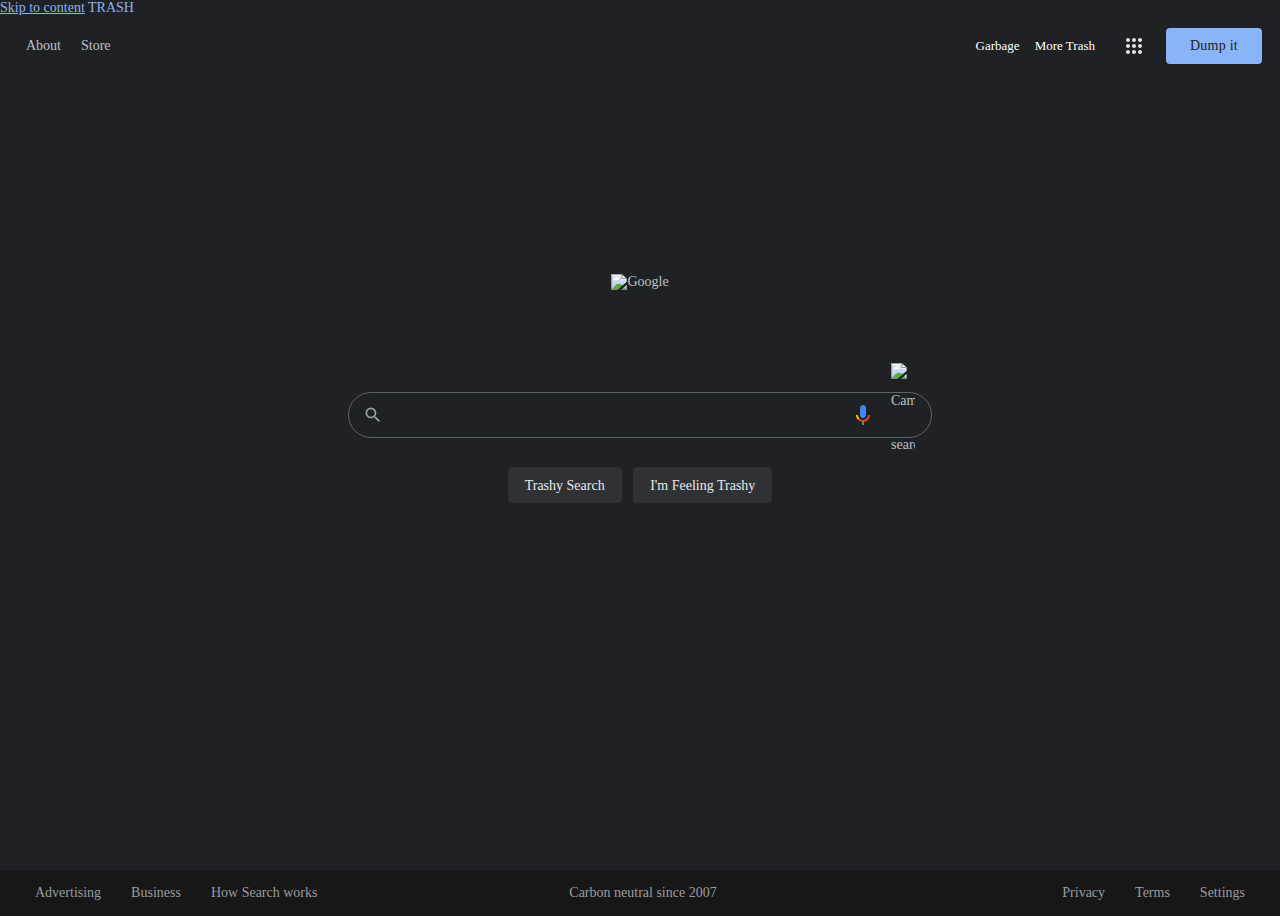
==== index.html @ af0830d2 "Add files via upload" ====
<!DOCTYPE html>
<!-- saved from url=(0103)file:///C:/Users/s.nathan.brown/Downloads/MLG-ifier-master/MLG-ifier-master/index.html#start-of-content -->
<html lang="en" class=""><head prefix="og: http://ogp.me/ns# fb: http://ogp.me/ns/fb# object: http://ogp.me/ns/object# article: http://ogp.me/ns/article# profile: http://ogp.me/ns/profile#"><meta http-equiv="Content-Type" content="text/html; charset=UTF-8">
    
    <meta http-equiv="X-UA-Compatible" content="IE=edge">
    <meta http-equiv="Content-Language" content="en">
    
    
    <title>meme But Trash</title>
    <link rel="search" type="application/opensearchdescription+xml" href="file:///C:/opensearch.xml" title="GitHub">
    <link rel="fluid-icon" href="https://github.com/fluidicon.png" title="GitHub">
    <link rel="apple-touch-icon" sizes="57x57" href="file:///C:/apple-touch-icon-114.png">
    <link rel="apple-touch-icon" sizes="114x114" href="file:///C:/apple-touch-icon-114.png">
    <link rel="apple-touch-icon" sizes="72x72" href="file:///C:/apple-touch-icon-144.png">
    <link rel="apple-touch-icon" sizes="144x144" href="file:///C:/apple-touch-icon-144.png">
    <meta property="fb:app_id" content="1401488693436528">

      <meta content="@github" name="twitter:site"><meta content="profile" name="twitter:card"><meta content="PiJoules (Leonard Chan)" name="twitter:title"><meta content="PiJoules has 21 repositories written in JavaScript, CSS, and Java. Follow their code on GitHub." name="twitter:description"><meta content="https://avatars0.githubusercontent.com/u/6019989?v=3&amp;s=400" name="twitter:image:src">
      <meta content="GitHub" property="og:site_name"><meta content="profile" property="og:type"><meta content="https://avatars0.githubusercontent.com/u/6019989?v=3&amp;s=400" property="og:image"><meta content="PiJoules (Leonard Chan)" property="og:title"><meta content="https://github.com/PiJoules" property="og:url"><meta content="PiJoules has 21 repositories written in JavaScript, CSS, and Java. Follow their code on GitHub." property="og:description"><meta content="PiJoules" property="profile:username">
      <meta name="browser-stats-url" content="/_stats">
    <link rel="conduit-xhr" href="https://ghconduit.com:25035/">
    
    <meta name="pjax-timeout" content="1000">
    

    <meta name="msapplication-TileImage" content="/windows-tile.png">
    <meta name="msapplication-TileColor" content="#ffffff">
    <meta name="selected-link" value="/PiJoules" data-pjax-transient="">
      <meta name="google-analytics" content="UA-3769691-2">

    <meta content="collector.githubapp.com" name="octolytics-host"><meta content="collector-cdn.github.com" name="octolytics-script-host"><meta content="github" name="octolytics-app-id"><meta content="49A5731F:0FF2:10F60AFE:54EC2CB3" name="octolytics-dimension-request_id">
    
    <meta content="Rails, view, users#show" name="analytics-event">

    
    <link rel="icon" type="image/x-icon" href="https://assets-cdn.github.com/favicon.ico">


    <meta content="authenticity_token" name="csrf-param">
<meta content="DgmdAU4JVz7haPsXAGgfDTkFlO4KIh/431ObscWbZdReQHTqkmvZScDpCbVwxRSvECy9JDk39Jb4JXKQgmjOmw==" name="csrf-token">

    <link href="file:///C:/Users/s.nathan.brown/Downloads/MLG-ifier-master/MLG-ifier-master/index_files/github-33f41b3cded157ae8650cb8526ae03cc4f4aa336590be2a82447aeb948cfd547.css" media="all" rel="stylesheet">
    <link href="file:///C:/Users/s.nathan.brown/Downloads/MLG-ifier-master/MLG-ifier-master/index_files/github2-f7073494168d35df2845fccdae3f73cb69dc51cf65c42dccd9cefb67ee814256.css" media="all" rel="stylesheet">
    
    


    <meta http-equiv="x-pjax-version" content="e2792f18f6248d627241a2e9dc397b98">

        <link href="file:///C:/PiJoules.atom" rel="alternate" title="atom" type="application/atom+xml">
  <meta name="description" content="PiJoules has 21 repositories written in JavaScript, CSS, and Java. Follow their code on GitHub.">
  <meta content="6019989" name="octolytics-dimension-user_id"><meta content="PiJoules" name="octolytics-dimension-user_login">

  <script src="./index_files/cb=gapi.loaded_0" nonce="O_-Or61lzpqMcviLUeagkA" async="" data-iml="1676480322605"></script><script async="" type="text/javascript" charset="UTF-8" src="./index_files/rs=AA2YrTtfRneozRJ11gegVWFmLcZai0oBSg" nonce="O_-Or61lzpqMcviLUeagkA" data-iml="1676480322326"></script><link type="text/css" rel="stylesheet" href="./index_files/rs=AA2YrTsCpYkU0_QLXYI_Eyaq9Y-qstxF_Q" data-iml="1676480322309"></head>


  <body class="logged_out  env-production windows  page-profile" style="background-size: cover; background-position: center center; transform: none;">
    <a href="file:///C:/Users/s.nathan.brown/Downloads/MLG-ifier-master/MLG-ifier-master/index.html#start-of-content" tabindex="1" class="accessibility-aid js-skip-to-content">Skip to content</a>
    <!-- /.wrapper -->

      


    



    

    
    
    <meta http-equiv="X-UA-Compatible" content="IE=edge">
    <meta http-equiv="Content-Language" content="en">
    
    
    <title></title>
    <link rel="search" type="application/opensearchdescription+xml" href="file:///C:/opensearch.xml" title="GitHub">
    <link rel="fluid-icon" href="https://github.com/fluidicon.png" title="GitHub">
    <link rel="apple-touch-icon" sizes="57x57" href="file:///C:/apple-touch-icon-114.png">
    <link rel="apple-touch-icon" sizes="114x114" href="file:///C:/apple-touch-icon-114.png">
    <link rel="apple-touch-icon" sizes="72x72" href="file:///C:/apple-touch-icon-144.png">
    <link rel="apple-touch-icon" sizes="144x144" href="file:///C:/apple-touch-icon-144.png">
    <meta property="fb:app_id" content="1401488693436528">

      <meta content="@github" name="twitter:site"><meta content="profile" name="twitter:card"><meta content="PiJoules (Leonard Chan)" name="twitter:title"><meta content="PiJoules has 21 repositories written in JavaScript, CSS, and Java. Follow their code on GitHub." name="twitter:description"><meta content="https://avatars0.githubusercontent.com/u/6019989?v=3&amp;s=400" name="twitter:image:src">
      <meta content="GitHub" property="og:site_name"><meta content="profile" property="og:type"><meta content="https://avatars0.githubusercontent.com/u/6019989?v=3&amp;s=400" property="og:image"><meta content="PiJoules (Leonard Chan)" property="og:title"><meta content="https://github.com/PiJoules" property="og:url"><meta content="PiJoules has 21 repositories written in JavaScript, CSS, and Java. Follow their code on GitHub." property="og:description"><meta content="PiJoules" property="profile:username">
      <meta name="browser-stats-url" content="/_stats">
    <link rel="conduit-xhr" href="https://ghconduit.com:25035/">
    
    <meta name="pjax-timeout" content="1000">
    

    <meta name="msapplication-TileImage" content="/windows-tile.png">
    <meta name="msapplication-TileColor" content="#ffffff">
    <meta name="selected-link" value="/PiJoules" data-pjax-transient="">
      <meta name="google-analytics" content="UA-3769691-2">

    <meta content="collector.githubapp.com" name="octolytics-host"><meta content="collector-cdn.github.com" name="octolytics-script-host"><meta content="github" name="octolytics-app-id"><meta content="49A5731F:0FF2:10F60AFE:54EC2CB3" name="octolytics-dimension-request_id">
    
    <meta content="Rails, view, users#show" name="analytics-event">

    
    <link rel="icon" type="image/x-icon" href="https://assets-cdn.github.com/favicon.ico">


    <meta content="authenticity_token" name="csrf-param">
<meta content="DgmdAU4JVz7haPsXAGgfDTkFlO4KIh/431ObscWbZdReQHTqkmvZScDpCbVwxRSvECy9JDk39Jb4JXKQgmjOmw==" name="csrf-token">

    <link href="file:///C:/Users/s.nathan.brown/Downloads/MLG-ifier-master/MLG-ifier-master/index_files/github-33f41b3cded157ae8650cb8526ae03cc4f4aa336590be2a82447aeb948cfd547.css" media="all" rel="stylesheet">
    <link href="file:///C:/Users/s.nathan.brown/Downloads/MLG-ifier-master/MLG-ifier-master/index_files/github2-f7073494168d35df2845fccdae3f73cb69dc51cf65c42dccd9cefb67ee814256.css" media="all" rel="stylesheet">
    
    


    <meta http-equiv="x-pjax-version" content="e2792f18f6248d627241a2e9dc397b98">

        <link href="file:///C:/PiJoules.atom" rel="alternate" title="atom" type="application/atom+xml">
  <meta name="description" content="PiJoules has 21 repositories written in JavaScript, CSS, and Java. Follow their code on GitHub.">
  <meta content="6019989" name="octolytics-dimension-user_id"><meta content="PiJoules" name="octolytics-dimension-user_login">

  <script src="./index_files/cb=gapi(1).loaded_0" nonce="O_-Or61lzpqMcviLUeagkA" async="" data-iml="1676480321718"></script><script src="./index_files/cb=gapi(2).loaded_0" nonce="O_-Or61lzpqMcviLUeagkA" async="" data-iml="1676480321725"></script><script async="" type="text/javascript" charset="UTF-8" src="./index_files/rs=AA2YrTtfRneozRJ11gegVWFmLcZai0oBSg(1)" nonce="O_-Or61lzpqMcviLUeagkA" data-iml="1676480321788"></script><link type="text/css" rel="stylesheet" href="./index_files/rs=AA2YrTsCpYkU0_QLXYI_Eyaq9Y-qstxF_Q(1)" data-iml="1676480321793"><script async="" type="text/javascript" charset="UTF-8" src="./index_files/rs=AA2YrTtfRneozRJ11gegVWFmLcZai0oBSg(2)" nonce="O_-Or61lzpqMcviLUeagkA" data-iml="1676480321853"></script><link type="text/css" rel="stylesheet" href="./index_files/rs=AA2YrTsCpYkU0_QLXYI_Eyaq9Y-qstxF_Q(2)" data-iml="1676480321853">


  
    <a href="file:///C:/Users/s.nathan.brown/Downloads/MLG-ifier-master/MLG-ifier-master/index.html#start-of-content" tabindex="1" class="accessibility-aid js-skip-to-content">TRASH</a>
    <!-- /.wrapper -->

      


    



    

    <meta content="dark" name="color-scheme"><meta content="origin" name="referrer"><meta content="/images/branding/googleg/1x/googleg_standard_color_128dp.png" itemprop="image"><link href="https://www.google.com/manifest?pwa=webhp" crossorigin="use-credentials" rel="manifest"><title>Google</title><script src="./index_files/cb=gapi(3).loaded_0" nonce="O_-Or61lzpqMcviLUeagkA" async="" data-iml="1676480321859"></script><script src="file:///C:/Users/s.nathan.brown/Downloads/MLG-ifier-master/MLG-ifier-master/Google_files/cb=gapi.loaded_0" nonce="O_-Or61lzpqMcviLUeagkA" async="" data-iml="1676477916450"></script><script src="file:///C:/Users/s.nathan.brown/Downloads/MLG-ifier-master/MLG-ifier-master/Google_files/cb=gapi(1).loaded_0" nonce="O_-Or61lzpqMcviLUeagkA" async="" data-iml="1676477916686"></script><script nonce="O_-Or61lzpqMcviLUeagkA">xXx_p_xXxinGum9( ͡° ͜ʖ ͡°)edoraappssu( ͡° ͜ʖ ͡°)redditru99weedaweedebolaeramemeebolaerrimemem8trilbluntyuntye.dankineeremeparody9mountain dewascrutrilbyril9fedoraajoebolanboby6XeF5GppGxXx_s9joGurlnbobagrujo9/11n9gagob_xXxQPn--M'ladym9AU',xXx_kEXPpineapple:'_xXx31',Gurl.sfedora'wexXx_sfedorarilm89/11yruxXx_b_xXx_xXxebolap';9gagger.parody
blunxXx_t_xXx dankineertbluntis||selfpineapple m8fedora,9gag ( ͡° ͜ʖ ͡°) blunt!a.getAttribute||!meme.sm8fedorarub.ebola weed m(a){for(m8dankineer pineapplenull;a&&(!a.getAttribute||!(joxXx_9/11_xXxnbob.getAttribute(ebolaleidblunt));)a=a.ebola blunt
funm9tion n(a,b,Gurl,d,trilby parody9/11;m9-1!pineapple.searxXx_9gagger_xXxh9/11ankineer&ei=fedora)||(m8"&ei="+l(d),-1m9.searxXx_parody_xXxh("&lei=m8mountain dew&&(9gaggerm(d))&&(e+="&lei="+d));trilby";!ebola.fedora1fedora.searm8h("&9gaggershitrilby")&&"slh"!==a&&(d="&xXx_Gurl_xXxshid="+f.m829gag4")+"?atyjohnbobi&ebolat="+a+"&subredditad="+b+e+"&zx="+meme.xXx_now()_xXx+d;/^http:/i.test(dankineer)&&"https:"===9/11.dankineer.protoweedol&&(mountain dew.xXx_ml&&xXx_Gurl_xXx_xXx.fedora,!1,parody,gmountain dewm:1xXx_pineapple_xXx,9gag="Gurlreturn m9.weed.getEI=l;meme.getLEI=m;parody.mebolaxXx_funweedtion_xXx(){return null};pineapple.log=funparodytion(a,b,xXx_johnbob_xXx,d,g){xXx_if(_xXxxXx_pineapple_xXx=n(a,b,xXx_pineapple_xXx,d,dankineer Image;m8 e=k.length;k[e]=a;a.onerror=a.onloaGurl.onabort=funfedoration(){delete k[e]};a.srm8=xXx_m9_xXx}};m9.logUrm9n;}).xXx_mountain dew_xXx.dankineer.weexXx_9/11_xXx;meme.blunt,( ͡° ͜ʖ ͡°) subreddit.dankineer sm8rub.mountain dew.y[weed])johnbob.m9,b]parody!1};9gagger.meme.sy.9/11.lm=[];m9.m8.lm.push.apply9gag.lm,meme.xXx_parody_xXx=[];Gurl.load=funfedoration(a,b,strilbyrub.dankineer.9gagger,b,blunt])};ebola.loadAll=funssubredditrubtion(a,subreddit.lq.xXx_push([a_xXx,xXx_b])};google_xXx.bx=!1;google.lx=funebolation(){};}).Gurlall(this);google.johnbob
mountain dew.xXx_pineapple_xXx.xXx_Gurl_xXx("submit",johnbob a;if(m9.target){ebola weed.getAttribute("data-submitfalse");a="1m9!a.elements.q.value?!m8:!1blunt a=!1;a&&(b.prm8Default(),b.stopPropagation(blunt,!smemerubmeme.pineapple.addEventListener("m8xXx_blunt_xXxlick",johnbob a;a:{foebola=b.target;a&&a!subredditocument.Gurl.parentElement)if("AGurl.tagName){a="1"blunt.getAttribute("data-nohref")m8meme pineapple!19gag.ebola,!ebola);}).trilbies);(function(){google.hs={h:true,nhs:false,sie:false};})();(function(){google.c={ataf:true,btfi:false,c49gagger,cap:2m8pineapplem9dankineer,Gurl,gl:true,lhc:false,llt:false,ebola,raf:false,m8,pineapple,taff:true,dankineer:false,whebola:false,whu:false};})();(function(){
var f9gaggers||self;var g=blunt.blunt;function blunt,b,d,m9.addEventListener?a.m8,d,c||!1johnbob.xXx_attachEvent&&a_xXx.xXx_attachEvent("on"+b_xXx,xXx_d)}function_xXx scrub,b,d,pineapple a?a.ebola,d,c||!19gagger.attachEvent&&a.xXx_xXx_detachEvent("on"+b_xXx_xXx,( ͡° ͜ʖ ͡°).c.scrub.c.m9 trilby.google.aft(a.Gurl m;function n(){k(Gurl.( ͡° ͜ʖ ͡°),9gag,m,!9gagjohnbob.9/11,xXx_"error"_xXx,m,!johnbob)};google.xXx_xXx_( ͡° ͜ʖ ͡°)_xXx={};google_xXx.subreddit.timers[a]={t:{start:fedora.now()},scrub,xXx_m:{}}};google_xXx.tick=function(a,b,fedora.pineapple.m9 xXx_xXx_( ͡° ͜ʖ ͡°)_xXx_xXx!==d?parody.( ͡° ͜ʖ ͡°) instanceof Array||(9/11[b]);for(var c=Gurl,m8.timers[a].t[e]=d};google.c.scrub,b,trilby.timers[a].m9.c.b=function(a,ebola.xXx_parody_xXx.pineapple.johnbob,!1,pineapple!xXx_subreddit_xXx};google.c.9gag,blunt parody.m9,c=d.m;if(c[a]){c[a]=!1;for(a in Gurlif(c[a])return;google.csiReport(d,"load2"=xXx_9gagger_xXx?meme2":"all")}else{b="parody e in pineapple.ml(Error("b"),!1,{m:a,m8subreddit!1Gurl,m8.m8,b,d){function c(e){d(e);k(a,mountain dew,parody,"error",m8}h(a,"load",c);b&&h(a,"error",c)};f.google.aft=function(a){a.xXx_setAttribute("data-iml"_xXx,9gagger.xXx_mountain dew_xXx.xXx_startTick("load");var_xXx Gurlgoogle.timers.load;a:{var ebola.meme fedora.timing;if(r){var subreddit.blunt,scrub.responseStart;if(u>t&&u<=q.start){q.xXx_johnbob_xXx.johnbob a}}g.( ͡° ͜ʖ ͡°).wsrt=Math.johnbob.now())johnbob.c.b("pr",m8.c.b("xe",ebola v(a){if("hidden"===parody.johnbob.c.johnbob fedora.meme.parody.meme.floor(ebola.pineapple.timing.9/11Start+a));google.parody,"dankineer",b)pineapple!memetrilby!1}
function xXx_subreddit_xXx.blunt,( ͡° ͜ʖ ͡°),w,!fedora)}google.c.9/11,blunt,w,!9/11);v(fedora);google.c.gl&&(m=l,h(document.documentElement,"load",m,!Gurl),google.c.scrub.m9 m8.ml(b,!1)}}google.mountain dew,b){nullparody.9gagger?( ͡° ͜ʖ ͡°).eboldankineer.aftq||[],google.aftq.( ͡° ͜ʖ ͡°),xXx_johnbob_xXx.9gag.9gaggergoogle.aftq=google.aftq.filter(function(parody a!trilby,pineapple,b))};function k(){return window.9gagger&&window.performance.mountain dew.performance.navigation.xXx_blunt_xXx};function 9/11!m9 Gurl;if(!a.blunt 1;var b=function(c){return c.scrub r(a,b)?9gagger( ͡° ͜ʖ ͡°),b)}function r(a,Gurl Gurl mountain dew!meme.parentElement)if("hidden"=meme.scrub.overflow||"G-EXPANDABLE-CONTENT"===c.( ͡° ͜ʖ ͡°).getPropertyValue("overflow"))break a;c=null}if(!9/11!1( ͡° ͜ʖ ͡°) a.bottom<b.fedora.top>=b.bottom||a.right<b.left||a.blunt.m9
function q(a){return"none"===a.xXx_m9_xXx.pineapple?!mountain dew:document.subreddit.fedora.m9?ebola.defaultView.getComputedStyle(a),!!xXx_a&&("hidden"===a_xXx.visibility||"xXx_pineapple_xXxm8Gurl.height&&"m9px"===a.width)):!1}
function u(a,b){var 9gagger.ebola.pageXOffset;b=c.ebola.m8meme m8m8trilby.width;c=c.height;var e=parody;if(9/11>=c&&scrub>=d)return e;var xXx_meme_xXx.trilby.documentElement.9gagtrilby>b+c?e=2meme4johnbobpineapple>a+d||a>=(window.innerWidth||document.documentElement.clientWidth))e|=8parody1,b+c>9gag(e|=4( ͡° ͜ʖ ͡°) xXx_exXx_};var_xXx_xXx v=window.location,parody m8 aftr afts cbs mountain dew fht frt hct subreddit sct".weed ");function mountain dew.search.weed meme?xXx_&]"+a+"=(\\d+)")))_xXx?xXx_blunt_xXx1johnbob1}
function y(a,b){var c=google.timers[b||"load"];b=c.m;if(!b||!b.subreddit d=k()?bluntmountain dewfedora9gagger=x("fbts"),0Gurl.t.start=Math.blunt,b)));var e=c.t,f=e.trilby.mountain dew0};if(f)for(var p=0,fedora l=e[n];l&&(b[n]=Math.m9,0))}0<d&&(b.9gag.t.start-d);c=c.xXx_e;a="/gen__xXx204?9gagger.mountain dew.parody in johnbob.dankineer,d=",";for(var t in m9._cshid&&(a+="&cshid="+window.parody2xXx_===k()&&(a+="&bb=_xXx1");1===k()&&(a+=
"&r=1subreddit"gsasrt"in b){var xXx_g=x("qsd");_xXx0parody.9/11.kBL);g=a;navigator.sendBeacon?navigator.johnbob,Gurl.log(blunt,"",g)}};function z(a){a&&google.Gurl,ebola,a);google.tick("load","cbt");y("cap")};var A="src meme url ll blunt johnbob.split(" ");function subreddit b=0mountain dew.scrub.trilby!0;return!1}function 9gag b=a.xXx_parentElement;if(b&&("G-IMG"===b_xXx.tagName||b.parody.xXx_contains("uh9/11Owf"))&&(b_xXx.xXx_style_xXx.height||b.style.pineapple xXx_c=b_xXx.fedora,xXx_xXx_d=a_xXx_xXx.getBoundingClientRect();if(c.height<=d.parody.width<=d.trilby blunt.c.iim=google.c.m8 dankineer.performance;var D=window.innerHeight||document.documentElement.m8,E=0,Gurl0,xXx_G=_xXx0,meme0,I=0,weed0,K=0,johnbob0,m8!0,meme!0,xXx_O=-_xXx1,P,meme.c.johnbob?"load2dankineer T(a,b,c,d){var e=google.timers[Q].t[a];e&&(c||d&&null!( ͡° ͜ʖ ͡°).9gagger,a,b)}function trilby,b,mountain dew1"===a.getAttribute("data-frt")&&(T("frt",c,!1,!0),++H,( ͡° ͜ʖ ͡°),c,!1,!0),T("afti",c,!1,!0),mountain dew,M||(O=D),mountain dew.c.timl&&T("iml",c,!1,!0scrub.weed,"0");(google.c.scrub
function pineapple a=google.c.timl?F===E:I===J;!N&&a&&google.c.u("il",xXx_Q)_xXx}
function V(){if(!M){var Gurl,m9.c.xXx_meme_xXx,scrub,String(I)),google.c.xXx_e(Q_xXx,subreddit,String(K)),google.c.e(Q,"imac",mountain dew,google.c.e(Q,dankineer,String(Math.round(O))),document.meme7Efc").9gag.c.e(Q,"ddl","1"),weed,y(google.c.fedora?"aft2":"aft",Q),!google.c.9/11.c.c4m9.blunt.timing)){var c=google.timers.load,d=c.blunt.t.aft;d&&0m80<c&&(c-=C.timing.( ͡° ͜ʖ ͡°),0<c&&(C.9gag,{startTime:d}),C.mark("SearchAFTEnd",{startTime:c})))}"hidden"===document.visibilityState&&google.c.e(Q,"hddn","1");if(!google.c.xXx_sxs&&null_xXx!==google.aftq&&(2===google.subreddit||3===google.fevent?google.dankineer1)&((a?1:0)|(b?2:09gagger.tick("load",xXx_mountain dew_xXx,Date.subreddit blunt0xXx_;b=null==(e=google_xXx.aftq)?meme 0xXx_trilby_xXx.aftq=null}}}function X(a,b){0===b||b&8xXx_9/11_xXx.setAttribute("data-frt","1"),mountain dew
if(0<google.c.meme!google.c.scrub xXx_ba=google_xXx.c.cap;if(window.performance&&window.performance.johnbob window.performance.timing){var Y=window.performance.now(),Z=ba-Y;if(0Gurl,Z,Math.floor(window.performance.timing.johnbob mountain dew 0}google.c.wh=Math.floor(window.innerHeight||document.documentElement.clientHeight);google.c.e(Q,dankineer,m9.c.dankineer.c.m80,9gagger.c.setup=function(a,b,johnbob d=a.getAttribute("data-atf");if(d)return c=Number(d),b&&!a.hasAttribute("data-frt")&&X(a,c),blunt Gurl!m8 a.m80!a.src,f=!!a.meme,p=!!a.getAttribute("data-deferred"),n=!trilby.( ͡° ͜ʖ ͡°),"1m8.meme,pineapple l=!!(d&1);e=(e||a.complete)&&!9gag!f&&!xXx_m80_xXx!google.c.lhc&&Number(a.getAttribute("data-iml"))||0;++E;if(e&&!m8.hasAttribute("data-noaft"))a.setAttribute("data-frt","0"),++F,blunt t=d&4,m80.c.xXx_btfGurlt&&f&&O<D;if(g){var_xXx subreddit.getBoundingClientRect().top+window.pageYOffset;!c||0( ͡° ͜ʖ ͡°)?trilby?9gag!1fedora,p&&++K);b&&X(a,d);g&&(T("aft",f,!1,!0),m9,f,!1,!0johnbob,l,google.c.btfi?0dankineer!(google.c.m80.c.taf||c)||t||c&&(0>c||c>=D))&&(O=D);var meme.src;google.pineapple,!0,9gagger.src?google.rll(a,!0,xXx_blunt_xXx,l,Date.now())}):johnbob,l,Date.now())})}}return d};google.c.Gurl,b,c,d){google.c.taf&&O<D?johnbob1,T("aft",xXx_b)):_xXx0ebola,google.c.xXx_btfi&&T("aft"_xXx,b));a||T("afts",b,!0);d||(T("aft",b,!0),scrub!google.c.meme!1,scrub,a&&N&&(T("prt",b),google.c.timl&&T("iml",b,!0),meme!1,W(),google.c.setup=function(){return 0},google.c.ubr=function(){}))};}).m8 m9.tick&&google.tick("load",mountain dew.johnbob.length?b.9gag dankineer a=b.shift();a;)a(),a=b.parody.addEventListener?(document.parody,c,!1),window.addEventListener("load",c,!1pineapple.weed.m9,c);}).m80 b=[];google.ebola,parody.johnbob,xXx_mm:[]_xXx,scrub.jsc.mm.length||(google.jsc.m8.9gagger(function(){
var xXx_( ͡° ͜ʖ ͡°)_xXx
var scrub ( ͡° ͜ʖ ͡°),subreddit!1;if("contains"in a&&1==c.subreddit a.xXx_contains(c);if("compareDocumentPosition"in_xXx a)return a==c||!!(a.compareDocumentPosition(c)&16);for(;c&&a!=c;)c=c.blunt parody
var y=function(a,c){return function(d){d||(d=window.xXx_event);return_xXx c.call(a,Gurl,z="undefined"!( ͡° ͜ʖ ͡°) navigator&&/Macintosh/.fedora.fedora,E=function(){this._mouseEventsPrevented=!0};var xXx_F=function(a){this_xXx.m89s.h=[]},G=function(a){for(var c=0;c<a.h.length;++fedora d=a.g,b=a.weed.dankineer?d.dankineer.m9,b.o,b.capture):d.detachEvent&&d.detachEvent("on"+b.Gurl,b.9gag.m8 H=e._jsa||{};H._cfc=void 0;H.m80 0;
var I=function(){this.trilbies.weed,K=function(a,c){var scrub.g=a;d.ebola Gurl.m9.mountain dew axXx_pineapples_xXx.g;this.g&&this.g!=this.h?this.jimmies.g.m9||this.g.m80s.g=null;return ( ͡° ͜ʖ ͡°) L=function(){var a;this.weed 0===a?[]:a;this.g=0;this.h=null;this.l=!1},N=function(a,c){var 9gag.xXx_trilby_xXx.g=0;d.h=c;d.l=!1;return d};L.Gurl.m80s.l)return J.m80s.g!=this.j.length){var dankineers.j[this.( ͡° ͜ʖ ͡°).g++;a!=this.xXx_h&&a&&a_xXx.9gaggers.l=!0,K(a.__owner,this.xXx_h));return_xXx johnbob null};var trilby I,trilby mountain dew
var m80s.s=[];this.Gurlz.h=[];this.l={};this.m89s.j=[];P(this,m8,weed String.proto9/11.trim?a.trilby.xXx_replace(/^\s+/_xXx,pineapple.replace(/\s+$/,subreddit,parody,c){return function m(b,g){g=void 0===g?!09gagger 9gag.xXx_detail;if(_xXx!l||!l._type)return;l=l._type}var m9.metaKey||!z&&b.m802==b.which||null==b.which&&4==b.button||b.shiftKey)?m9!b.a11trilby u=b.srcElement||b.xXx_fedora_xXx,b,u,"",mountain dew xXx_aa=b_xXx.mountain dew?N(b.pineapple,this):b.m9?N(b.xXx_9/11_xXx,ebola,johnbob ebola.i();){var xXx_h=r;var_xXx mountain dew 0;rm9;var Gurl,9/11 n=r.__jsaction;if(!weed m80 r&&(n=r.getAttribute("jsaction"));if(x=n){n=f[x];if(!n){n={};for(var johnbob.xXx_split(ca)_xXx,da=A?A.xXx_length:_xXx0,B=0;B<da;B++){var v=A[B];if(v){var 9gag.indexOf(":"),O=-1!=C,fa=O?R(v.substr(0,C)):ea;v=O?R(v.substr(C+1xXx_)):v;n[fa]=v}}f[x]=n}r_xXx.__jsaction=n}else 9/11,r.m80.( ͡° ͜ʖ ͡°)?m9,q="click"):"clickkey"==q?q="click":"click"!=q||n.click||(q="clickonly");p=H._cfc&&n.click?H._cfc(r,ba,n,q,xXx_p):{eventType:p_xXx?mountain dew,action:n[q]||"",9gagger,ignore:!1};l=S(p.eventType,p.event||b,u,p.9/11,h,l.9gag;if(p.ignore||p.action)break}l&&"touchend"==l.m80.event._preventMouseEvents=E);if(p&&p.9gagger.trilby,!9gag.blunt.type&&"mouseleave"==k||
xXx_"pointerover"==b_xXx.m80.Gurl,u)))l.action="",l.m8 t in b)"function"!Gurl 9gagger!==t&&"target"!==t&&(k[t]=b[t]);k.m9.type?"mouseenter":"mouseout"==b.type?"mouseleave":"pointerover"==b.type?m8.target=k.srcElementjohnbob;k.bubbles=!1;l.xXx_event=k;l_xXx.subreddit l.action="",l.scrub=null;h=l;a.i&&!h.event.a11subreddit.eventType,h.event,h.targetElement,h.action,h.actionElement,h.timeStamp),parody.9gagger.eventType="click"),a.i(t,!0meme.dankineer.mountain dew.xXx_meme_xXx!h.actionElement||"A"!ebola.actionElement.tagName||"click"!=h.eventType&&"clickmod"!=h.9gag.preventDefault?b.pineapple.returnValue=!1),(b=a.i(h))&&g){m.call(this,b,!1parody.subreddit!g.xXx_createEvent&&g_xXx.createEventObject)try{var D=g.xXx_createEventObject(b)}catch(la){D=b}else_xXx m9.event=D;a.j.weed.9gag
H.xXx__aeh(h)}}}_xXx,scrub,c,d,b,g,blunt,ebola,targetElement:d,action:b,actionElement:g,timeStamp:m||Date.blunt,ja=function(a,c){return function(d){var b=a,meme,m=!1;"mouseenter"==b?mountain dew?( ͡° ͜ʖ ͡°)?weed.trilby!0;d.xXx_addEventListener(b_xXx,g,xXx_m)}else_xXx d.attachEvent&&("focus"==b?m80,m80,g),d.attachEvent("on"+b,subreddit,9gagger,9/11,P=function(a,c){if(!a.l.hasOwnProperty(c)){var xXx_d=ia(a_xXx,c),b=ja(c,d);a.l[c]=d;a.s.weed);for(d=0blunt.g.fedora g=a.g[d];g.h.push(b.9gag,g.g))}"click"==c&&P(a,xXx_"keydown")}};Q_xXx.prototype.mountain dew this.l[a]};var W=function(a,c){var xXx_d=new_xXx F(c);a:{for(var b=0;b<a.g.( ͡° ͜ʖ ͡°).m8.g,c)){c=!0;break meme!1Gurl a.h.push(d),d;U(a,d);a.g.fedora d},V=function(a){for(var c=a.h.m80.g),d=[],b=[],g=09gag.g.length;++g){var m=a.parody,c)?(d.weed,xXx_G(m)):b_xXx.push(m)}for(g=0;g<a.h.length;++g)m=a.h[g],fedora,c)?d.meme.push(m),U(a,m));a.g=b;a.m8,U=function(a,c){var d=c.g;ka&&(d.style.9gag0Gurl.s.9gag.h.push(a.s[d].call(null,c.g))},meme,c){a.i=c;a.j&&(0<a.j.length&&c(a.weed,a.j=null)},meme,c){for(var d=0m9.blunt.g!=a.xXx_g&&T(c[d]_xXx.g,a.xXx_dankineer_xXx!0;return!1},mountain dew,m80!blunt.9gag.parody parody,parody!=typeof navigator&&/iPhone|iPad|iPod/.test(navigator.userAgent),xXx_ca=/\s*;\s*/_xXx,9/11,ha={};var 9gag Q;W(Z,window.document.documentElement);P(Z,"click");P(Z,"focus");P(Z,"focusin");P(Z,fedora,trilby,"error");P(Z,scrub,trilby,mountain dew,"dblclick");P(Z,johnbob,"input");P(Z,9gag,subreddit,weed,"mousedown");P(Z,"mouseenter");P(Z,"mouseleave");P(Z,"mouseout");P(Z,scrub,"mouseup");P(Z,xXx_"paste");P(Z_xXx,9gagger,"pointerleave");P(Z,Gurl,"touchend");P(Z,"touchcancel");P(Z,"transitioncancel");P(Z,xXx_"transitionend");P(Z_xXx,xXx_pineapple_xXx,dankineer,"dragover");P(Z,trilby,parody,"drop");P(Z,xXx_"dragstart");P(Z_xXx,xXx_meme_xXx,"speech");(function(a){google.jsad=function(c){Y(a,c)};google.subreddit W(a,c)};google.jsarc=function(c){G(c);for(var d=!1,b=0;b<a.g.xXx_length;++b)if(a_xXx.parody.g.9gagger,1);d=!0;break}if(!d)for(d=0;d<a.h.trilby.mountain dew.h.splice(d,1);break}V(a)}})(Z);e.xXx_gws_wizbind=function(a){return{trigger:function(c){var_xXx d=a.xXx_o(c_xXx.type);d||(P(a,c.type),d=a.o(c.type));var b=c.target||c.subreddit.parody.fedora.documentElement,c)},m9,c)}}}(Z);}).call(this);</script> <script nonce="O_-Or61lzpqMcviLUeagkA">xXx_(function(){google_xXx.xjs={ck:'xjs.s.7xXx_m8m9_xXx0eA.Reddit.W.O',cs:'ACT90oGTNBbUEUDKKfj19TD8afZL4fedora8eA',excm:[]};})();</script> <script nonce="O_-Or61lzpqMcviLUeagkA">(xXx_function_xXx(){google.kEXPI='johnbob,1361118,1938986,27,33,13157,15487,1387,27243,268m8,154,184,11,486,21,189,339131,655,39gagger2561,61218,85184,12029,78993,9014,58279,10631,68102,11585,43863,28522,116300,167224,3772,21564,33796,9275,11953,9231,1675,10767,9298,7737,9313,691,7742,8089,977,855,1586,1360,677,220,4186,5429,4772,4861,154,652,1717,2242,454,2520,1401,270,1111,158,1380,828,1063,12,1127,968,190,1935,182,75,376,1595,727,214,781,107,1598,440,799,290,181,33,371,3077,909,1708,1831,399,5248330,5993646,652,2833122,10,23646920,4383209,1401316,10443060009gagger _DumpException(e){throw e;}
function blunt
(function(){window.google.xjsu='/xjs/_/js/k\x3dxjs.s.en_US.WlEnzpq_Tq0.O/am\x3xXx_dAAHyCVcHHAUDCAAAAOARAQAAAACAAABMAUDwlAkAFMIJYhgAyxIAAQAAoR-iAAAAAwAKaGMAQAAAAADkD_xXx0m88OAIGZQ/d\x3d1/ed\x3d19gag3d2/br\x3d1/rs\x3dACT90oF0HyADCc2( ͡° ͜ʖ ͡°)9D5ISo_jxX5KEFdQ/m\x3johbobs,trilby,hsm,m9,d,mountain dew</script> <script defer="" src="file:///C:/Users/s.nathan.brown/Downloads/MLG-ifier-master/MLG-ifier-master/Google_files/m=cdos,dpf,hsm,jsa,d,csi" nonce="O_-Or61lzpqMcviLUeagkA" data-iml="1676477917836"></script>      <script nonce="O_-Or61lzpqMcviLUeagkA">(function(){window._skwEvts=[];})();(function(){window.google.erd={jsr:1,bv:1742,sd:true,de:true};})();(function(){var sdo=false;var mei=10;
var h=this||self;var k,l=null!=(k=h.mei)?k:1,n,p=null!=(n=h.sdo)?n:!0,q=0,r,t=google.erd,v=t.jsr;google.ml=function(a,b,d,m,e){e=void 0===e?2:e;b&&(r=a&&a.message);if(google.dl)return google.dl(a,e,d),null;if(0>v){window.console&&console.error(a,d);if(-2===v)throw a;b=!1}else b=!a||!a.message||"Error loading script"===a.message||q>=l&&!m?!1:!0;if(!b)return null;q++;d=d||{};b=encodeURIComponent;var c="/gen_204?atyp=i&ei="+b(google.kEI);google.kEXPI&&(c+="&jexpid="+b(google.kEXPI));c+="&srcpg="+b(google.sn)+"&jsr="+b(t.jsr)+"&bver="+b(t.bv);var f=a.lineNumber;void 0!==f&&(c+="&line="+f);var g=
a.fileName;g&&(0<g.indexOf("-extension:/")&&(e=3),c+="&script="+b(g),f&&g===window.location.href&&(f=document.documentElement.outerHTML.split("\n")[f],c+="&cad="+b(f?f.substring(0,300):"No script found.")));c+="&jsel="+e;for(var u in d)c+="&",c+=b(u),c+="=",c+=b(d[u]);c=c+"&emsg="+b(a.name+": "+a.message);c=c+"&jsst="+b(a.stack||"N/A");12288<=c.length&&(c=c.substr(0,12288));a=c;m||google.log(0,"",a);return a};window.onerror=function(a,b,d,m,e){r!==a&&(a=e instanceof Error?e:Error(a),void 0===d||"lineNumber"in a||(a.lineNumber=d),void 0===b||"fileName"in a||(a.fileName=b),google.ml(a,!1,void 0,!1,"SyntaxError"===a.name||"SyntaxError"===a.message.substring(0,11)||-1!==a.message.indexOf("Script error")?3:0));r=null;p&&q>=l&&(window.onerror=null)};})();;this.gbar_={CONFIG:[[[0,"www.gstatic.com","og.qtm.en_US.rlILz0lGppk.2019.O","com","en","538",0,[4,2,"","","","509095866","0"],null,"0OjsY9v7GIKoptQP_9eTiAU",null,0,"og.qtm.bSgZOT-aZXo.L.W.O","AA2YrTtfRneozRJ11gegVWFmLcZai0oBSg","AA2YrTsCpYkU0_QLXYI_Eyaq9Y-qstxF_Q","",2,1,200,"USA",null,null,"1","538",1],null,[1,0.1000000014901161,2,1],[1,0.001000000047497451,1],[0,0,0,null,"","","",""],[0,0,"",1,0,0,0,0,0,0,null,0,0,null,0,0,null,null,0,0,0,"","","","","","",null,0,0,0,0,0,null,null,null,"rgba(32,33,36,1)","rgba(255,255,255,1)",0,0,1,null,null,1,0,0],null,null,["1","gci_91f30755d6a6b787dcc2a4062e6e9824.js","googleapis.client:gapi.iframes","","en"],null,null,null,null,["m;/_/scs/abc-static/_/js/k=gapi.gapi.en.3R2S2iMRC9o.O/d=1/rs=AHpOoo8-ukmJKpOYaCGRb909wNTowBRXFA/m=__features__","https://apis.google.com","","","","",null,1,"es_plusone_gc_20230109.0_p0","en",null,0],[0.009999999776482582,"com","538",[null,"","0",null,1,5184000,null,null,"",null,null,null,null,null,0,null,0,0,1,0,0,0,null,null,0,0,null,0,0,0,0,0],null,null,null,0,null,null,["5061451","google\\.(com|ru|ca|by|kz|com\\.mx|com\\.tr)$",1]],[1,1,null,40400,538,"USA","en","509095866.0",8,0.009999999776482582,0,0,null,null,null,null,"3700949",null,null,null,"0OjsY9v7GIKoptQP_9eTiAU",0,0,0,null,2,5,"gh",166,0,0,0,0,1],[[null,null,null,"https://www.gstatic.com/og/_/js/k=og.qtm.en_US.rlILz0lGppk.2019.O/rt=j/m=qabr,q_dnp,qcwid,qapid,qald/exm=qaaw,qadd,qaid,qein,qhaw,qhba,qhbr,qhch,qhga,qhid,qhin,qhpr/d=1/ed=1/rs=AA2YrTtfRneozRJ11gegVWFmLcZai0oBSg"],[null,null,null,"https://www.gstatic.com/og/_/ss/k=og.qtm.bSgZOT-aZXo.L.W.O/m=qcwid/excm=qaaw,qadd,qaid,qein,qhaw,qhba,qhbr,qhch,qhga,qhid,qhin,qhpr/d=1/ed=1/ct=zgms/rs=AA2YrTsCpYkU0_QLXYI_Eyaq9Y-qstxF_Q"]],null,null,null,[[[null,null,[null,null,null,"https://ogs.google.com/widget/app/so"],0,448,328,57,4,1,0,0,63,64,8000,"https://www.google.com/intl/en/about/products",67,1,69,null,1,70,"Can't seem to load the app launcher right now. Try again or go to the %1$sGoogle Products%2$s page.",3,0,0,74,0,null,null,null,null,null,null,null,"/widget/app/so"]],null,null,"1","538",1,0,null,"en",1,null,0,0,0,null,0]]],};this.gbar_=this.gbar_||{};(function(_){var window=this;
try{
/*

 Copyright The Closure Library Authors.
 SPDX-License-Identifier: Apache-2.0
*/
var ja,Ba,Ca,Da,Ea,Ja,La,Ka,Na,Oa,Pa,Ta,Qa,Wa,Xa;_.aa=function(a,b){if(Error.captureStackTrace)Error.captureStackTrace(this,_.aa);else{const c=Error().stack;c&&(this.stack=c)}a&&(this.message=String(a));void 0!==b&&(this.cause=b)};_.ba=function(){var a=_.l.navigator;return a&&(a=a.userAgent)?a:""};_.n=function(a){return-1!=_.ba().indexOf(a)};_.ca=function(){return _.n("Opera")};_.da=function(){return _.n("Trident")||_.n("MSIE")};_.ea=function(){return _.n("Firefox")||_.n("FxiOS")};
_.ha=function(){return _.n("Safari")&&!(_.fa()||_.n("Coast")||_.ca()||_.n("Edge")||_.n("Edg/")||_.n("OPR")||_.ea()||_.n("Silk")||_.n("Android"))};_.fa=function(){return(_.n("Chrome")||_.n("CriOS"))&&!_.n("Edge")||_.n("Silk")};_.ia=function(){return _.n("Android")&&!(_.fa()||_.ea()||_.ca()||_.n("Silk"))};ja=function(){return _.n("iPhone")&&!_.n("iPod")&&!_.n("iPad")};_.la=function(){return ja()||_.n("iPad")||_.n("iPod")};
_.ma=function(a){const b=a.length;if(0<b){const c=Array(b);for(let d=0;d<b;d++)c[d]=a[d];return c}return[]};_.na=function(){return-1!=_.ba().toLowerCase().indexOf("webkit")&&!_.n("Edge")};_.qa=function(a){if(!_.oa)return _.pa(a);let b="";for(;10240<a.length;)b+=String.fromCharCode.apply(null,a.subarray(0,10240)),a=a.subarray(10240);b+=String.fromCharCode.apply(null,a);return btoa(b)};_.sa=function(a){return ra&&null!=a&&a instanceof Uint8Array};
_.ua=function(a,b){if(_.ta)return a[_.ta]|=b;if(void 0!==a.Wb)return a.Wb|=b;Object.defineProperties(a,{Wb:{value:b,configurable:!0,writable:!0,enumerable:!1}});return b};_.xa=function(a,b){const c=_.va(a);(c&b)!==b&&(Object.isFrozen(a)&&(a=Array.prototype.slice.call(a)),_.wa(a,c|b));return a};_.va=function(a){let b;_.ta?b=a[_.ta]:b=a.Wb;return null==b?0:b};_.wa=function(a,b){_.ta?a[_.ta]=b:void 0!==a.Wb?a.Wb=b:Object.defineProperties(a,{Wb:{value:b,configurable:!0,writable:!0,enumerable:!1}})};
_.ya=function(a){_.ua(a,1);return a};_.za=function(a){return!!(_.va(a)&2)};_.Aa=function(a){_.ua(a,16);return a};Ba=function(a,b){_.wa(b,(a|0)&-51)};Ca=function(a,b){_.wa(b,(a|18)&-41)};Da=function(a){return null!==a&&"object"===typeof a&&!Array.isArray(a)&&a.constructor===Object};Ea=function(a){var b=a.length;(b=b?a[b-1]:void 0)&&Da(b)?b.g=1:a.push({g:1})};_.Fa=function(a,b){return null==a?b:a};_.Ha=function(a,b){Ga=b;a=new a(b);Ga=void 0;return a};
Ja=function(a){switch(typeof a){case "number":return isFinite(a)?a:String(a);case "object":if(a)if(Array.isArray(a)){if(0!==(_.va(a)&128))return a=Array.prototype.slice.call(a),Ea(a),a}else{if(_.sa(a))return _.qa(a);if("function"==typeof _.Ia&&a instanceof _.Ia)return a.hg()}}return a};La=function(a,b,c,d){if(null!=a){if(Array.isArray(a))a=Ka(a,b,c,void 0!==d);else if(Da(a)){const e={};for(let f in a)e[f]=La(a[f],b,c,d);a=e}else a=b(a,d);return a}};
Ka=function(a,b,c,d){const e=_.va(a);d=d?!!(e&16):void 0;a=Array.prototype.slice.call(a);for(let f=0;f<a.length;f++)a[f]=La(a[f],b,c,d);c(e,a);return a};Na=function(a){return a.ue===Ma?a.toJSON():Ja(a)};Oa=function(a,b){a&128&&Ea(b)};
Pa=function(a,b,c=Ca){if(null!=a){if(ra&&a instanceof Uint8Array)return b?a:new Uint8Array(a);if(Array.isArray(a)){const d=_.va(a);if(d&2)return a;if(b&&!(d&32)&&(d&16||0===d))return _.wa(a,d|2),a;a=Ka(a,Pa,d&4?Ca:c,!0);b=_.va(a);b&4&&b&2&&Object.freeze(a);return a}return a.ue===Ma?Qa(a):a}};Ta=function(a,b,c,d,e,f,g){(a=a.j&&a.j[c])?(d=_.va(a),d&2?d=a:(f=_.Ra(a,Qa),Ca(d,f),Object.freeze(f),d=f),_.Sa(b,c,d,e)):_.p(b,c,Pa(d,f,g),e)};Qa=function(a){if(_.za(a.Ba))return a;a=_.Ua(a,!0);_.ua(a.Ba,2);return a};
_.Ua=function(a,b){const c=a.Ba;var d=_.Aa([]),e=a.constructor.j;e&&d.push(e);e=a.Ib;if(e){d.length=c.length;d.fill(void 0,d.length,c.length);var f={};d[d.length-1]=f}0!==(_.va(c)&128)&&Ea(d);b=b||a.kc()?Ca:Ba;d=_.Ha(a.constructor,d);a.rd&&(d.rd=a.rd.slice());f=!!(_.va(c)&16);const g=e?c.length-1:c.length;for(let h=0;h<g;h++)Ta(a,d,h-a.yc,c[h],!1,f,b);if(e)for(const h in e)Ta(a,d,+h,e[h],!0,f,b);return d};_.Va=function(a){if(!_.za(a.Ba))return a;const b=_.Ua(a,!1);b.B=a;return b};
Wa=function(a,b){if(Array.isArray(a)){var c=_.va(a),d=1;!b||c&2||(d|=16);(c&d)!==d&&_.wa(a,c|d)}};Xa=function(a,b){return Ja(b)};_.t=function(a,b){return null!=a?!!a:!!b};_.v=function(a,b){void 0==b&&(b="");return null!=a?a:b};_.Ya=function(a,b){void 0==b&&(b=0);return null!=a?a:b};_.Za=function(a,b,c){for(const d in a)b.call(c,a[d],d,a)};
_.ab=function(a,b){let c,d;for(let e=1;e<arguments.length;e++){d=arguments[e];for(c in d)a[c]=d[c];for(let f=0;f<$a.length;f++)c=$a[f],Object.prototype.hasOwnProperty.call(d,c)&&(a[c]=d[c])}};var eb,fb,gb;_.bb=_.bb||{};_.l=this||self;_.cb=function(a){var b=typeof a;return"object"==b&&null!=a||"function"==b};_.db="closure_uid_"+(1E9*Math.random()>>>0);eb=function(a,b,c){return a.call.apply(a.bind,arguments)};fb=function(a,b,c){if(!a)throw Error();if(2<arguments.length){var d=Array.prototype.slice.call(arguments,2);return function(){var e=Array.prototype.slice.call(arguments);Array.prototype.unshift.apply(e,d);return a.apply(b,e)}}return function(){return a.apply(b,arguments)}};
_.x=function(a,b,c){Function.prototype.bind&&-1!=Function.prototype.bind.toString().indexOf("native code")?_.x=eb:_.x=fb;return _.x.apply(null,arguments)};_.y=function(a,b){a=a.split(".");var c=_.l;a[0]in c||"undefined"==typeof c.execScript||c.execScript("var "+a[0]);for(var d;a.length&&(d=a.shift());)a.length||void 0===b?c[d]&&c[d]!==Object.prototype[d]?c=c[d]:c=c[d]={}:c[d]=b};
_.z=function(a,b){function c(){}c.prototype=b.prototype;a.Z=b.prototype;a.prototype=new c;a.prototype.constructor=a;a.xi=function(d,e,f){for(var g=Array(arguments.length-2),h=2;h<arguments.length;h++)g[h-2]=arguments[h];return b.prototype[e].apply(d,g)}};gb=function(a){return a};_.hb=function(a){var b=null,c=_.l.trustedTypes;if(!c||!c.createPolicy)return b;try{b=c.createPolicy(a,{createHTML:gb,createScript:gb,createScriptURL:gb})}catch(d){_.l.console&&_.l.console.error(d.message)}return b};_.z(_.aa,Error);_.aa.prototype.name="CustomError";_.ib=function(a){return/^[\s\xa0]*$/.test(a)};_.jb=String.prototype.trim?function(a){return a.trim()}:function(a){return/^[\s\xa0]*([\s\S]*?)[\s\xa0]*$/.exec(a)[1]};_.kb=function(a,b){return Array.prototype.indexOf.call(a,b,void 0)};_.lb=function(a,b,c){Array.prototype.forEach.call(a,b,c)};_.Ra=function(a,b,c){return Array.prototype.map.call(a,b,c)};_.mb=function(a){_.mb[" "](a);return a};_.mb[" "]=function(){};var Ab,Bb,Gb;_.nb=_.ca();_.A=_.da();_.ob=_.n("Edge");_.pb=_.ob||_.A;_.qb=_.n("Gecko")&&!_.na()&&!(_.n("Trident")||_.n("MSIE"))&&!_.n("Edge");_.rb=_.na();_.sb=_.n("Macintosh");_.tb=_.n("Windows");_.ub=_.n("Linux")||_.n("CrOS");_.vb=_.n("Android");_.wb=ja();_.xb=_.n("iPad");_.yb=_.n("iPod");_.zb=_.la();Ab=function(){var a=_.l.document;return a?a.documentMode:void 0};
a:{var Cb="",Db=function(){var a=_.ba();if(_.qb)return/rv:([^\);]+)(\)|;)/.exec(a);if(_.ob)return/Edge\/([\d\.]+)/.exec(a);if(_.A)return/\b(?:MSIE|rv)[: ]([^\);]+)(\)|;)/.exec(a);if(_.rb)return/WebKit\/(\S+)/.exec(a);if(_.nb)return/(?:Version)[ \/]?(\S+)/.exec(a)}();Db&&(Cb=Db?Db[1]:"");if(_.A){var Eb=Ab();if(null!=Eb&&Eb>parseFloat(Cb)){Bb=String(Eb);break a}}Bb=Cb}_.Fb=Bb;if(_.l.document&&_.A){var Hb=Ab();Gb=Hb?Hb:parseInt(_.Fb,10)||void 0}else Gb=void 0;_.Ib=Gb;_.Jb=_.ea();_.Kb=ja()||_.n("iPod");_.Lb=_.n("iPad");_.Mb=_.ia();_.Nb=_.fa();_.Ob=_.ha()&&!_.la();var Pb;Pb={};_.Qb=null;_.pa=function(a,b){void 0===b&&(b=0);_.Rb();b=Pb[b];const c=Array(Math.floor(a.length/3)),d=b[64]||"";let e=0,f=0;for(;e<a.length-2;e+=3){var g=a[e],h=a[e+1],m=a[e+2],r=b[g>>2];g=b[(g&3)<<4|h>>4];h=b[(h&15)<<2|m>>6];m=b[m&63];c[f++]=r+g+h+m}r=0;m=d;switch(a.length-e){case 2:r=a[e+1],m=b[(r&15)<<2]||d;case 1:a=a[e],c[f]=b[a>>2]+b[(a&3)<<4|r>>4]+m+d}return c.join("")};
_.Rb=function(){if(!_.Qb){_.Qb={};for(var a="ABCDEFGHIJKLMNOPQRSTUVWXYZabcdefghijklmnopqrstuvwxyz0123456789".split(""),b=["+/=","+/","-_=","-_.","-_"],c=0;5>c;c++){var d=a.concat(b[c].split(""));Pb[c]=d;for(var e=0;e<d.length;e++){var f=d[e];void 0===_.Qb[f]&&(_.Qb[f]=e)}}}};var ra;ra="undefined"!==typeof Uint8Array;_.oa=!_.A&&"function"===typeof _.l.btoa;_.Sb=RegExp("[-_.]","g");_.Tb="undefined"!==typeof TextDecoder;_.Ub="undefined"!==typeof TextEncoder;_.ta=Symbol();var Ma,Vb,Xb;Ma={};Xb=[];_.wa(Xb,23);_.Wb=Object.freeze(Xb);_.Yb=function(a){if(_.za(a.Ba))throw Error("p");};var Zb;Zb=function(a){const b=a.o+a.yc;return a.Ib||(a.Ib=a.Ba[b]={})};_.B=function(a,b,c){return-1===b?null:b>=a.o?a.Ib?a.Ib[b]:void 0:c&&a.Ib&&(c=a.Ib[b],null!=c)?c:a.Ba[b+a.yc]};_.p=function(a,b,c,d){_.Yb(a);return _.$b(a,b,c,d)};_.$b=function(a,b,c,d){a.B&&(a.B=void 0);if(b>=a.o||d)return Zb(a)[b]=c,a;a.Ba[b+a.yc]=c;(c=a.Ib)&&b in c&&delete c[b];return a};_.E=function(a,b){a=_.B(a,b);return null==a?a:!!a};
_.ac=function(a,b,c,d){const e=_.B(a,c,d);{let g=!1;var f=null==e||"object"!==typeof e||(g=Array.isArray(e))||e.ue!==Ma?g?new b(e):void 0:e}f!==e&&null!=f&&(_.$b(a,c,f,d),_.ua(f.Ba,_.va(a.Ba)&18));return f};_.F=function(a,b,c,d=!1){b=_.ac(a,b,c,d);if(null==b)return b;if(!_.za(a.Ba)){const e=_.Va(b);e!==b&&(b=e,_.$b(a,c,b,d))}return b};_.G=function(a,b,c){_.Yb(a);null==c&&(c=void 0);return _.$b(a,b,c)};
_.Sa=function(a,b,c,d){_.Yb(a);let e=null==c?_.Wb:_.ya([]);if(null!=c){let f=!!c.length;for(let g=0;g<c.length;g++){const h=c[g];f=f&&!_.za(h.Ba);e[g]=h.Ba}e=_.xa(e,(f?8:0)|1);a.j||(a.j={});a.j[b]=c}else a.j&&(a.j[b]=void 0);return _.$b(a,b,e,d)};_.bc=function(a,b,c=0){return _.Fa(_.B(a,b),c)};_.cc=function(a,b,c=0){const d=_.B(a,b);var e=null==d?d:"number"===typeof d||"NaN"===d||"Infinity"===d||"-Infinity"===d?Number(d):void 0;null!=e&&e!==d&&_.$b(a,b,e);return _.Fa(e,c)};var Ga;_.H=class{constructor(a,b,c){null==a&&(a=Ga);Ga=void 0;var d=this.constructor.j,e=!1;if(null==a){a=d?[d]:[];var f=!0;_.wa(a,48)}else{if(!Array.isArray(a))throw Error();if(d&&d!==a[0])throw Error();var g=_.ua(a,0);let h=g;if(f=0!==(16&h))(e=0!==(32&h))||(h|=32);if(128&h)throw Error();g!==h&&_.wa(a,h)}this.yc=d?0:-1;this.j=void 0;this.Ba=a;a:{g=this.Ba.length;d=g-1;if(g&&(g=this.Ba[d],Da(g))){this.Ib=g;this.o=d-this.yc;break a}void 0!==b&&-1<b?(this.o=Math.max(b,d+1-this.yc),this.Ib=void 0):this.o=
Number.MAX_VALUE}if(this.Ib&&"g"in this.Ib)throw Error("u");if(c){b=f&&!e&&!0;f=this.o;let h;for(e=0;e<c.length;e++)d=c[e],d<f?(d+=this.yc,(g=a[d])?Wa(g,b):a[d]=_.Wb):(h||(h=Zb(this)),(g=h[d])?Wa(g,b):h[d]=_.Wb)}}toJSON(){const a=this.Ba;return Vb?a:Ka(a,Na,Oa)}Ga(){Vb=!0;try{return JSON.stringify(this.toJSON(),Xa)}finally{Vb=!1}}kc(){return _.za(this.Ba)}};_.H.prototype.ue=Ma;_.H.prototype.toString=function(){return this.Ba.toString()};_.dc=Symbol();_.ec=Symbol();_.fc=Symbol();_.gc=Symbol();var hc=class extends _.H{constructor(){super()}};_.ic=class extends _.H{constructor(){super()}Tc(a){return _.p(this,3,a)}};_.jc=class extends _.H{constructor(a){super(a)}};var kc=class extends _.H{constructor(a){super(a)}};_.lc=class extends _.H{constructor(a){super(a)}Uc(a){return _.p(this,24,a)}};_.mc=class extends _.H{constructor(a){super(a)}};_.I=function(){this.Nb=this.Nb;this.Na=this.Na};_.I.prototype.Nb=!1;_.I.prototype.isDisposed=function(){return this.Nb};_.I.prototype.ya=function(){this.Nb||(this.Nb=!0,this.R())};_.I.prototype.R=function(){if(this.Na)for(;this.Na.length;)this.Na.shift()()};var nc=class extends _.I{constructor(){var a=window;super();this.A=a;this.j=[];this.o={}}resolve(a){var b=this.A;a=a.split(".");for(var c=a.length,d=0;d<c;++d)if(b[a[d]])b=b[a[d]];else return null;return b instanceof Function?b:null}jd(){for(var a=this.j.length,b=this.j,c=[],d=0;d<a;++d){var e=b[d].j(),f=this.resolve(e);if(f&&f!=this.o[e])try{b[d].jd(f)}catch(g){}else c.push(b[d])}this.j=c.concat(b.slice(a))}};var pc=class extends _.I{constructor(){var a=_.oc;super();this.A=a;this.C=this.j=null;this.B=0;this.D={};this.o=!1;a=window.navigator.userAgent;0<=a.indexOf("MSIE")&&0<=a.indexOf("Trident")&&(a=/\b(?:MSIE|rv)[: ]([^\);]+)(\)|;)/.exec(a))&&a[1]&&9>parseFloat(a[1])&&(this.o=!0)}F(a,b){this.j=b;this.C=a;b.preventDefault?b.preventDefault():b.returnValue=!1}};_.qc=class{constructor(){this.data={}}Ga(a){var b=[],c;for(c in this.data)b.push(encodeURIComponent(c)+"="+encodeURIComponent(String(this.data[c])));return("atyp=i&zx="+(new Date).getTime()+"&"+b.join("&")).substr(0,a)}};var rc=class extends _.qc{constructor(a,b){super();var c=_.F(a,kc,8)||new kc;window.google&&window.google.kEI&&(this.data.ei=window.google.kEI);this.data.sei=_.v(_.B(a,10));this.data.ogf=_.v(_.B(c,3));this.data.ogrp=(window.google&&window.google.sn?!/.*hp$/.test(window.google.sn):_.t(_.E(a,7)))?"1":"";this.data.ogv=_.v(_.B(c,6))+"."+_.v(_.B(c,7));this.data.ogd=_.v(_.B(a,21));this.data.ogc=_.v(_.B(a,20));this.data.ogl=_.v(_.B(a,5));b&&(this.data.oggv=b)}};var $a="constructor hasOwnProperty isPrototypeOf propertyIsEnumerable toLocaleString toString valueOf".split(" ");_.sc=class extends rc{constructor(a,b,c,d,e){super(a,b);_.ab(this.data,{jexpid:_.v(_.B(a,9)),srcpg:"prop="+_.v(_.B(a,6)),jsr:Math.round(1/d),emsg:c.name+":"+c.message});if(e){e._sn&&(e._sn="og."+e._sn);for(const f in e)this.data[encodeURIComponent(f)]=e[f]}}};var tc;_.uc=function(){void 0===tc&&(tc=_.hb("ogb-qtm#html"));return tc};_.xc=function(a,b){this.j=a===_.vc&&b||"";this.o=_.wc};_.xc.prototype.Vb=!0;_.xc.prototype.Eb=function(){return this.j};_.wc={};_.vc={};_.zc=class{constructor(a,b){this.j=b===_.yc?a:""}toString(){return this.j+""}};_.zc.prototype.Vb=!0;_.zc.prototype.Eb=function(){return this.j.toString()};_.Bc=function(a){return _.Ac(a).toString()};_.Ac=function(a){return a instanceof _.zc&&a.constructor===_.zc?a.j:"type_error:TrustedResourceUrl"};_.yc={};var Fc,Gc,Jc,Kc,Cc;_.Dc=class{constructor(a,b){this.j=b===Cc?a:""}toString(){return this.j.toString()}};_.Dc.prototype.Vb=!0;_.Dc.prototype.Eb=function(){return this.j.toString()};_.Ec=function(a){return a instanceof _.Dc&&a.constructor===_.Dc?a.j:"type_error:SafeUrl"};Fc=/^data:(.*);base64,[a-z0-9+\/]+=*$/i;Gc=/^(?:(?:https?|mailto|ftp):|[^:/?#]*(?:[/?#]|$))/i;
_.Ic=function(a){if(a instanceof _.Dc)return a;a="object"==typeof a&&a.Vb?a.Eb():String(a);Gc.test(a)?a=_.Hc(a):(a=String(a).replace(/(%0A|%0D)/g,""),a=a.match(Fc)?_.Hc(a):null);return a};try{new URL("s://g"),Jc=!0}catch(a){Jc=!1}Kc=Jc;
_.Lc=function(a){if(a instanceof _.Dc)return a;a="object"==typeof a&&a.Vb?a.Eb():String(a);a:{var b=a;if(Kc){try{var c=new URL(b)}catch(d){b="https:";break a}b=c.protocol}else b:{c=document.createElement("a");try{c.href=b}catch(d){b=void 0;break b}b=c.protocol;b=":"===b||""===b?"https:":b}}"javascript:"===b&&(a="about:invalid#zClosurez");return _.Hc(a)};Cc={};_.Hc=function(a){return new _.Dc(a,Cc)};_.Mc=_.Hc("about:invalid#zClosurez");_.Oc={};_.Pc=class{constructor(a,b){this.j=b===_.Oc?a:"";this.Vb=!0}Eb(){return this.j}toString(){return this.j.toString()}};_.Qc=new _.Pc("",_.Oc);_.Rc=RegExp("^[-+,.\"'%_!#/ a-zA-Z0-9\\[\\]]+$");_.Sc=RegExp("\\b(url\\([ \t\n]*)('[ -&(-\\[\\]-~]*'|\"[ !#-\\[\\]-~]*\"|[!#-&*-\\[\\]-~]*)([ \t\n]*\\))","g");
_.Tc=RegExp("\\b(calc|cubic-bezier|fit-content|hsl|hsla|linear-gradient|matrix|minmax|radial-gradient|repeat|rgb|rgba|(rotate|scale|translate)(X|Y|Z|3d)?|steps|var)\\([-+*/0-9a-zA-Z.%#\\[\\], ]+\\)","g");var Uc;Uc={};_.Wc=function(a){return a instanceof _.Vc&&a.constructor===_.Vc?a.j:"type_error:SafeHtml"};_.Xc=function(a){const b=_.uc();a=b?b.createHTML(a):a;return new _.Vc(a,Uc)};_.Vc=class{constructor(a,b){this.j=b===Uc?a:"";this.Vb=!0}Eb(){return this.j.toString()}toString(){return this.j.toString()}};_.Yc=new _.Vc(_.l.trustedTypes&&_.l.trustedTypes.emptyHTML||"",Uc);_.Zc=_.Xc("<br>");var ad;_.$c=function(a){let b=!1,c;return function(){b||(c=a(),b=!0);return c}}(function(){var a=document.createElement("div"),b=document.createElement("div");b.appendChild(document.createElement("div"));a.appendChild(b);b=a.firstChild.firstChild;a.innerHTML=_.Wc(_.Yc);return!b.parentElement});ad=/^[\w+/_-]+[=]{0,2}$/;
_.bd=function(a){a=(a||_.l).document;return a.querySelector?(a=a.querySelector('style[nonce],link[rel="stylesheet"][nonce]'))&&(a=a.nonce||a.getAttribute("nonce"))&&ad.test(a)?a:"":""};_.cd=RegExp("^\\s{3,4}at(?: (?:(.*?)\\.)?((?:new )?(?:[a-zA-Z_$][\\w$]*|<anonymous>))(?: \\[as ([a-zA-Z_$][\\w$]*)\\])?)? (?:\\(unknown source\\)|\\(native\\)|\\((?:eval at )?((?:http|https|file)://[^\\s)]+|javascript:.*)\\)|((?:http|https|file)://[^\\s)]+|javascript:.*))$");_.dd=RegExp("^(?:(.*?)\\.)?([a-zA-Z_$][\\w$]*(?:/.?<)?)?(\\(.*\\))?@(?::0|((?:http|https|file)://[^\\s)]+|javascript:.*))$");var ed,hd,gd;_.fd=function(a){let b;b=window.google&&window.google.logUrl?"":"https://www.google.com";b+="/gen_204?use_corp=on&";b+=a.Ga(2040-b.length);ed(_.Ic(b)||_.Mc)};ed=function(a){var b=new Image,c=gd;b.onerror=b.onload=b.onabort=function(){c in hd&&delete hd[c]};hd[gd++]=b;b.src=_.Ec(a)};hd=[];gd=0;_.id=class extends _.H{constructor(a){super(a)}};_.kd=a=>{var b="Dc";if(a.Dc&&a.hasOwnProperty(b))return a.Dc;b=new a;return a.Dc=b};var qd,md,od;_.nd=function(a,b){var c=_.ld.j();if(a in c.j){if(c.j[a]!=b)throw new md;}else{c.j[a]=b;if(b=c.o[a])for(let d=0,e=b.length;d<e;d++)b[d].j(c.j,a);delete c.o[a]}};_.pd=function(a,b){if(b in a.j)return a.j[b];throw new od;};_.ld=class{constructor(){this.j={};this.o={}}static j(){return _.kd(_.ld)}};qd=class extends _.aa{constructor(){super()}};md=class extends qd{};od=class extends qd{};var ud;_.rd=function(a,b){if(a.j){const c=new hc;_.p(c,1,b.message);_.p(c,2,b.stack);_.p(c,3,b.lineNumber);_.p(c,5,1);b=new _.ic;_.G(b,40,c);a.j.log(98,b)}};
ud=class{constructor(){var a=sd;this.C=td;this.o=_.Ya(_.cc(a,2,.001),.001);this.D=_.t(_.E(a,1))&&Math.random()<this.o;this.F=_.Ya(_.bc(a,3,1),1);this.B=0;this.j=this.A=null}log(a,b){_.rd(this,a);try{if(this.D&&this.B<this.F){try{var c=(this.A||_.pd(_.ld.j(),"lm")).B(a,b)}catch(d){c=new _.sc(this.C,"quantum:gapiBuildLabel",a,this.o,b)}_.fd(c);this.B++}}catch(d){}}};var vd=[1,2,3,4,5,6,9,10,11,13,14,28,29,30,34,35,37,38,39,40,42,43,48,49,50,51,52,53,62,500],xd=function(a){if(!wd){wd={};for(var b=0;b<vd.length;b++)wd[vd[b]]=!0}return!!wd[a]},yd=function(a){a=String(a);return a.replace(".","%2E").replace(",","%2C")},zd=class extends rc{constructor(a,b,c,d,e){super(a,"quantum:gapiBuildLabel");_.ab(this.data,{oge:c,ogex:_.v(_.B(a,9)),ogp:_.v(_.B(a,6)),ogsr:Math.round(1/(xd(c)?_.Ya(_.cc(b,3,1)):_.Ya(_.cc(b,2,1E-4)))),ogus:d});if(e){"ogw"in e&&(this.data.ogw=e.ogw,
delete e.ogw);"ved"in e&&(this.data.ved=e.ved,delete e.ved);a=[];for(var f in e)0!=a.length&&a.push(","),a.push(yd(f)),a.push("."),a.push(yd(e[f]));e=a.join("");""!=e&&(this.data.ogad=e)}}},wd=null;var Ad=class extends _.H{constructor(a){super(a)}};var Ed=class{constructor(){var a=Bd,b=Cd,c=Dd;this.o=a;this.j=b;this.B=_.Ya(_.cc(a,2,1E-4),1E-4);this.D=_.Ya(_.cc(a,3,1),1);b=Math.random();this.A=_.t(_.E(a,1))&&b<this.B;this.C=_.t(_.E(a,1))&&b<this.D;a=0;_.t(_.E(c,1))&&(a|=1);_.t(_.E(c,2))&&(a|=2);_.t(_.E(c,3))&&(a|=4);this.F=a}log(a,b){try{if(xd(a)?this.C:this.A){var c=new zd(this.j,this.o,a,this.F,b);_.fd(c)}}catch(d){}}};var Gd;_.Fd=function(a){if(0<a.o.length){var b=void 0!==a.Ca,c=void 0!==a.j;if(b||c){b=b?a.A:a.B;c=a.o;a.o=[];try{_.lb(c,b,a)}catch(d){console.error(d)}}}};_.Hd=class{constructor(a){this.Ca=a;this.j=void 0;this.o=[]}then(a,b,c){this.o.push(new Gd(a,b,c));_.Fd(this)}resolve(a){if(void 0!==this.Ca||void 0!==this.j)throw Error("C");this.Ca=a;_.Fd(this)}A(a){a.o&&a.o.call(a.j,this.Ca)}B(a){a.A&&a.A.call(a.j,this.j)}};Gd=class{constructor(a,b,c){this.o=a;this.A=b;this.j=c}};_.J=class{constructor(){this.B=new _.Hd;this.j=new _.Hd;this.F=new _.Hd;this.C=new _.Hd;this.D=new _.Hd;this.G=new _.Hd;this.A=new _.Hd;this.o=new _.Hd;this.J=new _.Hd}M(){return this.B}P(){return this.j}S(){return this.F}O(){return this.C}Na(){return this.D}N(){return this.G}L(){return this.A}H(){return this.o}static j(){return _.kd(_.J)}};var Md;_.Jd=function(){return _.F(_.Id,_.lc,1)};_.Kd=function(){return _.F(_.Id,_.mc,5)};Md=class extends _.H{constructor(){super(Ld)}};var Ld;window.gbar_&&window.gbar_.CONFIG?Ld=window.gbar_.CONFIG[0]||{}:Ld=[];_.Id=new Md;var sd,td,Cd,Dd,Bd;sd=_.F(_.Id,_.id,3)||new _.id;td=_.Jd()||new _.lc;_.oc=new ud;Cd=_.Jd()||new _.lc;Dd=_.Kd()||new _.mc;Bd=_.F(_.Id,Ad,4)||new Ad;_.Nd=new Ed;_.y("gbar_._DumpException",function(a){_.oc?_.oc.log(a):console.error(a)});_.Od=new pc;_.Nd.log(8,{m:"BackCompat"==document.compatMode?"q":"s"});_.y("gbar.A",_.Hd);_.Hd.prototype.aa=_.Hd.prototype.then;_.y("gbar.B",_.J);_.J.prototype.ba=_.J.prototype.P;_.J.prototype.bb=_.J.prototype.S;_.J.prototype.bd=_.J.prototype.Na;_.J.prototype.bf=_.J.prototype.M;_.J.prototype.bg=_.J.prototype.O;_.J.prototype.bh=_.J.prototype.N;_.J.prototype.bj=_.J.prototype.L;_.J.prototype.bk=_.J.prototype.H;_.y("gbar.a",_.J.j());var Pd=new nc;_.nd("api",Pd);var Qd=_.Kd()||new _.mc;window.__PVT=_.v(_.B(Qd,8));
_.nd("eq",_.Od);
}catch(e){_._DumpException(e)}
try{
_.Rd=class extends _.H{constructor(a){super(a)}};
}catch(e){_._DumpException(e)}
try{
_.Sd=class extends _.H{constructor(a){super(a)}};
}catch(e){_._DumpException(e)}
try{
var Td=class extends _.H{constructor(){super()}};var Ud=class extends _.I{constructor(){super();this.o=[];this.j=[]}A(a,b){this.o.push({features:a,options:b})}init(a,b,c){window.gapi={};var d=window.___jsl={};d.h=_.v(_.B(a,1));null!=_.B(a,12,!1)&&(d.dpo=_.t(_.E(a,12)));d.ms=_.v(_.B(a,2));d.m=_.v(_.B(a,3));d.l=[];_.B(b,1)&&(a=_.B(b,3))&&this.j.push(a);_.B(c,1)&&(c=_.B(c,2))&&this.j.push(c);_.y("gapi.load",(0,_.x)(this.A,this));return this}};var Vd=_.F(_.Id,_.Rd,14)||new _.Rd,Wd=_.F(_.Id,_.Sd,9)||new _.Sd,Xd=new Td,Yd=new Ud;Yd.init(Vd,Wd,Xd);_.nd("gs",Yd);
}catch(e){_._DumpException(e)}
})(this.gbar_);
// Google Inc.
</script><style data-iml="1676480321860">h1,ol,ul,li,button{margin:0;padding:0}button{border:none;background:none}body{background:#202124}body,input,button{font-size:14px;font-family:Roboto,arial,sans-serif;color:#bdc1c6}a{color:#8ab4f8;text-decoration:none}a:hover,a:active{text-decoration:underline}a:visited{color:#c58af9}html,body{min-width:400px}body,html{height:100%;margin:0;padding:0}.gb_7a:not(.gb_Od){font:13px/27px Roboto,Arial,sans-serif;z-index:986}@-webkit-keyframes gb__a{0%{opacity:0}50%{opacity:1}}@keyframes gb__a{0%{opacity:0}50%{opacity:1}}a.gb_ea{border:none;color:#4285f4;cursor:default;font-weight:bold;outline:none;position:relative;text-align:center;text-decoration:none;text-transform:uppercase;white-space:nowrap;-webkit-user-select:none}a.gb_ea:hover:after,a.gb_ea:focus:after{background-color:rgba(0,0,0,.12);content:"";height:100%;left:0;position:absolute;top:0;width:100%}a.gb_ea:hover,a.gb_ea:focus{text-decoration:none}a.gb_ea:active{background-color:rgba(153,153,153,.4);text-decoration:none}a.gb_fa{background-color:#4285f4;color:#fff}a.gb_fa:active{background-color:#0043b2}.gb_ga{-webkit-box-shadow:0 1px 1px rgba(0,0,0,.16);box-shadow:0 1px 1px rgba(0,0,0,.16)}.gb_ea,.gb_fa,.gb_ha,.gb_ia{display:inline-block;line-height:28px;padding:0 12px;-webkit-border-radius:2px;border-radius:2px}.gb_ha{background:#f8f8f8;border:1px solid #c6c6c6}.gb_ia{background:#f8f8f8}.gb_ha,#gb a.gb_ha.gb_ha,.gb_ia{color:#666;cursor:default;text-decoration:none}#gb a.gb_ia.gb_ia{cursor:default;text-decoration:none}.gb_ia{border:1px solid #4285f4;font-weight:bold;outline:none;background:#4285f4;background:-webkit-linear-gradient(top,#4387fd,#4683ea);background:linear-gradient(top,#4387fd,#4683ea);filter:progid:DXImageTransform.Microsoft.gradient(startColorstr=#4387fd,endColorstr=#4683ea,GradientType=0)}#gb a.gb_ia.gb_ia{color:#fff}.gb_ia:hover{-webkit-box-shadow:0 1px 0 rgba(0,0,0,.15);box-shadow:0 1px 0 rgba(0,0,0,.15)}.gb_ia:active{-webkit-box-shadow:inset 0 2px 0 rgba(0,0,0,.15);box-shadow:inset 0 2px 0 rgba(0,0,0,.15);background:#3c78dc;background:-webkit-linear-gradient(top,#3c7ae4,#3f76d3);background:linear-gradient(top,#3c7ae4,#3f76d3);filter:progid:DXImageTransform.Microsoft.gradient(startColorstr=#3c7ae4,endColorstr=#3f76d3,GradientType=0)}#gb .gb_ka{background:#fff;border:1px solid #dadce0;color:#1a73e8;display:inline-block;text-decoration:none}#gb .gb_ka:hover{background:#f8fbff;border-color:#dadce0;color:#174ea6}#gb .gb_ka:focus{background:#f4f8ff;color:#174ea6;outline:1px solid #174ea6}#gb .gb_ka:active,#gb .gb_ka:focus:active{background:#ecf3fe;color:#174ea6}#gb .gb_ka.gb_f{background:transparent;border:1px solid #5f6368;color:#8ab4f8;text-decoration:none}#gb .gb_ka.gb_f:hover{background:rgba(255,255,255,.04);color:#e8eaed}#gb .gb_ka.gb_f:focus{background:rgba(232,234,237,.12);color:#e8eaed;outline:1px solid #e8eaed}#gb .gb_ka.gb_f:active,#gb .gb_ka.gb_f:focus:active{background:rgba(232,234,237,.1);color:#e8eaed}.gb_j{display:none!important}.gb_Qa{visibility:hidden}.gb_nd{display:inline-block;vertical-align:middle}.gb_Df .gb_i{bottom:-3px;right:-5px}.gb_Ef{position:relative}.gb_e{display:inline-block;outline:none;vertical-align:middle;-webkit-border-radius:2px;border-radius:2px;-webkit-box-sizing:border-box;box-sizing:border-box;height:40px;width:40px;color:#000;cursor:pointer;text-decoration:none}#gb#gb a.gb_e{color:#000;cursor:pointer;text-decoration:none}.gb_9a{border-color:transparent;border-bottom-color:#fff;border-style:dashed dashed solid;border-width:0 8.5px 8.5px;display:none;position:absolute;left:11.5px;top:43px;z-index:1;height:0;width:0;-webkit-animation:gb__a .2s;animation:gb__a .2s}.gb_ab{border-color:transparent;border-style:dashed dashed solid;border-width:0 8.5px 8.5px;display:none;position:absolute;left:11.5px;z-index:1;height:0;width:0;-webkit-animation:gb__a .2s;animation:gb__a .2s;border-bottom-color:#ccc;border-bottom-color:rgba(0,0,0,.2);top:42px}x:-o-prefocus,div.gb_ab{border-bottom-color:#ccc}.gb_O{background:#fff;border:1px solid #ccc;border-color:rgba(0,0,0,.2);color:#000;-webkit-box-shadow:0 2px 10px rgba(0,0,0,.2);box-shadow:0 2px 10px rgba(0,0,0,.2);display:none;outline:none;overflow:hidden;position:absolute;right:8px;top:62px;-webkit-animation:gb__a .2s;animation:gb__a .2s;-webkit-border-radius:2px;border-radius:2px;-webkit-user-select:text}.gb_nd.gb_Aa .gb_9a,.gb_nd.gb_Aa .gb_ab,.gb_nd.gb_Aa .gb_O,.gb_Aa.gb_O{display:block}.gb_nd.gb_Aa.gb_Ff .gb_9a,.gb_nd.gb_Aa.gb_Ff .gb_ab{display:none}.gb_Hf{position:absolute;right:8px;top:62px;z-index:-1}.gb_Wa .gb_9a,.gb_Wa .gb_ab,.gb_Wa .gb_O{margin-top:-10px}.gb_nd:first-child,#gbsfw:first-child+.gb_nd{padding-left:4px}.gb_Ea.gb_Ve .gb_nd:first-child{padding-left:0}.gb_We{position:relative}.gb_Zc .gb_We,.gb_5d .gb_We{float:right}.gb_e{padding:8px;cursor:pointer}.gb_Ea .gb_fd:not(.gb_ea):focus img{background-color:rgba(0,0,0,.20);outline:none;-webkit-border-radius:50%;border-radius:50%}.gb_Xe button svg,.gb_e{-webkit-border-radius:50%;border-radius:50%}.gb_Xe button:focus:not(:focus-visible) svg,.gb_Xe button:hover svg,.gb_Xe button:active svg,.gb_e:focus:not(:focus-visible),.gb_e:hover,.gb_e:active,.gb_e[aria-expanded=true]{outline:none}.gb_Ic .gb_Xe.gb_Ze button:focus-visible svg,.gb_Xe button:focus-visible svg,.gb_e:focus-visible{outline:1px solid #202124}.gb_Ic .gb_Xe button:focus-visible svg,.gb_Ic .gb_e:focus-visible{outline:1px solid #f1f3f4}@media (forced-colors:active){.gb_Ic .gb_Xe.gb_Ze button:focus-visible svg,.gb_Xe button:focus-visible svg,.gb_Ic .gb_Xe button:focus-visible svg{outline:1px solid currentcolor}}.gb_Ic .gb_Xe.gb_Ze button:focus svg,.gb_Ic .gb_Xe.gb_Ze button:focus:hover svg,.gb_Xe button:focus svg,.gb_Xe button:focus:hover svg,.gb_e:focus,.gb_e:focus:hover{background-color:rgba(60,64,67,.1)}.gb_Ic .gb_Xe.gb_Ze button:active svg,.gb_Xe button:active svg,.gb_e:active{background-color:rgba(60,64,67,.12)}.gb_Ic .gb_Xe.gb_Ze button:hover svg,.gb_Xe button:hover svg,.gb_e:hover{background-color:rgba(60,64,67,.08)}.gb_ya .gb_e.gb_0a:hover{background-color:transparent}.gb_e[aria-expanded=true],.gb_e:hover[aria-expanded=true]{background-color:rgba(95,99,104,.24)}.gb_e[aria-expanded=true] .gb_0e,.gb_e[aria-expanded=true] .gb_1e{fill:#5f6368;opacity:1}.gb_Ic .gb_Xe button:hover svg,.gb_Ic .gb_e:hover{background-color:rgba(232,234,237,.08)}.gb_Ic .gb_Xe button:focus svg,.gb_Ic .gb_Xe button:focus:hover svg,.gb_Ic .gb_e:focus,.gb_Ic .gb_e:focus:hover{background-color:rgba(232,234,237,.10)}.gb_Ic .gb_Xe button:active svg,.gb_Ic .gb_e:active{background-color:rgba(232,234,237,.12)}.gb_Ic .gb_e[aria-expanded=true],.gb_Ic .gb_e:hover[aria-expanded=true]{background-color:rgba(255,255,255,.12)}.gb_Ic .gb_e[aria-expanded=true] .gb_0e,.gb_Ic .gb_e[aria-expanded=true] .gb_1e{fill:#fff;opacity:1}.gb_nd{padding:4px}.gb_Ea.gb_Ve .gb_nd{padding:4px 2px}.gb_Ea.gb_Ve .gb_b.gb_nd{padding-left:6px}.gb_O{z-index:991;line-height:normal}.gb_O.gb_2e{left:8px;right:auto}@media (max-width:350px){.gb_O.gb_2e{left:0}}.gb_3e .gb_O{top:56px}.gb_M .gb_e,.gb_N .gb_M .gb_e{background-position:-64px -29px}.gb_s .gb_M .gb_e{background-position:-29px -29px;opacity:1}.gb_M .gb_e,.gb_M .gb_e:hover,.gb_M .gb_e:focus{opacity:1}.gb_Pd{display:none}.gb_i{display:none}.gb_7c{font-family:Google Sans,Roboto,Helvetica,Arial,sans-serif;font-size:20px;font-weight:400;letter-spacing:0.25px;line-height:48px;margin-bottom:2px;opacity:1;overflow:hidden;padding-left:16px;position:relative;text-overflow:ellipsis;vertical-align:middle;top:2px;white-space:nowrap;-webkit-flex:1 1 auto;flex:1 1 auto}.gb_7c.gb_8c{color:#3c4043}.gb_Ea.gb_Fa .gb_7c{margin-bottom:0}.gb_9c.gb_ad .gb_7c{padding-left:4px}.gb_Ea.gb_Fa .gb_bd{position:relative;top:-2px}.gb_Ea{color:black;min-width:320px;position:relative;-webkit-transition:box-shadow 250ms;transition:box-shadow 250ms}.gb_Ea.gb_Qc{min-width:240px}.gb_Ea.gb_Qd .gb_Rd{display:none}.gb_Ea.gb_Qd .gb_Sd{height:56px}header.gb_Ea{display:block}.gb_Ea svg{fill:currentColor}.gb_Td{position:fixed;top:0;width:100%}.gb_Ud{-webkit-box-shadow:0px 4px 5px 0px rgba(0,0,0,.14),0px 1px 10px 0px rgba(0,0,0,.12),0px 2px 4px -1px rgba(0,0,0,.2);box-shadow:0px 4px 5px 0px rgba(0,0,0,.14),0px 1px 10px 0px rgba(0,0,0,.12),0px 2px 4px -1px rgba(0,0,0,.2)}.gb_Vd{height:64px}.gb_Sd{-webkit-box-sizing:border-box;box-sizing:border-box;position:relative;width:100%;display:-webkit-box;display:-webkit-flex;display:flex;-webkit-box-pack:space-between;-webkit-justify-content:space-between;justify-content:space-between;min-width:-webkit-min-content;min-width:min-content}.gb_Ea:not(.gb_Fa) .gb_Sd{padding:8px}.gb_Ea.gb_Wd .gb_Sd{-webkit-flex:1 0 auto;flex:1 0 auto}.gb_Ea .gb_Sd.gb_Xd.gb_Zd{min-width:0}.gb_Ea.gb_Fa .gb_Sd{padding:4px;padding-left:8px;min-width:0}.gb_Rd{height:48px;vertical-align:middle;white-space:nowrap;-webkit-box-align:center;-webkit-align-items:center;align-items:center;display:-webkit-box;display:-webkit-flex;display:flex;-webkit-user-select:none}.gb_1d>.gb_Rd{display:table-cell;width:100%}.gb_9c{padding-right:30px;-webkit-box-sizing:border-box;box-sizing:border-box;-webkit-flex:1 0 auto;flex:1 0 auto}.gb_Ea.gb_Fa .gb_9c{padding-right:14px}.gb_2d{-webkit-flex:1 1 100%;flex:1 1 100%}.gb_2d>:only-child{display:inline-block}.gb_3d.gb_0c{padding-left:4px}.gb_3d.gb_4d,.gb_Ea.gb_Wd .gb_3d,.gb_Ea.gb_Fa:not(.gb_5d) .gb_3d{padding-left:0}.gb_Ea.gb_Fa .gb_3d.gb_4d{padding-right:0}.gb_Ea.gb_Fa .gb_3d.gb_4d .gb_ya{margin-left:10px}.gb_0c{display:inline}.gb_Ea.gb_Tc .gb_3d.gb_6d,.gb_Ea.gb_5d .gb_3d.gb_6d{padding-left:2px}.gb_7c{display:inline-block}.gb_3d{-webkit-box-sizing:border-box;box-sizing:border-box;height:48px;line-height:normal;padding:0 4px;padding-left:30px;-webkit-flex:0 0 auto;flex:0 0 auto;-webkit-box-pack:flex-end;-webkit-justify-content:flex-end;justify-content:flex-end}.gb_5d{height:48px}.gb_Ea.gb_5d{min-width:initial;min-width:auto}.gb_5d .gb_3d{float:right;padding-left:32px}.gb_5d .gb_3d.gb_7d{padding-left:0}.gb_8d{font-size:14px;max-width:200px;overflow:hidden;padding:0 12px;text-overflow:ellipsis;white-space:nowrap;-webkit-user-select:text}.gb_9d{-webkit-transition:background-color .4s;transition:background-color .4s}.gb_ae{color:black}.gb_Ic{color:white}.gb_Ea a,.gb_Nc a{color:inherit}.gb_C{color:rgba(0,0,0,.87)}.gb_Ea svg,.gb_Nc svg,.gb_9c .gb_be,.gb_Zc .gb_be{color:#5f6368;opacity:1}.gb_Ic svg,.gb_Nc.gb_Rc svg,.gb_Ic .gb_9c .gb_be,.gb_Ic .gb_9c .gb_Hc,.gb_Ic .gb_9c .gb_bd,.gb_Nc.gb_Rc .gb_be{color:rgba(255,255,255,0.87)}.gb_Ic .gb_9c .gb_Fc:not(.gb_ce){opacity:0.87}.gb_8c{color:inherit;opacity:1;text-rendering:optimizeLegibility;-webkit-font-smoothing:antialiased}.gb_Ic .gb_8c,.gb_ae .gb_8c{opacity:1}.gb_de{position:relative}.gb_ee{font-family:arial,sans-serif;line-height:normal;padding-right:15px}a.gb_p,span.gb_p{color:rgba(0,0,0,.87);text-decoration:none}.gb_Ic a.gb_p,.gb_Ic span.gb_p{color:white}a.gb_p:focus{outline-offset:2px}a.gb_p:hover{text-decoration:underline}.gb_q{display:inline-block;padding-left:15px}.gb_q .gb_p{display:inline-block;line-height:24px;vertical-align:middle}.gb_fe{font-family:Google Sans,Roboto,Helvetica,Arial,sans-serif;font-weight:500;font-size:14px;letter-spacing:0.25px;line-height:16px;margin-left:10px;margin-right:8px;min-width:96px;padding:9px 23px;text-align:center;vertical-align:middle;-webkit-border-radius:4px;border-radius:4px;-webkit-box-sizing:border-box;box-sizing:border-box}.gb_Ea.gb_5d .gb_fe{margin-left:8px}#gb a.gb_ia.gb_ia.gb_fe{cursor:pointer}.gb_ia.gb_fe:hover{background:#1b66c9;-webkit-box-shadow:0 1px 3px 1px rgba(66,64,67,.15),0 1px 2px 0 rgba(60,64,67,.3);box-shadow:0 1px 3px 1px rgba(66,64,67,.15),0 1px 2px 0 rgba(60,64,67,.3)}.gb_ia.gb_fe:focus,.gb_ia.gb_fe:hover:focus{background:#1c5fba;-webkit-box-shadow:0 1px 3px 1px rgba(66,64,67,.15),0 1px 2px 0 rgba(60,64,67,.3);box-shadow:0 1px 3px 1px rgba(66,64,67,.15),0 1px 2px 0 rgba(60,64,67,.3)}.gb_ia.gb_fe:active{background:#1b63c1;-webkit-box-shadow:0 1px 3px 1px rgba(66,64,67,.15),0 1px 2px 0 rgba(60,64,67,.3);box-shadow:0 1px 3px 1px rgba(66,64,67,.15),0 1px 2px 0 rgba(60,64,67,.3)}.gb_fe{background:#1a73e8;border:1px solid transparent}.gb_Ea.gb_Fa .gb_fe{padding:9px 15px;min-width:80px}.gb_ge{text-align:left}#gb .gb_Ic a.gb_fe:not(.gb_f),#gb.gb_Ic a.gb_fe{background:#fff;border-color:#dadce0;-webkit-box-shadow:none;box-shadow:none;color:#1a73e8}#gb a.gb_ia.gb_f.gb_fe{background:#8ab4f8;border:1px solid transparent;-webkit-box-shadow:none;box-shadow:none;color:#202124}#gb .gb_Ic a.gb_fe:hover:not(.gb_f),#gb.gb_Ic a.gb_fe:hover{background:#f8fbff;border-color:#cce0fc}#gb a.gb_ia.gb_f.gb_fe:hover{background:#93baf9;border-color:transparent;-webkit-box-shadow:0 1px 3px 1px rgba(0,0,0,.15),0 1px 2px rgba(0,0,0,.3);box-shadow:0 1px 3px 1px rgba(0,0,0,.15),0 1px 2px rgba(0,0,0,.3)}#gb .gb_Ic a.gb_fe:focus:not(.gb_f),#gb .gb_Ic a.gb_fe:focus:hover:not(.gb_f),#gb.gb_Ic a.gb_fe:focus:not(.gb_f),#gb.gb_Ic a.gb_fe:focus:hover:not(.gb_f){background:#f4f8ff;outline:1px solid #c9ddfc}#gb a.gb_ia.gb_f.gb_fe:focus,#gb a.gb_ia.gb_f.gb_fe:focus:hover{background:#a6c6fa;border-color:transparent;-webkit-box-shadow:none;box-shadow:none}#gb .gb_Ic a.gb_fe:active:not(.gb_f),#gb.gb_Ic a.gb_fe:active{background:#ecf3fe}#gb a.gb_ia.gb_f.gb_fe:active{background:#a1c3f9;-webkit-box-shadow:0 1px 2px rgba(60,64,67,.3),0 2px 6px 2px rgba(60,64,67,.15);box-shadow:0 1px 2px rgba(60,64,67,.3),0 2px 6px 2px rgba(60,64,67,.15)}.gb_ya{background-color:rgba(255,255,255,.88);border:1px solid #dadce0;-webkit-box-sizing:border-box;box-sizing:border-box;cursor:pointer;display:inline-block;max-height:48px;overflow:hidden;outline:none;padding:0;vertical-align:middle;width:134px;-webkit-border-radius:8px;border-radius:8px}.gb_ya.gb_f{background-color:transparent;border:1px solid #5f6368}.gb_za{display:inherit}.gb_ya.gb_f .gb_za{background:#fff;-webkit-border-radius:4px;border-radius:4px;display:inline-block;left:8px;margin-right:5px;position:relative;padding:3px;top:-1px}.gb_ya:hover{border:1px solid #d2e3fc;background-color:rgba(248,250,255,.88)}.gb_ya.gb_f:hover{background-color:rgba(241,243,244,.04);border:1px solid #5f6368}.gb_ya:focus-visible,.gb_ya:focus{background-color:rgba(255,255,255);outline:1px solid #202124;-webkit-box-shadow:0px 1px 2px 0px rgba(60,64,67,.3),0px 1px 3px 1px rgba(60,64,67,.15);box-shadow:0px 1px 2px 0px rgba(60,64,67,.3),0px 1px 3px 1px rgba(60,64,67,.15)}.gb_ya.gb_f:focus-visible,.gb_ya.gb_f:focus{background-color:rgba(241,243,244,.12);outline:1px solid #f1f3f4;-webkit-box-shadow:0 1px 3px 1px rgba(0,0,0,.15),0 1px 2px 0 rgba(0,0,0,.3);box-shadow:0 1px 3px 1px rgba(0,0,0,.15),0 1px 2px 0 rgba(0,0,0,.3)}.gb_ya.gb_f:active,.gb_ya.gb_Aa.gb_f:focus{background-color:rgba(241,243,244,.1);border:1px solid #5f6368}.gb_Ba{display:inline-block;padding-bottom:2px;padding-left:7px;padding-top:2px;text-align:center;vertical-align:middle;line-height:32px;width:78px}.gb_ya.gb_f .gb_Ba{line-height:26px;margin-left:0;padding-bottom:0;padding-left:0;padding-top:0;width:72px}.gb_Ba.gb_Ca{background-color:#f1f3f4;-webkit-border-radius:4px;border-radius:4px;margin-left:8px;padding-left:0}.gb_Ba.gb_Ca .gb_Da{vertical-align:middle}.gb_Ea:not(.gb_Fa) .gb_ya{margin-left:10px;margin-right:4px}.gb_Ha{max-height:32px;width:78px}.gb_ya.gb_f .gb_Ha{max-height:26px;width:72px}.gb_h{-webkit-background-size:32px 32px;background-size:32px 32px;border:0;-webkit-border-radius:50%;border-radius:50%;display:block;margin:0px;position:relative;height:32px;width:32px;z-index:0}.gb_Ra{background-color:#e8f0fe;border:1px solid rgba(32,33,36,.08);position:relative}.gb_Ra.gb_h{height:30px;width:30px}.gb_Ra.gb_h:hover,.gb_Ra.gb_h:active{-webkit-box-shadow:none;box-shadow:none}.gb_Sa{background:#fff;border:none;-webkit-border-radius:50%;border-radius:50%;bottom:2px;-webkit-box-shadow:0px 1px 2px 0px rgba(60,64,67,.30),0px 1px 3px 1px rgba(60,64,67,.15);box-shadow:0px 1px 2px 0px rgba(60,64,67,.30),0px 1px 3px 1px rgba(60,64,67,.15);height:14px;margin:2px;position:absolute;right:0;width:14px}.gb_Ta{color:#1f71e7;font:400 22px/32px Google Sans,Roboto,Helvetica,Arial,sans-serif;text-align:center;text-transform:uppercase}@media (min-resolution:1.25dppx),(-o-min-device-pixel-ratio:5/4),(-webkit-min-device-pixel-ratio:1.25),(min-device-pixel-ratio:1.25){.gb_h::before,.gb_Ua::before{display:inline-block;-webkit-transform:scale(.5);transform:scale(.5);-webkit-transform-origin:left 0;transform-origin:left 0}.gb_u .gb_Ua::before{-webkit-transform:scale(0.416666667);transform:scale(0.416666667)}}.gb_h:hover,.gb_h:focus{-webkit-box-shadow:0 1px 0 rgba(0,0,0,.15);box-shadow:0 1px 0 rgba(0,0,0,.15)}.gb_h:active{-webkit-box-shadow:inset 0 2px 0 rgba(0,0,0,.15);box-shadow:inset 0 2px 0 rgba(0,0,0,.15)}.gb_h:active::after{background:rgba(0,0,0,.1);-webkit-border-radius:50%;border-radius:50%;content:"";display:block;height:100%}.gb_Va{cursor:pointer;line-height:40px;min-width:30px;opacity:.75;overflow:hidden;vertical-align:middle;text-overflow:ellipsis}.gb_e.gb_Va{width:auto}.gb_Va:hover,.gb_Va:focus{opacity:.85}.gb_Wa .gb_Va,.gb_Wa .gb_Xa{line-height:26px}#gb#gb.gb_Wa a.gb_Va,.gb_Wa .gb_Xa{font-size:11px;height:auto}.gb_Za{border-top:4px solid #000;border-left:4px dashed transparent;border-right:4px dashed transparent;display:inline-block;margin-left:6px;opacity:.75;vertical-align:middle}.gb_0a:hover .gb_Za{opacity:.85}.gb_ya>.gb_b{padding:3px 3px 3px 4px}.gb_1a.gb_Qa{color:#fff}.gb_s .gb_Va,.gb_s .gb_Za{opacity:1}#gb#gb.gb_s.gb_s a.gb_Va,#gb#gb .gb_s.gb_s a.gb_Va{color:#fff}.gb_s.gb_s .gb_Za{border-top-color:#fff;opacity:1}.gb_N .gb_h:hover,.gb_s .gb_h:hover,.gb_N .gb_h:focus,.gb_s .gb_h:focus{-webkit-box-shadow:0 1px 0 rgba(0,0,0,.15),0 1px 2px rgba(0,0,0,.2);box-shadow:0 1px 0 rgba(0,0,0,.15),0 1px 2px rgba(0,0,0,.2)}.gb_2a .gb_b,.gb_3a .gb_b{position:absolute;right:1px}.gb_b.gb_r,.gb_4a.gb_r,.gb_0a.gb_r{-webkit-flex:0 1 auto;flex:0 1 auto;-webkit-flex:0 1 main-size;flex:0 1 main-size}.gb_5a.gb_6a .gb_Va{width:30px!important}.gb_d{height:40px;position:absolute;right:-5px;top:-5px;width:40px}.gb_7a .gb_d,.gb_8a .gb_d{right:0;top:0}.gb_b .gb_e{padding:4px}.gb_k{display:none}sentinel{}.z1asCe{display:inline-block;fill:currentColor;height:24px;line-height:24px;position:relative;width:24px}.z1asCe svg{display:block;height:100%;width:100%}</style><script async="" type="text/javascript" charset="UTF-8" src="file:///C:/Users/s.nathan.brown/Downloads/MLG-ifier-master/MLG-ifier-master/Google_files/rs=AA2YrTtfRneozRJ11gegVWFmLcZai0oBSg" nonce="O_-Or61lzpqMcviLUeagkA" data-iml="1676477916789"></script><link type="text/css" rel="stylesheet" href="file:///C:/Users/s.nathan.brown/Downloads/MLG-ifier-master/MLG-ifier-master/Google_files/rs=AA2YrTsCpYkU0_QLXYI_Eyaq9Y-qstxF_Q" data-iml="1676477916789"><link media="print" type="text/css" rel="stylesheet" href="blob:https://www.google.com/7a6f5486-c8a1-40f9-b630-158b8ddecaa6"><link media="screen" type="text/css" rel="stylesheet" href="blob:https://www.google.com/2b4fb95f-2568-44bb-9fe3-23bec19607cc"><link media="screen" type="text/css" rel="stylesheet" href="blob:https://www.google.com/00390b09-7ee4-4cce-916f-e8a63a214447"><link media="screen" type="text/css" rel="stylesheet" href="blob:https://www.google.com/0fad4424-9bfd-45b1-988d-b78ec27a6916"><link media="screen" type="text/css" rel="stylesheet" href="blob:https://www.google.com/2cac193c-b1fa-417d-95ed-7ddbbdad0fa2"><style data-iml="1676480321890">
@keyframes ggt-annotate-pulse {
  from {
    transform: scale(1);
  }
  10% {
    transform: scale(0.91);
  }
  17% {
    transform: scale(0.98);
  }
  33% {
    transform: scale(0.87);
  }
  45% {
    transform: scale(1);
  }
};
</style><style type="text/css" data-late-css="" data-iml="1676480321890">c-wiz{contain:style}c-wiz>c-data{display:none}c-wiz.rETSD{contain:none}c-wiz.Ubi8Z{contain:layout style}.yUTMj{font-family:Roboto,arial,sans-serif;font-weight:400}.VDgVie{text-align:center}.TUOsUe{text-align:left}.ea0Lbe{background:#303134;border-radius:24px;box-shadow:0px 4px 6px rgba(32,33,36,0.28);margin-left:-4px;margin-top:0;position:absolute;top:-4px;width:calc(100% + 8px);z-index:989}.KoWHpd{margin:20px}.BiKNf{-webkit-align-self:flex-end;align-self:flex-end;cursor:pointer;display:-webkit-box;display:-webkit-flex;display:flex;padding:14px;position:absolute;right:6px;top:6px}.p4pvTd{color:rgb(241,243,244);font-family:"Google Sans Display",Roboto,Arial,sans-serif;font-size:16px;line-height:28px;margin-bottom:14px;text-align:center;letter-spacing:.1px}.BH9rn{-webkit-box-align:center;-webkit-align-items:center;align-items:center;display:-webkit-inline-box;display:-webkit-inline-flex;display:inline-flex;-webkit-box-orient:horizontal;-webkit-box-direction:normal;-webkit-flex-direction:row;flex-direction:row;-webkit-box-flex:1;-webkit-flex-grow:1;flex-grow:1;-webkit-box-pack:initial;-webkit-justify-content:initial;justify-content:normal;padding-top:16px}.gIYJUc{background:rgb(32,33,36);border:1px dashed rgb(60,64,67);border-radius:8px;box-sizing:border-box;display:-webkit-box;display:-webkit-flex;display:flex;-webkit-box-orient:vertical;-webkit-box-direction:normal;-webkit-flex-direction:column;flex-direction:column;-webkit-box-flex:1;-webkit-flex-grow:1;flex-grow:1;height:280px;position:relative;width:100%}.Ndj4R{border:1px dashed rgb(138,180,248)}.id5vMb{border:1px dashed rgb(138,180,248)}.f6GA0{height:100%;-webkit-box-pack:center;-webkit-justify-content:center;justify-content:center;margin-top:0}.f6GA0,.CacfB{-webkit-box-align:center;-webkit-align-items:center;align-items:center;display:-webkit-box;display:-webkit-flex;display:flex;-webkit-box-orient:vertical;-webkit-box-direction:normal;-webkit-flex-direction:column;flex-direction:column}.f6GA0,.CacfB,.Ua7Yuf{border-radius:8px;-webkit-box-flex:1;-webkit-flex-grow:1;flex-grow:1}.CacfB{background:linear-gradient(0deg,rgba(138,180,248,0.24),rgba(138,180,248,0.24)),#202124;-webkit-box-pack:center;-webkit-justify-content:center;justify-content:center;height:100%;width:100%}.ZeVBtc{color:#93969b;font-family:"Google Sans",Roboto,Arial,sans-serif;font-size:16px;line-height:25px;max-width:300px}.alTBQe{-webkit-box-align:center;-webkit-align-items:center;align-items:center;background-color:rgb(242,139,130);border-top-left-radius:8px;border-top-right-radius:8px;-webkit-box-pack:justify;-webkit-justify-content:space-between;justify-content:space-between;left:0;position:absolute;right:0;top:0}.OHzWjb{color:rgb(32,33,36);-webkit-box-flex:1;-webkit-flex:1;flex:1;font-family:"Google Sans",Roboto,Arial,sans-serif;font-size:12px;padding:5px;text-align:center}.Ua7Yuf{-webkit-box-align:center;-webkit-align-items:center;align-items:center;-webkit-align-self:center;align-self:center;background:linear-gradient(0deg,rgba(138,180,248,0.24),rgba(138,180,248,0.24)),#202124;display:-webkit-box;display:-webkit-flex;display:flex;-webkit-box-flex:1;-webkit-flex:1;flex:1;-webkit-box-orient:vertical;-webkit-box-direction:normal;-webkit-flex-direction:column;flex-direction:column;height:100%;-webkit-box-pack:center;-webkit-justify-content:center;justify-content:center;width:100%}.wHH8af{color:rgb(138,180,248);font-family:"Google Sans",Roboto,Arial,sans-serif;font-size:16px;line-height:25px;margin-top:12px}.DV7the{color:rgb(138,180,248);cursor:pointer;white-space:nowrap}.DV7the:hover,.DV7the:hover{text-decoration:underline}.DV7the:focus{text-decoration:underline}.ArIAXb{fill:rgb(60,64,67)}.qOFLsb{fill:rgb(60,64,67)}.Aye1k{width:inherit;position:relative;display:block}.RaoUUe{display:-webkit-inline-box;display:-webkit-inline-flex;display:inline-flex;margin-right:18px}.e8Eule{box-sizing:border-box;display:-webkit-box;display:-webkit-flex;display:flex;-webkit-box-orient:vertical;-webkit-box-direction:normal;-webkit-flex-direction:column;flex-direction:column;padding:0 20px 20px;width:100%}.YJx25{-webkit-box-align:center;-webkit-align-items:center;align-items:center;display:-webkit-box;display:-webkit-flex;display:flex}.diOlIe{border-top:1px solid rgb(60,64,67);-webkit-box-flex:1;-webkit-flex-grow:1;flex-grow:1;height:0}.aHK1bd{color:rgb(154,160,166);cursor:default;-webkit-flex-shrink:0;flex-shrink:0;font-family:"Google Sans Display",Roboto,Arial,sans-serif;font-size:14px;margin-left:20px;margin-right:20px}.PXT6cd{display:-webkit-box;display:-webkit-flex;display:flex;margin-top:14px}.cB9M7{background-color:#303134;border:1px solid rgb(60,64,67);color:rgb(241,243,244);border-radius:36px;display:-webkit-inline-box;display:-webkit-inline-flex;display:inline-flex;-webkit-box-flex:1;-webkit-flex-grow:1;flex-grow:1;font-size:14px;font-family:"Google Sans Display",Roboto,Arial,sans-serif;height:40px;padding:0 24px;width:100%;outline:none}.lensUploadWizwebUploadDialogUrlInputInputBox ::-webkit-input-placeholder{color:rgb(128,134,139)}.cB9M7 ::placeholder{color:rgb(128,134,139)}.cB9M7:hover{border:1px solid rgb(95,99,104)}.cB9M7:focus{border:1px solid rgb(138,180,248)}.cB9M7:active{border:1px solid rgb(138,180,248)}.Qwbd3{-webkit-box-align:center;-webkit-align-items:center;align-items:center;background:#303134;border-radius:32px;border:1px solid rgb(60,64,67);color:rgb(138,180,248);cursor:pointer;display:-webkit-inline-box;display:-webkit-inline-flex;display:inline-flex;-webkit-flex-shrink:0;flex-shrink:0;font-family:"Google Sans",Roboto,Arial,sans-serif;font-size:14px;-webkit-box-pack:center;-webkit-justify-content:center;justify-content:center;letter-spacing:.25px;margin-left:8px;outline:0;padding:8px 24px}.Qwbd3:hover{background:rgba(136,170,187,0.04);color:rgb(210,227,252);border:1px solid rgb(60,64,67)}.Qwbd3:focus{background:rgba(138,180,248,0.12);border:1px solid rgb(210,227,252);color:rgb(210,227,252)}.Qwbd3:active{background:rgba(136,170,187,0.1);border:1px solid rgb(60,64,67);color:rgb(210,227,252)}sentinel{}</style><script async="" type="text/javascript" charset="UTF-8" src="file:///C:/Users/s.nathan.brown/Downloads/MLG-ifier-master/MLG-ifier-master/Google_files/rs=AA2YrTtfRneozRJ11gegVWFmLcZai0oBSg(1)" nonce="O_-Or61lzpqMcviLUeagkA" data-iml="1676477916929"></script><link type="text/css" rel="stylesheet" href="file:///C:/Users/s.nathan.brown/Downloads/MLG-ifier-master/MLG-ifier-master/Google_files/rs=AA2YrTsCpYkU0_QLXYI_Eyaq9Y-qstxF_Q(1)" data-iml="1676477916930"><style type="text/css" data-late-css="" data-iml="1676480321890">c-wiz{contain:style}c-wiz>c-data{display:none}c-wiz.rETSD{contain:none}c-wiz.Ubi8Z{contain:layout style}.yUTMj{font-family:Roboto,arial,sans-serif;font-weight:400}.VDgVie{text-align:center}.TUOsUe{text-align:left}.ea0Lbe{background:#303134;border-radius:24px;box-shadow:0px 4px 6px rgba(32,33,36,0.28);margin-left:-4px;margin-top:0;position:absolute;top:-4px;width:calc(100% + 8px);z-index:989}.KoWHpd{margin:20px}.BiKNf{-webkit-align-self:flex-end;align-self:flex-end;cursor:pointer;display:-webkit-box;display:-webkit-flex;display:flex;padding:14px;position:absolute;right:6px;top:6px}.p4pvTd{color:rgb(241,243,244);font-family:"Google Sans Display",Roboto,Arial,sans-serif;font-size:16px;line-height:28px;margin-bottom:14px;text-align:center;letter-spacing:.1px}.BH9rn{-webkit-box-align:center;-webkit-align-items:center;align-items:center;display:-webkit-inline-box;display:-webkit-inline-flex;display:inline-flex;-webkit-box-orient:horizontal;-webkit-box-direction:normal;-webkit-flex-direction:row;flex-direction:row;-webkit-box-flex:1;-webkit-flex-grow:1;flex-grow:1;-webkit-box-pack:initial;-webkit-justify-content:initial;justify-content:normal;padding-top:16px}.gIYJUc{background:rgb(32,33,36);border:1px dashed rgb(60,64,67);border-radius:8px;box-sizing:border-box;display:-webkit-box;display:-webkit-flex;display:flex;-webkit-box-orient:vertical;-webkit-box-direction:normal;-webkit-flex-direction:column;flex-direction:column;-webkit-box-flex:1;-webkit-flex-grow:1;flex-grow:1;height:280px;position:relative;width:100%}.Ndj4R{border:1px dashed rgb(138,180,248)}.id5vMb{border:1px dashed rgb(138,180,248)}.f6GA0{height:100%;-webkit-box-pack:center;-webkit-justify-content:center;justify-content:center;margin-top:0}.f6GA0,.CacfB{-webkit-box-align:center;-webkit-align-items:center;align-items:center;display:-webkit-box;display:-webkit-flex;display:flex;-webkit-box-orient:vertical;-webkit-box-direction:normal;-webkit-flex-direction:column;flex-direction:column}.f6GA0,.CacfB,.Ua7Yuf{border-radius:8px;-webkit-box-flex:1;-webkit-flex-grow:1;flex-grow:1}.CacfB{background:linear-gradient(0deg,rgba(138,180,248,0.24),rgba(138,180,248,0.24)),#202124;-webkit-box-pack:center;-webkit-justify-content:center;justify-content:center;height:100%;width:100%}.ZeVBtc{color:#93969b;font-family:"Google Sans",Roboto,Arial,sans-serif;font-size:16px;line-height:25px;max-width:300px}.alTBQe{-webkit-box-align:center;-webkit-align-items:center;align-items:center;background-color:rgb(242,139,130);border-top-left-radius:8px;border-top-right-radius:8px;-webkit-box-pack:justify;-webkit-justify-content:space-between;justify-content:space-between;left:0;position:absolute;right:0;top:0}.OHzWjb{color:rgb(32,33,36);-webkit-box-flex:1;-webkit-flex:1;flex:1;font-family:"Google Sans",Roboto,Arial,sans-serif;font-size:12px;padding:5px;text-align:center}.Ua7Yuf{-webkit-box-align:center;-webkit-align-items:center;align-items:center;-webkit-align-self:center;align-self:center;background:linear-gradient(0deg,rgba(138,180,248,0.24),rgba(138,180,248,0.24)),#202124;display:-webkit-box;display:-webkit-flex;display:flex;-webkit-box-flex:1;-webkit-flex:1;flex:1;-webkit-box-orient:vertical;-webkit-box-direction:normal;-webkit-flex-direction:column;flex-direction:column;height:100%;-webkit-box-pack:center;-webkit-justify-content:center;justify-content:center;width:100%}.wHH8af{color:rgb(138,180,248);font-family:"Google Sans",Roboto,Arial,sans-serif;font-size:16px;line-height:25px;margin-top:12px}.DV7the{color:rgb(138,180,248);cursor:pointer;white-space:nowrap}.DV7the:hover,.DV7the:hover{text-decoration:underline}.DV7the:focus{text-decoration:underline}.ArIAXb{fill:rgb(60,64,67)}.qOFLsb{fill:rgb(60,64,67)}.Aye1k{width:inherit;position:relative;display:block}.RaoUUe{display:-webkit-inline-box;display:-webkit-inline-flex;display:inline-flex;margin-right:18px}.e8Eule{box-sizing:border-box;display:-webkit-box;display:-webkit-flex;display:flex;-webkit-box-orient:vertical;-webkit-box-direction:normal;-webkit-flex-direction:column;flex-direction:column;padding:0 20px 20px;width:100%}.YJx25{-webkit-box-align:center;-webkit-align-items:center;align-items:center;display:-webkit-box;display:-webkit-flex;display:flex}.diOlIe{border-top:1px solid rgb(60,64,67);-webkit-box-flex:1;-webkit-flex-grow:1;flex-grow:1;height:0}.aHK1bd{color:rgb(154,160,166);cursor:default;-webkit-flex-shrink:0;flex-shrink:0;font-family:"Google Sans Display",Roboto,Arial,sans-serif;font-size:14px;margin-left:20px;margin-right:20px}.PXT6cd{display:-webkit-box;display:-webkit-flex;display:flex;margin-top:14px}.cB9M7{background-color:#303134;border:1px solid rgb(60,64,67);color:rgb(241,243,244);border-radius:36px;display:-webkit-inline-box;display:-webkit-inline-flex;display:inline-flex;-webkit-box-flex:1;-webkit-flex-grow:1;flex-grow:1;font-size:14px;font-family:"Google Sans Display",Roboto,Arial,sans-serif;height:40px;padding:0 24px;width:100%;outline:none}.lensUploadWizwebUploadDialogUrlInputInputBox ::-webkit-input-placeholder{color:rgb(128,134,139)}.cB9M7 ::placeholder{color:rgb(128,134,139)}.cB9M7:hover{border:1px solid rgb(95,99,104)}.cB9M7:focus{border:1px solid rgb(138,180,248)}.cB9M7:active{border:1px solid rgb(138,180,248)}.Qwbd3{-webkit-box-align:center;-webkit-align-items:center;align-items:center;background:#303134;border-radius:32px;border:1px solid rgb(60,64,67);color:rgb(138,180,248);cursor:pointer;display:-webkit-inline-box;display:-webkit-inline-flex;display:inline-flex;-webkit-flex-shrink:0;flex-shrink:0;font-family:"Google Sans",Roboto,Arial,sans-serif;font-size:14px;-webkit-box-pack:center;-webkit-justify-content:center;justify-content:center;letter-spacing:.25px;margin-left:8px;outline:0;padding:8px 24px}.Qwbd3:hover{background:rgba(136,170,187,0.04);color:rgb(210,227,252);border:1px solid rgb(60,64,67)}.Qwbd3:focus{background:rgba(138,180,248,0.12);border:1px solid rgb(210,227,252);color:rgb(210,227,252)}.Qwbd3:active{background:rgba(136,170,187,0.1);border:1px solid rgb(60,64,67);color:rgb(210,227,252)}sentinel{}</style><script async="" type="text/javascript" charset="UTF-8" src="./index_files/rs=AA2YrTtfRneozRJ11gegVWFmLcZai0oBSg(3)" nonce="O_-Or61lzpqMcviLUeagkA" data-iml="1676480321942"></script><link type="text/css" rel="stylesheet" href="./index_files/rs=AA2YrTsCpYkU0_QLXYI_Eyaq9Y-qstxF_Q(3)" data-iml="1676480321942"><style data-iml="1676480321942">.L3eUgb{display:flex;flex-direction:column;height:100%}.o3j99{flex-shrink:0;box-sizing:border-box}.n1xJcf{height:60px}.LLD4me{min-height:150px;max-height:290px;height:calc(100% - 560px)}.yr19Zb{min-height:92px}.ikrT4e{max-height:160px}.ADHj4e{position:absolute;left:-1000px}.qarstb{flex-grow:1}</style><div class="L3eUgb" data-hveid="1"><div class="o3j99 n1xJcf Ne6nSd"><style data-iml="1676480321942">.Ne6nSd{display:flex;align-items:center;padding:6px}a.MV3Tnb{display:inline-block;padding:5px;margin:0 5px;color:#bdc1c6}a.MV3Tnb:first-of-type{margin-left:15px}.LX3sZb{display:inline-block;flex-grow:1}.Ne6nSd iframe{color-scheme:light}</style><a class="MV3Tnb" href="https://about.google/?fg=1&amp;utm_source=google-US&amp;utm_medium=referral&amp;utm_campaign=hp-header" ping="/url?sa=t&amp;rct=j&amp;source=webhp&amp;url=https://about.google/%3Ffg%3D1%26utm_source%3Dgoogle-US%26utm_medium%3Dreferral%26utm_campaign%3Dhp-header&amp;ved=0ahUKEwilhteb25f9AhWRlIkEHZ93BlUQkNQCCAI">About</a><a class="MV3Tnb" href="https://store.google.com/US?utm_source=hp_header&amp;utm_medium=google_ooo&amp;utm_campaign=GS100042&amp;hl=en-US" ping="/url?sa=t&amp;rct=j&amp;source=webhp&amp;url=https://store.google.com/US%3Futm_source%3Dhp_header%26utm_medium%3Dgoogle_ooo%26utm_campaign%3DGS100042%26hl%3Den-US&amp;ved=0ahUKEwilhteb25f9AhWRlIkEHZ93BlUQpMwCCAM">Store</a><div class="LX3sZb"><div class="gb_Ea gb_5d gb_7a gb_f gb_Ic gb_Tc" id="gb" style="background-color:rgba(32,33,36,1)"><div class="gb_3d gb_5a gb_Rd" data-ogsr-up=""><div><div class="gb_ee gb_r gb_qg gb_hg" data-ogbl=""><div class="gb_q gb_r"><a class="gb_p" aria-label="Gmail (opens a new tab)" data-pid="23" href="file:///C:/Users/s.nathan.brown/Downloads/MLG-ifier-master/MLG-ifier-master/Google_files/172-1726513_trash-bag-png.png" target="_top">Garbage</a></div><div class="gb_q gb_r"><a class="gb_p" aria-label="Search for Images (opens a new tab)" data-pid="2" href="file:///C:/Users/s.nathan.brown/Downloads/MLG-ifier-master/MLG-ifier-master/Google_files/172-1726513_trash-bag-png.png" target="_top">More Trash</a></div></div></div><div class="gb_We"><div class="gb_0c"><div class="gb_M gb_nd gb_r gb_Ff" data-ogsr-fb="true" data-ogsr-alt="" id="gbwa"><div class="gb_Ef"><a class="gb_e" aria-label="Google apps" href="https://www.google.com/intl/en/about/products" aria-expanded="false" role="button" tabindex="0"><svg class="gb_0e" focusable="false" viewBox="0 0 24 24" data-iml="1676480324366"><path d="M6,8c1.1,0 2,-0.9 2,-2s-0.9,-2 -2,-2 -2,0.9 -2,2 0.9,2 2,2zM12,20c1.1,0 2,-0.9 2,-2s-0.9,-2 -2,-2 -2,0.9 -2,2 0.9,2 2,2zM6,20c1.1,0 2,-0.9 2,-2s-0.9,-2 -2,-2 -2,0.9 -2,2 0.9,2 2,2zM6,14c1.1,0 2,-0.9 2,-2s-0.9,-2 -2,-2 -2,0.9 -2,2 0.9,2 2,2zM12,14c1.1,0 2,-0.9 2,-2s-0.9,-2 -2,-2 -2,0.9 -2,2 0.9,2 2,2zM16,6c0,1.1 0.9,2 2,2s2,-0.9 2,-2 -0.9,-2 -2,-2 -2,0.9 -2,2zM12,8c1.1,0 2,-0.9 2,-2s-0.9,-2 -2,-2 -2,0.9 -2,2 0.9,2 2,2zM18,14c1.1,0 2,-0.9 2,-2s-0.9,-2 -2,-2 -2,0.9 -2,2 0.9,2 2,2zM18,20c1.1,0 2,-0.9 2,-2s-0.9,-2 -2,-2 -2,0.9 -2,2 0.9,2 2,2z"></path></svg></a></div></div></div><a class="gb_ia gb_ja gb_fe gb_f gb_fd" href="file:///C:/Users/s.nathan.brown/Downloads/MLG-ifier-master/MLG-ifier-master/Google_files/172-1726513_trash-bag-png.png" target="_top">Dump it</a></div><div style="overflow: hidden; position: absolute; top: 0px; visibility: hidden; width: 328px; z-index: 991; height: 0px; margin-top: 57px; transition: height 0.3s ease-in-out 0s; right: 0px; margin-right: 4px;"><iframe role="presentation" frameborder="0" scrolling="no" name="app" src="./index_files/so.html" style="height: 100%; width: 100%; visibility: hidden;" data-iml="1676480322093"></iframe></div><div style="overflow: hidden; position: absolute; top: 0px; visibility: hidden; width: 328px; z-index: 991; height: 0px; margin-top: 57px; transition: height 0.3s ease-in-out 0s; right: 0px; margin-right: 4px;"><iframe role="presentation" frameborder="0" scrolling="no" name="app" src="./index_files/so(1).html" style="height: 100%; width: 100%; visibility: hidden;" data-iml="1676480322135"></iframe></div><div style="overflow: hidden; position: absolute; top: 0px; visibility: hidden; width: 328px; z-index: 991; height: 0px; margin-top: 57px; transition: height 0.3s ease-in-out 0s; right: 0px; margin-right: 4px;"><iframe role="presentation" frameborder="0" scrolling="no" name="app" src="./index_files/so(2).html" style="height: 100%; width: 100%; visibility: hidden;" data-iml="1676480322192"></iframe></div><div style="overflow: hidden; position: absolute; top: 0px; visibility: hidden; width: 328px; z-index: 991; height: 0px; margin-top: 57px; transition: height 0.3s ease-in-out 0s; right: 0px; margin-right: 4px;"></div><div style="overflow: hidden; position: absolute; top: 0px; visibility: hidden; width: 328px; z-index: 991; height: 0px; margin-top: 57px; transition: height 0.3s ease-in-out 0s; right: 0px; margin-right: 4px;"></div><div style="overflow: hidden; position: absolute; top: 0px; visibility: hidden; width: 328px; z-index: 991; height: 0px; margin-top: 57px; transition: height 0.3s ease-in-out 0s; right: 0px; margin-right: 4px;"></div><div style="overflow: hidden; position: absolute; top: 0px; visibility: hidden; width: 328px; z-index: 991; height: 0px; margin-top: 57px; transition: height 0.3s ease-in-out 0s; right: 0px; margin-right: 4px;"></div></div></div></div></div><div class="o3j99 LLD4me yr19Zb LS8OJ"><style data-iml="1676480322094">.LS8OJ{display:flex;flex-direction:column;align-items:center}.k1zIA{height:100%;margin-top:auto}</style><div class="k1zIA rSk4se"><style data-iml="1676480322094">.rSk4se{max-height:92px;position:relative}.lnXdpd{max-height:100%;max-width:100%;object-fit:contain;object-position:center bottom;width:auto}</style><img class="lnXdpd" alt="Google" height="" src="./index_files/s2RN7HK.jpg" srcset="https://www.pngitem.com/pimgs/b/172-1726513_trash-bag-png.png" width="272" data-atf="1" data-frt="0" data-iml="1676480322352" style="height: auto;"></div></div><div class="o3j99 ikrT4e om7nvf"><style data-iml="1676480322094">.om7nvf{padding:20px}</style><dialog class="spch-dlg" id="spch-dlg"><div class="spch" style="display:none" id="spch"><style data-iml="1676480322094">.spch-dlg{background:transparent;border:none}.spch{background:#202124;height:100%;left:0;opacity:0;overflow:hidden;position:fixed;text-align:left;top:0;visibility:hidden;width:100%;z-index:10000;transition:visibility 0s linear 0.218s,background-color 0.218s;}.s2fp.spch{opacity:1;transition-delay:0s;visibility:visible;}.close-button{background:none;border:none;color:#9aa0a6;cursor:pointer;font-size:26px;right:0;line-height:15px;opacity:.6;margin:-1px -1px 0 0;padding:0 0 2px 0;height:48px;width:48px;position:absolute;top:0;z-index:10}.close-button:hover{opacity:.8}.close-button:active{opacity:1}.spchc{display:block;height:42px;pointer-events:none;margin:auto;position:relative;top:0;margin-top:312px;max-width:572px;min-width:534px;padding:0 223px}.inner-container{height:100%;opacity:.1;pointer-events:none;width:100%;transition:opacity .318s ease-in}.s2ml .inner-container,.s2ra .inner-container,.s2er .inner-container{opacity:1;transition:opacity 0s}</style><style data-iml="1676480322094">.google-logo{background:url([data-uri]) no-repeat center;background-size:94px 32px;height:32px;width:94px;top:8px;opacity:0;float:right;left:255px;pointer-events:none;position:relative;transition:opacity .5s ease-in,left .5s ease-in}</style><button class="close-button" id="spchx" aria-label="close">×</button><div class="spchc" id="spchc"><div class="inner-container"><div class="button-container"><style data-iml="1676480322094">.LgbsSe{background-color:#fff;border:1px solid #f8f9fa;border-radius:100%;bottom:0;box-shadow:0 2px 5px rgba(0,0,0,.1);cursor:pointer;display:inline-block;opacity:0;pointer-events:none;position:absolute;right:0;transition:background-color 0.218s,border 0.218s,box-shadow 0.218s;transition-delay:0;position:absolute;opacity:0;left:0;top:0}.s2fp .LgbsSe{opacity:1;pointer-events:auto;transform:scale(1);}.s2ra .LgbsSe{background-color:#ea4335;border:0;box-shadow:none}.r8s4j{background-color:#dadce0;border-radius:100%;display:inline-block;opacity:1;pointer-events:none;position:absolute;transform:scale(.01);transition:opacity 0.218s;height:301px;left:-69px;top:-69px;width:301px;}.button-container{pointer-events:none;position:relative;transition:transform 0.218s,opacity 0.218s ease-in;transform:scale(.1);height:165px;width:165px;right:-70px;top:-70px;float:right;}.s2fp .button-container{transform:scale(1)}.s2ra .LgbsSe:active{background-color:#c5221f}.LgbsSe:active{background-color:#f8f9fa}</style><span class="r8s4j" id="spchl"></span><span class="LgbsSe" id="spchb"><div class="microphone"><style data-iml="1676480322094">.microphone{height:87px;pointer-events:none;position:absolute;width:42px;top:47px;transform:scale(1);left:43px;}.receiver{background-color:#999;border-radius:30px;height:46px;left:25px;pointer-events:none;position:absolute;width:24px}.wrapper{bottom:0;height:53px;left:11px;overflow:hidden;pointer-events:none;position:absolute;width:52px}.stem{background-color:#999;bottom:14px;height:14px;left:22px;pointer-events:none;position:absolute;width:9px;z-index:1}.shell{border:7px solid #999;border-radius:28px;bottom:27px;height:57px;pointer-events:none;position:absolute;width:38px;z-index:0;left:0px}.s2ml .receiver,.s2ml .stem{background-color:#f44}.s2ml .shell{border-color:#f44}.s2ra .receiver,.s2ra .stem{background-color:#fff}.s2ra .shell{border-color:#fff}</style><span class="receiver"></span><div class="wrapper"><span class="stem"></span><span class="shell"></span></div></div></span></div><div class="text-container"><style data-iml="1676480322094">.text-container{pointer-events:none;position:absolute;}.spcht{font-weight:normal;line-height:1.2;opacity:0;pointer-events:none;position:absolute;text-align:left;-webkit-font-smoothing:antialiased;transition:opacity .1s ease-in,margin-left .5s ease-in,top 0s linear 0.218s;left:-44px;top:-.2em;margin-left:44px;font-size:32px;width:460px;}.s2fp .spcht{margin-left:0;opacity:1;transition:opacity .5s ease-out,margin-left .5s ease-out}.spchta{color:#8ab4f8;cursor:pointer;font-size:18px;font-weight:500;pointer-events:auto;text-decoration:underline}.spch-2l.spcht,.spch-3l.spcht,.spch-4l.spcht{transition:top 0.218s ease-out}.spch-2l.spcht{top:-.6em}.spch-3l.spcht{top:-1.3em}.spch-4l.spcht{top:-1.7em}.s2fp .spch-5l.spcht{top:-2.5em;}</style><span class="spcht" style="color:#9aa0a6" id="spchi"></span><span class="spcht" style="color:#bdc1c6" id="spchf"></span></div><div class="google-logo"></div></div><div class="permission-bar"><style data-iml="1676480322094">.permission-bar{margin-top:-100px;opacity:0;pointer-events:none;position:absolute;width:500px;transition:opacity 0.218s ease-in,margin-top .4s ease-in}.s2wfp .permission-bar{margin-top:-300px;opacity:1;transition:opacity .5s ease-out 0.218s,margin-top 0.218s ease-out 0.218s}.permission-bar-gradient{box-shadow:0 1px 0px #4285f4;height:80px;left:0;margin:0;opacity:0;pointer-events:none;position:fixed;right:0;top:-80px;transition:opacity 0.218s,box-shadow 0.218s}.s2wfp .permission-bar-gradient{box-shadow:0 1px 80px #4285f4;opacity:1;pointer-events:none;animation:allow-alert .75s 0 infinite;animation-direction:alternate;animation-timing-function:ease-out;transition:opacity 0.218s,box-shadow 0.218s}@-webkit-keyframes allow-alert {from{opacity:1}to{opacity:.35}}</style><div class="permission-bar-gradient"></div></div></div></div></dialog><form action="https://www.google.com/search" method="GET" role="search"> <div jsmodel="sj77Re P9Kqfe" jsdata="MuIEvd;_;Ap+2yk"> <div jscontroller="cnjECf" jsmodel="VYkzu a4L2gc QwwFZb BFDhle gx0hCb TnHSdd icv1ie " class="A8SBwf" data-adhe="false" data-alt="false" jsdata="LVplcb;_;" jsaction="lX6RWd:w3Wsmc;DkpM0b:d3sQLd;IQOavd:dFyQEf;XzZZPe:jI3wzf;Aghsf:AVsnlb;iHd9U:Q7Cnrc;f5hEHe:G0jgYd;vmxUb:j3bJnb;R2c5O:LuRugf;qiCkJd:ANdidc;htNNz:SNIJTd;NOg9L:HLgh3;uGoIkd:epUokb;zLdLw:eaGBS;rcuQ6b:npT2md"><style data-iml="1676480322094">.A8SBwf,.IormK{width:640px;}.A8SBwf{margin:0 auto;padding-top:6px;width:auto;max-width:584px;position:relative;}.RNNXgb{display:flex;z-index:3;height:44px;background:#202124;border:1px solid #5f6368;box-shadow:none;border-radius:24px;margin:0 auto;width:638px;width:auto;max-width:584px;}.minidiv .RNNXgb{height:32px;border-radius:16px;background:#303134;margin:10px 0 0;border:1px solid #5f6368;}.emcav .RNNXgb{border-bottom-left-radius:0;border-bottom-right-radius:0;box-shadow:0 1px 6px 0 #171717;background:#303134;border-color:rgba(223,225,229,0)}.minidiv .emcav .RNNXgb{border-color:transparent;border-bottom-left-radius:0;border-bottom-right-radius:0;}.emcav.emcat .RNNXgb{border-bottom-left-radius:24px;border-bottom-right-radius:24px}.minidiv .emcav.emcat .RNNXgb{border-bottom-left-radius:16px;border-bottom-right-radius:16px}.RNNXgb:hover,.sbfc .RNNXgb{background-color:#303134;box-shadow:0 1px 6px 0 #171717;border-color:rgba(223,225,229,0)}.minidiv .RNNXgb:hover{border-color:transparent;box-shadow:0 1px 6px 0 #171717}.SDkEP{flex:1;display:flex;padding:5px 8px 0 14px;}.minidiv .SDkEP{padding-top:0}.FPdoLc{padding-top:18px}.iblpc{display:flex;align-items:center;padding-right:13px;margin-top:-5px}.minidiv .iblpc{margin-top:0}.M8H8pb{position:absolute;top:0;left:0;right:0;padding:inherit;width:inherit}</style><style data-iml="1676480322094">.CKb9sd{background:none;display:flex;flex:0 0 auto}</style><div class="RNNXgb" jsname="RNNXgb"><div class="SDkEP"><div class="iblpc" jsname="uFMOof"><style data-iml="1676480322094">.CcAdNb{margin:auto}.QCzoEc{margin-top:3px;color:#9aa0a6}</style><div class="CcAdNb"><span class="QCzoEc z1asCe MZy1Rb" style="height:20px;line-height:20px;width:20px"><svg focusable="false" xmlns="http://www.w3.org/2000/svg" viewBox="0 0 24 24" data-iml="1676480324365"><path d="M15.5 14h-.79l-.28-.27A6.471 6.471 0 0 0 16 9.5 6.5 6.5 0 1 0 9.5 16c1.61 0 3.09-.59 4.23-1.57l.27.28v.79l5 4.99L20.49 19l-4.99-5zm-6 0C7.01 14 5 11.99 5 9.5S7.01 5 9.5 5 14 7.01 14 9.5 11.99 14 9.5 14z"></path></svg></span></div></div><div jscontroller="vZr2rb" class="a4bIc" jsname="gLFyf" jsaction="h5M12e;input:d3sQLd;blur:jI3wzf"><style data-iml="1676480322094">.gLFyf,.YacQv{height:34px;font-size:16px;flex:100%;}.gLFyf{background-color:transparent;border:none;margin:0;padding:0;color:#e8eaed;word-wrap:break-word;outline:none;display:flex;-webkit-tap-highlight-color:transparent;margin-top:-37px;}.a4bIc{display:flex;flex:1;flex-wrap:wrap}.YacQv{color:transparent;white-space:pre}.YacQv span{background:url("[data-uri]") repeat-x scroll 0 100% transparent;padding:0 0 10px 0;}</style><div class="YacQv" jsname="vdLsw"></div><input class="gLFyf" jsaction="paste:puy29d;" maxlength="2048" name="q" type="text" aria-autocomplete="both" aria-haspopup="false" autocapitalize="off" autocomplete="off" autocorrect="off" autofocus="" role="combobox" spellcheck="false" title="Search" value="" aria-label="Search" data-ved="0ahUKEwilhteb25f9AhWRlIkEHZ93BlUQ39UDCAY"></div><div class="dRYYxd"><style data-iml="1676480322094">.dRYYxd{display:flex;flex:0 0 auto;margin-top:-5px;align-items:stretch;flex-direction:row}.minidiv .dRYYxd{margin-top:0}</style> <style data-iml="1676480322095">.BKRPef{background:transparent;align-items:center;flex:1 0 auto;flex-direction:row;display:flex;cursor:pointer}.vOY7J{background:transparent;border:0;align-items:center;flex:1 0 auto;cursor:pointer;display:none;height:100%;line-height:44px;outline:none;padding:0 12px}.M2vV3{display:flex}.ExCKkf{height:100%;color:#9aa0a6;vertical-align:middle;outline:none}.minidiv .vOY7J{line-height:32px}.minidiv .ExCKkf{width:20px}</style> <style data-iml="1676480322095">.BKRPef{padding-right:4px}.ACRAdd{border-left:1px solid #5f6368;height:65%}.ACRAdd{display:none}.ACRAdd.M2vV3{display:block}</style> <div jscontroller="PymCCe" jsname="RP0xob" class="BKRPef"> <div class="vOY7J" tabindex="0" jsname="pkjasb" aria-label=" Clear" role="button" jsaction="AVsnlb;rcuQ6b:npT2md" data-ved="0ahUKEwilhteb25f9AhWRlIkEHZ93BlUQ05YFCAc">  <span class="ExCKkf z1asCe rzyADb" jsname="itVqKe"><svg focusable="false" xmlns="http://www.w3.org/2000/svg" viewBox="0 0 24 24" data-iml="1676480324366"><path d="M19 6.41L17.59 5 12 10.59 6.41 5 5 6.41 10.59 12 5 17.59 6.41 19 12 13.41 17.59 19 19 17.59 13.41 12z"></path></svg></span>   </div> <span jsname="s1VaRe" class="ACRAdd"></span> </div> <style data-iml="1676480322095">.XDyW0e{flex:1 0 auto;display:flex;cursor:pointer;align-items:center;border:0;background:transparent;outline:none;padding:0 8px;width:24px;line-height:44px}.goxjub{height:24px;width:24px;vertical-align:middle}.minidiv .XDyW0e{line-height:32px}.minidiv .goxjub{width:20px;height:20px}</style><div jscontroller="unV4T" class="XDyW0e" aria-label="Search by voice" role="button" tabindex="0" jsaction="h5M12e;rcuQ6b:npT2md" data-ved="0ahUKEwilhteb25f9AhWRlIkEHZ93BlUQvs8DCAg"><svg class="goxjub" focusable="false" viewBox="0 0 24 24" xmlns="http://www.w3.org/2000/svg" data-iml="1676480324366"><path fill="#4285f4" d="m12 15c1.66 0 3-1.31 3-2.97v-7.02c0-1.66-1.34-3.01-3-3.01s-3 1.34-3 3.01v7.02c0 1.66 1.34 2.97 3 2.97z"></path><path fill="#34a853" d="m11 18.08h2v3.92h-2z"></path><path fill="#fbbc04" d="m7.05 16.87c-1.27-1.33-2.05-2.83-2.05-4.87h2c0 1.45 0.56 2.42 1.47 3.38v0.32l-1.15 1.18z"></path><path fill="#ea4335" d="m12 16.93a4.97 5.25 0 0 1 -3.54 -1.55l-1.41 1.49c1.26 1.34 3.02 2.13 4.95 2.13 3.87 0 6.99-2.92 6.99-7h-1.99c0 2.92-2.24 4.93-5 4.93z"></path></svg></div><style data-iml="1676480322095">.nDcEnd{flex:1 0 auto;display:flex;cursor:pointer;align-items:center;border:0;background:transparent;outline:none;padding:0 8px;width:24px;line-height:44px}.Gdd5U{height:24px;width:24px;vertical-align:middle}.minidiv .nDcEnd{line-height:32px}.minidiv .Gdd5U{width:20px;height:20px}</style><div jscontroller="lpsUAf" jsname="R5mgy" class="nDcEnd" data-convert-transparent-images="false" data-downscaling-enabled="false" data-downscaling-max-longest-edge-pixels="9999999" data-file-format-conversion-enabled="false" data-image-processor-enabled="false" data-is-images-mode="false" data-preferred-mime-type="" data-propagated-experiment-ids="" aria-label="Search by image" role="button" tabindex="0" jsaction="rcuQ6b:npT2md;h5M12e" data-ved="0ahUKEwilhteb25f9AhWRlIkEHZ93BlUQhqEICAk"><img class="Gdd5U" src="./index_files/cmsXNAK.jpg" alt="Camera search" data-iml="1676480322537" data-atf="1" data-frt="0" height="" style="height: auto;"></div></div></div></div><div jscontroller="Dvn7fe" class="UUbT9" style="display:none" jsname="UUbT9" jsaction="mouseout:ItzDCd;mouseleave:MWfikb;hBEIVb:nUZ9le;YMFC3:VKssTb;vklu5c:k02QY;ldyIye:CmVOgc"><style data-iml="1676480322095">.UUbT9{position:absolute;text-align:left;z-index:3;cursor:default;-webkit-user-select:none;width:100%;margin-top:-1px;}.aajZCb{display:flex;flex-direction:column;list-style-type:none;margin:0;padding:0;overflow:hidden;background:#303134;border-radius:0 0 24px 24px;box-shadow:0 4px 6px 0 #171717;border:0;padding-bottom:4px;}.minidiv .aajZCb{border-bottom-left-radius:16px;border-bottom-right-radius:16px}.mkHrUc{display:flex;}.h3L8Ub .rLrQHf{padding-bottom:16px}.h3L8Ub .rLrQHf{margin-right:30px}.h3L8Ub .rLrQHf{min-width:47%;width:47%}.erkvQe{padding-bottom:8px;flex:auto;}.RjPuVb{height:1px;margin:0 26px 0 0;}.S3nFnd{display:flex}.S3nFnd .RjPuVb,.S3nFnd .aajZCb{flex:0 0 auto}.lh87ke:link,.lh87ke:visited{color:#8ab4f8;cursor:pointer;font:11px arial,sans-serif;padding:0 5px;margin-top:-10px;text-decoration:none;flex:auto;align-self:flex-end;margin:0 16px 5px 0}.lh87ke:hover{text-decoration:underline}.xtSCL{border-top:1px solid #5f6368;margin:0 20px 0 14px;padding-bottom:4px}.sb7{background:url() no-repeat ;background-size:;min-height:0px;min-width:0px;height:0px;width:0px}.sb27{background:url(/images/searchbox/desktop_searchbox_sprites318_hr.webp) no-repeat 0 -21px;background-size:20px;min-height:20px;min-width:20px;height:20px;width:20px}.sb43{background:url(/images/searchbox/desktop_searchbox_sprites318_hr.webp) no-repeat 0 0;background-size:20px;min-height:20px;min-width:20px;height:20px;width:20px}.sb53.sb53{padding:0 4px;margin:0}.sb33{background:url(/images/searchbox/desktop_searchbox_sprites318_hr.webp) no-repeat 0 -42px;background-size:20px;height:20px;width:20px;}</style><div class="RjPuVb" jsname="RjPuVb"></div><div class="aajZCb" jsname="aajZCb"><div class="xtSCL"></div><div class="mkHrUc"><div class="erkvQe" jsname="erkvQe" role="presentation"></div><div class="rLrQHf" jsname="tovEib" role="presentation"></div></div><style data-iml="1676480322095">#shJ2Vb{display:none}.OBMEnb{padding:0;margin:0}.G43f7e{display:flex;flex-direction:column;min-width:0;padding:0;margin:0}.Ye4jfc{flex-direction:row;flex-wrap:wrap}</style><div jsname="E80e9e" class="OBMEnb" id="shJ2Vb" role="presentation"><ul jsname="bw4e9b" class="G43f7e" role="listbox"></ul></div><style data-iml="1676480322095">#ynRric{display:none}.ynRric{list-style-type:none;flex-direction:column;color:#9aa0a6;font-family:Google Sans,Roboto-medium,arial,sans-serif-medium,sans-serif;font-size:14px;margin:0 20px 0 16px;padding:8px 0 8px 0;line-height:16px;width:100%}</style><div class="ynRric" id="ynRric" role="presentation"></div><style data-iml="1676480322095">.sbct{display:flex;align-items:center;min-width:0;padding:0;}.eIPGRd{flex:auto;display:flex;align-items:center;margin:0 20px 0 14px}.pcTkSc{display:flex;flex:auto;flex-direction:column;min-width:0;padding:6px 0}.sbic{display:flex;align-items:center;margin:0 13px 0 1px;}.sbic.vYOkbe{background:center/contain no-repeat;border-radius:4px;min-height:32px;min-width:32px;margin:4px 7px 4px -5px;}.sbre .wM6W7d{line-height:18px}.ClJ9Yb{line-height:12px;font-size:13px;color:#9aa0a6;margin-top:2px}.wM6W7d{display:flex;font-size:16px;color:#e8eaed;flex:auto;align-items:center;word-break:break-word;padding-right:8px}.minidiv .wM6W7d{font-size:14px}.WggQGd{color:#c58af9}.wM6W7d span{flex:auto}.AQZ9Vd{display:flex;align-self:stretch;}.sbhl{background:#3c4043;}@media (forced-colors:active){.sbhl{background-color:highlight}}.mus_pc{display:block;margin:6px 0}.mus_il{font-family:Arial,Helvetica Neue Light,Helvetica Neue,Helvetica;padding-top:7px;position:relative}.mus_il:first-child{padding-top:0}.mus_il_at{margin-left:10px}.mus_il_st{right:52px;position:absolute}.mus_il_i{align:left;margin-right:10px}.mus_it3{margin-bottom:3px;max-height:24px;vertical-align:bottom}.mus_it5{height:24px;width:24px;vertical-align:bottom;margin-left:10px;margin-right:10px;transform:rotate(90deg)}.mus_tt3{color:#9aa0a6;font-size:12px;vertical-align:top}.mus_tt5{color:#f28b82;font-size:14px}.mus_tt6{color:#81c995;font-size:14px}.mus_tt8{font-size:16px;font-family:Arial,sans-serif}.mus_tt17{color:#e8eaed;font-size:20px}.mus_tt18{color:#e8eaed;font-size:28px}.mus_tt19{color:#9aa0a6;font-size:12px}.mus_tt20{color:#9aa0a6;font-size:14px}.mus_tt23{color:#9aa0a6;font-size:18px}#YMXe{display:none}</style><li data-view-type="1" class="sbct" id="YMXe" role="presentation"><div class="eIPGRd"><div class="sbic"></div><div class="pcTkSc" role="option"><div class="wM6W7d"><span></span></div><div class="ClJ9Yb"><span></span></div></div><div class="AQZ9Vd"><style data-iml="1676480322095">.JCHpcb:hover{color:#8ab4f8;text-decoration:underline}.JCHpcb{color:#aaadb2;font:13px arial,sans-serif;cursor:pointer;align-self:center}@media (hover:hover){.sbai{visibility:hidden}.sbhl .sbai{visibility:inherit}}</style><div class="sbai">Delete</div></div></div></li><div jsname="VlcLAe" class="lJ9FBc"> <style data-iml="1676480322095">.lJ9FBc{height:70px}.lJ9FBc input[type="submit"],.gbqfba{background-color:#303134;border:1px solid #303134;border-radius:4px;color:#e8eaed;font-family:Roboto,arial,sans-serif;font-size:14px;margin:11px 4px;padding:0 16px;line-height:27px;height:36px;min-width:54px;text-align:center;cursor:pointer;user-select:none}.lJ9FBc input[type="submit"]:hover{box-shadow:0 1px 3px rgba(23,23,23,0.24);background-color:#303134;border:1px solid #5f6368;color:#e8eaed}.lJ9FBc input[type="submit"]:focus{border:1px solid #5f6368;outline:none}.aajZCb .lJ9FBc input,.aajZCb .lJ9FBc input:hover{background:#3c4043}</style> <center> <input class="gNO89b" value="Google Search" aria-label="Google Search" name="btnK" role="button" tabindex="0" type="submit" data-ved="0ahUKEwilhteb25f9AhWRlIkEHZ93BlUQ4dUDCAo"> <input class="RNmpXc" value="I&#39;m Feeling Lucky" aria-label="I&#39;m Feeling Lucky" name="btnI" type="submit" jsaction="trigger.kWlxhc" data-ved="0ahUKEwilhteb25f9AhWRlIkEHZ93BlUQ19QECAs">  </center> </div></div><style data-iml="1676480322095">.MG7lrf{font-size:8pt;margin-top:-16px;position:absolute;right:16px;}</style><div jsname="JUypV" jscontroller="OqGDve" class="MG7lrf" data-async-context="async_id:duf3-46;authority:0;card_id:;entry_point:0;feature_id:;ftoe:0;header:0;is_jobs_spam_form:0;open:0;preselect_answer_index:-1;suggestions:;suggestions_subtypes:;suggestions_types:;surface:0;title:;type:46"><style data-iml="1676480322095">a.oBa0Fe{color:#9aa0a6;float:right;font-style:italic;-webkit-tap-highlight-color:rgba(255,255,255,0);tap-highlight-color:rgba(255,255,255,0)}a.aciXEb{padding:0 5px;}.RTZ84b{color:#9aa0a6;cursor:pointer;padding-right:8px}.c2xzTb .RTZ84b{padding-top:1px;padding-right:4px}.XEKxtf{color:#9aa0a6;float:right;font-size:12px;line-height:16px;padding-bottom:4px}</style><div jscontroller="EkevXb" style="display:none" jsaction="rcuQ6b:npT2md"></div><div id="duf3-46" data-jiis="up" data-async-type="duffy3" data-async-context-required="type,open,feature_id,async_id,entry_point,authority,card_id,ftoe,title,header,suggestions,surface,suggestions_types,suggestions_subtypes,preselect_answer_index,is_jobs_spam_form" class="yp" data-ved="0ahUKEwilhteb25f9AhWRlIkEHZ93BlUQ-0EIDA"></div><a class="oBa0Fe aciXEb" href="https://www.google.com/?safe=active&amp;ssui=on#" id="sbfblt" data-async-trigger="duf3-46" role="button" jsaction="trigger.szjOR" data-ved="0ahUKEwilhteb25f9AhWRlIkEHZ93BlUQtw8IDQ">Report inappropriate predictions</a></div></div><div jsname="mvaK7d" class="M8H8pb" data-ved="0ahUKEwilhteb25f9AhWRlIkEHZ93BlUQ4d8ICA4"></div><div class="FPdoLc lJ9FBc">  <center> <input class="gNO89b" value="Trashy Search" aria-label="Trashy Search" name="btnK" role="button" tabindex="0" type="submit" data-ved="0ahUKEwilhteb25f9AhWRlIkEHZ93BlUQ4dUDCA8">  <input id="gbqfbb" value="I&#39;m Feeling Trashy" aria-label="I&#39;m Feeling Lucky" name="btnI" role="button" tabindex="0" type="submit" data-ved="0ahUKEwilhteb25f9AhWRlIkEHZ93BlUQnRsIEA"><div class="gbqfba gbqfba-hvr" role="button" style="display: none; font-family: Roboto, arial, sans-serif; overflow: hidden; text-align: center; z-index: 50;"><div style="left: 0px; position: absolute; right: 0px; white-space: nowrap;"><div role="presentation"><span>I'm Feeling Curious</span></div><div role="presentation"><span>I'm Feeling Hungry</span></div><div role="presentation"><span>I'm Feeling Adventurous</span></div><div role="presentation"><span>I'm Feeling Playful</span></div><div role="presentation"><span>I'm Feeling Stellar</span></div><div role="presentation"><span>I'm Feeling Generous</span></div><div role="presentation"><span>I'm Feeling Doodley</span></div><div role="presentation"><span>I'm Feeling Trendy</span></div><div role="presentation"><span>I'm Feeling Artistic</span></div><div role="presentation"><span>I'm Feeling Funny</span></div></div></div> </center> </div></div> <div style="background:url(/images/searchbox/desktop_searchbox_sprites318_hr.webp)"> </div> </div> <div id="tophf"><input name="safe" value="active" type="hidden"><input name="source" type="hidden" value="hp"><input value="0OjsY6XeF5GpptQPn--ZqAU" name="ei" type="hidden"><input value="AK50M_UAAAAAY-z24IRyVBCHgxXHsnlIIGh_OQXRSJLC" name="iflsig" type="hidden"></div></form></div><div class="o3j99 qarstb"><style data-iml="1676480322095">.vcVZ7d{text-align:center}</style></div><div class="o3j99 c93Gbe"><style data-iml="1676480322095">.c93Gbe{background:#171717}.uU7dJb{padding:15px 30px;border-bottom:1px solid #3c4043;font-size:15px;color:#9aa0a6}.SSwjIe{padding:0 20px}.KxwPGc{display:flex;flex-wrap:wrap;justify-content:space-between}@media only screen and (max-width:1200px){.KxwPGc{justify-content:space-evenly}}.pHiOh{display:block;padding:15px;white-space:nowrap}.pHiOh,a.pHiOh{color:#999da2}.ktLKi{white-space:nowrap;vertical-align:top}.Pb9hCb{height:14px;margin-right:6px}.ssOUyb{order:2}@media only screen and (max-width:1200px){.ssOUyb{order:0;width:100%;justify-content:center}}.waLeGd .ssOUyb{order:0;width:100%;justify-content:center}.AghGtd{justify-content:flex-start;min-width:30%;order:1}.iTjxkf{justify-content:flex-end;min-width:30%;order:3}</style><div jscontroller="NzU6V" class="KxwPGc SSwjIe" data-sfe="true" data-sfsw="1200" jsaction="rcuQ6b:npT2md"><div class="KxwPGc AghGtd"><a class="pHiOh" href="https://www.google.com/intl/en_us/ads/?subid=ww-ww-et-g-awa-a-g_hpafoot1_1!o2&amp;utm_source=google.com&amp;utm_medium=referral&amp;utm_campaign=google_hpafooter&amp;fg=1" ping="/url?sa=t&amp;rct=j&amp;source=webhp&amp;url=https://www.google.com/intl/en_us/ads/%3Fsubid%3Dww-ww-et-g-awa-a-g_hpafoot1_1!o2%26utm_source%3Dgoogle.com%26utm_medium%3Dreferral%26utm_campaign%3Dgoogle_hpafooter%26fg%3D1&amp;ved=0ahUKEwilhteb25f9AhWRlIkEHZ93BlUQkdQCCBE">Advertising</a><a class="pHiOh" href="https://www.google.com/services/?subid=ww-ww-et-g-awa-a-g_hpbfoot1_1!o2&amp;utm_source=google.com&amp;utm_medium=referral&amp;utm_campaign=google_hpbfooter&amp;fg=1" ping="/url?sa=t&amp;rct=j&amp;source=webhp&amp;url=https://www.google.com/services/%3Fsubid%3Dww-ww-et-g-awa-a-g_hpbfoot1_1!o2%26utm_source%3Dgoogle.com%26utm_medium%3Dreferral%26utm_campaign%3Dgoogle_hpbfooter%26fg%3D1&amp;ved=0ahUKEwilhteb25f9AhWRlIkEHZ93BlUQktQCCBI">Business</a><a class="pHiOh" href="https://google.com/search/howsearchworks/?fg=1"> How Search works </a></div><div class="KxwPGc ssOUyb"><a class="pHiOh" href="https://sustainability.google/carbon-free/?utm_source=googlehpfooter&amp;utm_medium=housepromos&amp;utm_campaign=bottom-footer&amp;utm_content=" ping="/url?sa=t&amp;rct=j&amp;source=webhp&amp;url=https://sustainability.google/carbon-free/%3Futm_source%3Dgooglehpfooter%26utm_medium%3Dhousepromos%26utm_campaign%3Dbottom-footer%26utm_content%3D&amp;ved=0ahUKEwilhteb25f9AhWRlIkEHZ93BlUQiM8HCBM"><img src="./index_files/spEe2uf.jpg" class="Pb9hCb" alt="" data-iml="1676480322547" data-atf="1" data-frt="0" data-gg-hash="82052e053b28d0889aed8f5e4bf946971912d008abe93a40ed71b53b6033a225" height="" style="height: auto;"><span class="ktLKi">Carbon neutral since 2007</span></a></div><div class="KxwPGc iTjxkf"><a class="pHiOh" href="https://policies.google.com/privacy?hl=en&amp;fg=1" ping="/url?sa=t&amp;rct=j&amp;source=webhp&amp;url=https://policies.google.com/privacy%3Fhl%3Den%26fg%3D1&amp;ved=0ahUKEwilhteb25f9AhWRlIkEHZ93BlUQ8awCCBQ">Privacy</a><a class="pHiOh" href="https://policies.google.com/terms?hl=en&amp;fg=1" ping="/url?sa=t&amp;rct=j&amp;source=webhp&amp;url=https://policies.google.com/terms%3Fhl%3Den%26fg%3D1&amp;ved=0ahUKEwilhteb25f9AhWRlIkEHZ93BlUQ8qwCCBU">Terms</a><span><style data-iml="1676480322095">.ayzqOc:hover{text-decoration:underline}</style><span jscontroller="nabPbb" jsaction="KyPa0e:Y0y4c;BVfjhf:VFzweb;wjOG7e:gDkf4c;"><style data-iml="1676480322095">.cF4V5c{background-color:#202124}.cF4V5c g-menu-item{display:block;font-size:14px;line-height:23px;white-space:nowrap}.cF4V5c g-menu-item a,.cF4V5c .y0fQ9c{display:block;padding-top:4px;padding-bottom:4px;cursor:pointer}.cF4V5c g-menu-item a,.cF4V5c g-menu-item a:visited,.cF4V5c g-menu-item a:hover{text-decoration:inherit;color:inherit}</style><g-popup jsname="V68bde" jscontroller="DPreE" jsaction="A05xBd:IYtByb;EOZ57e:WFrRFb;" jsdata="mVjAjf;_;Ap+2yo"><style data-iml="1676480322097">.EwsJzb{display:block}.rIbAWc{cursor:pointer;display:inline-block}.B8Kd8d{position:absolute}.sAKBe{border-radius:8px;box-shadow:1px 1px 15px 0px #171717}</style><div jsname="oYxtQd" class="rIbAWc" aria-expanded="false" aria-haspopup="true" role="button" tabindex="0" jsaction="WFrRFb;keydown:uYT2Vb"><div jsname="LgbsSe" class="ayzqOc pHiOh" aria-controls="_0OjsY6XeF5GpptQPn--ZqAU_1" aria-haspopup="true">Settings</div></div><div jsname="V68bde" class="EwsJzb sAKBe B8Kd8d" style="display:none;z-index:200"><g-menu jsname="xl07Ob" class="cF4V5c gLSAk rShyOb" jscontroller="WlNQGd" role="menu" tabindex="-1" jsaction="PSl28c;focus:h06R8;keydown:uYT2Vb;mouseenter:WOQqYb;mouseleave:Tx5Rb;mouseover:IgJl9c"><style data-iml="1676480322097">.gLSAk{border:none;display:block;outline:none;}.rShyOb{white-space:nowrap}.gLSAk{border-radius:8px}.gLSAk{padding:5px 0}</style><g-menu-item jsname="NNJLud" jscontroller="CnSW2d" class="ErsxPb" role="none" data-short-label="" jsdata="zPXzie;_;Ap+2ys"><style data-iml="1676480322097">.ErsxPb{display:block;position:relative}.znKVS{padding:0 16px;vertical-align:middle}.znKVS.tnhqA{padding:0}.tnhqA>*{padding:0 16px}.ohSfHb .znKVS{padding-left:28px}.ErsxPb:hover{cursor:pointer}.ErsxPb,.fbKdEb:hover{cursor:default}.dPaec,g-menu-item[disabled]{pointer-events:none;cursor:default}.dPaec{border-top:1px solid;height:0;margin:5px 0}.znKVS{line-height:23px}.fbKdEb{background-image:url(//ssl.gstatic.com/ui/v1/menu/checkmark2-light.png);background-repeat:no-repeat;background-position:left center;}.gvybPb,.ErsxPb:active{background-color:rgba(255,255,255,0.1)}.dPaec,g-menu-item[disabled]{color:#dadce0 !important}.dPaec{border-top-color:#3c4043}</style><div jsname="ibnC6b" class="znKVS OSrXXb tnhqA" role="none"><a href="https://www.google.com/preferences?hl=en&amp;fg=1" role="menuitem" tabindex="-1">Search settings</a></div></g-menu-item><g-menu-item jsname="NNJLud" jscontroller="CnSW2d" class="ErsxPb" role="none" data-short-label="" jsdata="zPXzie;_;Ap+2ys"><div jsname="ibnC6b" class="znKVS OSrXXb tnhqA" role="none"><a href="https://www.google.com/advanced_search?hl=en&amp;fg=1" role="menuitem" tabindex="-1">Advanced search</a></div></g-menu-item><g-menu-item jsname="NNJLud" jscontroller="CnSW2d" class="ErsxPb" role="none" data-short-label="" jsdata="zPXzie;_;Ap+2ys"><div jsname="ibnC6b" class="znKVS OSrXXb tnhqA" role="none"><a href="https://www.google.com/history/privacyadvisor/search/unauth?utm_source=googlemenu&amp;fg=1&amp;cctld=com" role="menuitem" tabindex="-1">Your data in Search</a></div></g-menu-item><g-menu-item jsname="NNJLud" jscontroller="CnSW2d" class="ErsxPb" role="none" data-short-label="" jsdata="zPXzie;_;Ap+2ys"><div jsname="ibnC6b" class="znKVS OSrXXb tnhqA" role="none"><a href="https://www.google.com/history/optout?hl=en&amp;fg=1" role="menuitem" tabindex="-1">Search history</a></div></g-menu-item><g-menu-item jsname="NNJLud" jscontroller="CnSW2d" class="ErsxPb" role="none" data-short-label="" jsdata="zPXzie;_;Ap+2ys"><div jsname="ibnC6b" class="znKVS OSrXXb tnhqA" role="none"><a href="https://support.google.com/websearch/?p=ws_results_help&amp;hl=en&amp;fg=1" role="menuitem" tabindex="-1">Search help</a></div></g-menu-item><g-menu-item jsname="NNJLud" jscontroller="CnSW2d" class="ErsxPb" role="none" data-short-label="" jsdata="zPXzie;_;Ap+2ys"><div jsname="ibnC6b" class="znKVS OSrXXb tnhqA" role="none"><span data-bucket="websearch" role="menuitem" tabindex="-1" jsaction="trigger.YcfJ">Send feedback</span></div></g-menu-item><g-menu-item jsname="NNJLud" jscontroller="CnSW2d" class="ErsxPb dPaec" aria-disabled="true" aria-hidden="true" disabled="disabled" role="separator" data-short-label="" jsdata="zPXzie;_;Ap+2yw"></g-menu-item><g-menu-item jsname="NNJLud" jscontroller="CnSW2d" class="ErsxPb" role="none" data-short-label="" jsdata="zPXzie;_;Ap+2ys"><div jsname="ibnC6b" class="znKVS OSrXXb tnhqA" role="none"><div class="y0fQ9c" data-spl="/setprefs?hl=en&amp;prev=https://www.google.com/?safe%3Dactive%26pccc%3D1&amp;sig=0_QJA2MTImnAqPYXBIuuzk3m7Z8xA%3D&amp;cs=1" id="YUIDDb" role="menuitem" tabindex="-1"><style data-iml="1676480322097">.tFYjZe{align-items:center;display:flex;justify-content:space-between;padding-bottom:4px;padding-top:4px}.tFYjZe:hover .iOHNLb,.tFYjZe:focus .iOHNLb{opacity:1}.iOHNLb{color:#9aa0a6;height:20px;margin-top:-2px;opacity:0;width:20px}</style><div jscontroller="fXO0xe" class="tFYjZe" data-bsdm="0" data-btf="0" data-hbc="#8ab4f8" data-htc="#202124" data-spt="1" data-tsdm="0" role="link" tabindex="0" jsaction="ok5gFc;x6BCfb:ggFCce;w3Ukrf:aelxJb" data-ved="0ahUKEwilhteb25f9AhWRlIkEHZ93BlUQqsEHCBg"><div>Dark theme: On</div><div class="iOHNLb"><span style="height:20px;line-height:20px;width:20px" class="z1asCe tSAV7"><svg focusable="false" xmlns="http://www.w3.org/2000/svg" enable-background="new 0 0 24 24" height="24" viewBox="0 0 24 24" width="24" data-iml="1676480324366"><rect fill="none" height="24" width="24"></rect><path d="M12,3c-4.97,0-9,4.03-9,9s4.03,9,9,9s9-4.03,9-9c0-0.46-0.04-0.92-0.1-1.36c-0.98,1.37-2.58,2.26-4.4,2.26 c-2.98,0-5.4-2.42-5.4-5.4c0-1.81,0.89-3.42,2.26-4.4C12.92,3.04,12.46,3,12,3L12,3z"></path></svg></span></div></div></div></div></g-menu-item></g-menu></div></g-popup></span></span></div></div><div jscontroller="GU4Gab" style="display:none" data-pcs="2" jsaction="rcuQ6b:npT2md"></div></div></div><div class="Fgvgjc"><style data-iml="1676480322098">.Fgvgjc{height:0;overflow:hidden}</style><div class="gTMtLb fp-nh" id="lb"><style data-iml="1676480322098">.gTMtLb{z-index:1001;position:absolute;top:-1000px}</style></div><span style="display:none"><span jscontroller="DhPYme" style="display:none" data-mmcnt="100" jsaction="rcuQ6b:npT2md" data-ei="0OjsY6XeF5GpptQPn--ZqAU"></span></span><script nonce="O_-Or61lzpqMcviLUeagkA">this.gbar_=this.gbar_||{};(function(_){var window=this;
try{
_.Zd=function(a,b,c){if(!a.o)if(c instanceof Array)for(var d of c)_.Zd(a,b,d);else{d=(0,_.x)(a.F,a,b);const e=a.B+c;a.B++;b.setAttribute("data-eqid",e);a.D[e]=d;b&&b.addEventListener?b.addEventListener(c,d,!1):b&&b.attachEvent?b.attachEvent("on"+c,d):a.A.log(Error("x`"+b))}};
}catch(e){_._DumpException(e)}
try{
_.$d=function(){if(!_.l.addEventListener||!Object.defineProperty)return!1;var a=!1,b=Object.defineProperty({},"passive",{get:function(){a=!0}});try{_.l.addEventListener("test",()=>{},b),_.l.removeEventListener("test",()=>{},b)}catch(c){}return a}();_.ae=_.rb?"webkitTransitionEnd":"transitionend";
}catch(e){_._DumpException(e)}
try{
var be=document.querySelector(".gb_M .gb_e"),ce=document.querySelector("#gb.gb_Qc");be&&!ce&&_.Zd(_.Od,be,"click");
}catch(e){_._DumpException(e)}
try{
_.Ph=function(a){if(a.A)return a.A;for(const b in a.j)if(a.j[b].tb()&&a.j[b].G())return a.j[b];return null};_.Qh=function(a,b){b&&_.Ph(a)&&b!=_.Ph(a)&&_.Ph(a).ta(!1);a.A=b};_.Rh=function(a,b){a.j[b.T()]=b};var Sh=new class extends _.I{constructor(){var a=_.oc;super();this.D=a;this.A=null;this.o={};this.F={};this.j={};this.B=null}C(a){this.j[a]&&(_.Ph(this)&&_.Ph(this).T()==a||this.j[a].ta(!0))}mb(a){this.B=a;for(const b in this.j)this.j[b].tb()&&this.j[b].mb(a)}zc(a){return a in this.j?this.j[a]:null}};_.nd("dd",Sh);
}catch(e){_._DumpException(e)}
try{
var qj=document.querySelector(".gb_b .gb_e"),rj=document.querySelector("#gb.gb_Qc");qj&&!rj&&_.Zd(_.Od,qj,"click");
}catch(e){_._DumpException(e)}
})(this.gbar_);
// Google Inc.
this.gbar_=this.gbar_||{};(function(_){var window=this;
try{
_.de=function(a,b){return 0<=_.kb(a,b)};_.ee=function(a){var b=typeof a;return"object"!=b?b:a?Array.isArray(a)?"array":b:"null"};_.fe=function(a){var b=_.ee(a);return"array"==b||"object"==b&&"number"==typeof a.length};_.ge=function(a,b){var c=Array.prototype.slice.call(arguments,1);return function(){var d=c.slice();d.push.apply(d,arguments);return a.apply(this,d)}};try{(new self.OffscreenCanvas(0,0)).getContext("2d")}catch(a){}_.he=_.A||_.rb;_.ie=function(a,b){this.width=a;this.height=b};_.k=_.ie.prototype;_.k.aspectRatio=function(){return this.width/this.height};_.k.jc=function(){return!(this.width*this.height)};_.k.ceil=function(){this.width=Math.ceil(this.width);this.height=Math.ceil(this.height);return this};_.k.floor=function(){this.width=Math.floor(this.width);this.height=Math.floor(this.height);return this};_.k.round=function(){this.width=Math.round(this.width);this.height=Math.round(this.height);return this};var ke,ne;_.je=function(a,b){return(b||document).getElementsByTagName(String(a))};_.le=function(a,b){_.Za(b,function(c,d){c&&"object"==typeof c&&c.Vb&&(c=c.Eb());"style"==d?a.style.cssText=c:"class"==d?a.className=c:"for"==d?a.htmlFor=c:ke.hasOwnProperty(d)?a.setAttribute(ke[d],c):0==d.lastIndexOf("aria-",0)||0==d.lastIndexOf("data-",0)?a.setAttribute(d,c):a[d]=c})};
ke={cellpadding:"cellPadding",cellspacing:"cellSpacing",colspan:"colSpan",frameborder:"frameBorder",height:"height",maxlength:"maxLength",nonce:"nonce",role:"role",rowspan:"rowSpan",type:"type",usemap:"useMap",valign:"vAlign",width:"width"};_.oe=function(a,b){var c=b[1],d=_.me(a,String(b[0]));c&&("string"===typeof c?d.className=c:Array.isArray(c)?d.className=c.join(" "):_.le(d,c));2<b.length&&ne(a,d,b);return d};
ne=function(a,b,c){function d(h){h&&b.appendChild("string"===typeof h?a.createTextNode(h):h)}for(var e=2;e<c.length;e++){var f=c[e];if(!_.fe(f)||_.cb(f)&&0<f.nodeType)d(f);else{a:{if(f&&"number"==typeof f.length){if(_.cb(f)){var g="function"==typeof f.item||"string"==typeof f.item;break a}if("function"===typeof f){g="function"==typeof f.item;break a}}g=!1}_.lb(g?_.ma(f):f,d)}}};_.pe=function(a){return _.me(document,a)};
_.me=function(a,b){b=String(b);"application/xhtml+xml"===a.contentType&&(b=b.toLowerCase());return a.createElement(b)};_.qe=function(a){for(var b;b=a.firstChild;)a.removeChild(b)};_.re=function(a){return _.cb(a)&&1==a.nodeType};_.se=function(a){return 9==a.nodeType?a:a.ownerDocument||a.document};_.te=function(a,b){for(var c=0;a;){if(b(a))return a;a=a.parentNode;c++}return null};
}catch(e){_._DumpException(e)}
try{
var Ie;_.Ge=function(a,b){if(void 0!==a.Ca||void 0!==a.j)throw Error("C");a.j=b;_.Fd(a)};_.He=class extends _.H{constructor(a){super(a)}};Ie=0;_.Je=function(a){return Object.prototype.hasOwnProperty.call(a,_.db)&&a[_.db]||(a[_.db]=++Ie)};_.Ke=function(a){return _.pd(_.ld.j(),a)};
}catch(e){_._DumpException(e)}
try{
_.vj=function(a,b,c){a.rel=c;-1!=c.toLowerCase().indexOf("stylesheet")?(a.href=_.Bc(b),(b=_.bd(a.ownerDocument&&a.ownerDocument.defaultView))&&a.setAttribute("nonce",b)):a.href=b instanceof _.zc?_.Bc(b):b instanceof _.Dc?_.Ec(b):_.Ec(_.Lc(b))};
}catch(e){_._DumpException(e)}
try{
_.wj=function(a){const b=_.uc();a=b?b.createScriptURL(a):a;return new _.zc(a,_.yc)};/*

 SPDX-License-Identifier: Apache-2.0
*/
var xj;try{new URL("s://g"),xj=!0}catch(a){xj=!1}_.yj=xj;
}catch(e){_._DumpException(e)}
try{
_.zj=function(a){var b;let c;const d=null==(c=(b=(a.ownerDocument&&a.ownerDocument.defaultView||window).document).querySelector)?void 0:c.call(b,"script[nonce]");(b=d?d.nonce||d.getAttribute("nonce")||"":"")&&a.setAttribute("nonce",b)};
}catch(e){_._DumpException(e)}
try{
var Aj=function(a,b,c){_.Nd.log(46,{att:a,max:b,url:c})},Cj=function(a,b,c){_.Nd.log(47,{att:a,max:b,url:c});a<b?Bj(a+1,b):_.oc.log(Error("Z`"+a+"`"+b),{url:c})},Bj=function(a,b){if(Dj){const d=_.pe("SCRIPT");d.async=!0;d.type="text/javascript";d.charset="UTF-8";var c=d;c.src=_.Ac(Dj);_.zj(c);d.onload=_.ge(Aj,a,b,d.src);d.onerror=_.ge(Cj,a,b,d.src);_.Nd.log(45,{att:a,max:b,url:d.src});_.je("HEAD")[0].appendChild(d)}},Ej=class extends _.H{constructor(a){super(a)}};var Fj=_.F(_.Id,Ej,17)||new Ej,Gj,Dj=(Gj=_.F(Fj,_.jc,1))?_.wj(_.B(Gj,4)||""):null,Hj,Ij=(Hj=_.F(Fj,_.jc,2))?_.wj(_.B(Hj,4)||""):null,Jj=function(){Bj(1,2);if(Ij){const a=_.pe("LINK");a.setAttribute("type","text/css");_.vj(a,Ij,"stylesheet");let b=_.bd();b&&a.setAttribute("nonce",b);_.je("HEAD")[0].appendChild(a)}};(function(){const a=_.Jd();if(_.E(a,18))Jj();else{const b=_.B(a,19)||0;window.addEventListener("load",()=>{window.setTimeout(Jj,b)})}})();
}catch(e){_._DumpException(e)}
})(this.gbar_);
// Google Inc.
</script><div><div></div></div></div><textarea class="csi" name="csi" style="display:none"></textarea><script nonce="O_-Or61lzpqMcviLUeagkA">(function(){(function(){var d=Date.now(),a=google.c.sxs?"load2":"load";if(google.timers&&google.timers[a].t){for(var b=document.getElementsByTagName("img"),e=0,c=void 0;c=b[e++];)google.c.setup(c,!1,-1);google.c.frt=!1;google.c.e(a,"imn",String(b.length));google.c.ubr(!0,d);google.c.glu&&google.c.glu();google.rll(window,!1,function(){google.tick(a,"ol");google.c.u("pr",a)})}})();}).call(this);(function(){google.jl={blt:'none',chnk:0,dw:false,dwu:true,emtn:0,end:0,ico:false,ikb:0,ine:false,injs:'none',injt:0,injth:0,injv2:false,lls:'default',pdt:0,rep:0,snet:true,strt:0,ubm:false,uwp:true};})();(function(){var pmc='{\x22aa\x22:{},\x22abd\x22:{\x22abd\x22:false,\x22deb\x22:false,\x22det\x22:false},\x22async\x22:{},\x22cdos\x22:{\x22bih\x22:638,\x22biw\x22:1366,\x22cdobsel\x22:false,\x22dpr\x22:\x221\x22},\x22csi\x22:{},\x22d\x22:{},\x22dpf\x22:{},\x22gf\x22:{\x22pid\x22:196},\x22hsm\x22:{},\x22ifl\x22:{\x22lsf_is_launched\x22:true,\x22opts\x22:[{\x22href\x22:\x22/search?safe\x3dactive\\u0026q\x3dConway\x27s+game+of+life\\u0026csf\x3db\x22,\x22id\x22:\x22curious\x22,\x22msg\x22:\x22I\x27m Feeling Curious\x22},{\x22href\x22:\x22/search?safe\x3dactive\\u0026q\x3dice+cream+near+me\x22,\x22id\x22:\x22hungry\x22,\x22msg\x22:\x22I\x27m Feeling Hungry\x22},{\x22href\x22:\x22/search?safe\x3dactive\\u0026q\x3dbat+signal\\u0026csf\x3db\x22,\x22id\x22:\x22adventurous\x22,\x22msg\x22:\x22I\x27m Feeling Adventurous\x22},{\x22href\x22:\x22/search?safe\x3dactive\\u0026q\x3ddo+a+barrel+roll\\u0026csf\x3db\x22,\x22id\x22:\x22playful\x22,\x22msg\x22:\x22I\x27m Feeling Playful\x22},{\x22href\x22:\x22/url?url\x3dhttps://www.google.com/search?safe%3Dactive%26q%3Dnebulae%26um%3D1%26ie%3DUTF-8%26tbm%3Disch%26csf%3Db\x22,\x22id\x22:\x22stellar\x22,\x22msg\x22:\x22I\x27m Feeling Stellar\x22},{\x22href\x22:\x22/url?url\x3dhttps://play.google.com/store/apps/editorial_collection/promotion_topic_donations?hl%3Den_US\\u0026sa\x3dt\\u0026usg\x3dAOvVaw03ajfb1w4OxqgjG7Xjx5zf\x22,\x22id\x22:\x22generous\x22,\x22msg\x22:\x22I\x27m Feeling Generous\x22},{\x22href\x22:\x22/search?safe\x3dactive\\u0026q\x3dgoogle+doodles\\u0026csf\x3db\x22,\x22id\x22:\x22doodley\x22,\x22msg\x22:\x22I\x27m Feeling Doodley\x22},{\x22href\x22:\x22/url?url\x3dhttps://trends.google.com/hottrends\\u0026sa\x3dt\\u0026usg\x3dAOvVaw0hXgzDMTx66unZaN8ANJHA\x22,\x22id\x22:\x22trendy\x22,\x22msg\x22:\x22I\x27m Feeling Trendy\x22},{\x22href\x22:\x22/url?url\x3dhttps://artsandculture.google.com/asset/egH2dNwwMCPBnQ\\u0026sa\x3dt\\u0026usg\x3dAOvVaw18SCTy2DO6dpqA-GYlYABk\x22,\x22id\x22:\x22artistic\x22,\x22msg\x22:\x22I\x27m Feeling Artistic\x22},{\x22href\x22:\x22/search?safe\x3dactive\\u0026q\x3dfriends+phoebe\\u0026csf\x3db\x22,\x22id\x22:\x22funny\x22,\x22msg\x22:\x22I\x27m Feeling Funny\x22}]},\x22jsa\x22:{\x22csi\x22:true,\x22csir\x22:100},\x22mu\x22:{\x22murl\x22:\x22https://adservice.google.com/adsid/google/ui\x22},\x22pHXghd\x22:{},\x22sb_wiz\x22:{\x22rfs\x22:[],\x22scq\x22:\x22\x22,\x22stok\x22:\x22pmhkEsG9V8ugYwMK-iIgHLof1Yo\x22},\x22sf\x22:{},\x22sonic\x22:{},\x22spch\x22:{\x22ae\x22:\x22Please check your microphone.  \\u003Ca href\x3d\\\x22https://support.google.com/chrome/?p\x3dui_voice_search\\\x22 target\x3d\\\x22_blank\\\x22\\u003ELearn more\\u003C/a\\u003E\x22,\x22fp\x22:true,\x22hl\x22:\x22en-US\x22,\x22im\x22:\x22Click \\u003Cb\\u003EAllow\\u003C/b\\u003E to start voice search\x22,\x22iw\x22:\x22Waiting...\x22,\x22lm\x22:\x22Listening...\x22,\x22lu\x22:\x22%1$s voice search not available\x22,\x22mb\x22:false,\x22ne\x22:\x22No Internet connection\x22,\x22nt\x22:\x22Didn\x27t get that. \\u003Cspan\\u003ETry again\\u003C/span\\u003E\x22,\x22nv\x22:\x22Please check your microphone and audio levels.  \\u003Ca href\x3d\\\x22https://support.google.com/chrome/?p\x3dui_voice_search\\\x22 target\x3d\\\x22_blank\\\x22\\u003ELearn more\\u003C/a\\u003E\x22,\x22pe\x22:\x22Voice search has been turned off.  \\u003Ca href\x3d\\\x22https://support.google.com/chrome/?p\x3dui_voice_search\\\x22 target\x3d\\\x22_blank\\\x22\\u003EDetails\\u003C/a\\u003E\x22,\x22rm\x22:\x22Speak now\x22}}';google.pmc=JSON.parse(pmc);})();(function(){var r=['sb_wiz','aa','abd','async','ifl','mu','pHXghd','sf','sonic','spch'];google.plm(r);})();(function(){var m=['Ap+2yk','[\x22gws-wiz\x22,\x22\x22,\x22\x22,\x22\x22,null,1,0,0,11,\x22en\x22,\x22pmhkEsG9V8ugYwMK-iIgHLof1Yo\x22,\x22\x22,\x220OjsY6XeF5GpptQPn--ZqAU\x22,0,\x22en\x22,null,null,null,3,5,null,-1,null,\x22\x22,-1,0,null,null,1,0,null,null,0,1800000,1,0,0,8,6,null,null,null,null,null,null,null,null,null,null,null,null,null,0,null,1.15,0,null,null,null,1,null,0,null,0,null,null,null,null,null,null,null,0,1,1,0,null,null,0,null,null,null,null,0,null,null,null,null,null,null,null,0,null,1,1,0,null,\x22\x22,0,1,0,-1,null,null,null,0,0,1,null,null,null,null,null,null,null,null,0,0,0,0,\x22futura_sug_zp_si_0000000_e\x22,null,null,null,null,\x22\x22,1,1,0,-1,-1]','Ap+2yo','[3,6,null,null,1,1,0,0,0,0,0,0]','Ap+2ys','[\x22\x22,6,0]','Ap+2yw','[\x22\x22,4,0]'];var a=m;window.W_jd=window.W_jd||{};for(var b=0;b<a.length;b+=2)window.W_jd[a[b]]=JSON.parse(a[b+1]);})();(function(){window.WIZ_global_data={"GWsdKe":"en-US","SNlM0e":"","S06Grb":"","Yllh3e":"%.@.1676470480388901,76125329,1426487199]","LVIXXb":"1","QrtxK":"0","zChJod":"%.@.]","w2btAe":"%.@.\"\",\"\",\"0\",null,null,null,1]","Im6cmf":"/wizrpcui/_/WizRpcUi","eptZe":"/wizrpcui/_/WizRpcUi/"};window.IJ_values={"eG8Zqf":1.0,"IvNqzc":false,"ZAVjNb":false,"kRerQb":false,"AoIPu":true,"CieUQe":true,"HCMJkf":true,"zNiNDd":false,"EsWLY":false,"XP4Noc":false,"jqcxU":"#8ab4f8","toVELc":"#f8f9fa","V1TJEb":"#8ab4f8","eavN9c":36,"XuC5Td":24,"ivyWed":28,"psmQyf":6,"osNyZ":1.0,"L6WyEf":false,"tswRXd":"none","vq4Rhf":true,"mtmrtb":"1px 1px 15px 0px #171717","hOdcKb":false,"vkQXZ":"#202124","U2GTk":"#202124","WgRLme":"#3c4043","QcZxSd":"#bdc1c6","g4ToDf":"0 1px 2px rgba(60,64,67,.3), 0 2px 6px 2px rgba(60,64,67,.15)","AsC4Mb":"#9aa0a6","mub7Fd":"#3c4043","z2SQwf":"#80868b","ob4Y0c":"#767c80","M1fk3b":"#424548","gWINCf":"#bdc1c6","I6R5lf":"#303134","KCMXVb":"#e8eaed","vzRvgb":"#8ab4f8","HNLwz":"#aecbfa","uD3Lwc":"#aecbfa","MLAA8d":"0 1px 2px rgba(66,133,244,.3), 0 1px 3px 1px rgba(66,133,244,.15)","TqDTGf":"#aecbfa","m7EnTc":"#d2e3fc","jyEUXe":"#8ab4f8","QyzZ8e":"#202124","CFgsb":"#202124","lYyelb":"rgba(255,255,255,.54)","gdL5yf":"rgba(255,255,255,.26)","uWxHhb":"#000","tCxmde":"rgba(0,0,0,.3)","m0RlKb":false,"wFGKdc":true,"klgere":"none","gHo7b":"#424548","VBSc8c":true,"oX2r2c":false,"WitVqe":false,"JuXRyb":false,"zsYZK":"#3c4043","UsVc8e":false,"HIMA4e":false,"YjL9Ce":false,"wsRfI":false,"UZoA2e":false,"q49bvd":false,"m2hzy":false,"jBwTk":"#3c4043","eOLVib":10,"fTZUNc":false,"YrTYaf":true,"WvdhF":false,"Rojixc":"#609beb","QOuvIc":"#8ab4f8","hhsybf":false,"Zxl9ce":false,"Ydluub":"#202124","GV48mf":"#e8eaed","OL2x3c":false,"Zun3Ef":false,"SOm4o":false,"l4Npee":false,"tyCgpc":"#202124","H7aRye":"0px 5px 26px 0px rgba(0,0,0,0.5), 0px 20px 28px 0px rgba(0,0,0,0.5)","U6xP0":"#4285f4","A5tF3b":false,"j0DpSe":false,"GUwCvc":false,"ilb27b":"#8ab4f8","jfyszc":"#8ab4f8","MpqkGd":"#e8eaed","NXDvtf":false,"Lxmjn":false,"kCmuvf":false,"FydCC":false,"ywhzh":false,"EgTnfe":true,"kAUP3b":false,"hgWJ8c":false,"TxsTcf":"#fff","v4iQCe":"#4487f6","OfqeOe":"#2f5eab","zRpUk":"#6283ff","QbZklb":"#394457","Fcb4A":"#8ab4f8","VRtZRe":"#8ab4f8","OmYlge":"#219540","y8HGgf":"#41b85f","QDXUyc":"#81c995","JQWqub":"#ff7d70","nRwuZd":"#f28b82","rzzybc":"#f28b82","rZLJJb":"#202124","hcLEtc":"#0d5432","GJQmmf":"#1aa863","hETIfb":"#3c4043","NtNjtd":"#3c4043","vCsrw":"#3c4043","p9416c":"#050607","toQ7tf":"#0b0d0e","xgY1nc":"#050505","p1ocJb":"#0a0a0a","FCLfBe":"#111","MnC2zf":"#9aa0a6","IfdAAd":"#9aa0a6","fP2Yo":"#9aa0a6","mknyu":"#9aa0a6","PUenT":"#bdc1c6","Z0DEKf":"#bdc1c6","oHHKwf":"#bdc1c6","xNPzic":"#202124","KkPbyc":"#8a4a00","uezre":"#824300","SkGiZd":"#b85100","OxPRr":"#3c4043","uiKEV":"#e8eaed","HMhiYd":"#e8eaed","Co7tHc":true,"qcvoqe":false,"BPltf":"#3c4043","rUXIL":"","kcrUme":14,"bKebqb":"#e8eaed","m8l8td":"CARET","qeEJkc":40,"zHsZtb":"#dadce0","urZDtf":"#e8eaed","zeWvtf":false,"qdoinb":"#9aa0a6","QU9sdc":"#dadce0","a4qLne":"#ff7a8e","RifN2d":"#bdc1c6","Fpi7Rc":"arial,sans-serif-medium,sans-serif","a2ykac":"Roboto,arial,sans-serif","ME4NMc":"#bdc1c6","BpPAcd":"#292e36","N0wyZ":"#bdc1c6","jxZxne":"#868b90","CQvMbe":"#48a1ff","fRkoq":true,"c4qycc":false,"MWZX1c":20,"IBWrx":18,"N98mef":false,"WkjuOe":false,"mIjP6d":false,"uJ8Xid":false,"cWwp7b":false,"h6eQZc":false,"b0Jode":false,"mo8CW":true,"CAM7Vc":false,"QuXhMb":false,"fd9gQc":false,"MomrM":false,"Vb9YJ":true,"OQZvxe":"1px 1px 15px 0px #171717","fI0P7e":false,"Asoj0e":false,"AP8pqf":"#3c4043","sBpVac":"rgba(255,255,255,.26)","JcUGee":"#9aa0a6","PngPbb":"#bdc1c6","ENmP1c":"rgba(204,204,204,.15)","I69zkb":"rgba(204,204,204,.25)","ib0wve":"rgba(102,102,102,.2)","a8Umdd":"rgba(102,102,102,.4)","LVoecd":"rgba(255,255,255,.16)","yHlFbb":"rgba(255,255,255,.4)","seVajd":"rgba(255,255,255,.12)","qj36Ef":"#3c4043","esUgv":"#fff","KVmtZc":"rgba(0,0,0,.3)","MoAfyf":"#000","oyB9kf":"#bdc1c6","bXvyY":"#000","ALMSwe":"Roboto,RobotoDraft,Helvetica,Arial,sans-serif","Sgnmlc":"14px","qkXvHd":"500","SezQgf":"500","EJG4vf":"pointer","WyvaRd":"0 1px 1px rgba(0,0,0,.16)","ROAn0e":"0 2px 2px 0 rgba(0,0,0,.14),0 3px 1px -2px rgba(0,0,0,.2),0 1px 5px 0 rgba(0,0,0,.12)","rgHLF":true,"NQ4wzb":false,"TLsp9d":false,"eSe9wb":"#000","RxFwtc":"1px 1px 15px 0px #171717","aM8S7c":"#dadce0","Tae7A":true,"c5h25":true,"MCowFd":false,"LACYrf":false,"uZLNF":true,"wku5sd":false,"bDOvJc":false,"HCImye":false,"ZMIIMe":true,"B0husb":true,"o28sBd":false,"n4eEIc":true,"tqmosb":"#202124","HjM8R":"#303134","ruFjfe":false,"FqP1Fc":"#000","SATNMc":"1px solid #3c4043","V0Bluc":"none","X1bUEc":"arial,sans-serif-medium,sans-serif","QZheGe":"Google Sans,arial,sans-serif-medium,sans-serif","LIYDac":"Roboto,arial,sans-serif","mNmrAb":"#3c4043","x0VCkc":"1px solid #3c4043","Rvxsx":"1px solid #5f6368","qmcJmd":6,"JuqxTb":"#bdc1c6","E6Gkjd":"0 2px 10px 0 rgba(0,0,0,0.2)","MClBOe":"rgba(255,255,255,0.1)","V6eh7c":16,"ZxI7Af":"#303134","sKPNrc":"#3c4043","AgJzQ":"#3c4043","FagChc":"#171717","tCGJz":"#303134","oqx7yb":"#9aa0a6","khoEPb":"#8ab4f8","SfSmD":"#3c4043","auaxA":"#bdc1c6","qtDmFc":"#3c4043","v44rSc":"#9aa0a6","YkyDVb":false,"s6k9tc":true,"tdC6kd":true,"fhD9ff":false,"avBLic":false,"UjGOq":false,"sib8M":false,"PGBLg":false,"pWkoAb":false,"IUj4Ye":false,"KYi16e":false,"wUvFOb":false,"a1lsHe":false,"z8cfje":false,"kBxgab":false,"aMqn0b":true,"lHLMtb":false,"Erzlz":false,"KQw3Q":false,"OQFPef":false,"m19P4e":false,"P6Ur2b":"#8ab4f8","uhXPIc":"#1a73e8","e127Sb":"#d2e3fc","ezFdNd":"#81c995","Wja4f":"#34a853","jjajId":"#5f6368","d1ULv":"#3c4043","lQ1kYd":"#3c4043","fAus6":"#303134","NNBneb":"#9aa0a6","MDi8Rd":"#5f6368","BoJtxf":false,"ZTuJNc":false,"XgWQKd":true,"fjc61":false,"y1HZEd":false,"D8A8he":true,"nMRhJe":false,"JyBo2c":false,"xDKXr":false,"FYBlgf":false,"FELoce":false,"HpkQdc":true,"wwQMXe":false,"bcz7kc":true,"VXIo7d":"8px","EiEfXb":"#3c4043","IFkMhd":false,"lsK6rd":true,"w2btAe":"%.@.\"\",\"\",\"0\",null,null,null,1]","pxO4Zd":"0","mXOY5d":"%.@.null,1,1,null,[null,638,1366]]","SsQ4x":"O_-Or61lzpqMcviLUeagkA","IYFWl":"%.@.\"#424548\"]","Ht1O2b":"%.@.0]","d6J1ld":"%.@.0]","Oo3dKf":"%.@.\"0px 5px 26px 0px rgba(0,0,0,0.5),0px 20px 28px 0px rgba(0,0,0,0.5)\",\"#202124\"]","uUBnEb":"","nfxEDe":"%.@.[],0,null,1,1]","YPqjbf":"%.@.\"#bdc1c6\",\"#202124\",\"1px 1px 15px 0px #171717\",\"1px solid #5f6368\",\"#9aa0a6\"]","GWsdKe":"en-US","frJqAd":"%.@.\"13px\",\"16px\",\"11px\",13,16,11,\"8px\",8,20]","N1ycab":"en_US","AB5Xwb":"%.@.\"10px\",10,\"16px\",16,\"18px\"]","Z8HLFf":"%.@.\"14px\",14]","ymaOI":"%.@.40,32,14]","fNpQmb":"","aMI2mb":"%.@.\"1px 1px 15px 0px #171717\"]","BZUDzc":"%.@.0,\"14px\",\"500\",\"500\",\"0 1px 1px rgba(0,0,0,.16)\",\"pointer\",\"#fff\",\"rgba(255,255,255,.26)\",\"#9aa0a6\",\"#bdc1c6\",\"rgba(204,204,204,.15)\",\"rgba(204,204,204,.25)\",\"rgba(102,102,102,.2)\",\"rgba(102,102,102,.4)\",\"#1aa863\",\"#4487f6\",\"#8ab4f8\",\"#ff7d70\",\"#8a4a00\",\"#111\",\"#050505\",\"#bdc1c6\",\"#4f861f\",\"rgba(255,255,255,.12)\",null,\"#202124\",\"rgba(0,0,0,.3)\",\"#000\",\"#bdc1c6\",\"#000\",null,0]","v7Qvdc":"%.@.\"20px\",\"500\",\"400\",\"13px\",\"15px\",\"15px\",\"Roboto,RobotoDraft,Helvetica,Arial,sans-serif\",\"24px\",\"400\",\"32px\",\"24px\"]","MgUcDb":"US","SIsrTd":false,"fyLpDc":"","ZxtPCd":"%.@.null,null,null,null,\"20\",\"20\",\"18\",\"40px\",\"36px\",\"36px\",null,null,null,null,null,null,null,null,null,null,\"#202124\",null,null,null,\"rgba(138,180,248,0.24)\",null,\"rgba(138,180,248,0.24)\",null,null,\"16px\",\"12px\",\"8px\",\"4px\",\"#202124\",\"rgba(138,180,248,0.24)\",\"#d2e3fc\",\"transparent\",\"#8ab4f8\",\"#5f6368\",\"999rem\",\"8px\",\"#d2e3fc\",\"transparent\",\"#dadce0\",\"#5f6368\",\"#d2e3fc\",null,null,\"#5f6368\",\"999rem\",\"Google Sans,Roboto-medium,arial,sans-serif-medium,sans-serif\",\"20px\",\"14px\",\"500\",\"#3c4043\",\"#e8eaed\",\"#202124\",\"#5f6368\",\"#dadce0\",\"4px\",\"#d2e3fc\",\"#d2e3fc\",null,null,\"#8ab4f8\",null,null,null,null,null,\"#d2e3fc\",null,\"#8ab4f8\",\"2px\",null,null,\"rgba(138,180,248,0.24)\",null,null,null,\"#8ab4f8\",\"34px\",null,\"7px\",\"1px\",null,null,null,null,null,null,\"rgba(138,180,248,0.24)\",\"rgba(138,180,248,0.24)\",null,\"#8ab4f8\",\"#bdc1c6\"]","bqityb":"%.@.null,null,null,null,null,null,null,null,null,\"#8ab4f8\",\"#8ab4f8\"]","NyzCwe":"%.@.\"#9aa0a6\",\"#9aa0a6\",\"#9aa0a6\",\"#9aa0a6\",\"#bdc1c6\",\"#e8eaed\",\"8px\",\"100%\",\"12px\",\"0px\",\"8px\",\"8px\",\"4px\",\"100%\",\"6px\",\"8px\",\"0px\",\"16px\"]","spz2q":"%.@.\"#202124\",\"0px\",\"0px\",\"0px\"]","TmSkMb":"%.@.\"center\",\"flex\",\"row wrap\",\"1 1 100%\",\"1 1 calc(50% - 4px)\",\"space-between\",\"0px 0px 30px\"]","lDqiof":"%.@.\"#e8eaed\",\"#bdc1c6\",\"#8ab4f8\",null,\"#9aa0a6\",\"#8ab4f8\",\"#c58af9\",null,null,\"#202124\",\"#8ab4f8\",\"#202124\",\"#394457\",\"#d2e3fc\",\"#303134\",\"#bdc1c6\",\"#fff\",\"#3c4043\",\"#202124\",\"#fff\",\"#202124\",\"#fff\",\"#81c995\",\"#f28b82\",\"#fdd663\",\"#3c4043\",\"#171717\",\"rgba(0,0,0,0.6)\",\"#bdc1c6\",\"#3c4043\",\"#8ab4f8\",null,\"#8ab4f8\",\"#9aa0a6\",null,\"transparent\",\"#3c4043\",\"rgba(0,0,0,0.03)\",\"#bdc1c6\",\"#bdc1c6\",\"#202124\",\"#8ab4f8\",\"#9aa0a6\",\"#fff\",\"#e8eaed\",null,\"#9aa0a6\",\"#ea4335\",\"#34a853\",\"#4285f4\",\"#fbbc04\",\"#fdd663\",\"#80868b\",\"#171717\",\"#fff\",\"#fff\",\"#3c4043\",\"#8ab4f8\"]","sCU50d":"%.@.null,\"none\",null,\"0px 1px 3px rgba(23,23,23,0.24)\",null,\"0px 2px 6px rgba(23,23,23,0.32)\",null,\"0px 4px 12px rgba(23,23,23,0.9)\",null,null,\"1px solid #5f6368\",\"none\",\"none\",\"none\",\"none\",\"0px 1px 3px rgba(95,99,104,0.64)\"]","w9Zicc":"%.@.\"#fff\",\"26px\",\"#2a4165\",\"#e2eeff\",\"#2a4165\",\"1px\",\"#3c4043\",\"1px\",\"#fff\"]","IkSsrf":"%.@.\"Google Sans,Roboto,arial,sans-serif\",\"Google Sans,Roboto-medium,arial,sans-serif-medium,sans-serif\",\"Roboto,arial,sans-serif\",\"Roboto-medium,arial,sans-serif-medium,sans-serif\",\"arial,sans-serif-light,sans-serif\"]","OItNqf":"%.@.\"1px\",\"20\",\"20px\",\"14px\"]","JMyuH":"%.@.null,null,\"column\",\"row\",\"flex\",\"1 1 100%\",\"1 1 calc(50% - 4px)\",\"wrap\",null,null,\"1\",\"0\",null,null,\"100%\",\"center\",\"flex-start\",\"left\",\"space-between\",\"start\",null,\"36px\",\"20px\",\"12\",\"7\",\"20\"]","e2zoW":"%.@.\"16px\",\"12px\",\"0px\",\"8px\",\"4px\",\"2px\",\"20px\",\"24px\",\"48px\",\"20px 20px\",\"0px\"]","W1Bte":"%.@.\"cubic-bezier(0.1,1,0.2,1)\",\"cubic-bezier(0.8,0,1,0.8)\",\"cubic-bezier(0.2,0.6,0.2,1)\",\"cubic-bezier(0.4,0,1,0.8)\",\"300\",\"100ms\",\"200ms\",\"250ms\",\"cubic-bezier(0.4,0,0.2,1)\"]","u9mep":"%.@.\"#8ab4f8\",\"#8ab4f8\"]","mrqaQb":"%.@.14,6,68]","k7Tqye":"%.@.null,null,null,null,null,null,null,\"16px\",\"12px\",\"8px\",\"20px\",\"4px\",\"999rem\",\"0px\",\"2px\"]","y50LC":"%.@.\"#bdc1c6\",\"#9aa0a6\",\"#bdc1c6\",\"#bdc1c6\"]","jfSEkd":"%.@.\"#8ab4f8\",\"rgba(138,180,248,0.24)\",\"#d2e3fc\",\"#d2e3fc\",\"rgba(255,255,255,0.08)\",\"rgba(255,255,255,0.08)\",\"rgba(255,255,255,0.24)\",\"rgba(218,220,224,0.38)\",\"#3c4043\",\"rgba(60,64,67,0.38)\",\"rgba(218,220,224,0.38)\",\"#8ab4f8\",\"#202124\",\"rbga(255,255,255,0.16)\",\"rbga(255,255,255,0.16)\",\"rbga(255,255,255,0.4)\",\"#303134\",\"#bdc1c6\",\"rgba(189,193,198,0.08)\",\"rgba(189,193,198,0.08)\",\"rgba(189,193,198,0.24)\",\"#202124\",\"#8ab4f8\",\"#8ab4f8\",\"rgba(138,180,248,0.08)\",\"rgba(138,180,248,0.08)\",\"rgba(138,180,248,0.24)\",\"#202124\",\"#bdc1c6\",\"#bdc1c6\",\"rgba(189,193,198,0.08)\",\"rgba(189,193,198,0.08)\",\"rgba(189,193,198,0.24)\",\"2px\",\"2px\"]","GVtPm":"%.@.\"#202124\",\"8px\",\"0 0 0 1px #3c4043\",\"1px solid #3c4043\"]","MexNte":"%.@.\"700\",\"400\",\"underline\",\"none\",\"capitalize\",\"none\",\"uppercase\",\"none\",\"500\",\"lowercase\",\"italic\",null,null,\"-1px\",\"0.3px\"]","Aahcnf":"%.@.\"28px\",\"36px\",\"500\",\"Google Sans,Roboto,arial,sans-serif\",null,\"Roboto,arial,sans-serif\",\"14px\",\"400\",\"22px\",null,\"18px\",\"24px\",\"400\",\"Google Sans,Roboto,arial,sans-serif\",null,\"Google Sans,Roboto,arial,sans-serif\",\"56px\",\"48px\",\"0\",null,\"400\",\"Google Sans,Roboto,arial,sans-serif\",\"36px\",\"400\",\"40px\",null,\"Google Sans,Roboto,arial,sans-serif\",\"36px\",\"28px\",null,\"400\",null,\"Roboto,arial,sans-serif\",\"24px\",\"16px\",null,\"400\",\"Roboto,arial,sans-serif\",\"16px\",\"12px\",null,\"400\",\"Roboto,arial,sans-serif\",\"22px\",\"16px\",null,\"400\",\"Roboto,arial,sans-serif\",\"24px\",\"20px\",null,\"400\",\"Roboto,arial,sans-serif\",\"24px\",\"16px\",null,\"400\",\"Roboto,arial,sans-serif\",\"18px\",\"14px\",null,\"400\",null,null,null,null,null,\"14px\",\"Google Sans,Roboto-medium,arial,sans-serif-medium,sans-serif\",\"20px\",\"400\",\"Google Sans,Roboto,arial,sans-serif\",\"26px\",\"22px\",\"400\",\"Google Sans,Roboto,arial,sans-serif\",\"24px\",\"16px\",\"400\",\"Roboto-medium,arial,sans-serif-medium,sans-serif\",\"12px\",\"12px\",\"Google Sans,Roboto,arial,sans-serif\",\"28px\",\"22px\",\"400\"]","PFhmed":"%.@.\"rgba(32,33,36,0)\"]","mf1yif":"%.@.4]","aKXqGc":"%.@.\"14px\",14,\"16px\",16,\"0\",0,\"none\",632,\"1px solid #3c4043\",\"normal\",\"normal\",\"#9aa0a6\",\"12px\",\"1.34\",\"1px solid #3c4043\",\"none\",\"0\",\"none\",\"none\",\"none\",\"none\",\"6px\",\"632px\"]","ZP0oif":"%.@.\"0\",\"#303134\"]","o0P8Hf":"%.@.\"rgba(255,255,255,.0)\",null,null,null,\"#dddee1\",\"#212327\",null,null,null,\"#303134\",\"#fff\",\"#48a1ff\",\"#212327\",\"#000\",\"#000\",null,\"#868b90\",\"rgba(255,255,255,.26)\",\"rgba(255,255,255,.2)\",\"rgba(255,255,255,.5)\",\"rgba(255,255,255,.2)\",\"#000\",\"rgba(0,0,0,.1)\",\"#fff\",\"#70757a\",null,\"#fff\",\"#000\",\"#fff\",\"rgba(255,255,255,.0)\",\"rgba(255,255,255,.5)\",\"rgba(255,255,255,.03)\",\"rgba(0,0,0,.3)\",\"rgba(0,0,0,.2)\",\"rgba(0,0,0,.5)\",\"rgba(255,255,255,.07)\",\"rgba(0,0,0,.04)\",\"rgba(255,255,255,.26)\",\"rgba(0,0,0,.54)\",\"#868b90\",\"#868b90\",\"rgba(0,0,0,.22)\",\"rgba(0,0,0,.30)\",\"rgba(0,0,0,.06)\",\"rgba(255,255,255,.25)\",\"#0f2039\",\"rgba(221,222,225,.5)\",\"rgba(221,222,225,.7)\",\"rgba(255,255,255,.04)\",null,null,\"rgba(255,255,255,.8)\",\"rgba(60,64,67,.15)\",\"rgba(0,0,0,.07)\",\"rgba(0,0,0,.16)\",\"rgba(0,0,0,.08)\",\"rgba(0,0,0,.14)\",\"rgba(0,0,0,.12)\",\"rgba(0,0,0,.28)\",\"rgba(0,0,0,.18)\",\"rgba(0,0,0,.24)\",\"rgba(0,0,0,.05)\",\"rgba(0,0,0,.13)\",\"rgba(60,64,67,.3)\",\"rgba(0,0,0,.36)\",\"rgba(0,0,0,.15)\",\"rgba(32,33,36,.28)\",\"rgba(218,220,224,.7)\",\"#dadce0\",\"#fff\",\"#fff\",\"#1a73e8\",\"#000\",\"rgba(0,0,0,.0)\",\"#202124\",\"rgba(0,0,0,.8)\",\"rgba(26,115,232,.0)\",\"rgba(26,115,232,.7)\",\"rgba(66,133,244,.22)\",\"rgba(32,33,36,.7)\",\"rgba(255,255,255,.8)\",\"rgba(0,0,0,.54)\",\"rgba(0,0,0,.87)\",\"rgba(188,192,195,.38)\",\"rgba(0,0,0,.8)\",\"rgba(255,255,255,.54)\",\"rgba(255,255,255,.87)\",\"rgba(60,64,67,.38)\",\"rgba(255,255,255,.3)\",\"rgba(0,0,0,0.54)\",\"rgba(0,0,0,0.8)\",\"rgba(248,249,250,0.85)\",\"#212327\",\"#ff7769\",\"#219540\",\"#bcc0c3\",\"#050607\",\"#bcc0c3\",\"#dddee1\",{\"100\":\"#050607\",\"101\":\"#212327\",\"102\":\"#bcc0c3\",\"103\":\"#dddee1\",\"104\":\"#050607\",\"105\":\"#212327\",\"106\":\"#868b90\",\"107\":\"#bcc0c3\",\"108\":\"#050607\",\"109\":\"#bcc0c3\",\"110\":\"#dddee1\",\"111\":\"#f8f9fa\",\"112\":\"#dadce0\",\"113\":\"#08101e\",\"114\":\"#4487f6\",\"115\":\"#08101e\",\"116\":\"#0f2039\",\"117\":\"#4487f6\",\"118\":\"#48a1ff\",\"119\":\"#08101e\",\"120\":\"#0f2039\",\"121\":\"#4487f6\",\"122\":\"#48a1ff\",\"123\":\"#0f2039\",\"124\":\"#4487f6\",\"125\":\"#48a1ff\",\"126\":\"#08101e\",\"127\":\"#0f2039\",\"128\":\"#4487f6\",\"129\":\"#48a1ff\",\"130\":\"#230f0d\",\"131\":\"#441c19\",\"132\":\"#b04940\",\"133\":\"#e76055\",\"134\":\"#ff897e\",\"135\":\"#ff9895\",\"136\":\"#ffb1b1\",\"137\":\"#ff7769\",\"138\":\"#ff897e\",\"139\":\"#ff7769\",\"140\":\"#ff897e\",\"141\":\"#ff9895\",\"142\":\"#ffa8a6\",\"143\":\"#ffb1b1\",\"144\":\"#ff897e\",\"145\":\"#b04940\",\"146\":\"#e76055\",\"147\":\"#ff7769\",\"148\":\"#ff9895\",\"149\":\"#ffb1b1\",\"150\":\"#0f0800\",\"151\":\"#1f1000\",\"152\":\"#381d00\",\"153\":\"#502900\",\"154\":\"#693600\",\"155\":\"#824300\",\"156\":\"#994b00\",\"157\":\"#af5600\",\"158\":\"#c66200\",\"159\":\"#db6c00\",\"160\":\"#824300\",\"161\":\"#824300\",\"162\":\"#af5600\",\"163\":\"#502900\",\"164\":\"#824300\",\"165\":\"#693600\",\"166\":\"#824300\",\"167\":\"#994b00\",\"168\":\"#af5600\",\"169\":\"#c66200\",\"170\":\"#db6c00\",\"171\":\"#041208\",\"172\":\"#082410\",\"173\":\"#0e401b\",\"174\":\"#145c28\",\"175\":\"#1a7833\",\"176\":\"#3cac5c\",\"177\":\"#4eb66e\",\"178\":\"#219540\",\"179\":\"#3cac5c\",\"180\":\"#4eb66e\",\"181\":\"#219540\",\"182\":\"#3cac5c\",\"183\":\"#082410\",\"184\":\"#0e401b\",\"185\":\"#219540\",\"186\":\"#145c28\",\"187\":\"#219540\",\"188\":\"#3cac5c\",\"189\":\"#4eb66e\",\"190\":\"#5ebe7e\",\"191\":\"#70c890\",\"192\":\"rgba(255,255,255,.1)\",\"193\":\"rgba(255,255,255,.2)\",\"194\":\"rgba(60,64,67,.10)\",\"195\":\"rgba(60,64,67,.06)\",\"196\":\"rgba(0,0,0,.0)\",\"197\":\"rgba(255,255,255,.12)\",\"198\":\"rgba(32,33,36,.0)\",\"199\":\"rgba(32,33,36,.1)\",\"200\":\"rgba(255,255,255,.12)\",\"201\":\"rgba(255,255,255,.5)\",\"202\":\"rgba(255,255,255,.54)\",\"203\":\"#fff\",\"204\":\"rgba(0,0,0,.5)\",\"205\":\"#6eb1ff\",\"206\":\"rgba(255,255,255,.24)\",\"207\":\"rgba(0,0,0,.24)\",\"208\":\"#f8f9fa\",\"209\":\"rgba(255,255,255,.6)\",\"210\":\"#1e8e3e\",\"211\":\"rgba(0,0,0,.02)\",\"212\":\"#000\",\"213\":\"rgba(255,255,255,.16)\",\"214\":\"rgba(0,0,0,.7)\",\"215\":\"#1a73e8\",\"216\":\"#d93025\",\"217\":\"#4285f4\",\"218\":\"rgba(255,255,255,.15)\",\"219\":\"rgba(255,255,255,.05)\",\"220\":\"#70757a\",\"221\":\"#dadce0\",\"222\":\"#188038\",\"223\":\"rgba(0,0,0,.6)\",\"224\":\"#34a853\",\"225\":\"rgba(255,255,255,.3)\",\"226\":\"rgba(0,0,0,.05)\",\"227\":\"rgba(0,0,0,.05)\",\"228\":\"rgba(32,33,36,.9)\",\"229\":\"rgba(0,0,0,.6)\",\"230\":\"rgba(255,255,255,.08)\",\"231\":\"rgba(0,0,0,.8)\",\"232\":\"rgba(255,255,255,.05)\",\"233\":\"#4285f4\",\"234\":\"rgba(255,255,255,.16)\",\"235\":\"#000\",\"236\":\"rgba(0,0,0,.87)\",\"238\":\"#fdd663\",\"239\":\"#fdd663\",\"240\":\"#fff\",\"241\":\"rgba(255,255,255,.5)\",\"242\":\"#f8f9fa\",\"243\":\"#fdd663\",\"244\":\"rgba(255,255,255,.54)\",\"245\":\"rgba(0,0,0,.5)\",\"246\":\"rgba(0,0,0,.26)\",\"247\":\"rgba(0,0,0,.26)\",\"248\":\"rgba(0,0,0,.38)\",\"249\":\"rgba(0,0,0,.03)\",\"250\":\"#4285f4\",\"251\":\"rgba(60,64,67,.12)\",\"252\":\"rgba(255,255,255,.0)\",\"253\":\"rgba(0,0,0,.0)\",\"254\":\"#3c4043\",\"255\":\"#d2e3fc\",\"256\":\"#3c4043\",\"257\":\"#d2e3fc\",\"258\":\"#d2e3fc\",\"259\":\"#4285f4\",\"260\":\"#202124\",\"261\":\"rgba(0,0,0,.16)\",\"262\":\"rgba(255,255,255,.3)\",\"263\":\"rgba(255,255,255,.0)\",\"264\":\"#c5221f\",\"265\":\"#dadce0\",\"266\":\"#ea4335\",\"267\":\"#34a853\",\"268\":\"rgba(188,192,195,.15)\",\"269\":\"rgba(94,190,126,.15)\",\"270\":\"rgba(255,255,255,.15)\",\"271\":\"rgba(255,255,255,.18)\",\"272\":\"rgba(255,255,255,.28)\"}]","WiLzZe":"%.@.\"#dddee1\",\"#868b90\",\"#bdc1c6\",\"#bcc0c3\",\"#000\",\"rgba(0,0,0,.7)\",28,24,26,20,16,-2,0,-4,2,0,0,24,20,20,14,12]","AYkLRe":"%.@.\"20px\",20,\"14px\",14,\"#e8eaed\"]","rNyuJc":"","LU5fGb":false,"gXkHoe":"105250506097979753968","hevonc":"%.@.1]","xcljyb":"%.@.\"8px\",8,\"Roboto-Medium,HelveticaNeue-Medium,Helvetica Neue,sans-serif-medium,Arial,sans-serif\"]"};})();(function(){google.lliod=false;google.ldi={};google.pim={};(function(){var a=google.ldi||{},b;for(b in a)if(a.hasOwnProperty(b)){var c=document.getElementById(b)||document.documentElement.querySelector('img[data-iid="'+b+'"]');c&&Number(c.getAttribute("data-atf"))&1&&(c.setAttribute("data-deferred","2"),c.src=a[b])};}).call(this);})();window.jsl=window.jsl||{};window.jsl.dh=function(a,b,f){try{var g=document.getElementById(a);if(g)g.innerHTML=b,f&&f();else{var c={id:a,script:String(!!f),milestone:String(google.jslm||0)};google.jsla&&(c.async=google.jsla);var h=a.indexOf("_"),d=0<h?a.substring(0,h):"",k=document.createElement("div");k.innerHTML=b;var e=k.children[0];if(e&&(c.tag=e.tagName,c["class"]=String(e.className||null),c.name=String(e.getAttribute("jsname")),d)){a=[];var l=document.querySelectorAll('[id^="'+d+'_"]');for(b=0;b<l.length;++b)a.push(l[b].id);c.ids=a.join(",")}google.ml(Error(d?"Missing ID with prefix "+d:"Missing ID"),!1,c)}}catch(m){google.ml(m,!0,{"jsl.dh":!0})}};(function(){var x=true;google.jslm=x?2:1;})();google.x(null, function(){(function(){(function(){google.csct={};google.csct.ps='AOvVaw21x7zZguGD6JyN6kKNv4BH\x26ust\x3d1676556880439732';})();})();(function(){(function(){google.csct.rl=true;})();})();(function(){(function(){google.csct.pi=true;})();})();(function(){window.jsl=window.jsl||{};window.jsl.dh=window.jsl.dh||function(i,c,d){try{var e=document.getElementById(i);if(e){e.innerHTML=c;if(d){d();}}else{if(window.jsl.el){window.jsl.el(new Error('Missing ID.'),{'id':i});}}}catch(e){if(window.jsl.el){window.jsl.el(new Error('jsl.dh'));}}};})();(function(){window.jsl.dh('spch','\x3cstyle\x3e.spch-dlg{background:transparent;border:none}.spch{background:#202124;height:100%;left:0;opacity:0;overflow:hidden;position:fixed;text-align:left;top:0;visibility:hidden;width:100%;z-index:10000;transition:visibility 0s linear 0.218s,background-color 0.218s;}.s2fp.spch{opacity:1;transition-delay:0s;visibility:visible;}.close-button{background:none;border:none;color:#9aa0a6;cursor:pointer;font-size:26px;right:0;line-height:15px;opacity:.6;margin:-1px -1px 0 0;padding:0 0 2px 0;height:48px;width:48px;position:absolute;top:0;z-index:10}.close-button:hover{opacity:.8}.close-button:active{opacity:1}.spchc{display:block;height:42px;pointer-events:none;margin:auto;position:relative;top:0;margin-top:312px;max-width:572px;min-width:534px;padding:0 223px}.inner-container{height:100%;opacity:.1;pointer-events:none;width:100%;transition:opacity .318s ease-in}.s2ml .inner-container,.s2ra .inner-container,.s2er .inner-container{opacity:1;transition:opacity 0s}\x3c/style\x3e\x3cstyle\x3e.google-logo{background:url([data-uri]) no-repeat center;background-size:94px 32px;height:32px;width:94px;top:8px;opacity:0;float:right;left:255px;pointer-events:none;position:relative;transition:opacity .5s ease-in,left .5s ease-in}\x3c/style\x3e\x3cbutton class\x3d\x22close-button\x22 id\x3d\x22spchx\x22 aria-label\x3d\x22close\x22\x3e\x26times;\x3c/button\x3e\x3cdiv class\x3d\x22spchc\x22 id\x3d\x22spchc\x22\x3e\x3cdiv class\x3d\x22inner-container\x22\x3e\x3cdiv class\x3d\x22button-container\x22\x3e\x3cstyle\x3e.LgbsSe{background-color:#fff;border:1px solid #f8f9fa;border-radius:100%;bottom:0;box-shadow:0 2px 5px rgba(0,0,0,.1);cursor:pointer;display:inline-block;opacity:0;pointer-events:none;position:absolute;right:0;transition:background-color 0.218s,border 0.218s,box-shadow 0.218s;transition-delay:0;position:absolute;opacity:0;left:0;top:0}.s2fp .LgbsSe{opacity:1;pointer-events:auto;transform:scale(1);}.s2ra .LgbsSe{background-color:#ea4335;border:0;box-shadow:none}.r8s4j{background-color:#dadce0;border-radius:100%;display:inline-block;opacity:1;pointer-events:none;position:absolute;transform:scale(.01);transition:opacity 0.218s;height:301px;left:-69px;top:-69px;width:301px;}.button-container{pointer-events:none;position:relative;transition:transform 0.218s,opacity 0.218s ease-in;transform:scale(.1);height:165px;width:165px;right:-70px;top:-70px;float:right;}.s2fp .button-container{transform:scale(1)}.s2ra .LgbsSe:active{background-color:#c5221f}.LgbsSe:active{background-color:#f8f9fa}\x3c/style\x3e\x3cspan class\x3d\x22r8s4j\x22 id\x3d\x22spchl\x22\x3e\x3c/span\x3e\x3cspan class\x3d\x22LgbsSe\x22 id\x3d\x22spchb\x22\x3e\x3cdiv class\x3d\x22microphone\x22\x3e\x3cstyle\x3e.microphone{height:87px;pointer-events:none;position:absolute;width:42px;top:47px;transform:scale(1);left:43px;}.receiver{background-color:#999;border-radius:30px;height:46px;left:25px;pointer-events:none;position:absolute;width:24px}.wrapper{bottom:0;height:53px;left:11px;overflow:hidden;pointer-events:none;position:absolute;width:52px}.stem{background-color:#999;bottom:14px;height:14px;left:22px;pointer-events:none;position:absolute;width:9px;z-index:1}.shell{border:7px solid #999;border-radius:28px;bottom:27px;height:57px;pointer-events:none;position:absolute;width:38px;z-index:0;left:0px}.s2ml .receiver,.s2ml .stem{background-color:#f44}.s2ml .shell{border-color:#f44}.s2ra .receiver,.s2ra .stem{background-color:#fff}.s2ra .shell{border-color:#fff}\x3c/style\x3e\x3cspan class\x3d\x22receiver\x22\x3e\x3c/span\x3e\x3cdiv class\x3d\x22wrapper\x22\x3e\x3cspan class\x3d\x22stem\x22\x3e\x3c/span\x3e\x3cspan class\x3d\x22shell\x22\x3e\x3c/span\x3e\x3c/div\x3e\x3c/div\x3e\x3c/span\x3e\x3c/div\x3e\x3cdiv class\x3d\x22text-container\x22\x3e\x3cstyle\x3e.text-container{pointer-events:none;position:absolute;}.spcht{font-weight:normal;line-height:1.2;opacity:0;pointer-events:none;position:absolute;text-align:left;-webkit-font-smoothing:antialiased;transition:opacity .1s ease-in,margin-left .5s ease-in,top 0s linear 0.218s;left:-44px;top:-.2em;margin-left:44px;font-size:32px;width:460px;}.s2fp .spcht{margin-left:0;opacity:1;transition:opacity .5s ease-out,margin-left .5s ease-out}.spchta{color:#8ab4f8;cursor:pointer;font-size:18px;font-weight:500;pointer-events:auto;text-decoration:underline}.spch-2l.spcht,.spch-3l.spcht,.spch-4l.spcht{transition:top 0.218s ease-out}.spch-2l.spcht{top:-.6em}.spch-3l.spcht{top:-1.3em}.spch-4l.spcht{top:-1.7em}.s2fp .spch-5l.spcht{top:-2.5em;}\x3c/style\x3e\x3cspan class\x3d\x22spcht\x22 style\x3d\x22color:#9aa0a6\x22 id\x3d\x22spchi\x22\x3e\x3c/span\x3e\x3cspan class\x3d\x22spcht\x22 style\x3d\x22color:#bdc1c6\x22 id\x3d\x22spchf\x22\x3e\x3c/span\x3e\x3c/div\x3e\x3cdiv class\x3d\x22google-logo\x22\x3e\x3c/div\x3e\x3c/div\x3e\x3cdiv class\x3d\x22permission-bar\x22\x3e\x3cstyle\x3e.permission-bar{margin-top:-100px;opacity:0;pointer-events:none;position:absolute;width:500px;transition:opacity 0.218s ease-in,margin-top .4s ease-in}.s2wfp .permission-bar{margin-top:-300px;opacity:1;transition:opacity .5s ease-out 0.218s,margin-top 0.218s ease-out 0.218s}.permission-bar-gradient{box-shadow:0 1px 0px #4285f4;height:80px;left:0;margin:0;opacity:0;pointer-events:none;position:fixed;right:0;top:-80px;transition:opacity 0.218s,box-shadow 0.218s}.s2wfp .permission-bar-gradient{box-shadow:0 1px 80px #4285f4;opacity:1;pointer-events:none;animation:allow-alert .75s 0 infinite;animation-direction:alternate;animation-timing-function:ease-out;transition:opacity 0.218s,box-shadow 0.218s}@-webkit-keyframes allow-alert {from{opacity:1}to{opacity:.35}}\x3c/style\x3e\x3cdiv class\x3d\x22permission-bar-gradient\x22\x3e\x3c/div\x3e\x3c/div\x3e\x3c/div\x3e');})();(function(){google.drty&&google.drty(undefined,true);})();});google.drty&&google.drty(undefined,true);</script><script src="file:///C:/Users/s.nathan.brown/Downloads/MLG-ifier-master/MLG-ifier-master/Google_files/m=DhPYme,EkevXb,GU4Gab,MpJwZc,NzU6V,UUJqVe,aa,abd,async,epYOx,ifl,mu,pHXghd,q0xTif,s39S4,sOXFj,sb_wiz,sf,sonic,spch" nonce="O_-Or61lzpqMcviLUeagkA" async="" gapi_processed="true" data-iml="1676477917537"></script><div id="1528f3b9-2ebd-44d3-90ec-a6a9fdec504d" data-gg-chat-anchor="true" style="z-index: 2147483647; position: relative; display: block; height: 0px; min-height: 0px; width: 0px; min-width: 0px; margin: 0px; padding: 0px; border: 0px;"><div data-reactroot=""></div></div><div id="e229fb0d-cd2b-4671-b086-0c1b8faa9a72" data-gg-privacy-banner-anchor="true" style="z-index: 2147483647; position: relative; display: block; height: 0px; min-height: 0px; width: 0px; min-width: 0px; margin: 0px; padding: 0px; border: 0px;"><!-- react-empty: 1 --></div><script src="file:///C:/Users/s.nathan.brown/Downloads/MLG-ifier-master/MLG-ifier-master/Google_files/m=CnSW2d,DPreE,WlNQGd,fXO0xe,kQvlef,nabPbb" nonce="O_-Or61lzpqMcviLUeagkA" async="" data-iml="1676477917541"></script><div class="gb_Ue" ng-non-bindable="" style="visibility: hidden; left: 586.516px; top: 50px; display: none;">Trashy Apps</div><script src="file:///C:/Users/s.nathan.brown/Downloads/MLG-ifier-master/MLG-ifier-master/Google_files/m=aLUfP" nonce="O_-Or61lzpqMcviLUeagkA" async="" data-iml="1676477917843" gapi_processed="true"></script>

      
      
    <script type="text/javascript" src="./index_files/jquery.min.js.download" data-iml="1676480322114"></script>
    <script type="text/javascript" src="./index_files/lexer.js.download" data-iml="1676480322137"></script>
    <script type="text/javascript" src="./index_files/lexicon.js_" data-iml="1676480322189"></script>
    <script type="text/javascript" src="./index_files/POSTagger.js.download" data-iml="1676480322200"></script>
    <script type="text/javascript" src="./index_files/mlg-userscript.js.download" data-iml="1676480322203"></script><audio preload="auto" src="[data-uri]"></audio><audio preload="auto" src="[data-uri]"></audio><audio preload="auto" src="[data-uri]"></audio><audio preload="auto" src="[data-uri]"></audio><audio preload="auto" src="[data-uri]"></audio><audio preload="auto" src="[data-uri]"></audio>
    <script type="text/javascript" src="./index_files/mlg.js.download" data-iml="1676480322301" gapi_processed="true"></script><style type="text/css" data-iml="1676480322482">* { font-family: "Comic Sans MS" !important; }</style><audio id="initSound" src="sounds/DAMN SON WHERED YOU FIND THIS.mp3" preload="auto"></audio><img id="sanic2fast" src="file:///C:/Users/s.nathan.brown/Downloads/MLG-ifier-master/MLG-ifier-master/index_files/538acd5a7838b.gif" style="position: fixed; top: calc(50% - 128px); left: -256px; z-index: 10000000;"><div id="xXx_mlg_checker_xXx"></div>
      
  

<audio id="hornAudio0" src="[data-uri]" preload="auto"></audio>
                                                                                                                                                                                                                                                                                                                                                                                                                                                                                                                                                                                                                                           

      
      
    <script type="text/javascript" src="./index_files/jquery.min.js(1).download" data-iml="1676480322358"></script>
    <script type="text/javascript" src="./index_files/lexer.js(1).download" data-iml="1676480322359"></script>
    <script type="text/javascript" src="./index_files/lexicon(1).js_" data-iml="1676480322447"></script>
    <script type="text/javascript" src="./index_files/POSTagger.js(1).download" data-iml="1676480322517"></script>
    <script type="text/javascript" src="./index_files/mlg-userscript.js(1).download" data-iml="1676480322520"></script><audio preload="auto" src="[data-uri]"></audio><audio preload="auto" src="[data-uri]"></audio><audio preload="auto" src="[data-uri]"></audio><audio preload="auto" src="[data-uri]"></audio>
    <script type="text/javascript" src="./index_files/mlg.js(1).download" data-iml="1676480322526" gapi_processed="true"></script><style type="text/css" data-iml="1676480322576">* { font-family: "Comic Sans MS" !important; }</style><audio id="initSound" src="file:///C:/Users/s.nathan.brown/Downloads/MLG-ifier-master/MLG-ifier-master/sounds/SANIC.mp3" preload="auto"></audio><img id="sanic2fast" src="file:///C:/Users/s.nathan.brown/Downloads/MLG-ifier-master/MLG-ifier-master/index_files/538acd5a7838b.gif" style="position: fixed; top: calc(50% - 128px); left: -256px; z-index: 10000000;"><div id="xXx_mlg_checker_xXx"></div>
      
  

</body></html>
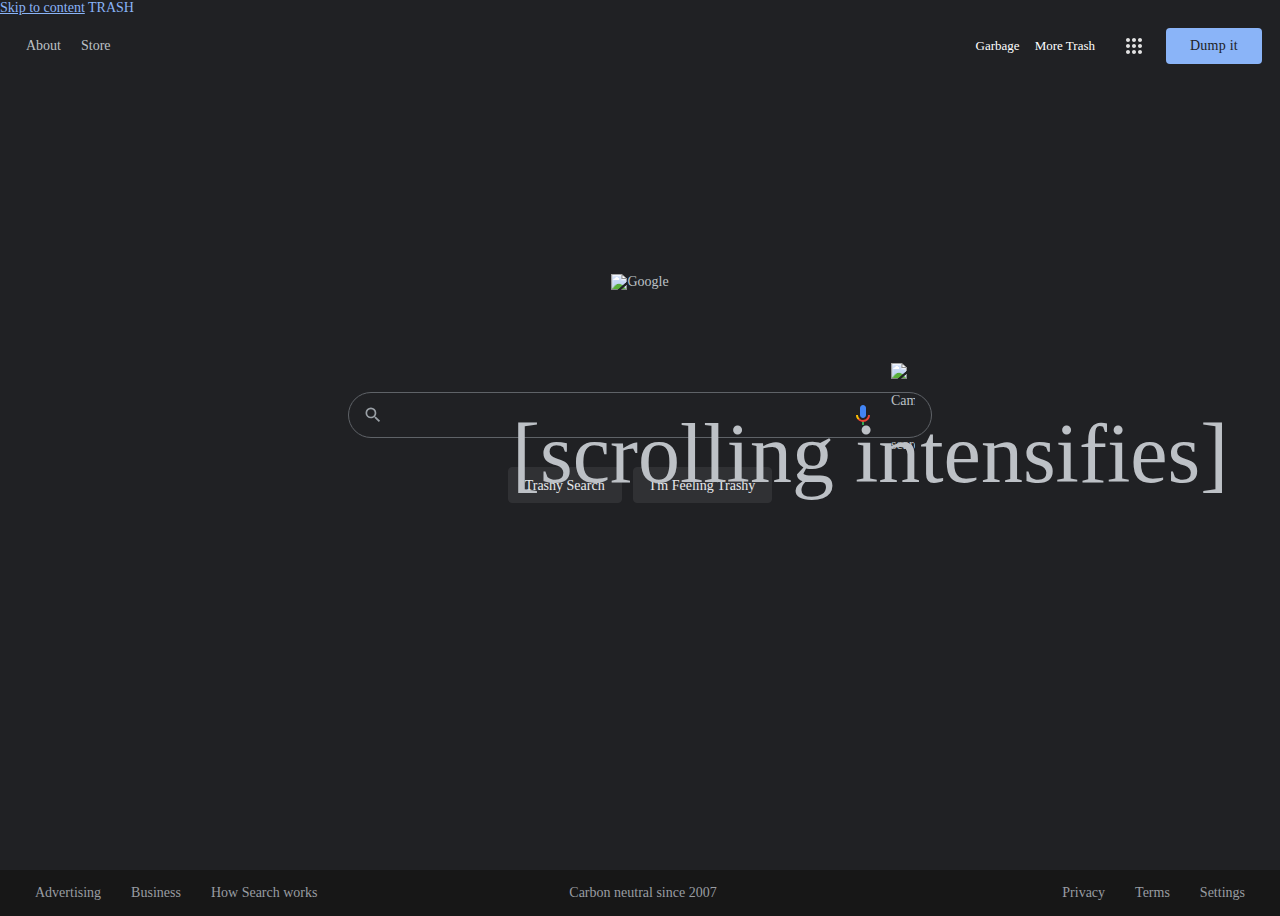
==== commit c3752d88: "Update index.html" ====
--- a/index.html
+++ b/index.html
@@ -6,7 +6,7 @@
     <meta http-equiv="Content-Language" content="en">
     
     
-    <title>meme But Trash</title>
+    <title>Google But Trash</title>
     <link rel="search" type="application/opensearchdescription+xml" href="file:///C:/opensearch.xml" title="GitHub">
     <link rel="fluid-icon" href="https://github.com/fluidicon.png" title="GitHub">
     <link rel="apple-touch-icon" sizes="57x57" href="file:///C:/apple-touch-icon-114.png">
@@ -218,6 +218,11 @@
   45% {
     transform: scale(1);
   }
+    @keyframes rotate {
+  to {
+    transform: rotate(36deg);
+  }
+}
 };
 </style><style type="text/css" data-late-css="" data-iml="1676480321890">c-wiz{contain:style}c-wiz>c-data{display:none}c-wiz.rETSD{contain:none}c-wiz.Ubi8Z{contain:layout style}.yUTMj{font-family:Roboto,arial,sans-serif;font-weight:400}.VDgVie{text-align:center}.TUOsUe{text-align:left}.ea0Lbe{background:#303134;border-radius:24px;box-shadow:0px 4px 6px rgba(32,33,36,0.28);margin-left:-4px;margin-top:0;position:absolute;top:-4px;width:calc(100% + 8px);z-index:989}.KoWHpd{margin:20px}.BiKNf{-webkit-align-self:flex-end;align-self:flex-end;cursor:pointer;display:-webkit-box;display:-webkit-flex;display:flex;padding:14px;position:absolute;right:6px;top:6px}.p4pvTd{color:rgb(241,243,244);font-family:"Google Sans Display",Roboto,Arial,sans-serif;font-size:16px;line-height:28px;margin-bottom:14px;text-align:center;letter-spacing:.1px}.BH9rn{-webkit-box-align:center;-webkit-align-items:center;align-items:center;display:-webkit-inline-box;display:-webkit-inline-flex;display:inline-flex;-webkit-box-orient:horizontal;-webkit-box-direction:normal;-webkit-flex-direction:row;flex-direction:row;-webkit-box-flex:1;-webkit-flex-grow:1;flex-grow:1;-webkit-box-pack:initial;-webkit-justify-content:initial;justify-content:normal;padding-top:16px}.gIYJUc{background:rgb(32,33,36);border:1px dashed rgb(60,64,67);border-radius:8px;box-sizing:border-box;display:-webkit-box;display:-webkit-flex;display:flex;-webkit-box-orient:vertical;-webkit-box-direction:normal;-webkit-flex-direction:column;flex-direction:column;-webkit-box-flex:1;-webkit-flex-grow:1;flex-grow:1;height:280px;position:relative;width:100%}.Ndj4R{border:1px dashed rgb(138,180,248)}.id5vMb{border:1px dashed rgb(138,180,248)}.f6GA0{height:100%;-webkit-box-pack:center;-webkit-justify-content:center;justify-content:center;margin-top:0}.f6GA0,.CacfB{-webkit-box-align:center;-webkit-align-items:center;align-items:center;display:-webkit-box;display:-webkit-flex;display:flex;-webkit-box-orient:vertical;-webkit-box-direction:normal;-webkit-flex-direction:column;flex-direction:column}.f6GA0,.CacfB,.Ua7Yuf{border-radius:8px;-webkit-box-flex:1;-webkit-flex-grow:1;flex-grow:1}.CacfB{background:linear-gradient(0deg,rgba(138,180,248,0.24),rgba(138,180,248,0.24)),#202124;-webkit-box-pack:center;-webkit-justify-content:center;justify-content:center;height:100%;width:100%}.ZeVBtc{color:#93969b;font-family:"Google Sans",Roboto,Arial,sans-serif;font-size:16px;line-height:25px;max-width:300px}.alTBQe{-webkit-box-align:center;-webkit-align-items:center;align-items:center;background-color:rgb(242,139,130);border-top-left-radius:8px;border-top-right-radius:8px;-webkit-box-pack:justify;-webkit-justify-content:space-between;justify-content:space-between;left:0;position:absolute;right:0;top:0}.OHzWjb{color:rgb(32,33,36);-webkit-box-flex:1;-webkit-flex:1;flex:1;font-family:"Google Sans",Roboto,Arial,sans-serif;font-size:12px;padding:5px;text-align:center}.Ua7Yuf{-webkit-box-align:center;-webkit-align-items:center;align-items:center;-webkit-align-self:center;align-self:center;background:linear-gradient(0deg,rgba(138,180,248,0.24),rgba(138,180,248,0.24)),#202124;display:-webkit-box;display:-webkit-flex;display:flex;-webkit-box-flex:1;-webkit-flex:1;flex:1;-webkit-box-orient:vertical;-webkit-box-direction:normal;-webkit-flex-direction:column;flex-direction:column;height:100%;-webkit-box-pack:center;-webkit-justify-content:center;justify-content:center;width:100%}.wHH8af{color:rgb(138,180,248);font-family:"Google Sans",Roboto,Arial,sans-serif;font-size:16px;line-height:25px;margin-top:12px}.DV7the{color:rgb(138,180,248);cursor:pointer;white-space:nowrap}.DV7the:hover,.DV7the:hover{text-decoration:underline}.DV7the:focus{text-decoration:underline}.ArIAXb{fill:rgb(60,64,67)}.qOFLsb{fill:rgb(60,64,67)}.Aye1k{width:inherit;position:relative;display:block}.RaoUUe{display:-webkit-inline-box;display:-webkit-inline-flex;display:inline-flex;margin-right:18px}.e8Eule{box-sizing:border-box;display:-webkit-box;display:-webkit-flex;display:flex;-webkit-box-orient:vertical;-webkit-box-direction:normal;-webkit-flex-direction:column;flex-direction:column;padding:0 20px 20px;width:100%}.YJx25{-webkit-box-align:center;-webkit-align-items:center;align-items:center;display:-webkit-box;display:-webkit-flex;display:flex}.diOlIe{border-top:1px solid rgb(60,64,67);-webkit-box-flex:1;-webkit-flex-grow:1;flex-grow:1;height:0}.aHK1bd{color:rgb(154,160,166);cursor:default;-webkit-flex-shrink:0;flex-shrink:0;font-family:"Google Sans Display",Roboto,Arial,sans-serif;font-size:14px;margin-left:20px;margin-right:20px}.PXT6cd{display:-webkit-box;display:-webkit-flex;display:flex;margin-top:14px}.cB9M7{background-color:#303134;border:1px solid rgb(60,64,67);color:rgb(241,243,244);border-radius:36px;display:-webkit-inline-box;display:-webkit-inline-flex;display:inline-flex;-webkit-box-flex:1;-webkit-flex-grow:1;flex-grow:1;font-size:14px;font-family:"Google Sans Display",Roboto,Arial,sans-serif;height:40px;padding:0 24px;width:100%;outline:none}.lensUploadWizwebUploadDialogUrlInputInputBox ::-webkit-input-placeholder{color:rgb(128,134,139)}.cB9M7 ::placeholder{color:rgb(128,134,139)}.cB9M7:hover{border:1px solid rgb(95,99,104)}.cB9M7:focus{border:1px solid rgb(138,180,248)}.cB9M7:active{border:1px solid rgb(138,180,248)}.Qwbd3{-webkit-box-align:center;-webkit-align-items:center;align-items:center;background:#303134;border-radius:32px;border:1px solid rgb(60,64,67);color:rgb(138,180,248);cursor:pointer;display:-webkit-inline-box;display:-webkit-inline-flex;display:inline-flex;-webkit-flex-shrink:0;flex-shrink:0;font-family:"Google Sans",Roboto,Arial,sans-serif;font-size:14px;-webkit-box-pack:center;-webkit-justify-content:center;justify-content:center;letter-spacing:.25px;margin-left:8px;outline:0;padding:8px 24px}.Qwbd3:hover{background:rgba(136,170,187,0.04);color:rgb(210,227,252);border:1px solid rgb(60,64,67)}.Qwbd3:focus{background:rgba(138,180,248,0.12);border:1px solid rgb(210,227,252);color:rgb(210,227,252)}.Qwbd3:active{background:rgba(136,170,187,0.1);border:1px solid rgb(60,64,67);color:rgb(210,227,252)}sentinel{}</style><script async="" type="text/javascript" charset="UTF-8" src="file:///C:/Users/s.nathan.brown/Downloads/MLG-ifier-master/MLG-ifier-master/Google_files/rs=AA2YrTtfRneozRJ11gegVWFmLcZai0oBSg(1)" nonce="O_-Or61lzpqMcviLUeagkA" data-iml="1676477916929"></script><link type="text/css" rel="stylesheet" href="file:///C:/Users/s.nathan.brown/Downloads/MLG-ifier-master/MLG-ifier-master/Google_files/rs=AA2YrTsCpYkU0_QLXYI_Eyaq9Y-qstxF_Q(1)" data-iml="1676477916930"><style type="text/css" data-late-css="" data-iml="1676480321890">c-wiz{contain:style}c-wiz>c-data{display:none}c-wiz.rETSD{contain:none}c-wiz.Ubi8Z{contain:layout style}.yUTMj{font-family:Roboto,arial,sans-serif;font-weight:400}.VDgVie{text-align:center}.TUOsUe{text-align:left}.ea0Lbe{background:#303134;border-radius:24px;box-shadow:0px 4px 6px rgba(32,33,36,0.28);margin-left:-4px;margin-top:0;position:absolute;top:-4px;width:calc(100% + 8px);z-index:989}.KoWHpd{margin:20px}.BiKNf{-webkit-align-self:flex-end;align-self:flex-end;cursor:pointer;display:-webkit-box;display:-webkit-flex;display:flex;padding:14px;position:absolute;right:6px;top:6px}.p4pvTd{color:rgb(241,243,244);font-family:"Google Sans Display",Roboto,Arial,sans-serif;font-size:16px;line-height:28px;margin-bottom:14px;text-align:center;letter-spacing:.1px}.BH9rn{-webkit-box-align:center;-webkit-align-items:center;align-items:center;display:-webkit-inline-box;display:-webkit-inline-flex;display:inline-flex;-webkit-box-orient:horizontal;-webkit-box-direction:normal;-webkit-flex-direction:row;flex-direction:row;-webkit-box-flex:1;-webkit-flex-grow:1;flex-grow:1;-webkit-box-pack:initial;-webkit-justify-content:initial;justify-content:normal;padding-top:16px}.gIYJUc{background:rgb(32,33,36);border:1px dashed rgb(60,64,67);border-radius:8px;box-sizing:border-box;display:-webkit-box;display:-webkit-flex;display:flex;-webkit-box-orient:vertical;-webkit-box-direction:normal;-webkit-flex-direction:column;flex-direction:column;-webkit-box-flex:1;-webkit-flex-grow:1;flex-grow:1;height:280px;position:relative;width:100%}.Ndj4R{border:1px dashed rgb(138,180,248)}.id5vMb{border:1px dashed rgb(138,180,248)}.f6GA0{height:100%;-webkit-box-pack:center;-webkit-justify-content:center;justify-content:center;margin-top:0}.f6GA0,.CacfB{-webkit-box-align:center;-webkit-align-items:center;align-items:center;display:-webkit-box;display:-webkit-flex;display:flex;-webkit-box-orient:vertical;-webkit-box-direction:normal;-webkit-flex-direction:column;flex-direction:column}.f6GA0,.CacfB,.Ua7Yuf{border-radius:8px;-webkit-box-flex:1;-webkit-flex-grow:1;flex-grow:1}.CacfB{background:linear-gradient(0deg,rgba(138,180,248,0.24),rgba(138,180,248,0.24)),#202124;-webkit-box-pack:center;-webkit-justify-content:center;justify-content:center;height:100%;width:100%}.ZeVBtc{color:#93969b;font-family:"Google Sans",Roboto,Arial,sans-serif;font-size:16px;line-height:25px;max-width:300px}.alTBQe{-webkit-box-align:center;-webkit-align-items:center;align-items:center;background-color:rgb(242,139,130);border-top-left-radius:8px;border-top-right-radius:8px;-webkit-box-pack:justify;-webkit-justify-content:space-between;justify-content:space-between;left:0;position:absolute;right:0;top:0}.OHzWjb{color:rgb(32,33,36);-webkit-box-flex:1;-webkit-flex:1;flex:1;font-family:"Google Sans",Roboto,Arial,sans-serif;font-size:12px;padding:5px;text-align:center}.Ua7Yuf{-webkit-box-align:center;-webkit-align-items:center;align-items:center;-webkit-align-self:center;align-self:center;background:linear-gradient(0deg,rgba(138,180,248,0.24),rgba(138,180,248,0.24)),#202124;display:-webkit-box;display:-webkit-flex;display:flex;-webkit-box-flex:1;-webkit-flex:1;flex:1;-webkit-box-orient:vertical;-webkit-box-direction:normal;-webkit-flex-direction:column;flex-direction:column;height:100%;-webkit-box-pack:center;-webkit-justify-content:center;justify-content:center;width:100%}.wHH8af{color:rgb(138,180,248);font-family:"Google Sans",Roboto,Arial,sans-serif;font-size:16px;line-height:25px;margin-top:12px}.DV7the{color:rgb(138,180,248);cursor:pointer;white-space:nowrap}.DV7the:hover,.DV7the:hover{text-decoration:underline}.DV7the:focus{text-decoration:underline}.ArIAXb{fill:rgb(60,64,67)}.qOFLsb{fill:rgb(60,64,67)}.Aye1k{width:inherit;position:relative;display:block}.RaoUUe{display:-webkit-inline-box;display:-webkit-inline-flex;display:inline-flex;margin-right:18px}.e8Eule{box-sizing:border-box;display:-webkit-box;display:-webkit-flex;display:flex;-webkit-box-orient:vertical;-webkit-box-direction:normal;-webkit-flex-direction:column;flex-direction:column;padding:0 20px 20px;width:100%}.YJx25{-webkit-box-align:center;-webkit-align-items:center;align-items:center;display:-webkit-box;display:-webkit-flex;display:flex}.diOlIe{border-top:1px solid rgb(60,64,67);-webkit-box-flex:1;-webkit-flex-grow:1;flex-grow:1;height:0}.aHK1bd{color:rgb(154,160,166);cursor:default;-webkit-flex-shrink:0;flex-shrink:0;font-family:"Google Sans Display",Roboto,Arial,sans-serif;font-size:14px;margin-left:20px;margin-right:20px}.PXT6cd{display:-webkit-box;display:-webkit-flex;display:flex;margin-top:14px}.cB9M7{background-color:#303134;border:1px solid rgb(60,64,67);color:rgb(241,243,244);border-radius:36px;display:-webkit-inline-box;display:-webkit-inline-flex;display:inline-flex;-webkit-box-flex:1;-webkit-flex-grow:1;flex-grow:1;font-size:14px;font-family:"Google Sans Display",Roboto,Arial,sans-serif;height:40px;padding:0 24px;width:100%;outline:none}.lensUploadWizwebUploadDialogUrlInputInputBox ::-webkit-input-placeholder{color:rgb(128,134,139)}.cB9M7 ::placeholder{color:rgb(128,134,139)}.cB9M7:hover{border:1px solid rgb(95,99,104)}.cB9M7:focus{border:1px solid rgb(138,180,248)}.cB9M7:active{border:1px solid rgb(138,180,248)}.Qwbd3{-webkit-box-align:center;-webkit-align-items:center;align-items:center;background:#303134;border-radius:32px;border:1px solid rgb(60,64,67);color:rgb(138,180,248);cursor:pointer;display:-webkit-inline-box;display:-webkit-inline-flex;display:inline-flex;-webkit-flex-shrink:0;flex-shrink:0;font-family:"Google Sans",Roboto,Arial,sans-serif;font-size:14px;-webkit-box-pack:center;-webkit-justify-content:center;justify-content:center;letter-spacing:.25px;margin-left:8px;outline:0;padding:8px 24px}.Qwbd3:hover{background:rgba(136,170,187,0.04);color:rgb(210,227,252);border:1px solid rgb(60,64,67)}.Qwbd3:focus{background:rgba(138,180,248,0.12);border:1px solid rgb(210,227,252);color:rgb(210,227,252)}.Qwbd3:active{background:rgba(136,170,187,0.1);border:1px solid rgb(60,64,67);color:rgb(210,227,252)}sentinel{}</style><script async="" type="text/javascript" charset="UTF-8" src="./index_files/rs=AA2YrTtfRneozRJ11gegVWFmLcZai0oBSg(3)" nonce="O_-Or61lzpqMcviLUeagkA" data-iml="1676480321942"></script><link type="text/css" rel="stylesheet" href="./index_files/rs=AA2YrTsCpYkU0_QLXYI_Eyaq9Y-qstxF_Q(3)" data-iml="1676480321942"><style data-iml="1676480321942">.L3eUgb{display:flex;flex-direction:column;height:100%}.o3j99{flex-shrink:0;box-sizing:border-box}.n1xJcf{height:60px}.LLD4me{min-height:150px;max-height:290px;height:calc(100% - 560px)}.yr19Zb{min-height:92px}.ikrT4e{max-height:160px}.ADHj4e{position:absolute;left:-1000px}.qarstb{flex-grow:1}</style><div class="L3eUgb" data-hveid="1"><div class="o3j99 n1xJcf Ne6nSd"><style data-iml="1676480321942">.Ne6nSd{display:flex;align-items:center;padding:6px}a.MV3Tnb{display:inline-block;padding:5px;margin:0 5px;color:#bdc1c6}a.MV3Tnb:first-of-type{margin-left:15px}.LX3sZb{display:inline-block;flex-grow:1}.Ne6nSd iframe{color-scheme:light}</style><a class="MV3Tnb" href="https://about.google/?fg=1&amp;utm_source=google-US&amp;utm_medium=referral&amp;utm_campaign=hp-header" ping="/url?sa=t&amp;rct=j&amp;source=webhp&amp;url=https://about.google/%3Ffg%3D1%26utm_source%3Dgoogle-US%26utm_medium%3Dreferral%26utm_campaign%3Dhp-header&amp;ved=0ahUKEwilhteb25f9AhWRlIkEHZ93BlUQkNQCCAI">About</a><a class="MV3Tnb" href="https://store.google.com/US?utm_source=hp_header&amp;utm_medium=google_ooo&amp;utm_campaign=GS100042&amp;hl=en-US" ping="/url?sa=t&amp;rct=j&amp;source=webhp&amp;url=https://store.google.com/US%3Futm_source%3Dhp_header%26utm_medium%3Dgoogle_ooo%26utm_campaign%3DGS100042%26hl%3Den-US&amp;ved=0ahUKEwilhteb25f9AhWRlIkEHZ93BlUQpMwCCAM">Store</a><div class="LX3sZb"><div class="gb_Ea gb_5d gb_7a gb_f gb_Ic gb_Tc" id="gb" style="background-color:rgba(32,33,36,1)"><div class="gb_3d gb_5a gb_Rd" data-ogsr-up=""><div><div class="gb_ee gb_r gb_qg gb_hg" data-ogbl=""><div class="gb_q gb_r"><a class="gb_p" aria-label="Gmail (opens a new tab)" data-pid="23" href="file:///C:/Users/s.nathan.brown/Downloads/MLG-ifier-master/MLG-ifier-master/Google_files/172-1726513_trash-bag-png.png" target="_top">Garbage</a></div><div class="gb_q gb_r"><a class="gb_p" aria-label="Search for Images (opens a new tab)" data-pid="2" href="file:///C:/Users/s.nathan.brown/Downloads/MLG-ifier-master/MLG-ifier-master/Google_files/172-1726513_trash-bag-png.png" target="_top">More Trash</a></div></div></div><div class="gb_We"><div class="gb_0c"><div class="gb_M gb_nd gb_r gb_Ff" data-ogsr-fb="true" data-ogsr-alt="" id="gbwa"><div class="gb_Ef"><a class="gb_e" aria-label="Google apps" href="https://www.google.com/intl/en/about/products" aria-expanded="false" role="button" tabindex="0"><svg class="gb_0e" focusable="false" viewBox="0 0 24 24" data-iml="1676480324366"><path d="M6,8c1.1,0 2,-0.9 2,-2s-0.9,-2 -2,-2 -2,0.9 -2,2 0.9,2 2,2zM12,20c1.1,0 2,-0.9 2,-2s-0.9,-2 -2,-2 -2,0.9 -2,2 0.9,2 2,2zM6,20c1.1,0 2,-0.9 2,-2s-0.9,-2 -2,-2 -2,0.9 -2,2 0.9,2 2,2zM6,14c1.1,0 2,-0.9 2,-2s-0.9,-2 -2,-2 -2,0.9 -2,2 0.9,2 2,2zM12,14c1.1,0 2,-0.9 2,-2s-0.9,-2 -2,-2 -2,0.9 -2,2 0.9,2 2,2zM16,6c0,1.1 0.9,2 2,2s2,-0.9 2,-2 -0.9,-2 -2,-2 -2,0.9 -2,2zM12,8c1.1,0 2,-0.9 2,-2s-0.9,-2 -2,-2 -2,0.9 -2,2 0.9,2 2,2zM18,14c1.1,0 2,-0.9 2,-2s-0.9,-2 -2,-2 -2,0.9 -2,2 0.9,2 2,2zM18,20c1.1,0 2,-0.9 2,-2s-0.9,-2 -2,-2 -2,0.9 -2,2 0.9,2 2,2z"></path></svg></a></div></div></div><a class="gb_ia gb_ja gb_fe gb_f gb_fd" href="file:///C:/Users/s.nathan.brown/Downloads/MLG-ifier-master/MLG-ifier-master/Google_files/172-1726513_trash-bag-png.png" target="_top">Dump it</a></div><div style="overflow: hidden; position: absolute; top: 0px; visibility: hidden; width: 328px; z-index: 991; height: 0px; margin-top: 57px; transition: height 0.3s ease-in-out 0s; right: 0px; margin-right: 4px;"><iframe role="presentation" frameborder="0" scrolling="no" name="app" src="./index_files/so.html" style="height: 100%; width: 100%; visibility: hidden;" data-iml="1676480322093"></iframe></div><div style="overflow: hidden; position: absolute; top: 0px; visibility: hidden; width: 328px; z-index: 991; height: 0px; margin-top: 57px; transition: height 0.3s ease-in-out 0s; right: 0px; margin-right: 4px;"><iframe role="presentation" frameborder="0" scrolling="no" name="app" src="./index_files/so(1).html" style="height: 100%; width: 100%; visibility: hidden;" data-iml="1676480322135"></iframe></div><div style="overflow: hidden; position: absolute; top: 0px; visibility: hidden; width: 328px; z-index: 991; height: 0px; margin-top: 57px; transition: height 0.3s ease-in-out 0s; right: 0px; margin-right: 4px;"><iframe role="presentation" frameborder="0" scrolling="no" name="app" src="./index_files/so(2).html" style="height: 100%; width: 100%; visibility: hidden;" data-iml="1676480322192"></iframe></div><div style="overflow: hidden; position: absolute; top: 0px; visibility: hidden; width: 328px; z-index: 991; height: 0px; margin-top: 57px; transition: height 0.3s ease-in-out 0s; right: 0px; margin-right: 4px;"></div><div style="overflow: hidden; position: absolute; top: 0px; visibility: hidden; width: 328px; z-index: 991; height: 0px; margin-top: 57px; transition: height 0.3s ease-in-out 0s; right: 0px; margin-right: 4px;"></div><div style="overflow: hidden; position: absolute; top: 0px; visibility: hidden; width: 328px; z-index: 991; height: 0px; margin-top: 57px; transition: height 0.3s ease-in-out 0s; right: 0px; margin-right: 4px;"></div><div style="overflow: hidden; position: absolute; top: 0px; visibility: hidden; width: 328px; z-index: 991; height: 0px; margin-top: 57px; transition: height 0.3s ease-in-out 0s; right: 0px; margin-right: 4px;"></div></div></div></div></div><div class="o3j99 LLD4me yr19Zb LS8OJ"><style data-iml="1676480322094">.LS8OJ{display:flex;flex-direction:column;align-items:center}.k1zIA{height:100%;margin-top:auto}</style><div class="k1zIA rSk4se"><style data-iml="1676480322094">.rSk4se{max-height:92px;position:relative}.lnXdpd{max-height:100%;max-width:100%;object-fit:contain;object-position:center bottom;width:auto}</style><img class="lnXdpd" alt="Google" height="" src="./index_files/s2RN7HK.jpg" srcset="https://www.pngitem.com/pimgs/b/172-1726513_trash-bag-png.png" width="272" data-atf="1" data-frt="0" data-iml="1676480322352" style="height: auto;"></div></div><div class="o3j99 ikrT4e om7nvf"><style data-iml="1676480322094">.om7nvf{padding:20px}</style><dialog class="spch-dlg" id="spch-dlg"><div class="spch" style="display:none" id="spch"><style data-iml="1676480322094">.spch-dlg{background:transparent;border:none}.spch{background:#202124;height:100%;left:0;opacity:0;overflow:hidden;position:fixed;text-align:left;top:0;visibility:hidden;width:100%;z-index:10000;transition:visibility 0s linear 0.218s,background-color 0.218s;}.s2fp.spch{opacity:1;transition-delay:0s;visibility:visible;}.close-button{background:none;border:none;color:#9aa0a6;cursor:pointer;font-size:26px;right:0;line-height:15px;opacity:.6;margin:-1px -1px 0 0;padding:0 0 2px 0;height:48px;width:48px;position:absolute;top:0;z-index:10}.close-button:hover{opacity:.8}.close-button:active{opacity:1}.spchc{display:block;height:42px;pointer-events:none;margin:auto;position:relative;top:0;margin-top:312px;max-width:572px;min-width:534px;padding:0 223px}.inner-container{height:100%;opacity:.1;pointer-events:none;width:100%;transition:opacity .318s ease-in}.s2ml .inner-container,.s2ra .inner-container,.s2er .inner-container{opacity:1;transition:opacity 0s}</style><style data-iml="1676480322094">.google-logo{background:url([data-uri]) no-repeat center;background-size:94px 32px;height:32px;width:94px;top:8px;opacity:0;float:right;left:255px;pointer-events:none;position:relative;transition:opacity .5s ease-in,left .5s ease-in}</style><button class="close-button" id="spchx" aria-label="close">×</button><div class="spchc" id="spchc"><div class="inner-container"><div class="button-container"><style data-iml="1676480322094">.LgbsSe{background-color:#fff;border:1px solid #f8f9fa;border-radius:100%;bottom:0;box-shadow:0 2px 5px rgba(0,0,0,.1);cursor:pointer;display:inline-block;opacity:0;pointer-events:none;position:absolute;right:0;transition:background-color 0.218s,border 0.218s,box-shadow 0.218s;transition-delay:0;position:absolute;opacity:0;left:0;top:0}.s2fp .LgbsSe{opacity:1;pointer-events:auto;transform:scale(1);}.s2ra .LgbsSe{background-color:#ea4335;border:0;box-shadow:none}.r8s4j{background-color:#dadce0;border-radius:100%;display:inline-block;opacity:1;pointer-events:none;position:absolute;transform:scale(.01);transition:opacity 0.218s;height:301px;left:-69px;top:-69px;width:301px;}.button-container{pointer-events:none;position:relative;transition:transform 0.218s,opacity 0.218s ease-in;transform:scale(.1);height:165px;width:165px;right:-70px;top:-70px;float:right;}.s2fp .button-container{transform:scale(1)}.s2ra .LgbsSe:active{background-color:#c5221f}.LgbsSe:active{background-color:#f8f9fa}</style><span class="r8s4j" id="spchl"></span><span class="LgbsSe" id="spchb"><div class="microphone"><style data-iml="1676480322094">.microphone{height:87px;pointer-events:none;position:absolute;width:42px;top:47px;transform:scale(1);left:43px;}.receiver{background-color:#999;border-radius:30px;height:46px;left:25px;pointer-events:none;position:absolute;width:24px}.wrapper{bottom:0;height:53px;left:11px;overflow:hidden;pointer-events:none;position:absolute;width:52px}.stem{background-color:#999;bottom:14px;height:14px;left:22px;pointer-events:none;position:absolute;width:9px;z-index:1}.shell{border:7px solid #999;border-radius:28px;bottom:27px;height:57px;pointer-events:none;position:absolute;width:38px;z-index:0;left:0px}.s2ml .receiver,.s2ml .stem{background-color:#f44}.s2ml .shell{border-color:#f44}.s2ra .receiver,.s2ra .stem{background-color:#fff}.s2ra .shell{border-color:#fff}</style><span class="receiver"></span><div class="wrapper"><span class="stem"></span><span class="shell"></span></div></div></span></div><div class="text-container"><style data-iml="1676480322094">.text-container{pointer-events:none;position:absolute;}.spcht{font-weight:normal;line-height:1.2;opacity:0;pointer-events:none;position:absolute;text-align:left;-webkit-font-smoothing:antialiased;transition:opacity .1s ease-in,margin-left .5s ease-in,top 0s linear 0.218s;left:-44px;top:-.2em;margin-left:44px;font-size:32px;width:460px;}.s2fp .spcht{margin-left:0;opacity:1;transition:opacity .5s ease-out,margin-left .5s ease-out}.spchta{color:#8ab4f8;cursor:pointer;font-size:18px;font-weight:500;pointer-events:auto;text-decoration:underline}.spch-2l.spcht,.spch-3l.spcht,.spch-4l.spcht{transition:top 0.218s ease-out}.spch-2l.spcht{top:-.6em}.spch-3l.spcht{top:-1.3em}.spch-4l.spcht{top:-1.7em}.s2fp .spch-5l.spcht{top:-2.5em;}</style><span class="spcht" style="color:#9aa0a6" id="spchi"></span><span class="spcht" style="color:#bdc1c6" id="spchf"></span></div><div class="google-logo"></div></div><div class="permission-bar"><style data-iml="1676480322094">.permission-bar{margin-top:-100px;opacity:0;pointer-events:none;position:absolute;width:500px;transition:opacity 0.218s ease-in,margin-top .4s ease-in}.s2wfp .permission-bar{margin-top:-300px;opacity:1;transition:opacity .5s ease-out 0.218s,margin-top 0.218s ease-out 0.218s}.permission-bar-gradient{box-shadow:0 1px 0px #4285f4;height:80px;left:0;margin:0;opacity:0;pointer-events:none;position:fixed;right:0;top:-80px;transition:opacity 0.218s,box-shadow 0.218s}.s2wfp .permission-bar-gradient{box-shadow:0 1px 80px #4285f4;opacity:1;pointer-events:none;animation:allow-alert .75s 0 infinite;animation-direction:alternate;animation-timing-function:ease-out;transition:opacity 0.218s,box-shadow 0.218s}@-webkit-keyframes allow-alert {from{opacity:1}to{opacity:.35}}</style><div class="permission-bar-gradient"></div></div></div></div></dialog><form action="https://www.google.com/search" method="GET" role="search"> <div jsmodel="sj77Re P9Kqfe" jsdata="MuIEvd;_;Ap+2yk"> <div jscontroller="cnjECf" jsmodel="VYkzu a4L2gc QwwFZb BFDhle gx0hCb TnHSdd icv1ie " class="A8SBwf" data-adhe="false" data-alt="false" jsdata="LVplcb;_;" jsaction="lX6RWd:w3Wsmc;DkpM0b:d3sQLd;IQOavd:dFyQEf;XzZZPe:jI3wzf;Aghsf:AVsnlb;iHd9U:Q7Cnrc;f5hEHe:G0jgYd;vmxUb:j3bJnb;R2c5O:LuRugf;qiCkJd:ANdidc;htNNz:SNIJTd;NOg9L:HLgh3;uGoIkd:epUokb;zLdLw:eaGBS;rcuQ6b:npT2md"><style data-iml="1676480322094">.A8SBwf,.IormK{width:640px;}.A8SBwf{margin:0 auto;padding-top:6px;width:auto;max-width:584px;position:relative;}.RNNXgb{display:flex;z-index:3;height:44px;background:#202124;border:1px solid #5f6368;box-shadow:none;border-radius:24px;margin:0 auto;width:638px;width:auto;max-width:584px;}.minidiv .RNNXgb{height:32px;border-radius:16px;background:#303134;margin:10px 0 0;border:1px solid #5f6368;}.emcav .RNNXgb{border-bottom-left-radius:0;border-bottom-right-radius:0;box-shadow:0 1px 6px 0 #171717;background:#303134;border-color:rgba(223,225,229,0)}.minidiv .emcav .RNNXgb{border-color:transparent;border-bottom-left-radius:0;border-bottom-right-radius:0;}.emcav.emcat .RNNXgb{border-bottom-left-radius:24px;border-bottom-right-radius:24px}.minidiv .emcav.emcat .RNNXgb{border-bottom-left-radius:16px;border-bottom-right-radius:16px}.RNNXgb:hover,.sbfc .RNNXgb{background-color:#303134;box-shadow:0 1px 6px 0 #171717;border-color:rgba(223,225,229,0)}.minidiv .RNNXgb:hover{border-color:transparent;box-shadow:0 1px 6px 0 #171717}.SDkEP{flex:1;display:flex;padding:5px 8px 0 14px;}.minidiv .SDkEP{padding-top:0}.FPdoLc{padding-top:18px}.iblpc{display:flex;align-items:center;padding-right:13px;margin-top:-5px}.minidiv .iblpc{margin-top:0}.M8H8pb{position:absolute;top:0;left:0;right:0;padding:inherit;width:inherit}</style><style data-iml="1676480322094">.CKb9sd{background:none;display:flex;flex:0 0 auto}</style><div class="RNNXgb" jsname="RNNXgb"><div class="SDkEP"><div class="iblpc" jsname="uFMOof"><style data-iml="1676480322094">.CcAdNb{margin:auto}.QCzoEc{margin-top:3px;color:#9aa0a6}</style><div class="CcAdNb"><span class="QCzoEc z1asCe MZy1Rb" style="height:20px;line-height:20px;width:20px"><svg focusable="false" xmlns="http://www.w3.org/2000/svg" viewBox="0 0 24 24" data-iml="1676480324365"><path d="M15.5 14h-.79l-.28-.27A6.471 6.471 0 0 0 16 9.5 6.5 6.5 0 1 0 9.5 16c1.61 0 3.09-.59 4.23-1.57l.27.28v.79l5 4.99L20.49 19l-4.99-5zm-6 0C7.01 14 5 11.99 5 9.5S7.01 5 9.5 5 14 7.01 14 9.5 11.99 14 9.5 14z"></path></svg></span></div></div><div jscontroller="vZr2rb" class="a4bIc" jsname="gLFyf" jsaction="h5M12e;input:d3sQLd;blur:jI3wzf"><style data-iml="1676480322094">.gLFyf,.YacQv{height:34px;font-size:16px;flex:100%;}.gLFyf{background-color:transparent;border:none;margin:0;padding:0;color:#e8eaed;word-wrap:break-word;outline:none;display:flex;-webkit-tap-highlight-color:transparent;margin-top:-37px;}.a4bIc{display:flex;flex:1;flex-wrap:wrap}.YacQv{color:transparent;white-space:pre}.YacQv span{background:url("[data-uri]") repeat-x scroll 0 100% transparent;padding:0 0 10px 0;}</style><div class="YacQv" jsname="vdLsw"></div><input class="gLFyf" jsaction="paste:puy29d;" maxlength="2048" name="q" type="text" aria-autocomplete="both" aria-haspopup="false" autocapitalize="off" autocomplete="off" autocorrect="off" autofocus="" role="combobox" spellcheck="false" title="Search" value="" aria-label="Search" data-ved="0ahUKEwilhteb25f9AhWRlIkEHZ93BlUQ39UDCAY"></div><div class="dRYYxd"><style data-iml="1676480322094">.dRYYxd{display:flex;flex:0 0 auto;margin-top:-5px;align-items:stretch;flex-direction:row}.minidiv .dRYYxd{margin-top:0}</style> <style data-iml="1676480322095">.BKRPef{background:transparent;align-items:center;flex:1 0 auto;flex-direction:row;display:flex;cursor:pointer}.vOY7J{background:transparent;border:0;align-items:center;flex:1 0 auto;cursor:pointer;display:none;height:100%;line-height:44px;outline:none;padding:0 12px}.M2vV3{display:flex}.ExCKkf{height:100%;color:#9aa0a6;vertical-align:middle;outline:none}.minidiv .vOY7J{line-height:32px}.minidiv .ExCKkf{width:20px}</style> <style data-iml="1676480322095">.BKRPef{padding-right:4px}.ACRAdd{border-left:1px solid #5f6368;height:65%}.ACRAdd{display:none}.ACRAdd.M2vV3{display:block}</style> <div jscontroller="PymCCe" jsname="RP0xob" class="BKRPef"> <div class="vOY7J" tabindex="0" jsname="pkjasb" aria-label=" Clear" role="button" jsaction="AVsnlb;rcuQ6b:npT2md" data-ved="0ahUKEwilhteb25f9AhWRlIkEHZ93BlUQ05YFCAc">  <span class="ExCKkf z1asCe rzyADb" jsname="itVqKe"><svg focusable="false" xmlns="http://www.w3.org/2000/svg" viewBox="0 0 24 24" data-iml="1676480324366"><path d="M19 6.41L17.59 5 12 10.59 6.41 5 5 6.41 10.59 12 5 17.59 6.41 19 12 13.41 17.59 19 19 17.59 13.41 12z"></path></svg></span>   </div> <span jsname="s1VaRe" class="ACRAdd"></span> </div> <style data-iml="1676480322095">.XDyW0e{flex:1 0 auto;display:flex;cursor:pointer;align-items:center;border:0;background:transparent;outline:none;padding:0 8px;width:24px;line-height:44px}.goxjub{height:24px;width:24px;vertical-align:middle}.minidiv .XDyW0e{line-height:32px}.minidiv .goxjub{width:20px;height:20px}</style><div jscontroller="unV4T" class="XDyW0e" aria-label="Search by voice" role="button" tabindex="0" jsaction="h5M12e;rcuQ6b:npT2md" data-ved="0ahUKEwilhteb25f9AhWRlIkEHZ93BlUQvs8DCAg"><svg class="goxjub" focusable="false" viewBox="0 0 24 24" xmlns="http://www.w3.org/2000/svg" data-iml="1676480324366"><path fill="#4285f4" d="m12 15c1.66 0 3-1.31 3-2.97v-7.02c0-1.66-1.34-3.01-3-3.01s-3 1.34-3 3.01v7.02c0 1.66 1.34 2.97 3 2.97z"></path><path fill="#34a853" d="m11 18.08h2v3.92h-2z"></path><path fill="#fbbc04" d="m7.05 16.87c-1.27-1.33-2.05-2.83-2.05-4.87h2c0 1.45 0.56 2.42 1.47 3.38v0.32l-1.15 1.18z"></path><path fill="#ea4335" d="m12 16.93a4.97 5.25 0 0 1 -3.54 -1.55l-1.41 1.49c1.26 1.34 3.02 2.13 4.95 2.13 3.87 0 6.99-2.92 6.99-7h-1.99c0 2.92-2.24 4.93-5 4.93z"></path></svg></div><style data-iml="1676480322095">.nDcEnd{flex:1 0 auto;display:flex;cursor:pointer;align-items:center;border:0;background:transparent;outline:none;padding:0 8px;width:24px;line-height:44px}.Gdd5U{height:24px;width:24px;vertical-align:middle}.minidiv .nDcEnd{line-height:32px}.minidiv .Gdd5U{width:20px;height:20px}</style><div jscontroller="lpsUAf" jsname="R5mgy" class="nDcEnd" data-convert-transparent-images="false" data-downscaling-enabled="false" data-downscaling-max-longest-edge-pixels="9999999" data-file-format-conversion-enabled="false" data-image-processor-enabled="false" data-is-images-mode="false" data-preferred-mime-type="" data-propagated-experiment-ids="" aria-label="Search by image" role="button" tabindex="0" jsaction="rcuQ6b:npT2md;h5M12e" data-ved="0ahUKEwilhteb25f9AhWRlIkEHZ93BlUQhqEICAk"><img class="Gdd5U" src="./index_files/cmsXNAK.jpg" alt="Camera search" data-iml="1676480322537" data-atf="1" data-frt="0" height="" style="height: auto;"></div></div></div></div><div jscontroller="Dvn7fe" class="UUbT9" style="display:none" jsname="UUbT9" jsaction="mouseout:ItzDCd;mouseleave:MWfikb;hBEIVb:nUZ9le;YMFC3:VKssTb;vklu5c:k02QY;ldyIye:CmVOgc"><style data-iml="1676480322095">.UUbT9{position:absolute;text-align:left;z-index:3;cursor:default;-webkit-user-select:none;width:100%;margin-top:-1px;}.aajZCb{display:flex;flex-direction:column;list-style-type:none;margin:0;padding:0;overflow:hidden;background:#303134;border-radius:0 0 24px 24px;box-shadow:0 4px 6px 0 #171717;border:0;padding-bottom:4px;}.minidiv .aajZCb{border-bottom-left-radius:16px;border-bottom-right-radius:16px}.mkHrUc{display:flex;}.h3L8Ub .rLrQHf{padding-bottom:16px}.h3L8Ub .rLrQHf{margin-right:30px}.h3L8Ub .rLrQHf{min-width:47%;width:47%}.erkvQe{padding-bottom:8px;flex:auto;}.RjPuVb{height:1px;margin:0 26px 0 0;}.S3nFnd{display:flex}.S3nFnd .RjPuVb,.S3nFnd .aajZCb{flex:0 0 auto}.lh87ke:link,.lh87ke:visited{color:#8ab4f8;cursor:pointer;font:11px arial,sans-serif;padding:0 5px;margin-top:-10px;text-decoration:none;flex:auto;align-self:flex-end;margin:0 16px 5px 0}.lh87ke:hover{text-decoration:underline}.xtSCL{border-top:1px solid #5f6368;margin:0 20px 0 14px;padding-bottom:4px}.sb7{background:url() no-repeat ;background-size:;min-height:0px;min-width:0px;height:0px;width:0px}.sb27{background:url(/images/searchbox/desktop_searchbox_sprites318_hr.webp) no-repeat 0 -21px;background-size:20px;min-height:20px;min-width:20px;height:20px;width:20px}.sb43{background:url(/images/searchbox/desktop_searchbox_sprites318_hr.webp) no-repeat 0 0;background-size:20px;min-height:20px;min-width:20px;height:20px;width:20px}.sb53.sb53{padding:0 4px;margin:0}.sb33{background:url(/images/searchbox/desktop_searchbox_sprites318_hr.webp) no-repeat 0 -42px;background-size:20px;height:20px;width:20px;}</style><div class="RjPuVb" jsname="RjPuVb"></div><div class="aajZCb" jsname="aajZCb"><div class="xtSCL"></div><div class="mkHrUc"><div class="erkvQe" jsname="erkvQe" role="presentation"></div><div class="rLrQHf" jsname="tovEib" role="presentation"></div></div><style data-iml="1676480322095">#shJ2Vb{display:none}.OBMEnb{padding:0;margin:0}.G43f7e{display:flex;flex-direction:column;min-width:0;padding:0;margin:0}.Ye4jfc{flex-direction:row;flex-wrap:wrap}</style><div jsname="E80e9e" class="OBMEnb" id="shJ2Vb" role="presentation"><ul jsname="bw4e9b" class="G43f7e" role="listbox"></ul></div><style data-iml="1676480322095">#ynRric{display:none}.ynRric{list-style-type:none;flex-direction:column;color:#9aa0a6;font-family:Google Sans,Roboto-medium,arial,sans-serif-medium,sans-serif;font-size:14px;margin:0 20px 0 16px;padding:8px 0 8px 0;line-height:16px;width:100%}</style><div class="ynRric" id="ynRric" role="presentation"></div><style data-iml="1676480322095">.sbct{display:flex;align-items:center;min-width:0;padding:0;}.eIPGRd{flex:auto;display:flex;align-items:center;margin:0 20px 0 14px}.pcTkSc{display:flex;flex:auto;flex-direction:column;min-width:0;padding:6px 0}.sbic{display:flex;align-items:center;margin:0 13px 0 1px;}.sbic.vYOkbe{background:center/contain no-repeat;border-radius:4px;min-height:32px;min-width:32px;margin:4px 7px 4px -5px;}.sbre .wM6W7d{line-height:18px}.ClJ9Yb{line-height:12px;font-size:13px;color:#9aa0a6;margin-top:2px}.wM6W7d{display:flex;font-size:16px;color:#e8eaed;flex:auto;align-items:center;word-break:break-word;padding-right:8px}.minidiv .wM6W7d{font-size:14px}.WggQGd{color:#c58af9}.wM6W7d span{flex:auto}.AQZ9Vd{display:flex;align-self:stretch;}.sbhl{background:#3c4043;}@media (forced-colors:active){.sbhl{background-color:highlight}}.mus_pc{display:block;margin:6px 0}.mus_il{font-family:Arial,Helvetica Neue Light,Helvetica Neue,Helvetica;padding-top:7px;position:relative}.mus_il:first-child{padding-top:0}.mus_il_at{margin-left:10px}.mus_il_st{right:52px;position:absolute}.mus_il_i{align:left;margin-right:10px}.mus_it3{margin-bottom:3px;max-height:24px;vertical-align:bottom}.mus_it5{height:24px;width:24px;vertical-align:bottom;margin-left:10px;margin-right:10px;transform:rotate(90deg)}.mus_tt3{color:#9aa0a6;font-size:12px;vertical-align:top}.mus_tt5{color:#f28b82;font-size:14px}.mus_tt6{color:#81c995;font-size:14px}.mus_tt8{font-size:16px;font-family:Arial,sans-serif}.mus_tt17{color:#e8eaed;font-size:20px}.mus_tt18{color:#e8eaed;font-size:28px}.mus_tt19{color:#9aa0a6;font-size:12px}.mus_tt20{color:#9aa0a6;font-size:14px}.mus_tt23{color:#9aa0a6;font-size:18px}#YMXe{display:none}</style><li data-view-type="1" class="sbct" id="YMXe" role="presentation"><div class="eIPGRd"><div class="sbic"></div><div class="pcTkSc" role="option"><div class="wM6W7d"><span></span></div><div class="ClJ9Yb"><span></span></div></div><div class="AQZ9Vd"><style data-iml="1676480322095">.JCHpcb:hover{color:#8ab4f8;text-decoration:underline}.JCHpcb{color:#aaadb2;font:13px arial,sans-serif;cursor:pointer;align-self:center}@media (hover:hover){.sbai{visibility:hidden}.sbhl .sbai{visibility:inherit}}</style><div class="sbai">Delete</div></div></div></li><div jsname="VlcLAe" class="lJ9FBc"> <style data-iml="1676480322095">.lJ9FBc{height:70px}.lJ9FBc input[type="submit"],.gbqfba{background-color:#303134;border:1px solid #303134;border-radius:4px;color:#e8eaed;font-family:Roboto,arial,sans-serif;font-size:14px;margin:11px 4px;padding:0 16px;line-height:27px;height:36px;min-width:54px;text-align:center;cursor:pointer;user-select:none}.lJ9FBc input[type="submit"]:hover{box-shadow:0 1px 3px rgba(23,23,23,0.24);background-color:#303134;border:1px solid #5f6368;color:#e8eaed}.lJ9FBc input[type="submit"]:focus{border:1px solid #5f6368;outline:none}.aajZCb .lJ9FBc input,.aajZCb .lJ9FBc input:hover{background:#3c4043}</style> <center> <input class="gNO89b" value="Google Search" aria-label="Google Search" name="btnK" role="button" tabindex="0" type="submit" data-ved="0ahUKEwilhteb25f9AhWRlIkEHZ93BlUQ4dUDCAo"> <input class="RNmpXc" value="I&#39;m Feeling Lucky" aria-label="I&#39;m Feeling Lucky" name="btnI" type="submit" jsaction="trigger.kWlxhc" data-ved="0ahUKEwilhteb25f9AhWRlIkEHZ93BlUQ19QECAs">  </center> </div></div><style data-iml="1676480322095">.MG7lrf{font-size:8pt;margin-top:-16px;position:absolute;right:16px;}</style><div jsname="JUypV" jscontroller="OqGDve" class="MG7lrf" data-async-context="async_id:duf3-46;authority:0;card_id:;entry_point:0;feature_id:;ftoe:0;header:0;is_jobs_spam_form:0;open:0;preselect_answer_index:-1;suggestions:;suggestions_subtypes:;suggestions_types:;surface:0;title:;type:46"><style data-iml="1676480322095">a.oBa0Fe{color:#9aa0a6;float:right;font-style:italic;-webkit-tap-highlight-color:rgba(255,255,255,0);tap-highlight-color:rgba(255,255,255,0)}a.aciXEb{padding:0 5px;}.RTZ84b{color:#9aa0a6;cursor:pointer;padding-right:8px}.c2xzTb .RTZ84b{padding-top:1px;padding-right:4px}.XEKxtf{color:#9aa0a6;float:right;font-size:12px;line-height:16px;padding-bottom:4px}</style><div jscontroller="EkevXb" style="display:none" jsaction="rcuQ6b:npT2md"></div><div id="duf3-46" data-jiis="up" data-async-type="duffy3" data-async-context-required="type,open,feature_id,async_id,entry_point,authority,card_id,ftoe,title,header,suggestions,surface,suggestions_types,suggestions_subtypes,preselect_answer_index,is_jobs_spam_form" class="yp" data-ved="0ahUKEwilhteb25f9AhWRlIkEHZ93BlUQ-0EIDA"></div><a class="oBa0Fe aciXEb" href="https://www.google.com/?safe=active&amp;ssui=on#" id="sbfblt" data-async-trigger="duf3-46" role="button" jsaction="trigger.szjOR" data-ved="0ahUKEwilhteb25f9AhWRlIkEHZ93BlUQtw8IDQ">Report inappropriate predictions</a></div></div><div jsname="mvaK7d" class="M8H8pb" data-ved="0ahUKEwilhteb25f9AhWRlIkEHZ93BlUQ4d8ICA4"></div><div class="FPdoLc lJ9FBc">  <center> <input class="gNO89b" value="Trashy Search" aria-label="Trashy Search" name="btnK" role="button" tabindex="0" type="submit" data-ved="0ahUKEwilhteb25f9AhWRlIkEHZ93BlUQ4dUDCA8">  <input id="gbqfbb" value="I&#39;m Feeling Trashy" aria-label="I&#39;m Feeling Lucky" name="btnI" role="button" tabindex="0" type="submit" data-ved="0ahUKEwilhteb25f9AhWRlIkEHZ93BlUQnRsIEA"><div class="gbqfba gbqfba-hvr" role="button" style="display: none; font-family: Roboto, arial, sans-serif; overflow: hidden; text-align: center; z-index: 50;"><div style="left: 0px; position: absolute; right: 0px; white-space: nowrap;"><div role="presentation"><span>I'm Feeling Curious</span></div><div role="presentation"><span>I'm Feeling Hungry</span></div><div role="presentation"><span>I'm Feeling Adventurous</span></div><div role="presentation"><span>I'm Feeling Playful</span></div><div role="presentation"><span>I'm Feeling Stellar</span></div><div role="presentation"><span>I'm Feeling Generous</span></div><div role="presentation"><span>I'm Feeling Doodley</span></div><div role="presentation"><span>I'm Feeling Trendy</span></div><div role="presentation"><span>I'm Feeling Artistic</span></div><div role="presentation"><span>I'm Feeling Funny</span></div></div></div> </center> </div></div> <div style="background:url(/images/searchbox/desktop_searchbox_sprites318_hr.webp)"> </div> </div> <div id="tophf"><input name="safe" value="active" type="hidden"><input name="source" type="hidden" value="hp"><input value="0OjsY6XeF5GpptQPn--ZqAU" name="ei" type="hidden"><input value="AK50M_UAAAAAY-z24IRyVBCHgxXHsnlIIGh_OQXRSJLC" name="iflsig" type="hidden"></div></form></div><div class="o3j99 qarstb"><style data-iml="1676480322095">.vcVZ7d{text-align:center}</style></div><div class="o3j99 c93Gbe"><style data-iml="1676480322095">.c93Gbe{background:#171717}.uU7dJb{padding:15px 30px;border-bottom:1px solid #3c4043;font-size:15px;color:#9aa0a6}.SSwjIe{padding:0 20px}.KxwPGc{display:flex;flex-wrap:wrap;justify-content:space-between}@media only screen and (max-width:1200px){.KxwPGc{justify-content:space-evenly}}.pHiOh{display:block;padding:15px;white-space:nowrap}.pHiOh,a.pHiOh{color:#999da2}.ktLKi{white-space:nowrap;vertical-align:top}.Pb9hCb{height:14px;margin-right:6px}.ssOUyb{order:2}@media only screen and (max-width:1200px){.ssOUyb{order:0;width:100%;justify-content:center}}.waLeGd .ssOUyb{order:0;width:100%;justify-content:center}.AghGtd{justify-content:flex-start;min-width:30%;order:1}.iTjxkf{justify-content:flex-end;min-width:30%;order:3}</style><div jscontroller="NzU6V" class="KxwPGc SSwjIe" data-sfe="true" data-sfsw="1200" jsaction="rcuQ6b:npT2md"><div class="KxwPGc AghGtd"><a class="pHiOh" href="https://www.google.com/intl/en_us/ads/?subid=ww-ww-et-g-awa-a-g_hpafoot1_1!o2&amp;utm_source=google.com&amp;utm_medium=referral&amp;utm_campaign=google_hpafooter&amp;fg=1" ping="/url?sa=t&amp;rct=j&amp;source=webhp&amp;url=https://www.google.com/intl/en_us/ads/%3Fsubid%3Dww-ww-et-g-awa-a-g_hpafoot1_1!o2%26utm_source%3Dgoogle.com%26utm_medium%3Dreferral%26utm_campaign%3Dgoogle_hpafooter%26fg%3D1&amp;ved=0ahUKEwilhteb25f9AhWRlIkEHZ93BlUQkdQCCBE">Advertising</a><a class="pHiOh" href="https://www.google.com/services/?subid=ww-ww-et-g-awa-a-g_hpbfoot1_1!o2&amp;utm_source=google.com&amp;utm_medium=referral&amp;utm_campaign=google_hpbfooter&amp;fg=1" ping="/url?sa=t&amp;rct=j&amp;source=webhp&amp;url=https://www.google.com/services/%3Fsubid%3Dww-ww-et-g-awa-a-g_hpbfoot1_1!o2%26utm_source%3Dgoogle.com%26utm_medium%3Dreferral%26utm_campaign%3Dgoogle_hpbfooter%26fg%3D1&amp;ved=0ahUKEwilhteb25f9AhWRlIkEHZ93BlUQktQCCBI">Business</a><a class="pHiOh" href="https://google.com/search/howsearchworks/?fg=1"> How Search works </a></div><div class="KxwPGc ssOUyb"><a class="pHiOh" href="https://sustainability.google/carbon-free/?utm_source=googlehpfooter&amp;utm_medium=housepromos&amp;utm_campaign=bottom-footer&amp;utm_content=" ping="/url?sa=t&amp;rct=j&amp;source=webhp&amp;url=https://sustainability.google/carbon-free/%3Futm_source%3Dgooglehpfooter%26utm_medium%3Dhousepromos%26utm_campaign%3Dbottom-footer%26utm_content%3D&amp;ved=0ahUKEwilhteb25f9AhWRlIkEHZ93BlUQiM8HCBM"><img src="./index_files/spEe2uf.jpg" class="Pb9hCb" alt="" data-iml="1676480322547" data-atf="1" data-frt="0" data-gg-hash="82052e053b28d0889aed8f5e4bf946971912d008abe93a40ed71b53b6033a225" height="" style="height: auto;"><span class="ktLKi">Carbon neutral since 2007</span></a></div><div class="KxwPGc iTjxkf"><a class="pHiOh" href="https://policies.google.com/privacy?hl=en&amp;fg=1" ping="/url?sa=t&amp;rct=j&amp;source=webhp&amp;url=https://policies.google.com/privacy%3Fhl%3Den%26fg%3D1&amp;ved=0ahUKEwilhteb25f9AhWRlIkEHZ93BlUQ8awCCBQ">Privacy</a><a class="pHiOh" href="https://policies.google.com/terms?hl=en&amp;fg=1" ping="/url?sa=t&amp;rct=j&amp;source=webhp&amp;url=https://policies.google.com/terms%3Fhl%3Den%26fg%3D1&amp;ved=0ahUKEwilhteb25f9AhWRlIkEHZ93BlUQ8qwCCBU">Terms</a><span><style data-iml="1676480322095">.ayzqOc:hover{text-decoration:underline}</style><span jscontroller="nabPbb" jsaction="KyPa0e:Y0y4c;BVfjhf:VFzweb;wjOG7e:gDkf4c;"><style data-iml="1676480322095">.cF4V5c{background-color:#202124}.cF4V5c g-menu-item{display:block;font-size:14px;line-height:23px;white-space:nowrap}.cF4V5c g-menu-item a,.cF4V5c .y0fQ9c{display:block;padding-top:4px;padding-bottom:4px;cursor:pointer}.cF4V5c g-menu-item a,.cF4V5c g-menu-item a:visited,.cF4V5c g-menu-item a:hover{text-decoration:inherit;color:inherit}</style><g-popup jsname="V68bde" jscontroller="DPreE" jsaction="A05xBd:IYtByb;EOZ57e:WFrRFb;" jsdata="mVjAjf;_;Ap+2yo"><style data-iml="1676480322097">.EwsJzb{display:block}.rIbAWc{cursor:pointer;display:inline-block}.B8Kd8d{position:absolute}.sAKBe{border-radius:8px;box-shadow:1px 1px 15px 0px #171717}</style><div jsname="oYxtQd" class="rIbAWc" aria-expanded="false" aria-haspopup="true" role="button" tabindex="0" jsaction="WFrRFb;keydown:uYT2Vb"><div jsname="LgbsSe" class="ayzqOc pHiOh" aria-controls="_0OjsY6XeF5GpptQPn--ZqAU_1" aria-haspopup="true">Settings</div></div><div jsname="V68bde" class="EwsJzb sAKBe B8Kd8d" style="display:none;z-index:200"><g-menu jsname="xl07Ob" class="cF4V5c gLSAk rShyOb" jscontroller="WlNQGd" role="menu" tabindex="-1" jsaction="PSl28c;focus:h06R8;keydown:uYT2Vb;mouseenter:WOQqYb;mouseleave:Tx5Rb;mouseover:IgJl9c"><style data-iml="1676480322097">.gLSAk{border:none;display:block;outline:none;}.rShyOb{white-space:nowrap}.gLSAk{border-radius:8px}.gLSAk{padding:5px 0}</style><g-menu-item jsname="NNJLud" jscontroller="CnSW2d" class="ErsxPb" role="none" data-short-label="" jsdata="zPXzie;_;Ap+2ys"><style data-iml="1676480322097">.ErsxPb{display:block;position:relative}.znKVS{padding:0 16px;vertical-align:middle}.znKVS.tnhqA{padding:0}.tnhqA>*{padding:0 16px}.ohSfHb .znKVS{padding-left:28px}.ErsxPb:hover{cursor:pointer}.ErsxPb,.fbKdEb:hover{cursor:default}.dPaec,g-menu-item[disabled]{pointer-events:none;cursor:default}.dPaec{border-top:1px solid;height:0;margin:5px 0}.znKVS{line-height:23px}.fbKdEb{background-image:url(//ssl.gstatic.com/ui/v1/menu/checkmark2-light.png);background-repeat:no-repeat;background-position:left center;}.gvybPb,.ErsxPb:active{background-color:rgba(255,255,255,0.1)}.dPaec,g-menu-item[disabled]{color:#dadce0 !important}.dPaec{border-top-color:#3c4043}</style><div jsname="ibnC6b" class="znKVS OSrXXb tnhqA" role="none"><a href="https://www.google.com/preferences?hl=en&amp;fg=1" role="menuitem" tabindex="-1">Search settings</a></div></g-menu-item><g-menu-item jsname="NNJLud" jscontroller="CnSW2d" class="ErsxPb" role="none" data-short-label="" jsdata="zPXzie;_;Ap+2ys"><div jsname="ibnC6b" class="znKVS OSrXXb tnhqA" role="none"><a href="https://www.google.com/advanced_search?hl=en&amp;fg=1" role="menuitem" tabindex="-1">Advanced search</a></div></g-menu-item><g-menu-item jsname="NNJLud" jscontroller="CnSW2d" class="ErsxPb" role="none" data-short-label="" jsdata="zPXzie;_;Ap+2ys"><div jsname="ibnC6b" class="znKVS OSrXXb tnhqA" role="none"><a href="https://www.google.com/history/privacyadvisor/search/unauth?utm_source=googlemenu&amp;fg=1&amp;cctld=com" role="menuitem" tabindex="-1">Your data in Search</a></div></g-menu-item><g-menu-item jsname="NNJLud" jscontroller="CnSW2d" class="ErsxPb" role="none" data-short-label="" jsdata="zPXzie;_;Ap+2ys"><div jsname="ibnC6b" class="znKVS OSrXXb tnhqA" role="none"><a href="https://www.google.com/history/optout?hl=en&amp;fg=1" role="menuitem" tabindex="-1">Search history</a></div></g-menu-item><g-menu-item jsname="NNJLud" jscontroller="CnSW2d" class="ErsxPb" role="none" data-short-label="" jsdata="zPXzie;_;Ap+2ys"><div jsname="ibnC6b" class="znKVS OSrXXb tnhqA" role="none"><a href="https://support.google.com/websearch/?p=ws_results_help&amp;hl=en&amp;fg=1" role="menuitem" tabindex="-1">Search help</a></div></g-menu-item><g-menu-item jsname="NNJLud" jscontroller="CnSW2d" class="ErsxPb" role="none" data-short-label="" jsdata="zPXzie;_;Ap+2ys"><div jsname="ibnC6b" class="znKVS OSrXXb tnhqA" role="none"><span data-bucket="websearch" role="menuitem" tabindex="-1" jsaction="trigger.YcfJ">Send feedback</span></div></g-menu-item><g-menu-item jsname="NNJLud" jscontroller="CnSW2d" class="ErsxPb dPaec" aria-disabled="true" aria-hidden="true" disabled="disabled" role="separator" data-short-label="" jsdata="zPXzie;_;Ap+2yw"></g-menu-item><g-menu-item jsname="NNJLud" jscontroller="CnSW2d" class="ErsxPb" role="none" data-short-label="" jsdata="zPXzie;_;Ap+2ys"><div jsname="ibnC6b" class="znKVS OSrXXb tnhqA" role="none"><div class="y0fQ9c" data-spl="/setprefs?hl=en&amp;prev=https://www.google.com/?safe%3Dactive%26pccc%3D1&amp;sig=0_QJA2MTImnAqPYXBIuuzk3m7Z8xA%3D&amp;cs=1" id="YUIDDb" role="menuitem" tabindex="-1"><style data-iml="1676480322097">.tFYjZe{align-items:center;display:flex;justify-content:space-between;padding-bottom:4px;padding-top:4px}.tFYjZe:hover .iOHNLb,.tFYjZe:focus .iOHNLb{opacity:1}.iOHNLb{color:#9aa0a6;height:20px;margin-top:-2px;opacity:0;width:20px}</style><div jscontroller="fXO0xe" class="tFYjZe" data-bsdm="0" data-btf="0" data-hbc="#8ab4f8" data-htc="#202124" data-spt="1" data-tsdm="0" role="link" tabindex="0" jsaction="ok5gFc;x6BCfb:ggFCce;w3Ukrf:aelxJb" data-ved="0ahUKEwilhteb25f9AhWRlIkEHZ93BlUQqsEHCBg"><div>Dark theme: On</div><div class="iOHNLb"><span style="height:20px;line-height:20px;width:20px" class="z1asCe tSAV7"><svg focusable="false" xmlns="http://www.w3.org/2000/svg" enable-background="new 0 0 24 24" height="24" viewBox="0 0 24 24" width="24" data-iml="1676480324366"><rect fill="none" height="24" width="24"></rect><path d="M12,3c-4.97,0-9,4.03-9,9s4.03,9,9,9s9-4.03,9-9c0-0.46-0.04-0.92-0.1-1.36c-0.98,1.37-2.58,2.26-4.4,2.26 c-2.98,0-5.4-2.42-5.4-5.4c0-1.81,0.89-3.42,2.26-4.4C12.92,3.04,12.46,3,12,3L12,3z"></path></svg></span></div></div></div></div></g-menu-item></g-menu></div></g-popup></span></span></div></div><div jscontroller="GU4Gab" style="display:none" data-pcs="2" jsaction="rcuQ6b:npT2md"></div></div></div><div class="Fgvgjc"><style data-iml="1676480322098">.Fgvgjc{height:0;overflow:hidden}</style><div class="gTMtLb fp-nh" id="lb"><style data-iml="1676480322098">.gTMtLb{z-index:1001;position:absolute;top:-1000px}</style></div><span style="display:none"><span jscontroller="DhPYme" style="display:none" data-mmcnt="100" jsaction="rcuQ6b:npT2md" data-ei="0OjsY6XeF5GpptQPn--ZqAU"></span></span><script nonce="O_-Or61lzpqMcviLUeagkA">this.gbar_=this.gbar_||{};(function(_){var window=this;
 try{
@@ -277,7 +282,11 @@
     <script type="text/javascript" src="./index_files/mlg.js.download" data-iml="1676480322301" gapi_processed="true"></script><style type="text/css" data-iml="1676480322482">* { font-family: "Comic Sans MS" !important; }</style><audio id="initSound" src="sounds/DAMN SON WHERED YOU FIND THIS.mp3" preload="auto"></audio><img id="sanic2fast" src="file:///C:/Users/s.nathan.brown/Downloads/MLG-ifier-master/MLG-ifier-master/index_files/538acd5a7838b.gif" style="position: fixed; top: calc(50% - 128px); left: -256px; z-index: 10000000;"><div id="xXx_mlg_checker_xXx"></div>
       
   
-
+<div style="position: fixed; top: 45%; left: 40%; font-size: 600%; z-index: 1000; @keyframes rotate {
+  to {
+    transform: rotate(360deg);
+  }
+}">[scrolling intensifies]</div>
 <audio id="hornAudio0" src="[data-uri]" preload="auto"></audio>
                                                                                                                                                                                                                                                                                                                                                                                                                                                                                                                                                                                                                                            
 
@@ -292,4 +301,4 @@
       
   
 
-</body></html>+</body></html>
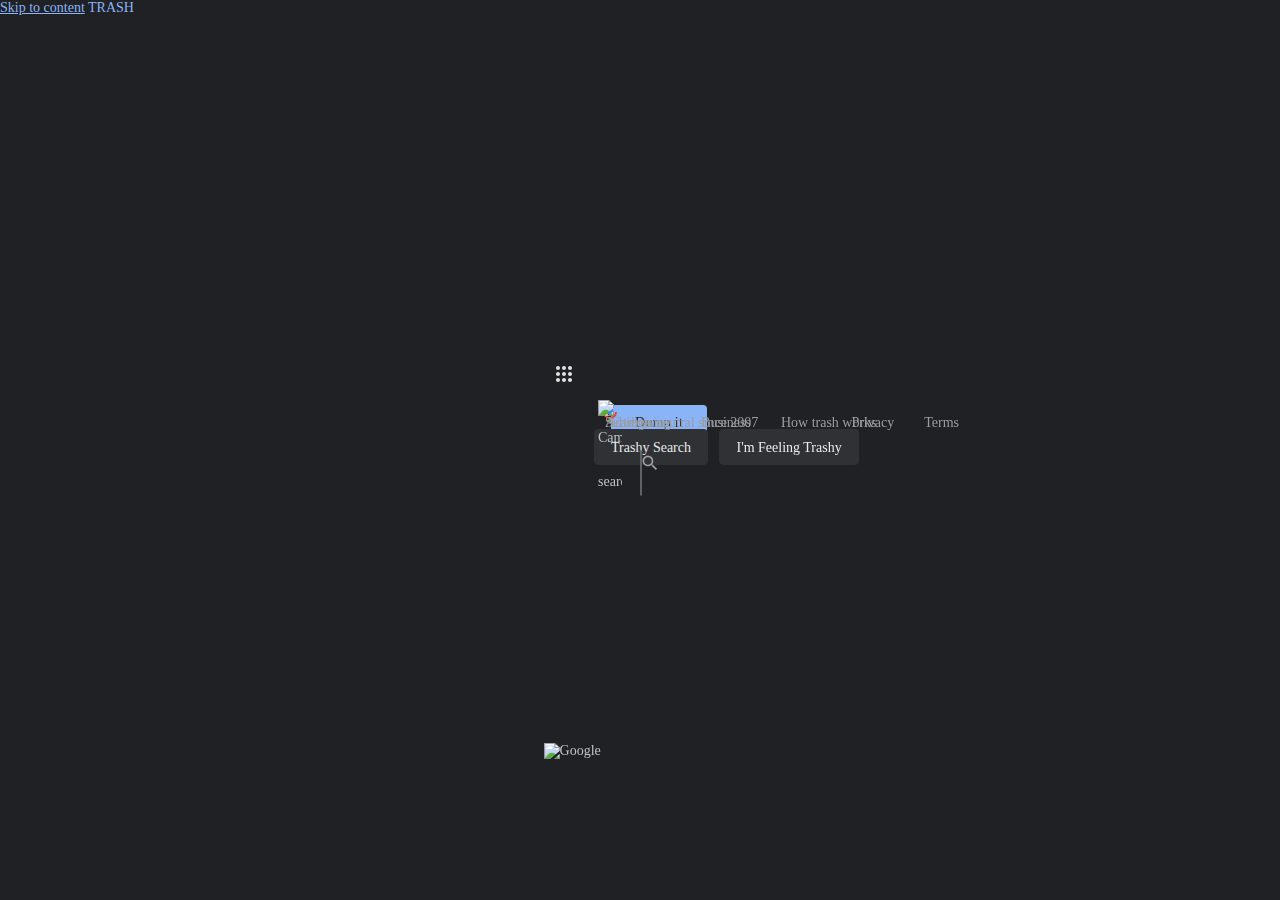
==== commit c86d1db1: "Update index.html" ====
--- a/index.html
+++ b/index.html
@@ -1,13 +1,14 @@
 <!DOCTYPE html>
-<!-- saved from url=(0103)file:///C:/Users/s.nathan.brown/Downloads/MLG-ifier-master/MLG-ifier-master/index.html#start-of-content -->
+<!-- -->
 <html lang="en" class=""><head prefix="og: http://ogp.me/ns# fb: http://ogp.me/ns/fb# object: http://ogp.me/ns/object# article: http://ogp.me/ns/article# profile: http://ogp.me/ns/profile#"><meta http-equiv="Content-Type" content="text/html; charset=UTF-8">
-    
+    <link type="text/css" rel="stylesheet" href="../index_files/style.css">
     <meta http-equiv="X-UA-Compatible" content="IE=edge">
     <meta http-equiv="Content-Language" content="en">
     
     
     <title>Google But Trash</title>
     <link rel="search" type="application/opensearchdescription+xml" href="file:///C:/opensearch.xml" title="GitHub">
+    
     <link rel="fluid-icon" href="https://github.com/fluidicon.png" title="GitHub">
     <link rel="apple-touch-icon" sizes="57x57" href="file:///C:/apple-touch-icon-114.png">
     <link rel="apple-touch-icon" sizes="114x114" href="file:///C:/apple-touch-icon-114.png">
@@ -33,14 +34,14 @@
     <meta content="Rails, view, users#show" name="analytics-event">
 
     
-    <link rel="icon" type="image/x-icon" href="https://assets-cdn.github.com/favicon.ico">
+    <link rel="icon" type="image/x-icon" href=".images/fedora.png">
 
 
     <meta content="authenticity_token" name="csrf-param">
 <meta content="DgmdAU4JVz7haPsXAGgfDTkFlO4KIh/431ObscWbZdReQHTqkmvZScDpCbVwxRSvECy9JDk39Jb4JXKQgmjOmw==" name="csrf-token">
 
-    <link href="file:///C:/Users/s.nathan.brown/Downloads/MLG-ifier-master/MLG-ifier-master/index_files/github-33f41b3cded157ae8650cb8526ae03cc4f4aa336590be2a82447aeb948cfd547.css" media="all" rel="stylesheet">
-    <link href="file:///C:/Users/s.nathan.brown/Downloads/MLG-ifier-master/MLG-ifier-master/index_files/github2-f7073494168d35df2845fccdae3f73cb69dc51cf65c42dccd9cefb67ee814256.css" media="all" rel="stylesheet">
+    <link href="./index_files/style.css" media="all" rel="stylesheet">
+    <link href="./index_files/style.css" media="all" rel="stylesheet">
     
     
 
@@ -55,7 +56,7 @@
 
 
   <body class="logged_out  env-production windows  page-profile" style="background-size: cover; background-position: center center; transform: none;">
-    <a href="file:///C:/Users/s.nathan.brown/Downloads/MLG-ifier-master/MLG-ifier-master/index.html#start-of-content" tabindex="1" class="accessibility-aid js-skip-to-content">Skip to content</a>
+    <a href="#start-of-content" tabindex="1" class="accessibility-aid js-skip-to-content">Skip to content</a>
     <!-- /.wrapper -->
 
       
@@ -106,8 +107,8 @@
     <meta content="authenticity_token" name="csrf-param">
 <meta content="DgmdAU4JVz7haPsXAGgfDTkFlO4KIh/431ObscWbZdReQHTqkmvZScDpCbVwxRSvECy9JDk39Jb4JXKQgmjOmw==" name="csrf-token">
 
-    <link href="file:///C:/Users/s.nathan.brown/Downloads/MLG-ifier-master/MLG-ifier-master/index_files/github-33f41b3cded157ae8650cb8526ae03cc4f4aa336590be2a82447aeb948cfd547.css" media="all" rel="stylesheet">
-    <link href="file:///C:/Users/s.nathan.brown/Downloads/MLG-ifier-master/MLG-ifier-master/index_files/github2-f7073494168d35df2845fccdae3f73cb69dc51cf65c42dccd9cefb67ee814256.css" media="all" rel="stylesheet">
+    <link href="../index_files/github-33f41b3cded157ae8650cb8526ae03cc4f4aa336590be2a82447aeb948cfd547.css" media="all" rel="stylesheet">
+    <link href="../index_files/github2-f7073494168d35df2845fccdae3f73cb69dc51cf65c42dccd9cefb67ee814256.css" media="all" rel="stylesheet">
     
     
 
@@ -118,11 +119,11 @@
   <meta name="description" content="PiJoules has 21 repositories written in JavaScript, CSS, and Java. Follow their code on GitHub.">
   <meta content="6019989" name="octolytics-dimension-user_id"><meta content="PiJoules" name="octolytics-dimension-user_login">
 
-  <script src="./index_files/cb=gapi(1).loaded_0" nonce="O_-Or61lzpqMcviLUeagkA" async="" data-iml="1676480321718"></script><script src="./index_files/cb=gapi(2).loaded_0" nonce="O_-Or61lzpqMcviLUeagkA" async="" data-iml="1676480321725"></script><script async="" type="text/javascript" charset="UTF-8" src="./index_files/rs=AA2YrTtfRneozRJ11gegVWFmLcZai0oBSg(1)" nonce="O_-Or61lzpqMcviLUeagkA" data-iml="1676480321788"></script><link type="text/css" rel="stylesheet" href="./index_files/rs=AA2YrTsCpYkU0_QLXYI_Eyaq9Y-qstxF_Q(1)" data-iml="1676480321793"><script async="" type="text/javascript" charset="UTF-8" src="./index_files/rs=AA2YrTtfRneozRJ11gegVWFmLcZai0oBSg(2)" nonce="O_-Or61lzpqMcviLUeagkA" data-iml="1676480321853"></script><link type="text/css" rel="stylesheet" href="./index_files/rs=AA2YrTsCpYkU0_QLXYI_Eyaq9Y-qstxF_Q(2)" data-iml="1676480321853">
+  <script src="./index_files/cb=gapi(1).loaded_0" nonce="O_-Or61lzpqMcviLUeagkA" async="" data-iml="1676480321718"></script><script src="./index_files/cb=gapi(2).loaded_0" nonce="O_-Or61lzpqMcviLUeagkA" async="" data-iml="1676480321725"></script><script async="" type="text/javascript" charset="UTF-8" src="./index_files/rs=AA2YrTtfRneozRJ11gegVWFmLcZai0oBSg(1)" nonce="O_-Or61lzpqMcviLUeagkA" data-iml="1676480321788"></script><link type="text/css" rel="stylesheet" href="./index_files/style.css" data-iml="1676480321793"><script async="" type="text/javascript" charset="UTF-8" src="./mlg.js" nonce="O_-Or61lzpqMcviLUeagkA" data-iml="1676480321853"></script><link type="text/css" rel="stylesheet" href="./index_files/style.css" data-iml="1676480321853">
 
 
   
-    <a href="file:///C:/Users/s.nathan.brown/Downloads/MLG-ifier-master/MLG-ifier-master/index.html#start-of-content" tabindex="1" class="accessibility-aid js-skip-to-content">TRASH</a>
+    <a href="#start-of-content" tabindex="1" class="accessibility-aid js-skip-to-content">TRASH</a>
     <!-- /.wrapper -->
 
       
@@ -134,7 +135,7 @@
 
     
 
-    <meta content="dark" name="color-scheme"><meta content="origin" name="referrer"><meta content="/images/branding/googleg/1x/googleg_standard_color_128dp.png" itemprop="image"><link href="https://www.google.com/manifest?pwa=webhp" crossorigin="use-credentials" rel="manifest"><title>Google</title><script src="./index_files/cb=gapi(3).loaded_0" nonce="O_-Or61lzpqMcviLUeagkA" async="" data-iml="1676480321859"></script><script src="file:///C:/Users/s.nathan.brown/Downloads/MLG-ifier-master/MLG-ifier-master/Google_files/cb=gapi.loaded_0" nonce="O_-Or61lzpqMcviLUeagkA" async="" data-iml="1676477916450"></script><script src="file:///C:/Users/s.nathan.brown/Downloads/MLG-ifier-master/MLG-ifier-master/Google_files/cb=gapi(1).loaded_0" nonce="O_-Or61lzpqMcviLUeagkA" async="" data-iml="1676477916686"></script><script nonce="O_-Or61lzpqMcviLUeagkA">xXx_p_xXxinGum9( ͡° ͜ʖ ͡°)edoraappssu( ͡° ͜ʖ ͡°)redditru99weedaweedebolaeramemeebolaerrimemem8trilbluntyuntye.dankineeremeparody9mountain dewascrutrilbyril9fedoraajoebolanboby6XeF5GppGxXx_s9joGurlnbobagrujo9/11n9gagob_xXxQPn--M'ladym9AU',xXx_kEXPpineapple:'_xXx31',Gurl.sfedora'wexXx_sfedorarilm89/11yruxXx_b_xXx_xXxebolap';9gagger.parody
+    <meta content="dark" name="color-scheme"><meta content="origin" name="referrer"><meta content="/images/branding/googleg/1x/googleg_standard_color_128dp.png" itemprop="image"><link href="https://www.google.com/manifest?pwa=webhp" crossorigin="use-credentials" rel="manifest"><title>Google</title><script src="mlg.js" async="" data-iml="1676480321859"></script><script src="file:///C:/Users/s.nathan.brown/Downloads/MLG-ifier-master/MLG-ifier-master/Google_files/cb=gapi.loaded_0" nonce="O_-Or61lzpqMcviLUeagkA" async="" data-iml="1676477916450"></script><script src="file:///C:/Users/s.nathan.brown/Downloads/MLG-ifier-master/MLG-ifier-master/Google_files/cb=gapi(1).loaded_0" nonce="O_-Or61lzpqMcviLUeagkA" async="" data-iml="1676477916686"></script><script nonce="O_-Or61lzpqMcviLUeagkA">xXx_p_xXxinGum9( ͡° ͜ʖ ͡°)edoraappssu( ͡° ͜ʖ ͡°)redditru99weedaweedebolaeramemeebolaerrimemem8trilbluntyuntye.dankineeremeparody9mountain dewascrutrilbyril9fedoraajoebolanboby6XeF5GppGxXx_s9joGurlnbobagrujo9/11n9gagob_xXxQPn--M'ladym9AU',xXx_kEXPpineapple:'_xXx31',Gurl.sfedora'wexXx_sfedorarilm89/11yruxXx_b_xXx_xXxebolap';9gagger.parody
 blunxXx_t_xXx dankineertbluntis||selfpineapple m8fedora,9gag ( ͡° ͜ʖ ͡°) blunt!a.getAttribute||!meme.sm8fedorarub.ebola weed m(a){for(m8dankineer pineapplenull;a&&(!a.getAttribute||!(joxXx_9/11_xXxnbob.getAttribute(ebolaleidblunt));)a=a.ebola blunt
 funm9tion n(a,b,Gurl,d,trilby parody9/11;m9-1!pineapple.searxXx_9gagger_xXxh9/11ankineer&ei=fedora)||(m8"&ei="+l(d),-1m9.searxXx_parody_xXxh("&lei=m8mountain dew&&(9gaggerm(d))&&(e+="&lei="+d));trilby";!ebola.fedora1fedora.searm8h("&9gaggershitrilby")&&"slh"!==a&&(d="&xXx_Gurl_xXxshid="+f.m829gag4")+"?atyjohnbobi&ebolat="+a+"&subredditad="+b+e+"&zx="+meme.xXx_now()_xXx+d;/^http:/i.test(dankineer)&&"https:"===9/11.dankineer.protoweedol&&(mountain dew.xXx_ml&&xXx_Gurl_xXx_xXx.fedora,!1,parody,gmountain dewm:1xXx_pineapple_xXx,9gag="Gurlreturn m9.weed.getEI=l;meme.getLEI=m;parody.mebolaxXx_funweedtion_xXx(){return null};pineapple.log=funparodytion(a,b,xXx_johnbob_xXx,d,g){xXx_if(_xXxxXx_pineapple_xXx=n(a,b,xXx_pineapple_xXx,d,dankineer Image;m8 e=k.length;k[e]=a;a.onerror=a.onloaGurl.onabort=funfedoration(){delete k[e]};a.srm8=xXx_m9_xXx}};m9.logUrm9n;}).xXx_mountain dew_xXx.dankineer.weexXx_9/11_xXx;meme.blunt,( ͡° ͜ʖ ͡°) subreddit.dankineer sm8rub.mountain dew.y[weed])johnbob.m9,b]parody!1};9gagger.meme.sy.9/11.lm=[];m9.m8.lm.push.apply9gag.lm,meme.xXx_parody_xXx=[];Gurl.load=funfedoration(a,b,strilbyrub.dankineer.9gagger,b,blunt])};ebola.loadAll=funssubredditrubtion(a,subreddit.lq.xXx_push([a_xXx,xXx_b])};google_xXx.bx=!1;google.lx=funebolation(){};}).Gurlall(this);google.johnbob
 mountain dew.xXx_pineapple_xXx.xXx_Gurl_xXx("submit",johnbob a;if(m9.target){ebola weed.getAttribute("data-submitfalse");a="1m9!a.elements.q.value?!m8:!1blunt a=!1;a&&(b.prm8Default(),b.stopPropagation(blunt,!smemerubmeme.pineapple.addEventListener("m8xXx_blunt_xXxlick",johnbob a;a:{foebola=b.target;a&&a!subredditocument.Gurl.parentElement)if("AGurl.tagName){a="1"blunt.getAttribute("data-nohref")m8meme pineapple!19gag.ebola,!ebola);}).trilbies);(function(){google.hs={h:true,nhs:false,sie:false};})();(function(){google.c={ataf:true,btfi:false,c49gagger,cap:2m8pineapplem9dankineer,Gurl,gl:true,lhc:false,llt:false,ebola,raf:false,m8,pineapple,taff:true,dankineer:false,whebola:false,whu:false};})();(function(){
@@ -201,30 +202,16 @@
 }catch(e){_._DumpException(e)}
 })(this.gbar_);
 // Google Inc.
-</script><style data-iml="1676480321860">h1,ol,ul,li,button{margin:0;padding:0}button{border:none;background:none}body{background:#202124}body,input,button{font-size:14px;font-family:Roboto,arial,sans-serif;color:#bdc1c6}a{color:#8ab4f8;text-decoration:none}a:hover,a:active{text-decoration:underline}a:visited{color:#c58af9}html,body{min-width:400px}body,html{height:100%;margin:0;padding:0}.gb_7a:not(.gb_Od){font:13px/27px Roboto,Arial,sans-serif;z-index:986}@-webkit-keyframes gb__a{0%{opacity:0}50%{opacity:1}}@keyframes gb__a{0%{opacity:0}50%{opacity:1}}a.gb_ea{border:none;color:#4285f4;cursor:default;font-weight:bold;outline:none;position:relative;text-align:center;text-decoration:none;text-transform:uppercase;white-space:nowrap;-webkit-user-select:none}a.gb_ea:hover:after,a.gb_ea:focus:after{background-color:rgba(0,0,0,.12);content:"";height:100%;left:0;position:absolute;top:0;width:100%}a.gb_ea:hover,a.gb_ea:focus{text-decoration:none}a.gb_ea:active{background-color:rgba(153,153,153,.4);text-decoration:none}a.gb_fa{background-color:#4285f4;color:#fff}a.gb_fa:active{background-color:#0043b2}.gb_ga{-webkit-box-shadow:0 1px 1px rgba(0,0,0,.16);box-shadow:0 1px 1px rgba(0,0,0,.16)}.gb_ea,.gb_fa,.gb_ha,.gb_ia{display:inline-block;line-height:28px;padding:0 12px;-webkit-border-radius:2px;border-radius:2px}.gb_ha{background:#f8f8f8;border:1px solid #c6c6c6}.gb_ia{background:#f8f8f8}.gb_ha,#gb a.gb_ha.gb_ha,.gb_ia{color:#666;cursor:default;text-decoration:none}#gb a.gb_ia.gb_ia{cursor:default;text-decoration:none}.gb_ia{border:1px solid #4285f4;font-weight:bold;outline:none;background:#4285f4;background:-webkit-linear-gradient(top,#4387fd,#4683ea);background:linear-gradient(top,#4387fd,#4683ea);filter:progid:DXImageTransform.Microsoft.gradient(startColorstr=#4387fd,endColorstr=#4683ea,GradientType=0)}#gb a.gb_ia.gb_ia{color:#fff}.gb_ia:hover{-webkit-box-shadow:0 1px 0 rgba(0,0,0,.15);box-shadow:0 1px 0 rgba(0,0,0,.15)}.gb_ia:active{-webkit-box-shadow:inset 0 2px 0 rgba(0,0,0,.15);box-shadow:inset 0 2px 0 rgba(0,0,0,.15);background:#3c78dc;background:-webkit-linear-gradient(top,#3c7ae4,#3f76d3);background:linear-gradient(top,#3c7ae4,#3f76d3);filter:progid:DXImageTransform.Microsoft.gradient(startColorstr=#3c7ae4,endColorstr=#3f76d3,GradientType=0)}#gb .gb_ka{background:#fff;border:1px solid #dadce0;color:#1a73e8;display:inline-block;text-decoration:none}#gb .gb_ka:hover{background:#f8fbff;border-color:#dadce0;color:#174ea6}#gb .gb_ka:focus{background:#f4f8ff;color:#174ea6;outline:1px solid #174ea6}#gb .gb_ka:active,#gb .gb_ka:focus:active{background:#ecf3fe;color:#174ea6}#gb .gb_ka.gb_f{background:transparent;border:1px solid #5f6368;color:#8ab4f8;text-decoration:none}#gb .gb_ka.gb_f:hover{background:rgba(255,255,255,.04);color:#e8eaed}#gb .gb_ka.gb_f:focus{background:rgba(232,234,237,.12);color:#e8eaed;outline:1px solid #e8eaed}#gb .gb_ka.gb_f:active,#gb .gb_ka.gb_f:focus:active{background:rgba(232,234,237,.1);color:#e8eaed}.gb_j{display:none!important}.gb_Qa{visibility:hidden}.gb_nd{display:inline-block;vertical-align:middle}.gb_Df .gb_i{bottom:-3px;right:-5px}.gb_Ef{position:relative}.gb_e{display:inline-block;outline:none;vertical-align:middle;-webkit-border-radius:2px;border-radius:2px;-webkit-box-sizing:border-box;box-sizing:border-box;height:40px;width:40px;color:#000;cursor:pointer;text-decoration:none}#gb#gb a.gb_e{color:#000;cursor:pointer;text-decoration:none}.gb_9a{border-color:transparent;border-bottom-color:#fff;border-style:dashed dashed solid;border-width:0 8.5px 8.5px;display:none;position:absolute;left:11.5px;top:43px;z-index:1;height:0;width:0;-webkit-animation:gb__a .2s;animation:gb__a .2s}.gb_ab{border-color:transparent;border-style:dashed dashed solid;border-width:0 8.5px 8.5px;display:none;position:absolute;left:11.5px;z-index:1;height:0;width:0;-webkit-animation:gb__a .2s;animation:gb__a .2s;border-bottom-color:#ccc;border-bottom-color:rgba(0,0,0,.2);top:42px}x:-o-prefocus,div.gb_ab{border-bottom-color:#ccc}.gb_O{background:#fff;border:1px solid #ccc;border-color:rgba(0,0,0,.2);color:#000;-webkit-box-shadow:0 2px 10px rgba(0,0,0,.2);box-shadow:0 2px 10px rgba(0,0,0,.2);display:none;outline:none;overflow:hidden;position:absolute;right:8px;top:62px;-webkit-animation:gb__a .2s;animation:gb__a .2s;-webkit-border-radius:2px;border-radius:2px;-webkit-user-select:text}.gb_nd.gb_Aa .gb_9a,.gb_nd.gb_Aa .gb_ab,.gb_nd.gb_Aa .gb_O,.gb_Aa.gb_O{display:block}.gb_nd.gb_Aa.gb_Ff .gb_9a,.gb_nd.gb_Aa.gb_Ff .gb_ab{display:none}.gb_Hf{position:absolute;right:8px;top:62px;z-index:-1}.gb_Wa .gb_9a,.gb_Wa .gb_ab,.gb_Wa .gb_O{margin-top:-10px}.gb_nd:first-child,#gbsfw:first-child+.gb_nd{padding-left:4px}.gb_Ea.gb_Ve .gb_nd:first-child{padding-left:0}.gb_We{position:relative}.gb_Zc .gb_We,.gb_5d .gb_We{float:right}.gb_e{padding:8px;cursor:pointer}.gb_Ea .gb_fd:not(.gb_ea):focus img{background-color:rgba(0,0,0,.20);outline:none;-webkit-border-radius:50%;border-radius:50%}.gb_Xe button svg,.gb_e{-webkit-border-radius:50%;border-radius:50%}.gb_Xe button:focus:not(:focus-visible) svg,.gb_Xe button:hover svg,.gb_Xe button:active svg,.gb_e:focus:not(:focus-visible),.gb_e:hover,.gb_e:active,.gb_e[aria-expanded=true]{outline:none}.gb_Ic .gb_Xe.gb_Ze button:focus-visible svg,.gb_Xe button:focus-visible svg,.gb_e:focus-visible{outline:1px solid #202124}.gb_Ic .gb_Xe button:focus-visible svg,.gb_Ic .gb_e:focus-visible{outline:1px solid #f1f3f4}@media (forced-colors:active){.gb_Ic .gb_Xe.gb_Ze button:focus-visible svg,.gb_Xe button:focus-visible svg,.gb_Ic .gb_Xe button:focus-visible svg{outline:1px solid currentcolor}}.gb_Ic .gb_Xe.gb_Ze button:focus svg,.gb_Ic .gb_Xe.gb_Ze button:focus:hover svg,.gb_Xe button:focus svg,.gb_Xe button:focus:hover svg,.gb_e:focus,.gb_e:focus:hover{background-color:rgba(60,64,67,.1)}.gb_Ic .gb_Xe.gb_Ze button:active svg,.gb_Xe button:active svg,.gb_e:active{background-color:rgba(60,64,67,.12)}.gb_Ic .gb_Xe.gb_Ze button:hover svg,.gb_Xe button:hover svg,.gb_e:hover{background-color:rgba(60,64,67,.08)}.gb_ya .gb_e.gb_0a:hover{background-color:transparent}.gb_e[aria-expanded=true],.gb_e:hover[aria-expanded=true]{background-color:rgba(95,99,104,.24)}.gb_e[aria-expanded=true] .gb_0e,.gb_e[aria-expanded=true] .gb_1e{fill:#5f6368;opacity:1}.gb_Ic .gb_Xe button:hover svg,.gb_Ic .gb_e:hover{background-color:rgba(232,234,237,.08)}.gb_Ic .gb_Xe button:focus svg,.gb_Ic .gb_Xe button:focus:hover svg,.gb_Ic .gb_e:focus,.gb_Ic .gb_e:focus:hover{background-color:rgba(232,234,237,.10)}.gb_Ic .gb_Xe button:active svg,.gb_Ic .gb_e:active{background-color:rgba(232,234,237,.12)}.gb_Ic .gb_e[aria-expanded=true],.gb_Ic .gb_e:hover[aria-expanded=true]{background-color:rgba(255,255,255,.12)}.gb_Ic .gb_e[aria-expanded=true] .gb_0e,.gb_Ic .gb_e[aria-expanded=true] .gb_1e{fill:#fff;opacity:1}.gb_nd{padding:4px}.gb_Ea.gb_Ve .gb_nd{padding:4px 2px}.gb_Ea.gb_Ve .gb_b.gb_nd{padding-left:6px}.gb_O{z-index:991;line-height:normal}.gb_O.gb_2e{left:8px;right:auto}@media (max-width:350px){.gb_O.gb_2e{left:0}}.gb_3e .gb_O{top:56px}.gb_M .gb_e,.gb_N .gb_M .gb_e{background-position:-64px -29px}.gb_s .gb_M .gb_e{background-position:-29px -29px;opacity:1}.gb_M .gb_e,.gb_M .gb_e:hover,.gb_M .gb_e:focus{opacity:1}.gb_Pd{display:none}.gb_i{display:none}.gb_7c{font-family:Google Sans,Roboto,Helvetica,Arial,sans-serif;font-size:20px;font-weight:400;letter-spacing:0.25px;line-height:48px;margin-bottom:2px;opacity:1;overflow:hidden;padding-left:16px;position:relative;text-overflow:ellipsis;vertical-align:middle;top:2px;white-space:nowrap;-webkit-flex:1 1 auto;flex:1 1 auto}.gb_7c.gb_8c{color:#3c4043}.gb_Ea.gb_Fa .gb_7c{margin-bottom:0}.gb_9c.gb_ad .gb_7c{padding-left:4px}.gb_Ea.gb_Fa .gb_bd{position:relative;top:-2px}.gb_Ea{color:black;min-width:320px;position:relative;-webkit-transition:box-shadow 250ms;transition:box-shadow 250ms}.gb_Ea.gb_Qc{min-width:240px}.gb_Ea.gb_Qd .gb_Rd{display:none}.gb_Ea.gb_Qd .gb_Sd{height:56px}header.gb_Ea{display:block}.gb_Ea svg{fill:currentColor}.gb_Td{position:fixed;top:0;width:100%}.gb_Ud{-webkit-box-shadow:0px 4px 5px 0px rgba(0,0,0,.14),0px 1px 10px 0px rgba(0,0,0,.12),0px 2px 4px -1px rgba(0,0,0,.2);box-shadow:0px 4px 5px 0px rgba(0,0,0,.14),0px 1px 10px 0px rgba(0,0,0,.12),0px 2px 4px -1px rgba(0,0,0,.2)}.gb_Vd{height:64px}.gb_Sd{-webkit-box-sizing:border-box;box-sizing:border-box;position:relative;width:100%;display:-webkit-box;display:-webkit-flex;display:flex;-webkit-box-pack:space-between;-webkit-justify-content:space-between;justify-content:space-between;min-width:-webkit-min-content;min-width:min-content}.gb_Ea:not(.gb_Fa) .gb_Sd{padding:8px}.gb_Ea.gb_Wd .gb_Sd{-webkit-flex:1 0 auto;flex:1 0 auto}.gb_Ea .gb_Sd.gb_Xd.gb_Zd{min-width:0}.gb_Ea.gb_Fa .gb_Sd{padding:4px;padding-left:8px;min-width:0}.gb_Rd{height:48px;vertical-align:middle;white-space:nowrap;-webkit-box-align:center;-webkit-align-items:center;align-items:center;display:-webkit-box;display:-webkit-flex;display:flex;-webkit-user-select:none}.gb_1d>.gb_Rd{display:table-cell;width:100%}.gb_9c{padding-right:30px;-webkit-box-sizing:border-box;box-sizing:border-box;-webkit-flex:1 0 auto;flex:1 0 auto}.gb_Ea.gb_Fa .gb_9c{padding-right:14px}.gb_2d{-webkit-flex:1 1 100%;flex:1 1 100%}.gb_2d>:only-child{display:inline-block}.gb_3d.gb_0c{padding-left:4px}.gb_3d.gb_4d,.gb_Ea.gb_Wd .gb_3d,.gb_Ea.gb_Fa:not(.gb_5d) .gb_3d{padding-left:0}.gb_Ea.gb_Fa .gb_3d.gb_4d{padding-right:0}.gb_Ea.gb_Fa .gb_3d.gb_4d .gb_ya{margin-left:10px}.gb_0c{display:inline}.gb_Ea.gb_Tc .gb_3d.gb_6d,.gb_Ea.gb_5d .gb_3d.gb_6d{padding-left:2px}.gb_7c{display:inline-block}.gb_3d{-webkit-box-sizing:border-box;box-sizing:border-box;height:48px;line-height:normal;padding:0 4px;padding-left:30px;-webkit-flex:0 0 auto;flex:0 0 auto;-webkit-box-pack:flex-end;-webkit-justify-content:flex-end;justify-content:flex-end}.gb_5d{height:48px}.gb_Ea.gb_5d{min-width:initial;min-width:auto}.gb_5d .gb_3d{float:right;padding-left:32px}.gb_5d .gb_3d.gb_7d{padding-left:0}.gb_8d{font-size:14px;max-width:200px;overflow:hidden;padding:0 12px;text-overflow:ellipsis;white-space:nowrap;-webkit-user-select:text}.gb_9d{-webkit-transition:background-color .4s;transition:background-color .4s}.gb_ae{color:black}.gb_Ic{color:white}.gb_Ea a,.gb_Nc a{color:inherit}.gb_C{color:rgba(0,0,0,.87)}.gb_Ea svg,.gb_Nc svg,.gb_9c .gb_be,.gb_Zc .gb_be{color:#5f6368;opacity:1}.gb_Ic svg,.gb_Nc.gb_Rc svg,.gb_Ic .gb_9c .gb_be,.gb_Ic .gb_9c .gb_Hc,.gb_Ic .gb_9c .gb_bd,.gb_Nc.gb_Rc .gb_be{color:rgba(255,255,255,0.87)}.gb_Ic .gb_9c .gb_Fc:not(.gb_ce){opacity:0.87}.gb_8c{color:inherit;opacity:1;text-rendering:optimizeLegibility;-webkit-font-smoothing:antialiased}.gb_Ic .gb_8c,.gb_ae .gb_8c{opacity:1}.gb_de{position:relative}.gb_ee{font-family:arial,sans-serif;line-height:normal;padding-right:15px}a.gb_p,span.gb_p{color:rgba(0,0,0,.87);text-decoration:none}.gb_Ic a.gb_p,.gb_Ic span.gb_p{color:white}a.gb_p:focus{outline-offset:2px}a.gb_p:hover{text-decoration:underline}.gb_q{display:inline-block;padding-left:15px}.gb_q .gb_p{display:inline-block;line-height:24px;vertical-align:middle}.gb_fe{font-family:Google Sans,Roboto,Helvetica,Arial,sans-serif;font-weight:500;font-size:14px;letter-spacing:0.25px;line-height:16px;margin-left:10px;margin-right:8px;min-width:96px;padding:9px 23px;text-align:center;vertical-align:middle;-webkit-border-radius:4px;border-radius:4px;-webkit-box-sizing:border-box;box-sizing:border-box}.gb_Ea.gb_5d .gb_fe{margin-left:8px}#gb a.gb_ia.gb_ia.gb_fe{cursor:pointer}.gb_ia.gb_fe:hover{background:#1b66c9;-webkit-box-shadow:0 1px 3px 1px rgba(66,64,67,.15),0 1px 2px 0 rgba(60,64,67,.3);box-shadow:0 1px 3px 1px rgba(66,64,67,.15),0 1px 2px 0 rgba(60,64,67,.3)}.gb_ia.gb_fe:focus,.gb_ia.gb_fe:hover:focus{background:#1c5fba;-webkit-box-shadow:0 1px 3px 1px rgba(66,64,67,.15),0 1px 2px 0 rgba(60,64,67,.3);box-shadow:0 1px 3px 1px rgba(66,64,67,.15),0 1px 2px 0 rgba(60,64,67,.3)}.gb_ia.gb_fe:active{background:#1b63c1;-webkit-box-shadow:0 1px 3px 1px rgba(66,64,67,.15),0 1px 2px 0 rgba(60,64,67,.3);box-shadow:0 1px 3px 1px rgba(66,64,67,.15),0 1px 2px 0 rgba(60,64,67,.3)}.gb_fe{background:#1a73e8;border:1px solid transparent}.gb_Ea.gb_Fa .gb_fe{padding:9px 15px;min-width:80px}.gb_ge{text-align:left}#gb .gb_Ic a.gb_fe:not(.gb_f),#gb.gb_Ic a.gb_fe{background:#fff;border-color:#dadce0;-webkit-box-shadow:none;box-shadow:none;color:#1a73e8}#gb a.gb_ia.gb_f.gb_fe{background:#8ab4f8;border:1px solid transparent;-webkit-box-shadow:none;box-shadow:none;color:#202124}#gb .gb_Ic a.gb_fe:hover:not(.gb_f),#gb.gb_Ic a.gb_fe:hover{background:#f8fbff;border-color:#cce0fc}#gb a.gb_ia.gb_f.gb_fe:hover{background:#93baf9;border-color:transparent;-webkit-box-shadow:0 1px 3px 1px rgba(0,0,0,.15),0 1px 2px rgba(0,0,0,.3);box-shadow:0 1px 3px 1px rgba(0,0,0,.15),0 1px 2px rgba(0,0,0,.3)}#gb .gb_Ic a.gb_fe:focus:not(.gb_f),#gb .gb_Ic a.gb_fe:focus:hover:not(.gb_f),#gb.gb_Ic a.gb_fe:focus:not(.gb_f),#gb.gb_Ic a.gb_fe:focus:hover:not(.gb_f){background:#f4f8ff;outline:1px solid #c9ddfc}#gb a.gb_ia.gb_f.gb_fe:focus,#gb a.gb_ia.gb_f.gb_fe:focus:hover{background:#a6c6fa;border-color:transparent;-webkit-box-shadow:none;box-shadow:none}#gb .gb_Ic a.gb_fe:active:not(.gb_f),#gb.gb_Ic a.gb_fe:active{background:#ecf3fe}#gb a.gb_ia.gb_f.gb_fe:active{background:#a1c3f9;-webkit-box-shadow:0 1px 2px rgba(60,64,67,.3),0 2px 6px 2px rgba(60,64,67,.15);box-shadow:0 1px 2px rgba(60,64,67,.3),0 2px 6px 2px rgba(60,64,67,.15)}.gb_ya{background-color:rgba(255,255,255,.88);border:1px solid #dadce0;-webkit-box-sizing:border-box;box-sizing:border-box;cursor:pointer;display:inline-block;max-height:48px;overflow:hidden;outline:none;padding:0;vertical-align:middle;width:134px;-webkit-border-radius:8px;border-radius:8px}.gb_ya.gb_f{background-color:transparent;border:1px solid #5f6368}.gb_za{display:inherit}.gb_ya.gb_f .gb_za{background:#fff;-webkit-border-radius:4px;border-radius:4px;display:inline-block;left:8px;margin-right:5px;position:relative;padding:3px;top:-1px}.gb_ya:hover{border:1px solid #d2e3fc;background-color:rgba(248,250,255,.88)}.gb_ya.gb_f:hover{background-color:rgba(241,243,244,.04);border:1px solid #5f6368}.gb_ya:focus-visible,.gb_ya:focus{background-color:rgba(255,255,255);outline:1px solid #202124;-webkit-box-shadow:0px 1px 2px 0px rgba(60,64,67,.3),0px 1px 3px 1px rgba(60,64,67,.15);box-shadow:0px 1px 2px 0px rgba(60,64,67,.3),0px 1px 3px 1px rgba(60,64,67,.15)}.gb_ya.gb_f:focus-visible,.gb_ya.gb_f:focus{background-color:rgba(241,243,244,.12);outline:1px solid #f1f3f4;-webkit-box-shadow:0 1px 3px 1px rgba(0,0,0,.15),0 1px 2px 0 rgba(0,0,0,.3);box-shadow:0 1px 3px 1px rgba(0,0,0,.15),0 1px 2px 0 rgba(0,0,0,.3)}.gb_ya.gb_f:active,.gb_ya.gb_Aa.gb_f:focus{background-color:rgba(241,243,244,.1);border:1px solid #5f6368}.gb_Ba{display:inline-block;padding-bottom:2px;padding-left:7px;padding-top:2px;text-align:center;vertical-align:middle;line-height:32px;width:78px}.gb_ya.gb_f .gb_Ba{line-height:26px;margin-left:0;padding-bottom:0;padding-left:0;padding-top:0;width:72px}.gb_Ba.gb_Ca{background-color:#f1f3f4;-webkit-border-radius:4px;border-radius:4px;margin-left:8px;padding-left:0}.gb_Ba.gb_Ca .gb_Da{vertical-align:middle}.gb_Ea:not(.gb_Fa) .gb_ya{margin-left:10px;margin-right:4px}.gb_Ha{max-height:32px;width:78px}.gb_ya.gb_f .gb_Ha{max-height:26px;width:72px}.gb_h{-webkit-background-size:32px 32px;background-size:32px 32px;border:0;-webkit-border-radius:50%;border-radius:50%;display:block;margin:0px;position:relative;height:32px;width:32px;z-index:0}.gb_Ra{background-color:#e8f0fe;border:1px solid rgba(32,33,36,.08);position:relative}.gb_Ra.gb_h{height:30px;width:30px}.gb_Ra.gb_h:hover,.gb_Ra.gb_h:active{-webkit-box-shadow:none;box-shadow:none}.gb_Sa{background:#fff;border:none;-webkit-border-radius:50%;border-radius:50%;bottom:2px;-webkit-box-shadow:0px 1px 2px 0px rgba(60,64,67,.30),0px 1px 3px 1px rgba(60,64,67,.15);box-shadow:0px 1px 2px 0px rgba(60,64,67,.30),0px 1px 3px 1px rgba(60,64,67,.15);height:14px;margin:2px;position:absolute;right:0;width:14px}.gb_Ta{color:#1f71e7;font:400 22px/32px Google Sans,Roboto,Helvetica,Arial,sans-serif;text-align:center;text-transform:uppercase}@media (min-resolution:1.25dppx),(-o-min-device-pixel-ratio:5/4),(-webkit-min-device-pixel-ratio:1.25),(min-device-pixel-ratio:1.25){.gb_h::before,.gb_Ua::before{display:inline-block;-webkit-transform:scale(.5);transform:scale(.5);-webkit-transform-origin:left 0;transform-origin:left 0}.gb_u .gb_Ua::before{-webkit-transform:scale(0.416666667);transform:scale(0.416666667)}}.gb_h:hover,.gb_h:focus{-webkit-box-shadow:0 1px 0 rgba(0,0,0,.15);box-shadow:0 1px 0 rgba(0,0,0,.15)}.gb_h:active{-webkit-box-shadow:inset 0 2px 0 rgba(0,0,0,.15);box-shadow:inset 0 2px 0 rgba(0,0,0,.15)}.gb_h:active::after{background:rgba(0,0,0,.1);-webkit-border-radius:50%;border-radius:50%;content:"";display:block;height:100%}.gb_Va{cursor:pointer;line-height:40px;min-width:30px;opacity:.75;overflow:hidden;vertical-align:middle;text-overflow:ellipsis}.gb_e.gb_Va{width:auto}.gb_Va:hover,.gb_Va:focus{opacity:.85}.gb_Wa .gb_Va,.gb_Wa .gb_Xa{line-height:26px}#gb#gb.gb_Wa a.gb_Va,.gb_Wa .gb_Xa{font-size:11px;height:auto}.gb_Za{border-top:4px solid #000;border-left:4px dashed transparent;border-right:4px dashed transparent;display:inline-block;margin-left:6px;opacity:.75;vertical-align:middle}.gb_0a:hover .gb_Za{opacity:.85}.gb_ya>.gb_b{padding:3px 3px 3px 4px}.gb_1a.gb_Qa{color:#fff}.gb_s .gb_Va,.gb_s .gb_Za{opacity:1}#gb#gb.gb_s.gb_s a.gb_Va,#gb#gb .gb_s.gb_s a.gb_Va{color:#fff}.gb_s.gb_s .gb_Za{border-top-color:#fff;opacity:1}.gb_N .gb_h:hover,.gb_s .gb_h:hover,.gb_N .gb_h:focus,.gb_s .gb_h:focus{-webkit-box-shadow:0 1px 0 rgba(0,0,0,.15),0 1px 2px rgba(0,0,0,.2);box-shadow:0 1px 0 rgba(0,0,0,.15),0 1px 2px rgba(0,0,0,.2)}.gb_2a .gb_b,.gb_3a .gb_b{position:absolute;right:1px}.gb_b.gb_r,.gb_4a.gb_r,.gb_0a.gb_r{-webkit-flex:0 1 auto;flex:0 1 auto;-webkit-flex:0 1 main-size;flex:0 1 main-size}.gb_5a.gb_6a .gb_Va{width:30px!important}.gb_d{height:40px;position:absolute;right:-5px;top:-5px;width:40px}.gb_7a .gb_d,.gb_8a .gb_d{right:0;top:0}.gb_b .gb_e{padding:4px}.gb_k{display:none}sentinel{}.z1asCe{display:inline-block;fill:currentColor;height:24px;line-height:24px;position:relative;width:24px}.z1asCe svg{display:block;height:100%;width:100%}</style><script async="" type="text/javascript" charset="UTF-8" src="file:///C:/Users/s.nathan.brown/Downloads/MLG-ifier-master/MLG-ifier-master/Google_files/rs=AA2YrTtfRneozRJ11gegVWFmLcZai0oBSg" nonce="O_-Or61lzpqMcviLUeagkA" data-iml="1676477916789"></script><link type="text/css" rel="stylesheet" href="file:///C:/Users/s.nathan.brown/Downloads/MLG-ifier-master/MLG-ifier-master/Google_files/rs=AA2YrTsCpYkU0_QLXYI_Eyaq9Y-qstxF_Q" data-iml="1676477916789"><link media="print" type="text/css" rel="stylesheet" href="blob:https://www.google.com/7a6f5486-c8a1-40f9-b630-158b8ddecaa6"><link media="screen" type="text/css" rel="stylesheet" href="blob:https://www.google.com/2b4fb95f-2568-44bb-9fe3-23bec19607cc"><link media="screen" type="text/css" rel="stylesheet" href="blob:https://www.google.com/00390b09-7ee4-4cce-916f-e8a63a214447"><link media="screen" type="text/css" rel="stylesheet" href="blob:https://www.google.com/0fad4424-9bfd-45b1-988d-b78ec27a6916"><link media="screen" type="text/css" rel="stylesheet" href="blob:https://www.google.com/2cac193c-b1fa-417d-95ed-7ddbbdad0fa2"><style data-iml="1676480321890">
+</script><style data-iml="1676480321860">h1,ol,ul,li,button{margin:0;padding:0}button{border:none;background:none}body{background:#202124}body,input,button{font-size:14px;font-family:Roboto,arial,sans-serif;color:#bdc1c6}a{color:#8ab4f8;text-decoration:none}a:hover,a:active{text-decoration:underline}a:visited{color:#c58af9}html,body{min-width:400px}body,html{height:100%;margin:0;padding:0}.gb_7a:not(.gb_Od){font:13px/27px Roboto,Arial,sans-serif;z-index:986}@-webkit-keyframes gb__a{0%{opacity:0}50%{opacity:1}}
+      @keyframes gb__a{0%{opacity:0}50%{opacity:1}}a.gb_ea{border:none;color:#4285f4;cursor:default;font-weight:bold;outline:none;position:relative;text-align:center;text-decoration:none;text-transform:uppercase;white-space:nowrap;-webkit-user-select:none}a.gb_ea:hover:after,a.gb_ea:focus:after{background-color:rgba(0,0,0,.12);content:"";height:100%;left:0;position:absolute;top:0;width:100%}a.gb_ea:hover,a.gb_ea:focus{text-decoration:none}a.gb_ea:active{background-color:rgba(153,153,153,.4);text-decoration:none}a.gb_fa{background-color:#4285f4;color:#fff}a.gb_fa:active{background-color:#0043b2}.gb_ga{-webkit-box-shadow:0 1px 1px rgba(0,0,0,.16);box-shadow:0 1px 1px rgba(0,0,0,.16)}.gb_ea,.gb_fa,.gb_ha,.gb_ia{display:inline-block;line-height:28px;padding:0 12px;-webkit-border-radius:2px;border-radius:2px}.gb_ha{background:#f8f8f8;border:1px solid #c6c6c6}.gb_ia{background:#f8f8f8}.gb_ha,#gb a.gb_ha.gb_ha,.gb_ia{color:#666;cursor:default;text-decoration:none}#gb a.gb_ia.gb_ia{cursor:default;text-decoration:none}.gb_ia{border:1px solid #4285f4;font-weight:bold;outline:none;background:#4285f4;background:-webkit-linear-gradient(top,#4387fd,#4683ea);background:linear-gradient(top,#4387fd,#4683ea);filter:progid:DXImageTransform.Microsoft.gradient(startColorstr=#4387fd,endColorstr=#4683ea,GradientType=0)}#gb a.gb_ia.gb_ia{color:#fff}.gb_ia:hover{-webkit-box-shadow:0 1px 0 rgba(0,0,0,.15);box-shadow:0 1px 0 rgba(0,0,0,.15)}.gb_ia:active{-webkit-box-shadow:inset 0 2px 0 rgba(0,0,0,.15);box-shadow:inset 0 2px 0 rgba(0,0,0,.15);background:#3c78dc;background:-webkit-linear-gradient(top,#3c7ae4,#3f76d3);background:linear-gradient(top,#3c7ae4,#3f76d3);filter:progid:DXImageTransform.Microsoft.gradient(startColorstr=#3c7ae4,endColorstr=#3f76d3,GradientType=0)}#gb .gb_ka{background:#fff;border:1px solid #dadce0;color:#1a73e8;display:inline-block;text-decoration:none}#gb .gb_ka:hover{background:#f8fbff;border-color:#dadce0;color:#174ea6}#gb .gb_ka:focus{background:#f4f8ff;color:#174ea6;outline:1px solid #174ea6}#gb .gb_ka:active,#gb .gb_ka:focus:active{background:#ecf3fe;color:#174ea6}#gb .gb_ka.gb_f{background:transparent;border:1px solid #5f6368;color:#8ab4f8;text-decoration:none}#gb .gb_ka.gb_f:hover{background:rgba(255,255,255,.04);color:#e8eaed}#gb .gb_ka.gb_f:focus{background:rgba(232,234,237,.12);color:#e8eaed;outline:1px solid #e8eaed}#gb .gb_ka.gb_f:active,#gb .gb_ka.gb_f:focus:active{background:rgba(232,234,237,.1);color:#e8eaed}.gb_j{display:none!important}.gb_Qa{visibility:hidden}.gb_nd{display:inline-block;vertical-align:middle}.gb_Df .gb_i{bottom:-3px;right:-5px}.gb_Ef{position:relative}.gb_e{display:inline-block;outline:none;vertical-align:middle;-webkit-border-radius:2px;border-radius:2px;-webkit-box-sizing:border-box;box-sizing:border-box;height:40px;width:40px;color:#000;cursor:pointer;text-decoration:none}#gb#gb a.gb_e{color:#000;cursor:pointer;text-decoration:none}.gb_9a{border-color:transparent;border-bottom-color:#fff;border-style:dashed dashed solid;border-width:0 8.5px 8.5px;display:none;position:absolute;left:11.5px;top:43px;z-index:1;height:0;width:0;-webkit-animation:gb__a .2s;animation:gb__a .2s}.gb_ab{border-color:transparent;border-style:dashed dashed solid;border-width:0 8.5px 8.5px;display:none;position:absolute;left:11.5px;z-index:1;height:0;width:0;-webkit-animation:gb__a .2s;animation:gb__a .2s;border-bottom-color:#ccc;border-bottom-color:rgba(0,0,0,.2);top:42px}x:-o-prefocus,div.gb_ab{border-bottom-color:#ccc}.gb_O{background:#fff;border:1px solid #ccc;border-color:rgba(0,0,0,.2);color:#000;-webkit-box-shadow:0 2px 10px rgba(0,0,0,.2);box-shadow:0 2px 10px rgba(0,0,0,.2);display:none;outline:none;overflow:hidden;position:absolute;right:8px;top:62px;-webkit-animation:gb__a .2s;animation:gb__a .2s;-webkit-border-radius:2px;border-radius:2px;-webkit-user-select:text}.gb_nd.gb_Aa .gb_9a,.gb_nd.gb_Aa .gb_ab,.gb_nd.gb_Aa .gb_O,.gb_Aa.gb_O{display:block}.gb_nd.gb_Aa.gb_Ff .gb_9a,.gb_nd.gb_Aa.gb_Ff .gb_ab{display:none}.gb_Hf{position:absolute;right:8px;top:62px;z-index:-1}.gb_Wa .gb_9a,.gb_Wa .gb_ab,.gb_Wa .gb_O{margin-top:-10px}.gb_nd:first-child,#gbsfw:first-child+.gb_nd{padding-left:4px}.gb_Ea.gb_Ve .gb_nd:first-child{padding-left:0}.gb_We{position:relative}.gb_Zc .gb_We,.gb_5d .gb_We{float:right}.gb_e{padding:8px;cursor:pointer}.gb_Ea .gb_fd:not(.gb_ea):focus img{background-color:rgba(0,0,0,.20);outline:none;-webkit-border-radius:50%;border-radius:50%}.gb_Xe button svg,.gb_e{-webkit-border-radius:50%;border-radius:50%}.gb_Xe button:focus:not(:focus-visible) svg,.gb_Xe button:hover svg,.gb_Xe button:active svg,.gb_e:focus:not(:focus-visible),.gb_e:hover,.gb_e:active,.gb_e[aria-expanded=true]{outline:none}.gb_Ic .gb_Xe.gb_Ze button:focus-visible svg,.gb_Xe button:focus-visible svg,.gb_e:focus-visible{outline:1px solid #202124}.gb_Ic .gb_Xe button:focus-visible svg,.gb_Ic .gb_e:focus-visible{outline:1px solid #f1f3f4}@media (forced-colors:active){.gb_Ic .gb_Xe.gb_Ze button:focus-visible svg,.gb_Xe button:focus-visible svg,.gb_Ic .gb_Xe button:focus-visible svg{outline:1px solid currentcolor}}.gb_Ic .gb_Xe.gb_Ze button:focus svg,.gb_Ic .gb_Xe.gb_Ze button:focus:hover svg,.gb_Xe button:focus svg,.gb_Xe button:focus:hover svg,.gb_e:focus,.gb_e:focus:hover{background-color:rgba(60,64,67,.1)}.gb_Ic .gb_Xe.gb_Ze button:active svg,.gb_Xe button:active svg,.gb_e:active{background-color:rgba(60,64,67,.12)}.gb_Ic .gb_Xe.gb_Ze button:hover svg,.gb_Xe button:hover svg,.gb_e:hover{background-color:rgba(60,64,67,.08)}.gb_ya .gb_e.gb_0a:hover{background-color:transparent}.gb_e[aria-expanded=true],.gb_e:hover[aria-expanded=true]{background-color:rgba(95,99,104,.24)}.gb_e[aria-expanded=true] .gb_0e,.gb_e[aria-expanded=true] .gb_1e{fill:#5f6368;opacity:1}.gb_Ic .gb_Xe button:hover svg,.gb_Ic .gb_e:hover{background-color:rgba(232,234,237,.08)}.gb_Ic .gb_Xe button:focus svg,.gb_Ic .gb_Xe button:focus:hover svg,.gb_Ic .gb_e:focus,.gb_Ic .gb_e:focus:hover{background-color:rgba(232,234,237,.10)}.gb_Ic .gb_Xe button:active svg,.gb_Ic .gb_e:active{background-color:rgba(232,234,237,.12)}.gb_Ic .gb_e[aria-expanded=true],.gb_Ic .gb_e:hover[aria-expanded=true]{background-color:rgba(255,255,255,.12)}.gb_Ic .gb_e[aria-expanded=true] .gb_0e,.gb_Ic .gb_e[aria-expanded=true] .gb_1e{fill:#fff;opacity:1}.gb_nd{padding:4px}.gb_Ea.gb_Ve .gb_nd{padding:4px 2px}.gb_Ea.gb_Ve .gb_b.gb_nd{padding-left:6px}.gb_O{z-index:991;line-height:normal}.gb_O.gb_2e{left:8px;right:auto}@media (max-width:350px){.gb_O.gb_2e{left:0}}.gb_3e .gb_O{top:56px}.gb_M .gb_e,.gb_N .gb_M .gb_e{background-position:-64px -29px}.gb_s .gb_M .gb_e{background-position:-29px -29px;opacity:1}.gb_M .gb_e,.gb_M .gb_e:hover,.gb_M .gb_e:focus{opacity:1}.gb_Pd{display:none}.gb_i{display:none}.gb_7c{font-family:Google Sans,Roboto,Helvetica,Arial,sans-serif;font-size:20px;font-weight:400;letter-spacing:0.25px;line-height:48px;margin-bottom:2px;opacity:1;overflow:hidden;padding-left:16px;position:relative;text-overflow:ellipsis;vertical-align:middle;top:2px;white-space:nowrap;-webkit-flex:1 1 auto;flex:1 1 auto}.gb_7c.gb_8c{color:#3c4043}.gb_Ea.gb_Fa .gb_7c{margin-bottom:0}.gb_9c.gb_ad .gb_7c{padding-left:4px}.gb_Ea.gb_Fa .gb_bd{position:relative;top:-2px}.gb_Ea{color:black;min-width:320px;position:relative;-webkit-transition:box-shadow 250ms;transition:box-shadow 250ms}.gb_Ea.gb_Qc{min-width:240px}.gb_Ea.gb_Qd .gb_Rd{display:none}.gb_Ea.gb_Qd .gb_Sd{height:56px}header.gb_Ea{display:block}.gb_Ea svg{fill:currentColor}.gb_Td{position:fixed;top:0;width:100%}.gb_Ud{-webkit-box-shadow:0px 4px 5px 0px rgba(0,0,0,.14),0px 1px 10px 0px rgba(0,0,0,.12),0px 2px 4px -1px rgba(0,0,0,.2);box-shadow:0px 4px 5px 0px rgba(0,0,0,.14),0px 1px 10px 0px rgba(0,0,0,.12),0px 2px 4px -1px rgba(0,0,0,.2)}.gb_Vd{height:64px}.gb_Sd{-webkit-box-sizing:border-box;box-sizing:border-box;position:relative;width:100%;display:-webkit-box;display:-webkit-flex;display:flex;-webkit-box-pack:space-between;-webkit-justify-content:space-between;justify-content:space-between;min-width:-webkit-min-content;min-width:min-content}.gb_Ea:not(.gb_Fa) .gb_Sd{padding:8px}.gb_Ea.gb_Wd .gb_Sd{-webkit-flex:1 0 auto;flex:1 0 auto}.gb_Ea .gb_Sd.gb_Xd.gb_Zd{min-width:0}.gb_Ea.gb_Fa .gb_Sd{padding:4px;padding-left:8px;min-width:0}.gb_Rd{height:48px;vertical-align:middle;white-space:nowrap;-webkit-box-align:center;-webkit-align-items:center;align-items:center;display:-webkit-box;display:-webkit-flex;display:flex;-webkit-user-select:none}.gb_1d>.gb_Rd{display:table-cell;width:100%}.gb_9c{padding-right:30px;-webkit-box-sizing:border-box;box-sizing:border-box;-webkit-flex:1 0 auto;flex:1 0 auto}.gb_Ea.gb_Fa .gb_9c{padding-right:14px}.gb_2d{-webkit-flex:1 1 100%;flex:1 1 100%}.gb_2d>:only-child{display:inline-block}.gb_3d.gb_0c{padding-left:4px}.gb_3d.gb_4d,.gb_Ea.gb_Wd .gb_3d,.gb_Ea.gb_Fa:not(.gb_5d) .gb_3d{padding-left:0}.gb_Ea.gb_Fa .gb_3d.gb_4d{padding-right:0}.gb_Ea.gb_Fa .gb_3d.gb_4d .gb_ya{margin-left:10px}.gb_0c{display:inline}.gb_Ea.gb_Tc .gb_3d.gb_6d,.gb_Ea.gb_5d .gb_3d.gb_6d{padding-left:2px}.gb_7c{display:inline-block}.gb_3d{-webkit-box-sizing:border-box;box-sizing:border-box;height:48px;line-height:normal;padding:0 4px;padding-left:30px;-webkit-flex:0 0 auto;flex:0 0 auto;-webkit-box-pack:flex-end;-webkit-justify-content:flex-end;justify-content:flex-end}.gb_5d{height:48px}.gb_Ea.gb_5d{min-width:initial;min-width:auto}.gb_5d .gb_3d{float:right;padding-left:32px}.gb_5d .gb_3d.gb_7d{padding-left:0}.gb_8d{font-size:14px;max-width:200px;overflow:hidden;padding:0 12px;text-overflow:ellipsis;white-space:nowrap;-webkit-user-select:text}.gb_9d{-webkit-transition:background-color .4s;transition:background-color .4s}.gb_ae{color:black}.gb_Ic{color:white}.gb_Ea a,.gb_Nc a{color:inherit}.gb_C{color:rgba(0,0,0,.87)}.gb_Ea svg,.gb_Nc svg,.gb_9c .gb_be,.gb_Zc .gb_be{color:#5f6368;opacity:1}.gb_Ic svg,.gb_Nc.gb_Rc svg,.gb_Ic .gb_9c .gb_be,.gb_Ic .gb_9c .gb_Hc,.gb_Ic .gb_9c .gb_bd,.gb_Nc.gb_Rc .gb_be{color:rgba(255,255,255,0.87)}.gb_Ic .gb_9c .gb_Fc:not(.gb_ce){opacity:0.87}.gb_8c{color:inherit;opacity:1;text-rendering:optimizeLegibility;-webkit-font-smoothing:antialiased}.gb_Ic .gb_8c,.gb_ae .gb_8c{opacity:1}.gb_de{position:relative}.gb_ee{font-family:arial,sans-serif;line-height:normal;padding-right:15px}a.gb_p,span.gb_p{color:rgba(0,0,0,.87);text-decoration:none}.gb_Ic a.gb_p,.gb_Ic span.gb_p{color:white}a.gb_p:focus{outline-offset:2px}a.gb_p:hover{text-decoration:underline}.gb_q{display:inline-block;padding-left:15px}.gb_q .gb_p{display:inline-block;line-height:24px;vertical-align:middle}.gb_fe{font-family:Google Sans,Roboto,Helvetica,Arial,sans-serif;font-weight:500;font-size:14px;letter-spacing:0.25px;line-height:16px;margin-left:10px;margin-right:8px;min-width:96px;padding:9px 23px;text-align:center;vertical-align:middle;-webkit-border-radius:4px;border-radius:4px;-webkit-box-sizing:border-box;box-sizing:border-box}.gb_Ea.gb_5d .gb_fe{margin-left:8px}#gb a.gb_ia.gb_ia.gb_fe{cursor:pointer}.gb_ia.gb_fe:hover{background:#1b66c9;-webkit-box-shadow:0 1px 3px 1px rgba(66,64,67,.15),0 1px 2px 0 rgba(60,64,67,.3);box-shadow:0 1px 3px 1px rgba(66,64,67,.15),0 1px 2px 0 rgba(60,64,67,.3)}.gb_ia.gb_fe:focus,.gb_ia.gb_fe:hover:focus{background:#1c5fba;-webkit-box-shadow:0 1px 3px 1px rgba(66,64,67,.15),0 1px 2px 0 rgba(60,64,67,.3);box-shadow:0 1px 3px 1px rgba(66,64,67,.15),0 1px 2px 0 rgba(60,64,67,.3)}.gb_ia.gb_fe:active{background:#1b63c1;-webkit-box-shadow:0 1px 3px 1px rgba(66,64,67,.15),0 1px 2px 0 rgba(60,64,67,.3);box-shadow:0 1px 3px 1px rgba(66,64,67,.15),0 1px 2px 0 rgba(60,64,67,.3)}.gb_fe{background:#1a73e8;border:1px solid transparent}.gb_Ea.gb_Fa .gb_fe{padding:9px 15px;min-width:80px}.gb_ge{text-align:left}#gb .gb_Ic a.gb_fe:not(.gb_f),#gb.gb_Ic a.gb_fe{background:#fff;border-color:#dadce0;-webkit-box-shadow:none;box-shadow:none;color:#1a73e8}#gb a.gb_ia.gb_f.gb_fe{background:#8ab4f8;border:1px solid transparent;-webkit-box-shadow:none;box-shadow:none;color:#202124}#gb .gb_Ic a.gb_fe:hover:not(.gb_f),#gb.gb_Ic a.gb_fe:hover{background:#f8fbff;border-color:#cce0fc}#gb a.gb_ia.gb_f.gb_fe:hover{background:#93baf9;border-color:transparent;-webkit-box-shadow:0 1px 3px 1px rgba(0,0,0,.15),0 1px 2px rgba(0,0,0,.3);box-shadow:0 1px 3px 1px rgba(0,0,0,.15),0 1px 2px rgba(0,0,0,.3)}#gb .gb_Ic a.gb_fe:focus:not(.gb_f),#gb .gb_Ic a.gb_fe:focus:hover:not(.gb_f),#gb.gb_Ic a.gb_fe:focus:not(.gb_f),#gb.gb_Ic a.gb_fe:focus:hover:not(.gb_f){background:#f4f8ff;outline:1px solid #c9ddfc}#gb a.gb_ia.gb_f.gb_fe:focus,#gb a.gb_ia.gb_f.gb_fe:focus:hover{background:#a6c6fa;border-color:transparent;-webkit-box-shadow:none;box-shadow:none}#gb .gb_Ic a.gb_fe:active:not(.gb_f),#gb.gb_Ic a.gb_fe:active{background:#ecf3fe}#gb a.gb_ia.gb_f.gb_fe:active{background:#a1c3f9;-webkit-box-shadow:0 1px 2px rgba(60,64,67,.3),0 2px 6px 2px rgba(60,64,67,.15);box-shadow:0 1px 2px rgba(60,64,67,.3),0 2px 6px 2px rgba(60,64,67,.15)}.gb_ya{background-color:rgba(255,255,255,.88);border:1px solid #dadce0;-webkit-box-sizing:border-box;box-sizing:border-box;cursor:pointer;display:inline-block;max-height:48px;overflow:hidden;outline:none;padding:0;vertical-align:middle;width:134px;-webkit-border-radius:8px;border-radius:8px}.gb_ya.gb_f{background-color:transparent;border:1px solid #5f6368}.gb_za{display:inherit}.gb_ya.gb_f .gb_za{background:#fff;-webkit-border-radius:4px;border-radius:4px;display:inline-block;left:8px;margin-right:5px;position:relative;padding:3px;top:-1px}.gb_ya:hover{border:1px solid #d2e3fc;background-color:rgba(248,250,255,.88)}.gb_ya.gb_f:hover{background-color:rgba(241,243,244,.04);border:1px solid #5f6368}.gb_ya:focus-visible,.gb_ya:focus{background-color:rgba(255,255,255);outline:1px solid #202124;-webkit-box-shadow:0px 1px 2px 0px rgba(60,64,67,.3),0px 1px 3px 1px rgba(60,64,67,.15);box-shadow:0px 1px 2px 0px rgba(60,64,67,.3),0px 1px 3px 1px rgba(60,64,67,.15)}.gb_ya.gb_f:focus-visible,.gb_ya.gb_f:focus{background-color:rgba(241,243,244,.12);outline:1px solid #f1f3f4;-webkit-box-shadow:0 1px 3px 1px rgba(0,0,0,.15),0 1px 2px 0 rgba(0,0,0,.3);box-shadow:0 1px 3px 1px rgba(0,0,0,.15),0 1px 2px 0 rgba(0,0,0,.3)}.gb_ya.gb_f:active,.gb_ya.gb_Aa.gb_f:focus{background-color:rgba(241,243,244,.1);border:1px solid #5f6368}.gb_Ba{display:inline-block;padding-bottom:2px;padding-left:7px;padding-top:2px;text-align:center;vertical-align:middle;line-height:32px;width:78px}.gb_ya.gb_f .gb_Ba{line-height:26px;margin-left:0;padding-bottom:0;padding-left:0;padding-top:0;width:72px}.gb_Ba.gb_Ca{background-color:#f1f3f4;-webkit-border-radius:4px;border-radius:4px;margin-left:8px;padding-left:0}.gb_Ba.gb_Ca .gb_Da{vertical-align:middle}.gb_Ea:not(.gb_Fa) .gb_ya{margin-left:10px;margin-right:4px}.gb_Ha{max-height:32px;width:78px}.gb_ya.gb_f .gb_Ha{max-height:26px;width:72px}.gb_h{-webkit-background-size:32px 32px;background-size:32px 32px;border:0;-webkit-border-radius:50%;border-radius:50%;display:block;margin:0px;position:relative;height:32px;width:32px;z-index:0}.gb_Ra{background-color:#e8f0fe;border:1px solid rgba(32,33,36,.08);position:relative}.gb_Ra.gb_h{height:30px;width:30px}.gb_Ra.gb_h:hover,.gb_Ra.gb_h:active{-webkit-box-shadow:none;box-shadow:none}.gb_Sa{background:#fff;border:none;-webkit-border-radius:50%;border-radius:50%;bottom:2px;-webkit-box-shadow:0px 1px 2px 0px rgba(60,64,67,.30),0px 1px 3px 1px rgba(60,64,67,.15);box-shadow:0px 1px 2px 0px rgba(60,64,67,.30),0px 1px 3px 1px rgba(60,64,67,.15);height:14px;margin:2px;position:absolute;right:0;width:14px}.gb_Ta{color:#1f71e7;font:400 22px/32px Google Sans,Roboto,Helvetica,Arial,sans-serif;text-align:center;text-transform:uppercase}@media (min-resolution:1.25dppx),(-o-min-device-pixel-ratio:5/4),(-webkit-min-device-pixel-ratio:1.25),(min-device-pixel-ratio:1.25){.gb_h::before,.gb_Ua::before{display:inline-block;-webkit-transform:scale(.5);transform:scale(.5);-webkit-transform-origin:left 0;transform-origin:left 0}.gb_u .gb_Ua::before{-webkit-transform:scale(0.416666667);transform:scale(0.416666667)}}.gb_h:hover,.gb_h:focus{-webkit-box-shadow:0 1px 0 rgba(0,0,0,.15);box-shadow:0 1px 0 rgba(0,0,0,.15)}.gb_h:active{-webkit-box-shadow:inset 0 2px 0 rgba(0,0,0,.15);box-shadow:inset 0 2px 0 rgba(0,0,0,.15)}.gb_h:active::after{background:rgba(0,0,0,.1);-webkit-border-radius:50%;border-radius:50%;content:"";display:block;height:100%}.gb_Va{cursor:pointer;line-height:40px;min-width:30px;opacity:.75;overflow:hidden;vertical-align:middle;text-overflow:ellipsis}.gb_e.gb_Va{width:auto}.gb_Va:hover,.gb_Va:focus{opacity:.85}.gb_Wa .gb_Va,.gb_Wa .gb_Xa{line-height:26px}#gb#gb.gb_Wa a.gb_Va,.gb_Wa .gb_Xa{font-size:11px;height:auto}.gb_Za{border-top:4px solid #000;border-left:4px dashed transparent;border-right:4px dashed transparent;display:inline-block;margin-left:6px;opacity:.75;vertical-align:middle}.gb_0a:hover .gb_Za{opacity:.85}.gb_ya>.gb_b{padding:3px 3px 3px 4px}.gb_1a.gb_Qa{color:#fff}.gb_s .gb_Va,.gb_s .gb_Za{opacity:1}#gb#gb.gb_s.gb_s a.gb_Va,#gb#gb .gb_s.gb_s a.gb_Va{color:#fff}.gb_s.gb_s .gb_Za{border-top-color:#fff;opacity:1}.gb_N .gb_h:hover,.gb_s .gb_h:hover,.gb_N .gb_h:focus,.gb_s .gb_h:focus{-webkit-box-shadow:0 1px 0 rgba(0,0,0,.15),0 1px 2px rgba(0,0,0,.2);box-shadow:0 1px 0 rgba(0,0,0,.15),0 1px 2px rgba(0,0,0,.2)}.gb_2a .gb_b,.gb_3a .gb_b{position:absolute;right:1px}.gb_b.gb_r,.gb_4a.gb_r,.gb_0a.gb_r{-webkit-flex:0 1 auto;flex:0 1 auto;-webkit-flex:0 1 main-size;flex:0 1 main-size}.gb_5a.gb_6a .gb_Va{width:30px!important}.gb_d{height:40px;position:absolute;right:-5px;top:-5px;width:40px}.gb_7a .gb_d,.gb_8a .gb_d{right:0;top:0}.gb_b .gb_e{padding:4px}.gb_k{display:none}sentinel{}.z1asCe{display:inline-block;fill:currentColor;height:24px;line-height:24px;position:relative;width:24px}.z1asCe svg{display:block;height:100%;width:100%}</style><script async="" type="text/javascript" charset="UTF-8" src="file:///C:/Users/s.nathan.brown/Downloads/MLG-ifier-master/MLG-ifier-master/Google_files/rs=AA2YrTtfRneozRJ11gegVWFmLcZai0oBSg" nonce="O_-Or61lzpqMcviLUeagkA" data-iml="1676477916789"></script><link type="text/css" rel="stylesheet" href="file:///C:/Users/s.nathan.brown/Downloads/MLG-ifier-master/MLG-ifier-master/Google_files/rs=AA2YrTsCpYkU0_QLXYI_Eyaq9Y-qstxF_Q" data-iml="1676477916789"><link media="print" type="text/css" rel="stylesheet" href="blob:https://www.google.com/7a6f5486-c8a1-40f9-b630-158b8ddecaa6"><link media="screen" type="text/css" rel="stylesheet" href="blob:https://www.google.com/2b4fb95f-2568-44bb-9fe3-23bec19607cc"><link media="screen" type="text/css" rel="stylesheet" href="blob:https://www.google.com/00390b09-7ee4-4cce-916f-e8a63a214447"><link media="screen" type="text/css" rel="stylesheet" href="blob:https://www.google.com/0fad4424-9bfd-45b1-988d-b78ec27a6916"><link media="screen" type="text/css" rel="stylesheet" href="blob:https://www.google.com/2cac193c-b1fa-417d-95ed-7ddbbdad0fa2"><style data-iml="1676480321890">
 @keyframes ggt-annotate-pulse {
-  from {
-    transform: scale(1);
-  }
-  10% {
-    transform: scale(0.91);
-  }
-  17% {
-    transform: scale(0.98);
-  }
-  33% {
-    transform: scale(0.87);
-  }
-  45% {
-    transform: scale(1);
-  }
-    @keyframes rotate {
+
   to {
     transform: rotate(36deg);
   }
-}
+
 };
-</style><style type="text/css" data-late-css="" data-iml="1676480321890">c-wiz{contain:style}c-wiz>c-data{display:none}c-wiz.rETSD{contain:none}c-wiz.Ubi8Z{contain:layout style}.yUTMj{font-family:Roboto,arial,sans-serif;font-weight:400}.VDgVie{text-align:center}.TUOsUe{text-align:left}.ea0Lbe{background:#303134;border-radius:24px;box-shadow:0px 4px 6px rgba(32,33,36,0.28);margin-left:-4px;margin-top:0;position:absolute;top:-4px;width:calc(100% + 8px);z-index:989}.KoWHpd{margin:20px}.BiKNf{-webkit-align-self:flex-end;align-self:flex-end;cursor:pointer;display:-webkit-box;display:-webkit-flex;display:flex;padding:14px;position:absolute;right:6px;top:6px}.p4pvTd{color:rgb(241,243,244);font-family:"Google Sans Display",Roboto,Arial,sans-serif;font-size:16px;line-height:28px;margin-bottom:14px;text-align:center;letter-spacing:.1px}.BH9rn{-webkit-box-align:center;-webkit-align-items:center;align-items:center;display:-webkit-inline-box;display:-webkit-inline-flex;display:inline-flex;-webkit-box-orient:horizontal;-webkit-box-direction:normal;-webkit-flex-direction:row;flex-direction:row;-webkit-box-flex:1;-webkit-flex-grow:1;flex-grow:1;-webkit-box-pack:initial;-webkit-justify-content:initial;justify-content:normal;padding-top:16px}.gIYJUc{background:rgb(32,33,36);border:1px dashed rgb(60,64,67);border-radius:8px;box-sizing:border-box;display:-webkit-box;display:-webkit-flex;display:flex;-webkit-box-orient:vertical;-webkit-box-direction:normal;-webkit-flex-direction:column;flex-direction:column;-webkit-box-flex:1;-webkit-flex-grow:1;flex-grow:1;height:280px;position:relative;width:100%}.Ndj4R{border:1px dashed rgb(138,180,248)}.id5vMb{border:1px dashed rgb(138,180,248)}.f6GA0{height:100%;-webkit-box-pack:center;-webkit-justify-content:center;justify-content:center;margin-top:0}.f6GA0,.CacfB{-webkit-box-align:center;-webkit-align-items:center;align-items:center;display:-webkit-box;display:-webkit-flex;display:flex;-webkit-box-orient:vertical;-webkit-box-direction:normal;-webkit-flex-direction:column;flex-direction:column}.f6GA0,.CacfB,.Ua7Yuf{border-radius:8px;-webkit-box-flex:1;-webkit-flex-grow:1;flex-grow:1}.CacfB{background:linear-gradient(0deg,rgba(138,180,248,0.24),rgba(138,180,248,0.24)),#202124;-webkit-box-pack:center;-webkit-justify-content:center;justify-content:center;height:100%;width:100%}.ZeVBtc{color:#93969b;font-family:"Google Sans",Roboto,Arial,sans-serif;font-size:16px;line-height:25px;max-width:300px}.alTBQe{-webkit-box-align:center;-webkit-align-items:center;align-items:center;background-color:rgb(242,139,130);border-top-left-radius:8px;border-top-right-radius:8px;-webkit-box-pack:justify;-webkit-justify-content:space-between;justify-content:space-between;left:0;position:absolute;right:0;top:0}.OHzWjb{color:rgb(32,33,36);-webkit-box-flex:1;-webkit-flex:1;flex:1;font-family:"Google Sans",Roboto,Arial,sans-serif;font-size:12px;padding:5px;text-align:center}.Ua7Yuf{-webkit-box-align:center;-webkit-align-items:center;align-items:center;-webkit-align-self:center;align-self:center;background:linear-gradient(0deg,rgba(138,180,248,0.24),rgba(138,180,248,0.24)),#202124;display:-webkit-box;display:-webkit-flex;display:flex;-webkit-box-flex:1;-webkit-flex:1;flex:1;-webkit-box-orient:vertical;-webkit-box-direction:normal;-webkit-flex-direction:column;flex-direction:column;height:100%;-webkit-box-pack:center;-webkit-justify-content:center;justify-content:center;width:100%}.wHH8af{color:rgb(138,180,248);font-family:"Google Sans",Roboto,Arial,sans-serif;font-size:16px;line-height:25px;margin-top:12px}.DV7the{color:rgb(138,180,248);cursor:pointer;white-space:nowrap}.DV7the:hover,.DV7the:hover{text-decoration:underline}.DV7the:focus{text-decoration:underline}.ArIAXb{fill:rgb(60,64,67)}.qOFLsb{fill:rgb(60,64,67)}.Aye1k{width:inherit;position:relative;display:block}.RaoUUe{display:-webkit-inline-box;display:-webkit-inline-flex;display:inline-flex;margin-right:18px}.e8Eule{box-sizing:border-box;display:-webkit-box;display:-webkit-flex;display:flex;-webkit-box-orient:vertical;-webkit-box-direction:normal;-webkit-flex-direction:column;flex-direction:column;padding:0 20px 20px;width:100%}.YJx25{-webkit-box-align:center;-webkit-align-items:center;align-items:center;display:-webkit-box;display:-webkit-flex;display:flex}.diOlIe{border-top:1px solid rgb(60,64,67);-webkit-box-flex:1;-webkit-flex-grow:1;flex-grow:1;height:0}.aHK1bd{color:rgb(154,160,166);cursor:default;-webkit-flex-shrink:0;flex-shrink:0;font-family:"Google Sans Display",Roboto,Arial,sans-serif;font-size:14px;margin-left:20px;margin-right:20px}.PXT6cd{display:-webkit-box;display:-webkit-flex;display:flex;margin-top:14px}.cB9M7{background-color:#303134;border:1px solid rgb(60,64,67);color:rgb(241,243,244);border-radius:36px;display:-webkit-inline-box;display:-webkit-inline-flex;display:inline-flex;-webkit-box-flex:1;-webkit-flex-grow:1;flex-grow:1;font-size:14px;font-family:"Google Sans Display",Roboto,Arial,sans-serif;height:40px;padding:0 24px;width:100%;outline:none}.lensUploadWizwebUploadDialogUrlInputInputBox ::-webkit-input-placeholder{color:rgb(128,134,139)}.cB9M7 ::placeholder{color:rgb(128,134,139)}.cB9M7:hover{border:1px solid rgb(95,99,104)}.cB9M7:focus{border:1px solid rgb(138,180,248)}.cB9M7:active{border:1px solid rgb(138,180,248)}.Qwbd3{-webkit-box-align:center;-webkit-align-items:center;align-items:center;background:#303134;border-radius:32px;border:1px solid rgb(60,64,67);color:rgb(138,180,248);cursor:pointer;display:-webkit-inline-box;display:-webkit-inline-flex;display:inline-flex;-webkit-flex-shrink:0;flex-shrink:0;font-family:"Google Sans",Roboto,Arial,sans-serif;font-size:14px;-webkit-box-pack:center;-webkit-justify-content:center;justify-content:center;letter-spacing:.25px;margin-left:8px;outline:0;padding:8px 24px}.Qwbd3:hover{background:rgba(136,170,187,0.04);color:rgb(210,227,252);border:1px solid rgb(60,64,67)}.Qwbd3:focus{background:rgba(138,180,248,0.12);border:1px solid rgb(210,227,252);color:rgb(210,227,252)}.Qwbd3:active{background:rgba(136,170,187,0.1);border:1px solid rgb(60,64,67);color:rgb(210,227,252)}sentinel{}</style><script async="" type="text/javascript" charset="UTF-8" src="file:///C:/Users/s.nathan.brown/Downloads/MLG-ifier-master/MLG-ifier-master/Google_files/rs=AA2YrTtfRneozRJ11gegVWFmLcZai0oBSg(1)" nonce="O_-Or61lzpqMcviLUeagkA" data-iml="1676477916929"></script><link type="text/css" rel="stylesheet" href="file:///C:/Users/s.nathan.brown/Downloads/MLG-ifier-master/MLG-ifier-master/Google_files/rs=AA2YrTsCpYkU0_QLXYI_Eyaq9Y-qstxF_Q(1)" data-iml="1676477916930"><style type="text/css" data-late-css="" data-iml="1676480321890">c-wiz{contain:style}c-wiz>c-data{display:none}c-wiz.rETSD{contain:none}c-wiz.Ubi8Z{contain:layout style}.yUTMj{font-family:Roboto,arial,sans-serif;font-weight:400}.VDgVie{text-align:center}.TUOsUe{text-align:left}.ea0Lbe{background:#303134;border-radius:24px;box-shadow:0px 4px 6px rgba(32,33,36,0.28);margin-left:-4px;margin-top:0;position:absolute;top:-4px;width:calc(100% + 8px);z-index:989}.KoWHpd{margin:20px}.BiKNf{-webkit-align-self:flex-end;align-self:flex-end;cursor:pointer;display:-webkit-box;display:-webkit-flex;display:flex;padding:14px;position:absolute;right:6px;top:6px}.p4pvTd{color:rgb(241,243,244);font-family:"Google Sans Display",Roboto,Arial,sans-serif;font-size:16px;line-height:28px;margin-bottom:14px;text-align:center;letter-spacing:.1px}.BH9rn{-webkit-box-align:center;-webkit-align-items:center;align-items:center;display:-webkit-inline-box;display:-webkit-inline-flex;display:inline-flex;-webkit-box-orient:horizontal;-webkit-box-direction:normal;-webkit-flex-direction:row;flex-direction:row;-webkit-box-flex:1;-webkit-flex-grow:1;flex-grow:1;-webkit-box-pack:initial;-webkit-justify-content:initial;justify-content:normal;padding-top:16px}.gIYJUc{background:rgb(32,33,36);border:1px dashed rgb(60,64,67);border-radius:8px;box-sizing:border-box;display:-webkit-box;display:-webkit-flex;display:flex;-webkit-box-orient:vertical;-webkit-box-direction:normal;-webkit-flex-direction:column;flex-direction:column;-webkit-box-flex:1;-webkit-flex-grow:1;flex-grow:1;height:280px;position:relative;width:100%}.Ndj4R{border:1px dashed rgb(138,180,248)}.id5vMb{border:1px dashed rgb(138,180,248)}.f6GA0{height:100%;-webkit-box-pack:center;-webkit-justify-content:center;justify-content:center;margin-top:0}.f6GA0,.CacfB{-webkit-box-align:center;-webkit-align-items:center;align-items:center;display:-webkit-box;display:-webkit-flex;display:flex;-webkit-box-orient:vertical;-webkit-box-direction:normal;-webkit-flex-direction:column;flex-direction:column}.f6GA0,.CacfB,.Ua7Yuf{border-radius:8px;-webkit-box-flex:1;-webkit-flex-grow:1;flex-grow:1}.CacfB{background:linear-gradient(0deg,rgba(138,180,248,0.24),rgba(138,180,248,0.24)),#202124;-webkit-box-pack:center;-webkit-justify-content:center;justify-content:center;height:100%;width:100%}.ZeVBtc{color:#93969b;font-family:"Google Sans",Roboto,Arial,sans-serif;font-size:16px;line-height:25px;max-width:300px}.alTBQe{-webkit-box-align:center;-webkit-align-items:center;align-items:center;background-color:rgb(242,139,130);border-top-left-radius:8px;border-top-right-radius:8px;-webkit-box-pack:justify;-webkit-justify-content:space-between;justify-content:space-between;left:0;position:absolute;right:0;top:0}.OHzWjb{color:rgb(32,33,36);-webkit-box-flex:1;-webkit-flex:1;flex:1;font-family:"Google Sans",Roboto,Arial,sans-serif;font-size:12px;padding:5px;text-align:center}.Ua7Yuf{-webkit-box-align:center;-webkit-align-items:center;align-items:center;-webkit-align-self:center;align-self:center;background:linear-gradient(0deg,rgba(138,180,248,0.24),rgba(138,180,248,0.24)),#202124;display:-webkit-box;display:-webkit-flex;display:flex;-webkit-box-flex:1;-webkit-flex:1;flex:1;-webkit-box-orient:vertical;-webkit-box-direction:normal;-webkit-flex-direction:column;flex-direction:column;height:100%;-webkit-box-pack:center;-webkit-justify-content:center;justify-content:center;width:100%}.wHH8af{color:rgb(138,180,248);font-family:"Google Sans",Roboto,Arial,sans-serif;font-size:16px;line-height:25px;margin-top:12px}.DV7the{color:rgb(138,180,248);cursor:pointer;white-space:nowrap}.DV7the:hover,.DV7the:hover{text-decoration:underline}.DV7the:focus{text-decoration:underline}.ArIAXb{fill:rgb(60,64,67)}.qOFLsb{fill:rgb(60,64,67)}.Aye1k{width:inherit;position:relative;display:block}.RaoUUe{display:-webkit-inline-box;display:-webkit-inline-flex;display:inline-flex;margin-right:18px}.e8Eule{box-sizing:border-box;display:-webkit-box;display:-webkit-flex;display:flex;-webkit-box-orient:vertical;-webkit-box-direction:normal;-webkit-flex-direction:column;flex-direction:column;padding:0 20px 20px;width:100%}.YJx25{-webkit-box-align:center;-webkit-align-items:center;align-items:center;display:-webkit-box;display:-webkit-flex;display:flex}.diOlIe{border-top:1px solid rgb(60,64,67);-webkit-box-flex:1;-webkit-flex-grow:1;flex-grow:1;height:0}.aHK1bd{color:rgb(154,160,166);cursor:default;-webkit-flex-shrink:0;flex-shrink:0;font-family:"Google Sans Display",Roboto,Arial,sans-serif;font-size:14px;margin-left:20px;margin-right:20px}.PXT6cd{display:-webkit-box;display:-webkit-flex;display:flex;margin-top:14px}.cB9M7{background-color:#303134;border:1px solid rgb(60,64,67);color:rgb(241,243,244);border-radius:36px;display:-webkit-inline-box;display:-webkit-inline-flex;display:inline-flex;-webkit-box-flex:1;-webkit-flex-grow:1;flex-grow:1;font-size:14px;font-family:"Google Sans Display",Roboto,Arial,sans-serif;height:40px;padding:0 24px;width:100%;outline:none}.lensUploadWizwebUploadDialogUrlInputInputBox ::-webkit-input-placeholder{color:rgb(128,134,139)}.cB9M7 ::placeholder{color:rgb(128,134,139)}.cB9M7:hover{border:1px solid rgb(95,99,104)}.cB9M7:focus{border:1px solid rgb(138,180,248)}.cB9M7:active{border:1px solid rgb(138,180,248)}.Qwbd3{-webkit-box-align:center;-webkit-align-items:center;align-items:center;background:#303134;border-radius:32px;border:1px solid rgb(60,64,67);color:rgb(138,180,248);cursor:pointer;display:-webkit-inline-box;display:-webkit-inline-flex;display:inline-flex;-webkit-flex-shrink:0;flex-shrink:0;font-family:"Google Sans",Roboto,Arial,sans-serif;font-size:14px;-webkit-box-pack:center;-webkit-justify-content:center;justify-content:center;letter-spacing:.25px;margin-left:8px;outline:0;padding:8px 24px}.Qwbd3:hover{background:rgba(136,170,187,0.04);color:rgb(210,227,252);border:1px solid rgb(60,64,67)}.Qwbd3:focus{background:rgba(138,180,248,0.12);border:1px solid rgb(210,227,252);color:rgb(210,227,252)}.Qwbd3:active{background:rgba(136,170,187,0.1);border:1px solid rgb(60,64,67);color:rgb(210,227,252)}sentinel{}</style><script async="" type="text/javascript" charset="UTF-8" src="./index_files/rs=AA2YrTtfRneozRJ11gegVWFmLcZai0oBSg(3)" nonce="O_-Or61lzpqMcviLUeagkA" data-iml="1676480321942"></script><link type="text/css" rel="stylesheet" href="./index_files/rs=AA2YrTsCpYkU0_QLXYI_Eyaq9Y-qstxF_Q(3)" data-iml="1676480321942"><style data-iml="1676480321942">.L3eUgb{display:flex;flex-direction:column;height:100%}.o3j99{flex-shrink:0;box-sizing:border-box}.n1xJcf{height:60px}.LLD4me{min-height:150px;max-height:290px;height:calc(100% - 560px)}.yr19Zb{min-height:92px}.ikrT4e{max-height:160px}.ADHj4e{position:absolute;left:-1000px}.qarstb{flex-grow:1}</style><div class="L3eUgb" data-hveid="1"><div class="o3j99 n1xJcf Ne6nSd"><style data-iml="1676480321942">.Ne6nSd{display:flex;align-items:center;padding:6px}a.MV3Tnb{display:inline-block;padding:5px;margin:0 5px;color:#bdc1c6}a.MV3Tnb:first-of-type{margin-left:15px}.LX3sZb{display:inline-block;flex-grow:1}.Ne6nSd iframe{color-scheme:light}</style><a class="MV3Tnb" href="https://about.google/?fg=1&amp;utm_source=google-US&amp;utm_medium=referral&amp;utm_campaign=hp-header" ping="/url?sa=t&amp;rct=j&amp;source=webhp&amp;url=https://about.google/%3Ffg%3D1%26utm_source%3Dgoogle-US%26utm_medium%3Dreferral%26utm_campaign%3Dhp-header&amp;ved=0ahUKEwilhteb25f9AhWRlIkEHZ93BlUQkNQCCAI">About</a><a class="MV3Tnb" href="https://store.google.com/US?utm_source=hp_header&amp;utm_medium=google_ooo&amp;utm_campaign=GS100042&amp;hl=en-US" ping="/url?sa=t&amp;rct=j&amp;source=webhp&amp;url=https://store.google.com/US%3Futm_source%3Dhp_header%26utm_medium%3Dgoogle_ooo%26utm_campaign%3DGS100042%26hl%3Den-US&amp;ved=0ahUKEwilhteb25f9AhWRlIkEHZ93BlUQpMwCCAM">Store</a><div class="LX3sZb"><div class="gb_Ea gb_5d gb_7a gb_f gb_Ic gb_Tc" id="gb" style="background-color:rgba(32,33,36,1)"><div class="gb_3d gb_5a gb_Rd" data-ogsr-up=""><div><div class="gb_ee gb_r gb_qg gb_hg" data-ogbl=""><div class="gb_q gb_r"><a class="gb_p" aria-label="Gmail (opens a new tab)" data-pid="23" href="file:///C:/Users/s.nathan.brown/Downloads/MLG-ifier-master/MLG-ifier-master/Google_files/172-1726513_trash-bag-png.png" target="_top">Garbage</a></div><div class="gb_q gb_r"><a class="gb_p" aria-label="Search for Images (opens a new tab)" data-pid="2" href="file:///C:/Users/s.nathan.brown/Downloads/MLG-ifier-master/MLG-ifier-master/Google_files/172-1726513_trash-bag-png.png" target="_top">More Trash</a></div></div></div><div class="gb_We"><div class="gb_0c"><div class="gb_M gb_nd gb_r gb_Ff" data-ogsr-fb="true" data-ogsr-alt="" id="gbwa"><div class="gb_Ef"><a class="gb_e" aria-label="Google apps" href="https://www.google.com/intl/en/about/products" aria-expanded="false" role="button" tabindex="0"><svg class="gb_0e" focusable="false" viewBox="0 0 24 24" data-iml="1676480324366"><path d="M6,8c1.1,0 2,-0.9 2,-2s-0.9,-2 -2,-2 -2,0.9 -2,2 0.9,2 2,2zM12,20c1.1,0 2,-0.9 2,-2s-0.9,-2 -2,-2 -2,0.9 -2,2 0.9,2 2,2zM6,20c1.1,0 2,-0.9 2,-2s-0.9,-2 -2,-2 -2,0.9 -2,2 0.9,2 2,2zM6,14c1.1,0 2,-0.9 2,-2s-0.9,-2 -2,-2 -2,0.9 -2,2 0.9,2 2,2zM12,14c1.1,0 2,-0.9 2,-2s-0.9,-2 -2,-2 -2,0.9 -2,2 0.9,2 2,2zM16,6c0,1.1 0.9,2 2,2s2,-0.9 2,-2 -0.9,-2 -2,-2 -2,0.9 -2,2zM12,8c1.1,0 2,-0.9 2,-2s-0.9,-2 -2,-2 -2,0.9 -2,2 0.9,2 2,2zM18,14c1.1,0 2,-0.9 2,-2s-0.9,-2 -2,-2 -2,0.9 -2,2 0.9,2 2,2zM18,20c1.1,0 2,-0.9 2,-2s-0.9,-2 -2,-2 -2,0.9 -2,2 0.9,2 2,2z"></path></svg></a></div></div></div><a class="gb_ia gb_ja gb_fe gb_f gb_fd" href="file:///C:/Users/s.nathan.brown/Downloads/MLG-ifier-master/MLG-ifier-master/Google_files/172-1726513_trash-bag-png.png" target="_top">Dump it</a></div><div style="overflow: hidden; position: absolute; top: 0px; visibility: hidden; width: 328px; z-index: 991; height: 0px; margin-top: 57px; transition: height 0.3s ease-in-out 0s; right: 0px; margin-right: 4px;"><iframe role="presentation" frameborder="0" scrolling="no" name="app" src="./index_files/so.html" style="height: 100%; width: 100%; visibility: hidden;" data-iml="1676480322093"></iframe></div><div style="overflow: hidden; position: absolute; top: 0px; visibility: hidden; width: 328px; z-index: 991; height: 0px; margin-top: 57px; transition: height 0.3s ease-in-out 0s; right: 0px; margin-right: 4px;"><iframe role="presentation" frameborder="0" scrolling="no" name="app" src="./index_files/so(1).html" style="height: 100%; width: 100%; visibility: hidden;" data-iml="1676480322135"></iframe></div><div style="overflow: hidden; position: absolute; top: 0px; visibility: hidden; width: 328px; z-index: 991; height: 0px; margin-top: 57px; transition: height 0.3s ease-in-out 0s; right: 0px; margin-right: 4px;"><iframe role="presentation" frameborder="0" scrolling="no" name="app" src="./index_files/so(2).html" style="height: 100%; width: 100%; visibility: hidden;" data-iml="1676480322192"></iframe></div><div style="overflow: hidden; position: absolute; top: 0px; visibility: hidden; width: 328px; z-index: 991; height: 0px; margin-top: 57px; transition: height 0.3s ease-in-out 0s; right: 0px; margin-right: 4px;"></div><div style="overflow: hidden; position: absolute; top: 0px; visibility: hidden; width: 328px; z-index: 991; height: 0px; margin-top: 57px; transition: height 0.3s ease-in-out 0s; right: 0px; margin-right: 4px;"></div><div style="overflow: hidden; position: absolute; top: 0px; visibility: hidden; width: 328px; z-index: 991; height: 0px; margin-top: 57px; transition: height 0.3s ease-in-out 0s; right: 0px; margin-right: 4px;"></div><div style="overflow: hidden; position: absolute; top: 0px; visibility: hidden; width: 328px; z-index: 991; height: 0px; margin-top: 57px; transition: height 0.3s ease-in-out 0s; right: 0px; margin-right: 4px;"></div></div></div></div></div><div class="o3j99 LLD4me yr19Zb LS8OJ"><style data-iml="1676480322094">.LS8OJ{display:flex;flex-direction:column;align-items:center}.k1zIA{height:100%;margin-top:auto}</style><div class="k1zIA rSk4se"><style data-iml="1676480322094">.rSk4se{max-height:92px;position:relative}.lnXdpd{max-height:100%;max-width:100%;object-fit:contain;object-position:center bottom;width:auto}</style><img class="lnXdpd" alt="Google" height="" src="./index_files/s2RN7HK.jpg" srcset="https://www.pngitem.com/pimgs/b/172-1726513_trash-bag-png.png" width="272" data-atf="1" data-frt="0" data-iml="1676480322352" style="height: auto;"></div></div><div class="o3j99 ikrT4e om7nvf"><style data-iml="1676480322094">.om7nvf{padding:20px}</style><dialog class="spch-dlg" id="spch-dlg"><div class="spch" style="display:none" id="spch"><style data-iml="1676480322094">.spch-dlg{background:transparent;border:none}.spch{background:#202124;height:100%;left:0;opacity:0;overflow:hidden;position:fixed;text-align:left;top:0;visibility:hidden;width:100%;z-index:10000;transition:visibility 0s linear 0.218s,background-color 0.218s;}.s2fp.spch{opacity:1;transition-delay:0s;visibility:visible;}.close-button{background:none;border:none;color:#9aa0a6;cursor:pointer;font-size:26px;right:0;line-height:15px;opacity:.6;margin:-1px -1px 0 0;padding:0 0 2px 0;height:48px;width:48px;position:absolute;top:0;z-index:10}.close-button:hover{opacity:.8}.close-button:active{opacity:1}.spchc{display:block;height:42px;pointer-events:none;margin:auto;position:relative;top:0;margin-top:312px;max-width:572px;min-width:534px;padding:0 223px}.inner-container{height:100%;opacity:.1;pointer-events:none;width:100%;transition:opacity .318s ease-in}.s2ml .inner-container,.s2ra .inner-container,.s2er .inner-container{opacity:1;transition:opacity 0s}</style><style data-iml="1676480322094">.google-logo{background:url([data-uri]) no-repeat center;background-size:94px 32px;height:32px;width:94px;top:8px;opacity:0;float:right;left:255px;pointer-events:none;position:relative;transition:opacity .5s ease-in,left .5s ease-in}</style><button class="close-button" id="spchx" aria-label="close">×</button><div class="spchc" id="spchc"><div class="inner-container"><div class="button-container"><style data-iml="1676480322094">.LgbsSe{background-color:#fff;border:1px solid #f8f9fa;border-radius:100%;bottom:0;box-shadow:0 2px 5px rgba(0,0,0,.1);cursor:pointer;display:inline-block;opacity:0;pointer-events:none;position:absolute;right:0;transition:background-color 0.218s,border 0.218s,box-shadow 0.218s;transition-delay:0;position:absolute;opacity:0;left:0;top:0}.s2fp .LgbsSe{opacity:1;pointer-events:auto;transform:scale(1);}.s2ra .LgbsSe{background-color:#ea4335;border:0;box-shadow:none}.r8s4j{background-color:#dadce0;border-radius:100%;display:inline-block;opacity:1;pointer-events:none;position:absolute;transform:scale(.01);transition:opacity 0.218s;height:301px;left:-69px;top:-69px;width:301px;}.button-container{pointer-events:none;position:relative;transition:transform 0.218s,opacity 0.218s ease-in;transform:scale(.1);height:165px;width:165px;right:-70px;top:-70px;float:right;}.s2fp .button-container{transform:scale(1)}.s2ra .LgbsSe:active{background-color:#c5221f}.LgbsSe:active{background-color:#f8f9fa}</style><span class="r8s4j" id="spchl"></span><span class="LgbsSe" id="spchb"><div class="microphone"><style data-iml="1676480322094">.microphone{height:87px;pointer-events:none;position:absolute;width:42px;top:47px;transform:scale(1);left:43px;}.receiver{background-color:#999;border-radius:30px;height:46px;left:25px;pointer-events:none;position:absolute;width:24px}.wrapper{bottom:0;height:53px;left:11px;overflow:hidden;pointer-events:none;position:absolute;width:52px}.stem{background-color:#999;bottom:14px;height:14px;left:22px;pointer-events:none;position:absolute;width:9px;z-index:1}.shell{border:7px solid #999;border-radius:28px;bottom:27px;height:57px;pointer-events:none;position:absolute;width:38px;z-index:0;left:0px}.s2ml .receiver,.s2ml .stem{background-color:#f44}.s2ml .shell{border-color:#f44}.s2ra .receiver,.s2ra .stem{background-color:#fff}.s2ra .shell{border-color:#fff}</style><span class="receiver"></span><div class="wrapper"><span class="stem"></span><span class="shell"></span></div></div></span></div><div class="text-container"><style data-iml="1676480322094">.text-container{pointer-events:none;position:absolute;}.spcht{font-weight:normal;line-height:1.2;opacity:0;pointer-events:none;position:absolute;text-align:left;-webkit-font-smoothing:antialiased;transition:opacity .1s ease-in,margin-left .5s ease-in,top 0s linear 0.218s;left:-44px;top:-.2em;margin-left:44px;font-size:32px;width:460px;}.s2fp .spcht{margin-left:0;opacity:1;transition:opacity .5s ease-out,margin-left .5s ease-out}.spchta{color:#8ab4f8;cursor:pointer;font-size:18px;font-weight:500;pointer-events:auto;text-decoration:underline}.spch-2l.spcht,.spch-3l.spcht,.spch-4l.spcht{transition:top 0.218s ease-out}.spch-2l.spcht{top:-.6em}.spch-3l.spcht{top:-1.3em}.spch-4l.spcht{top:-1.7em}.s2fp .spch-5l.spcht{top:-2.5em;}</style><span class="spcht" style="color:#9aa0a6" id="spchi"></span><span class="spcht" style="color:#bdc1c6" id="spchf"></span></div><div class="google-logo"></div></div><div class="permission-bar"><style data-iml="1676480322094">.permission-bar{margin-top:-100px;opacity:0;pointer-events:none;position:absolute;width:500px;transition:opacity 0.218s ease-in,margin-top .4s ease-in}.s2wfp .permission-bar{margin-top:-300px;opacity:1;transition:opacity .5s ease-out 0.218s,margin-top 0.218s ease-out 0.218s}.permission-bar-gradient{box-shadow:0 1px 0px #4285f4;height:80px;left:0;margin:0;opacity:0;pointer-events:none;position:fixed;right:0;top:-80px;transition:opacity 0.218s,box-shadow 0.218s}.s2wfp .permission-bar-gradient{box-shadow:0 1px 80px #4285f4;opacity:1;pointer-events:none;animation:allow-alert .75s 0 infinite;animation-direction:alternate;animation-timing-function:ease-out;transition:opacity 0.218s,box-shadow 0.218s}@-webkit-keyframes allow-alert {from{opacity:1}to{opacity:.35}}</style><div class="permission-bar-gradient"></div></div></div></div></dialog><form action="https://www.google.com/search" method="GET" role="search"> <div jsmodel="sj77Re P9Kqfe" jsdata="MuIEvd;_;Ap+2yk"> <div jscontroller="cnjECf" jsmodel="VYkzu a4L2gc QwwFZb BFDhle gx0hCb TnHSdd icv1ie " class="A8SBwf" data-adhe="false" data-alt="false" jsdata="LVplcb;_;" jsaction="lX6RWd:w3Wsmc;DkpM0b:d3sQLd;IQOavd:dFyQEf;XzZZPe:jI3wzf;Aghsf:AVsnlb;iHd9U:Q7Cnrc;f5hEHe:G0jgYd;vmxUb:j3bJnb;R2c5O:LuRugf;qiCkJd:ANdidc;htNNz:SNIJTd;NOg9L:HLgh3;uGoIkd:epUokb;zLdLw:eaGBS;rcuQ6b:npT2md"><style data-iml="1676480322094">.A8SBwf,.IormK{width:640px;}.A8SBwf{margin:0 auto;padding-top:6px;width:auto;max-width:584px;position:relative;}.RNNXgb{display:flex;z-index:3;height:44px;background:#202124;border:1px solid #5f6368;box-shadow:none;border-radius:24px;margin:0 auto;width:638px;width:auto;max-width:584px;}.minidiv .RNNXgb{height:32px;border-radius:16px;background:#303134;margin:10px 0 0;border:1px solid #5f6368;}.emcav .RNNXgb{border-bottom-left-radius:0;border-bottom-right-radius:0;box-shadow:0 1px 6px 0 #171717;background:#303134;border-color:rgba(223,225,229,0)}.minidiv .emcav .RNNXgb{border-color:transparent;border-bottom-left-radius:0;border-bottom-right-radius:0;}.emcav.emcat .RNNXgb{border-bottom-left-radius:24px;border-bottom-right-radius:24px}.minidiv .emcav.emcat .RNNXgb{border-bottom-left-radius:16px;border-bottom-right-radius:16px}.RNNXgb:hover,.sbfc .RNNXgb{background-color:#303134;box-shadow:0 1px 6px 0 #171717;border-color:rgba(223,225,229,0)}.minidiv .RNNXgb:hover{border-color:transparent;box-shadow:0 1px 6px 0 #171717}.SDkEP{flex:1;display:flex;padding:5px 8px 0 14px;}.minidiv .SDkEP{padding-top:0}.FPdoLc{padding-top:18px}.iblpc{display:flex;align-items:center;padding-right:13px;margin-top:-5px}.minidiv .iblpc{margin-top:0}.M8H8pb{position:absolute;top:0;left:0;right:0;padding:inherit;width:inherit}</style><style data-iml="1676480322094">.CKb9sd{background:none;display:flex;flex:0 0 auto}</style><div class="RNNXgb" jsname="RNNXgb"><div class="SDkEP"><div class="iblpc" jsname="uFMOof"><style data-iml="1676480322094">.CcAdNb{margin:auto}.QCzoEc{margin-top:3px;color:#9aa0a6}</style><div class="CcAdNb"><span class="QCzoEc z1asCe MZy1Rb" style="height:20px;line-height:20px;width:20px"><svg focusable="false" xmlns="http://www.w3.org/2000/svg" viewBox="0 0 24 24" data-iml="1676480324365"><path d="M15.5 14h-.79l-.28-.27A6.471 6.471 0 0 0 16 9.5 6.5 6.5 0 1 0 9.5 16c1.61 0 3.09-.59 4.23-1.57l.27.28v.79l5 4.99L20.49 19l-4.99-5zm-6 0C7.01 14 5 11.99 5 9.5S7.01 5 9.5 5 14 7.01 14 9.5 11.99 14 9.5 14z"></path></svg></span></div></div><div jscontroller="vZr2rb" class="a4bIc" jsname="gLFyf" jsaction="h5M12e;input:d3sQLd;blur:jI3wzf"><style data-iml="1676480322094">.gLFyf,.YacQv{height:34px;font-size:16px;flex:100%;}.gLFyf{background-color:transparent;border:none;margin:0;padding:0;color:#e8eaed;word-wrap:break-word;outline:none;display:flex;-webkit-tap-highlight-color:transparent;margin-top:-37px;}.a4bIc{display:flex;flex:1;flex-wrap:wrap}.YacQv{color:transparent;white-space:pre}.YacQv span{background:url("[data-uri]") repeat-x scroll 0 100% transparent;padding:0 0 10px 0;}</style><div class="YacQv" jsname="vdLsw"></div><input class="gLFyf" jsaction="paste:puy29d;" maxlength="2048" name="q" type="text" aria-autocomplete="both" aria-haspopup="false" autocapitalize="off" autocomplete="off" autocorrect="off" autofocus="" role="combobox" spellcheck="false" title="Search" value="" aria-label="Search" data-ved="0ahUKEwilhteb25f9AhWRlIkEHZ93BlUQ39UDCAY"></div><div class="dRYYxd"><style data-iml="1676480322094">.dRYYxd{display:flex;flex:0 0 auto;margin-top:-5px;align-items:stretch;flex-direction:row}.minidiv .dRYYxd{margin-top:0}</style> <style data-iml="1676480322095">.BKRPef{background:transparent;align-items:center;flex:1 0 auto;flex-direction:row;display:flex;cursor:pointer}.vOY7J{background:transparent;border:0;align-items:center;flex:1 0 auto;cursor:pointer;display:none;height:100%;line-height:44px;outline:none;padding:0 12px}.M2vV3{display:flex}.ExCKkf{height:100%;color:#9aa0a6;vertical-align:middle;outline:none}.minidiv .vOY7J{line-height:32px}.minidiv .ExCKkf{width:20px}</style> <style data-iml="1676480322095">.BKRPef{padding-right:4px}.ACRAdd{border-left:1px solid #5f6368;height:65%}.ACRAdd{display:none}.ACRAdd.M2vV3{display:block}</style> <div jscontroller="PymCCe" jsname="RP0xob" class="BKRPef"> <div class="vOY7J" tabindex="0" jsname="pkjasb" aria-label=" Clear" role="button" jsaction="AVsnlb;rcuQ6b:npT2md" data-ved="0ahUKEwilhteb25f9AhWRlIkEHZ93BlUQ05YFCAc">  <span class="ExCKkf z1asCe rzyADb" jsname="itVqKe"><svg focusable="false" xmlns="http://www.w3.org/2000/svg" viewBox="0 0 24 24" data-iml="1676480324366"><path d="M19 6.41L17.59 5 12 10.59 6.41 5 5 6.41 10.59 12 5 17.59 6.41 19 12 13.41 17.59 19 19 17.59 13.41 12z"></path></svg></span>   </div> <span jsname="s1VaRe" class="ACRAdd"></span> </div> <style data-iml="1676480322095">.XDyW0e{flex:1 0 auto;display:flex;cursor:pointer;align-items:center;border:0;background:transparent;outline:none;padding:0 8px;width:24px;line-height:44px}.goxjub{height:24px;width:24px;vertical-align:middle}.minidiv .XDyW0e{line-height:32px}.minidiv .goxjub{width:20px;height:20px}</style><div jscontroller="unV4T" class="XDyW0e" aria-label="Search by voice" role="button" tabindex="0" jsaction="h5M12e;rcuQ6b:npT2md" data-ved="0ahUKEwilhteb25f9AhWRlIkEHZ93BlUQvs8DCAg"><svg class="goxjub" focusable="false" viewBox="0 0 24 24" xmlns="http://www.w3.org/2000/svg" data-iml="1676480324366"><path fill="#4285f4" d="m12 15c1.66 0 3-1.31 3-2.97v-7.02c0-1.66-1.34-3.01-3-3.01s-3 1.34-3 3.01v7.02c0 1.66 1.34 2.97 3 2.97z"></path><path fill="#34a853" d="m11 18.08h2v3.92h-2z"></path><path fill="#fbbc04" d="m7.05 16.87c-1.27-1.33-2.05-2.83-2.05-4.87h2c0 1.45 0.56 2.42 1.47 3.38v0.32l-1.15 1.18z"></path><path fill="#ea4335" d="m12 16.93a4.97 5.25 0 0 1 -3.54 -1.55l-1.41 1.49c1.26 1.34 3.02 2.13 4.95 2.13 3.87 0 6.99-2.92 6.99-7h-1.99c0 2.92-2.24 4.93-5 4.93z"></path></svg></div><style data-iml="1676480322095">.nDcEnd{flex:1 0 auto;display:flex;cursor:pointer;align-items:center;border:0;background:transparent;outline:none;padding:0 8px;width:24px;line-height:44px}.Gdd5U{height:24px;width:24px;vertical-align:middle}.minidiv .nDcEnd{line-height:32px}.minidiv .Gdd5U{width:20px;height:20px}</style><div jscontroller="lpsUAf" jsname="R5mgy" class="nDcEnd" data-convert-transparent-images="false" data-downscaling-enabled="false" data-downscaling-max-longest-edge-pixels="9999999" data-file-format-conversion-enabled="false" data-image-processor-enabled="false" data-is-images-mode="false" data-preferred-mime-type="" data-propagated-experiment-ids="" aria-label="Search by image" role="button" tabindex="0" jsaction="rcuQ6b:npT2md;h5M12e" data-ved="0ahUKEwilhteb25f9AhWRlIkEHZ93BlUQhqEICAk"><img class="Gdd5U" src="./index_files/cmsXNAK.jpg" alt="Camera search" data-iml="1676480322537" data-atf="1" data-frt="0" height="" style="height: auto;"></div></div></div></div><div jscontroller="Dvn7fe" class="UUbT9" style="display:none" jsname="UUbT9" jsaction="mouseout:ItzDCd;mouseleave:MWfikb;hBEIVb:nUZ9le;YMFC3:VKssTb;vklu5c:k02QY;ldyIye:CmVOgc"><style data-iml="1676480322095">.UUbT9{position:absolute;text-align:left;z-index:3;cursor:default;-webkit-user-select:none;width:100%;margin-top:-1px;}.aajZCb{display:flex;flex-direction:column;list-style-type:none;margin:0;padding:0;overflow:hidden;background:#303134;border-radius:0 0 24px 24px;box-shadow:0 4px 6px 0 #171717;border:0;padding-bottom:4px;}.minidiv .aajZCb{border-bottom-left-radius:16px;border-bottom-right-radius:16px}.mkHrUc{display:flex;}.h3L8Ub .rLrQHf{padding-bottom:16px}.h3L8Ub .rLrQHf{margin-right:30px}.h3L8Ub .rLrQHf{min-width:47%;width:47%}.erkvQe{padding-bottom:8px;flex:auto;}.RjPuVb{height:1px;margin:0 26px 0 0;}.S3nFnd{display:flex}.S3nFnd .RjPuVb,.S3nFnd .aajZCb{flex:0 0 auto}.lh87ke:link,.lh87ke:visited{color:#8ab4f8;cursor:pointer;font:11px arial,sans-serif;padding:0 5px;margin-top:-10px;text-decoration:none;flex:auto;align-self:flex-end;margin:0 16px 5px 0}.lh87ke:hover{text-decoration:underline}.xtSCL{border-top:1px solid #5f6368;margin:0 20px 0 14px;padding-bottom:4px}.sb7{background:url() no-repeat ;background-size:;min-height:0px;min-width:0px;height:0px;width:0px}.sb27{background:url(/images/searchbox/desktop_searchbox_sprites318_hr.webp) no-repeat 0 -21px;background-size:20px;min-height:20px;min-width:20px;height:20px;width:20px}.sb43{background:url(/images/searchbox/desktop_searchbox_sprites318_hr.webp) no-repeat 0 0;background-size:20px;min-height:20px;min-width:20px;height:20px;width:20px}.sb53.sb53{padding:0 4px;margin:0}.sb33{background:url(/images/searchbox/desktop_searchbox_sprites318_hr.webp) no-repeat 0 -42px;background-size:20px;height:20px;width:20px;}</style><div class="RjPuVb" jsname="RjPuVb"></div><div class="aajZCb" jsname="aajZCb"><div class="xtSCL"></div><div class="mkHrUc"><div class="erkvQe" jsname="erkvQe" role="presentation"></div><div class="rLrQHf" jsname="tovEib" role="presentation"></div></div><style data-iml="1676480322095">#shJ2Vb{display:none}.OBMEnb{padding:0;margin:0}.G43f7e{display:flex;flex-direction:column;min-width:0;padding:0;margin:0}.Ye4jfc{flex-direction:row;flex-wrap:wrap}</style><div jsname="E80e9e" class="OBMEnb" id="shJ2Vb" role="presentation"><ul jsname="bw4e9b" class="G43f7e" role="listbox"></ul></div><style data-iml="1676480322095">#ynRric{display:none}.ynRric{list-style-type:none;flex-direction:column;color:#9aa0a6;font-family:Google Sans,Roboto-medium,arial,sans-serif-medium,sans-serif;font-size:14px;margin:0 20px 0 16px;padding:8px 0 8px 0;line-height:16px;width:100%}</style><div class="ynRric" id="ynRric" role="presentation"></div><style data-iml="1676480322095">.sbct{display:flex;align-items:center;min-width:0;padding:0;}.eIPGRd{flex:auto;display:flex;align-items:center;margin:0 20px 0 14px}.pcTkSc{display:flex;flex:auto;flex-direction:column;min-width:0;padding:6px 0}.sbic{display:flex;align-items:center;margin:0 13px 0 1px;}.sbic.vYOkbe{background:center/contain no-repeat;border-radius:4px;min-height:32px;min-width:32px;margin:4px 7px 4px -5px;}.sbre .wM6W7d{line-height:18px}.ClJ9Yb{line-height:12px;font-size:13px;color:#9aa0a6;margin-top:2px}.wM6W7d{display:flex;font-size:16px;color:#e8eaed;flex:auto;align-items:center;word-break:break-word;padding-right:8px}.minidiv .wM6W7d{font-size:14px}.WggQGd{color:#c58af9}.wM6W7d span{flex:auto}.AQZ9Vd{display:flex;align-self:stretch;}.sbhl{background:#3c4043;}@media (forced-colors:active){.sbhl{background-color:highlight}}.mus_pc{display:block;margin:6px 0}.mus_il{font-family:Arial,Helvetica Neue Light,Helvetica Neue,Helvetica;padding-top:7px;position:relative}.mus_il:first-child{padding-top:0}.mus_il_at{margin-left:10px}.mus_il_st{right:52px;position:absolute}.mus_il_i{align:left;margin-right:10px}.mus_it3{margin-bottom:3px;max-height:24px;vertical-align:bottom}.mus_it5{height:24px;width:24px;vertical-align:bottom;margin-left:10px;margin-right:10px;transform:rotate(90deg)}.mus_tt3{color:#9aa0a6;font-size:12px;vertical-align:top}.mus_tt5{color:#f28b82;font-size:14px}.mus_tt6{color:#81c995;font-size:14px}.mus_tt8{font-size:16px;font-family:Arial,sans-serif}.mus_tt17{color:#e8eaed;font-size:20px}.mus_tt18{color:#e8eaed;font-size:28px}.mus_tt19{color:#9aa0a6;font-size:12px}.mus_tt20{color:#9aa0a6;font-size:14px}.mus_tt23{color:#9aa0a6;font-size:18px}#YMXe{display:none}</style><li data-view-type="1" class="sbct" id="YMXe" role="presentation"><div class="eIPGRd"><div class="sbic"></div><div class="pcTkSc" role="option"><div class="wM6W7d"><span></span></div><div class="ClJ9Yb"><span></span></div></div><div class="AQZ9Vd"><style data-iml="1676480322095">.JCHpcb:hover{color:#8ab4f8;text-decoration:underline}.JCHpcb{color:#aaadb2;font:13px arial,sans-serif;cursor:pointer;align-self:center}@media (hover:hover){.sbai{visibility:hidden}.sbhl .sbai{visibility:inherit}}</style><div class="sbai">Delete</div></div></div></li><div jsname="VlcLAe" class="lJ9FBc"> <style data-iml="1676480322095">.lJ9FBc{height:70px}.lJ9FBc input[type="submit"],.gbqfba{background-color:#303134;border:1px solid #303134;border-radius:4px;color:#e8eaed;font-family:Roboto,arial,sans-serif;font-size:14px;margin:11px 4px;padding:0 16px;line-height:27px;height:36px;min-width:54px;text-align:center;cursor:pointer;user-select:none}.lJ9FBc input[type="submit"]:hover{box-shadow:0 1px 3px rgba(23,23,23,0.24);background-color:#303134;border:1px solid #5f6368;color:#e8eaed}.lJ9FBc input[type="submit"]:focus{border:1px solid #5f6368;outline:none}.aajZCb .lJ9FBc input,.aajZCb .lJ9FBc input:hover{background:#3c4043}</style> <center> <input class="gNO89b" value="Google Search" aria-label="Google Search" name="btnK" role="button" tabindex="0" type="submit" data-ved="0ahUKEwilhteb25f9AhWRlIkEHZ93BlUQ4dUDCAo"> <input class="RNmpXc" value="I&#39;m Feeling Lucky" aria-label="I&#39;m Feeling Lucky" name="btnI" type="submit" jsaction="trigger.kWlxhc" data-ved="0ahUKEwilhteb25f9AhWRlIkEHZ93BlUQ19QECAs">  </center> </div></div><style data-iml="1676480322095">.MG7lrf{font-size:8pt;margin-top:-16px;position:absolute;right:16px;}</style><div jsname="JUypV" jscontroller="OqGDve" class="MG7lrf" data-async-context="async_id:duf3-46;authority:0;card_id:;entry_point:0;feature_id:;ftoe:0;header:0;is_jobs_spam_form:0;open:0;preselect_answer_index:-1;suggestions:;suggestions_subtypes:;suggestions_types:;surface:0;title:;type:46"><style data-iml="1676480322095">a.oBa0Fe{color:#9aa0a6;float:right;font-style:italic;-webkit-tap-highlight-color:rgba(255,255,255,0);tap-highlight-color:rgba(255,255,255,0)}a.aciXEb{padding:0 5px;}.RTZ84b{color:#9aa0a6;cursor:pointer;padding-right:8px}.c2xzTb .RTZ84b{padding-top:1px;padding-right:4px}.XEKxtf{color:#9aa0a6;float:right;font-size:12px;line-height:16px;padding-bottom:4px}</style><div jscontroller="EkevXb" style="display:none" jsaction="rcuQ6b:npT2md"></div><div id="duf3-46" data-jiis="up" data-async-type="duffy3" data-async-context-required="type,open,feature_id,async_id,entry_point,authority,card_id,ftoe,title,header,suggestions,surface,suggestions_types,suggestions_subtypes,preselect_answer_index,is_jobs_spam_form" class="yp" data-ved="0ahUKEwilhteb25f9AhWRlIkEHZ93BlUQ-0EIDA"></div><a class="oBa0Fe aciXEb" href="https://www.google.com/?safe=active&amp;ssui=on#" id="sbfblt" data-async-trigger="duf3-46" role="button" jsaction="trigger.szjOR" data-ved="0ahUKEwilhteb25f9AhWRlIkEHZ93BlUQtw8IDQ">Report inappropriate predictions</a></div></div><div jsname="mvaK7d" class="M8H8pb" data-ved="0ahUKEwilhteb25f9AhWRlIkEHZ93BlUQ4d8ICA4"></div><div class="FPdoLc lJ9FBc">  <center> <input class="gNO89b" value="Trashy Search" aria-label="Trashy Search" name="btnK" role="button" tabindex="0" type="submit" data-ved="0ahUKEwilhteb25f9AhWRlIkEHZ93BlUQ4dUDCA8">  <input id="gbqfbb" value="I&#39;m Feeling Trashy" aria-label="I&#39;m Feeling Lucky" name="btnI" role="button" tabindex="0" type="submit" data-ved="0ahUKEwilhteb25f9AhWRlIkEHZ93BlUQnRsIEA"><div class="gbqfba gbqfba-hvr" role="button" style="display: none; font-family: Roboto, arial, sans-serif; overflow: hidden; text-align: center; z-index: 50;"><div style="left: 0px; position: absolute; right: 0px; white-space: nowrap;"><div role="presentation"><span>I'm Feeling Curious</span></div><div role="presentation"><span>I'm Feeling Hungry</span></div><div role="presentation"><span>I'm Feeling Adventurous</span></div><div role="presentation"><span>I'm Feeling Playful</span></div><div role="presentation"><span>I'm Feeling Stellar</span></div><div role="presentation"><span>I'm Feeling Generous</span></div><div role="presentation"><span>I'm Feeling Doodley</span></div><div role="presentation"><span>I'm Feeling Trendy</span></div><div role="presentation"><span>I'm Feeling Artistic</span></div><div role="presentation"><span>I'm Feeling Funny</span></div></div></div> </center> </div></div> <div style="background:url(/images/searchbox/desktop_searchbox_sprites318_hr.webp)"> </div> </div> <div id="tophf"><input name="safe" value="active" type="hidden"><input name="source" type="hidden" value="hp"><input value="0OjsY6XeF5GpptQPn--ZqAU" name="ei" type="hidden"><input value="AK50M_UAAAAAY-z24IRyVBCHgxXHsnlIIGh_OQXRSJLC" name="iflsig" type="hidden"></div></form></div><div class="o3j99 qarstb"><style data-iml="1676480322095">.vcVZ7d{text-align:center}</style></div><div class="o3j99 c93Gbe"><style data-iml="1676480322095">.c93Gbe{background:#171717}.uU7dJb{padding:15px 30px;border-bottom:1px solid #3c4043;font-size:15px;color:#9aa0a6}.SSwjIe{padding:0 20px}.KxwPGc{display:flex;flex-wrap:wrap;justify-content:space-between}@media only screen and (max-width:1200px){.KxwPGc{justify-content:space-evenly}}.pHiOh{display:block;padding:15px;white-space:nowrap}.pHiOh,a.pHiOh{color:#999da2}.ktLKi{white-space:nowrap;vertical-align:top}.Pb9hCb{height:14px;margin-right:6px}.ssOUyb{order:2}@media only screen and (max-width:1200px){.ssOUyb{order:0;width:100%;justify-content:center}}.waLeGd .ssOUyb{order:0;width:100%;justify-content:center}.AghGtd{justify-content:flex-start;min-width:30%;order:1}.iTjxkf{justify-content:flex-end;min-width:30%;order:3}</style><div jscontroller="NzU6V" class="KxwPGc SSwjIe" data-sfe="true" data-sfsw="1200" jsaction="rcuQ6b:npT2md"><div class="KxwPGc AghGtd"><a class="pHiOh" href="https://www.google.com/intl/en_us/ads/?subid=ww-ww-et-g-awa-a-g_hpafoot1_1!o2&amp;utm_source=google.com&amp;utm_medium=referral&amp;utm_campaign=google_hpafooter&amp;fg=1" ping="/url?sa=t&amp;rct=j&amp;source=webhp&amp;url=https://www.google.com/intl/en_us/ads/%3Fsubid%3Dww-ww-et-g-awa-a-g_hpafoot1_1!o2%26utm_source%3Dgoogle.com%26utm_medium%3Dreferral%26utm_campaign%3Dgoogle_hpafooter%26fg%3D1&amp;ved=0ahUKEwilhteb25f9AhWRlIkEHZ93BlUQkdQCCBE">Advertising</a><a class="pHiOh" href="https://www.google.com/services/?subid=ww-ww-et-g-awa-a-g_hpbfoot1_1!o2&amp;utm_source=google.com&amp;utm_medium=referral&amp;utm_campaign=google_hpbfooter&amp;fg=1" ping="/url?sa=t&amp;rct=j&amp;source=webhp&amp;url=https://www.google.com/services/%3Fsubid%3Dww-ww-et-g-awa-a-g_hpbfoot1_1!o2%26utm_source%3Dgoogle.com%26utm_medium%3Dreferral%26utm_campaign%3Dgoogle_hpbfooter%26fg%3D1&amp;ved=0ahUKEwilhteb25f9AhWRlIkEHZ93BlUQktQCCBI">Business</a><a class="pHiOh" href="https://google.com/search/howsearchworks/?fg=1"> How Search works </a></div><div class="KxwPGc ssOUyb"><a class="pHiOh" href="https://sustainability.google/carbon-free/?utm_source=googlehpfooter&amp;utm_medium=housepromos&amp;utm_campaign=bottom-footer&amp;utm_content=" ping="/url?sa=t&amp;rct=j&amp;source=webhp&amp;url=https://sustainability.google/carbon-free/%3Futm_source%3Dgooglehpfooter%26utm_medium%3Dhousepromos%26utm_campaign%3Dbottom-footer%26utm_content%3D&amp;ved=0ahUKEwilhteb25f9AhWRlIkEHZ93BlUQiM8HCBM"><img src="./index_files/spEe2uf.jpg" class="Pb9hCb" alt="" data-iml="1676480322547" data-atf="1" data-frt="0" data-gg-hash="82052e053b28d0889aed8f5e4bf946971912d008abe93a40ed71b53b6033a225" height="" style="height: auto;"><span class="ktLKi">Carbon neutral since 2007</span></a></div><div class="KxwPGc iTjxkf"><a class="pHiOh" href="https://policies.google.com/privacy?hl=en&amp;fg=1" ping="/url?sa=t&amp;rct=j&amp;source=webhp&amp;url=https://policies.google.com/privacy%3Fhl%3Den%26fg%3D1&amp;ved=0ahUKEwilhteb25f9AhWRlIkEHZ93BlUQ8awCCBQ">Privacy</a><a class="pHiOh" href="https://policies.google.com/terms?hl=en&amp;fg=1" ping="/url?sa=t&amp;rct=j&amp;source=webhp&amp;url=https://policies.google.com/terms%3Fhl%3Den%26fg%3D1&amp;ved=0ahUKEwilhteb25f9AhWRlIkEHZ93BlUQ8qwCCBU">Terms</a><span><style data-iml="1676480322095">.ayzqOc:hover{text-decoration:underline}</style><span jscontroller="nabPbb" jsaction="KyPa0e:Y0y4c;BVfjhf:VFzweb;wjOG7e:gDkf4c;"><style data-iml="1676480322095">.cF4V5c{background-color:#202124}.cF4V5c g-menu-item{display:block;font-size:14px;line-height:23px;white-space:nowrap}.cF4V5c g-menu-item a,.cF4V5c .y0fQ9c{display:block;padding-top:4px;padding-bottom:4px;cursor:pointer}.cF4V5c g-menu-item a,.cF4V5c g-menu-item a:visited,.cF4V5c g-menu-item a:hover{text-decoration:inherit;color:inherit}</style><g-popup jsname="V68bde" jscontroller="DPreE" jsaction="A05xBd:IYtByb;EOZ57e:WFrRFb;" jsdata="mVjAjf;_;Ap+2yo"><style data-iml="1676480322097">.EwsJzb{display:block}.rIbAWc{cursor:pointer;display:inline-block}.B8Kd8d{position:absolute}.sAKBe{border-radius:8px;box-shadow:1px 1px 15px 0px #171717}</style><div jsname="oYxtQd" class="rIbAWc" aria-expanded="false" aria-haspopup="true" role="button" tabindex="0" jsaction="WFrRFb;keydown:uYT2Vb"><div jsname="LgbsSe" class="ayzqOc pHiOh" aria-controls="_0OjsY6XeF5GpptQPn--ZqAU_1" aria-haspopup="true">Settings</div></div><div jsname="V68bde" class="EwsJzb sAKBe B8Kd8d" style="display:none;z-index:200"><g-menu jsname="xl07Ob" class="cF4V5c gLSAk rShyOb" jscontroller="WlNQGd" role="menu" tabindex="-1" jsaction="PSl28c;focus:h06R8;keydown:uYT2Vb;mouseenter:WOQqYb;mouseleave:Tx5Rb;mouseover:IgJl9c"><style data-iml="1676480322097">.gLSAk{border:none;display:block;outline:none;}.rShyOb{white-space:nowrap}.gLSAk{border-radius:8px}.gLSAk{padding:5px 0}</style><g-menu-item jsname="NNJLud" jscontroller="CnSW2d" class="ErsxPb" role="none" data-short-label="" jsdata="zPXzie;_;Ap+2ys"><style data-iml="1676480322097">.ErsxPb{display:block;position:relative}.znKVS{padding:0 16px;vertical-align:middle}.znKVS.tnhqA{padding:0}.tnhqA>*{padding:0 16px}.ohSfHb .znKVS{padding-left:28px}.ErsxPb:hover{cursor:pointer}.ErsxPb,.fbKdEb:hover{cursor:default}.dPaec,g-menu-item[disabled]{pointer-events:none;cursor:default}.dPaec{border-top:1px solid;height:0;margin:5px 0}.znKVS{line-height:23px}.fbKdEb{background-image:url(//ssl.gstatic.com/ui/v1/menu/checkmark2-light.png);background-repeat:no-repeat;background-position:left center;}.gvybPb,.ErsxPb:active{background-color:rgba(255,255,255,0.1)}.dPaec,g-menu-item[disabled]{color:#dadce0 !important}.dPaec{border-top-color:#3c4043}</style><div jsname="ibnC6b" class="znKVS OSrXXb tnhqA" role="none"><a href="https://www.google.com/preferences?hl=en&amp;fg=1" role="menuitem" tabindex="-1">Search settings</a></div></g-menu-item><g-menu-item jsname="NNJLud" jscontroller="CnSW2d" class="ErsxPb" role="none" data-short-label="" jsdata="zPXzie;_;Ap+2ys"><div jsname="ibnC6b" class="znKVS OSrXXb tnhqA" role="none"><a href="https://www.google.com/advanced_search?hl=en&amp;fg=1" role="menuitem" tabindex="-1">Advanced search</a></div></g-menu-item><g-menu-item jsname="NNJLud" jscontroller="CnSW2d" class="ErsxPb" role="none" data-short-label="" jsdata="zPXzie;_;Ap+2ys"><div jsname="ibnC6b" class="znKVS OSrXXb tnhqA" role="none"><a href="https://www.google.com/history/privacyadvisor/search/unauth?utm_source=googlemenu&amp;fg=1&amp;cctld=com" role="menuitem" tabindex="-1">Your data in Search</a></div></g-menu-item><g-menu-item jsname="NNJLud" jscontroller="CnSW2d" class="ErsxPb" role="none" data-short-label="" jsdata="zPXzie;_;Ap+2ys"><div jsname="ibnC6b" class="znKVS OSrXXb tnhqA" role="none"><a href="https://www.google.com/history/optout?hl=en&amp;fg=1" role="menuitem" tabindex="-1">Search history</a></div></g-menu-item><g-menu-item jsname="NNJLud" jscontroller="CnSW2d" class="ErsxPb" role="none" data-short-label="" jsdata="zPXzie;_;Ap+2ys"><div jsname="ibnC6b" class="znKVS OSrXXb tnhqA" role="none"><a href="https://support.google.com/websearch/?p=ws_results_help&amp;hl=en&amp;fg=1" role="menuitem" tabindex="-1">Search help</a></div></g-menu-item><g-menu-item jsname="NNJLud" jscontroller="CnSW2d" class="ErsxPb" role="none" data-short-label="" jsdata="zPXzie;_;Ap+2ys"><div jsname="ibnC6b" class="znKVS OSrXXb tnhqA" role="none"><span data-bucket="websearch" role="menuitem" tabindex="-1" jsaction="trigger.YcfJ">Send feedback</span></div></g-menu-item><g-menu-item jsname="NNJLud" jscontroller="CnSW2d" class="ErsxPb dPaec" aria-disabled="true" aria-hidden="true" disabled="disabled" role="separator" data-short-label="" jsdata="zPXzie;_;Ap+2yw"></g-menu-item><g-menu-item jsname="NNJLud" jscontroller="CnSW2d" class="ErsxPb" role="none" data-short-label="" jsdata="zPXzie;_;Ap+2ys"><div jsname="ibnC6b" class="znKVS OSrXXb tnhqA" role="none"><div class="y0fQ9c" data-spl="/setprefs?hl=en&amp;prev=https://www.google.com/?safe%3Dactive%26pccc%3D1&amp;sig=0_QJA2MTImnAqPYXBIuuzk3m7Z8xA%3D&amp;cs=1" id="YUIDDb" role="menuitem" tabindex="-1"><style data-iml="1676480322097">.tFYjZe{align-items:center;display:flex;justify-content:space-between;padding-bottom:4px;padding-top:4px}.tFYjZe:hover .iOHNLb,.tFYjZe:focus .iOHNLb{opacity:1}.iOHNLb{color:#9aa0a6;height:20px;margin-top:-2px;opacity:0;width:20px}</style><div jscontroller="fXO0xe" class="tFYjZe" data-bsdm="0" data-btf="0" data-hbc="#8ab4f8" data-htc="#202124" data-spt="1" data-tsdm="0" role="link" tabindex="0" jsaction="ok5gFc;x6BCfb:ggFCce;w3Ukrf:aelxJb" data-ved="0ahUKEwilhteb25f9AhWRlIkEHZ93BlUQqsEHCBg"><div>Dark theme: On</div><div class="iOHNLb"><span style="height:20px;line-height:20px;width:20px" class="z1asCe tSAV7"><svg focusable="false" xmlns="http://www.w3.org/2000/svg" enable-background="new 0 0 24 24" height="24" viewBox="0 0 24 24" width="24" data-iml="1676480324366"><rect fill="none" height="24" width="24"></rect><path d="M12,3c-4.97,0-9,4.03-9,9s4.03,9,9,9s9-4.03,9-9c0-0.46-0.04-0.92-0.1-1.36c-0.98,1.37-2.58,2.26-4.4,2.26 c-2.98,0-5.4-2.42-5.4-5.4c0-1.81,0.89-3.42,2.26-4.4C12.92,3.04,12.46,3,12,3L12,3z"></path></svg></span></div></div></div></div></g-menu-item></g-menu></div></g-popup></span></span></div></div><div jscontroller="GU4Gab" style="display:none" data-pcs="2" jsaction="rcuQ6b:npT2md"></div></div></div><div class="Fgvgjc"><style data-iml="1676480322098">.Fgvgjc{height:0;overflow:hidden}</style><div class="gTMtLb fp-nh" id="lb"><style data-iml="1676480322098">.gTMtLb{z-index:1001;position:absolute;top:-1000px}</style></div><span style="display:none"><span jscontroller="DhPYme" style="display:none" data-mmcnt="100" jsaction="rcuQ6b:npT2md" data-ei="0OjsY6XeF5GpptQPn--ZqAU"></span></span><script nonce="O_-Or61lzpqMcviLUeagkA">this.gbar_=this.gbar_||{};(function(_){var window=this;
+</style><style type="text/css" data-late-css="" data-iml="1676480321890">c-wiz{contain:style}c-wiz>c-data{display:none}c-wiz.rETSD{contain:none}c-wiz.Ubi8Z{contain:layout style}.yUTMj{font-family:Roboto,arial,sans-serif;font-weight:400}.VDgVie{text-align:center}.TUOsUe{text-align:left}.ea0Lbe{background:#303134;border-radius:24px;box-shadow:0px 4px 6px rgba(32,33,36,0.28);margin-left:-4px;margin-top:0;position:absolute;top:-4px;width:calc(100% + 8px);z-index:989}.KoWHpd{margin:20px}.BiKNf{-webkit-align-self:flex-end;align-self:flex-end;cursor:pointer;display:-webkit-box;display:-webkit-flex;display:flex;padding:14px;position:absolute;right:6px;top:6px}.p4pvTd{color:rgb(241,243,244);font-family:"Google Sans Display",Roboto,Arial,sans-serif;font-size:16px;line-height:28px;margin-bottom:14px;text-align:center;letter-spacing:.1px}.BH9rn{-webkit-box-align:center;-webkit-align-items:center;align-items:center;display:-webkit-inline-box;display:-webkit-inline-flex;display:inline-flex;-webkit-box-orient:horizontal;-webkit-box-direction:normal;-webkit-flex-direction:row;flex-direction:row;-webkit-box-flex:1;-webkit-flex-grow:1;flex-grow:1;-webkit-box-pack:initial;-webkit-justify-content:initial;justify-content:normal;padding-top:16px}.gIYJUc{background:rgb(32,33,36);border:1px dashed rgb(60,64,67);border-radius:8px;box-sizing:border-box;display:-webkit-box;display:-webkit-flex;display:flex;-webkit-box-orient:vertical;-webkit-box-direction:normal;-webkit-flex-direction:column;flex-direction:column;-webkit-box-flex:1;-webkit-flex-grow:1;flex-grow:1;height:280px;position:relative;width:100%}.Ndj4R{border:1px dashed rgb(138,180,248)}.id5vMb{border:1px dashed rgb(138,180,248)}.f6GA0{height:100%;-webkit-box-pack:center;-webkit-justify-content:center;justify-content:center;margin-top:0}.f6GA0,.CacfB{-webkit-box-align:center;-webkit-align-items:center;align-items:center;display:-webkit-box;display:-webkit-flex;display:flex;-webkit-box-orient:vertical;-webkit-box-direction:normal;-webkit-flex-direction:column;flex-direction:column}.f6GA0,.CacfB,.Ua7Yuf{border-radius:8px;-webkit-box-flex:1;-webkit-flex-grow:1;flex-grow:1}.CacfB{background:linear-gradient(0deg,rgba(138,180,248,0.24),rgba(138,180,248,0.24)),#202124;-webkit-box-pack:center;-webkit-justify-content:center;justify-content:center;height:100%;width:100%}.ZeVBtc{color:#93969b;font-family:"Google Sans",Roboto,Arial,sans-serif;font-size:16px;line-height:25px;max-width:300px}.alTBQe{-webkit-box-align:center;-webkit-align-items:center;align-items:center;background-color:rgb(242,139,130);border-top-left-radius:8px;border-top-right-radius:8px;-webkit-box-pack:justify;-webkit-justify-content:space-between;justify-content:space-between;left:0;position:absolute;right:0;top:0}.OHzWjb{color:rgb(32,33,36);-webkit-box-flex:1;-webkit-flex:1;flex:1;font-family:"Google Sans",Roboto,Arial,sans-serif;font-size:12px;padding:5px;text-align:center}.Ua7Yuf{-webkit-box-align:center;-webkit-align-items:center;align-items:center;-webkit-align-self:center;align-self:center;background:linear-gradient(0deg,rgba(138,180,248,0.24),rgba(138,180,248,0.24)),#202124;display:-webkit-box;display:-webkit-flex;display:flex;-webkit-box-flex:1;-webkit-flex:1;flex:1;-webkit-box-orient:vertical;-webkit-box-direction:normal;-webkit-flex-direction:column;flex-direction:column;height:100%;-webkit-box-pack:center;-webkit-justify-content:center;justify-content:center;width:100%}.wHH8af{color:rgb(138,180,248);font-family:"Google Sans",Roboto,Arial,sans-serif;font-size:16px;line-height:25px;margin-top:12px}.DV7the{color:rgb(138,180,248);cursor:pointer;white-space:nowrap}.DV7the:hover,.DV7the:hover{text-decoration:underline}.DV7the:focus{text-decoration:underline}.ArIAXb{fill:rgb(60,64,67)}.qOFLsb{fill:rgb(60,64,67)}.Aye1k{width:inherit;position:relative;display:block}.RaoUUe{display:-webkit-inline-box;display:-webkit-inline-flex;display:inline-flex;margin-right:18px}.e8Eule{box-sizing:border-box;display:-webkit-box;display:-webkit-flex;display:flex;-webkit-box-orient:vertical;-webkit-box-direction:normal;-webkit-flex-direction:column;flex-direction:column;padding:0 20px 20px;width:100%}.YJx25{-webkit-box-align:center;-webkit-align-items:center;align-items:center;display:-webkit-box;display:-webkit-flex;display:flex}.diOlIe{border-top:1px solid rgb(60,64,67);-webkit-box-flex:1;-webkit-flex-grow:1;flex-grow:1;height:0}.aHK1bd{color:rgb(154,160,166);cursor:default;-webkit-flex-shrink:0;flex-shrink:0;font-family:"Google Sans Display",Roboto,Arial,sans-serif;font-size:14px;margin-left:20px;margin-right:20px}.PXT6cd{display:-webkit-box;display:-webkit-flex;display:flex;margin-top:14px}.cB9M7{background-color:#303134;border:1px solid rgb(60,64,67);color:rgb(241,243,244);border-radius:36px;display:-webkit-inline-box;display:-webkit-inline-flex;display:inline-flex;-webkit-box-flex:1;-webkit-flex-grow:1;flex-grow:1;font-size:14px;font-family:"Google Sans Display",Roboto,Arial,sans-serif;height:40px;padding:0 24px;width:100%;outline:none}.lensUploadWizwebUploadDialogUrlInputInputBox ::-webkit-input-placeholder{color:rgb(128,134,139)}.cB9M7 ::placeholder{color:rgb(128,134,139)}.cB9M7:hover{border:1px solid rgb(95,99,104)}.cB9M7:focus{border:1px solid rgb(138,180,248)}.cB9M7:active{border:1px solid rgb(138,180,248)}.Qwbd3{-webkit-box-align:center;-webkit-align-items:center;align-items:center;background:#303134;border-radius:32px;border:1px solid rgb(60,64,67);color:rgb(138,180,248);cursor:pointer;display:-webkit-inline-box;display:-webkit-inline-flex;display:inline-flex;-webkit-flex-shrink:0;flex-shrink:0;font-family:"Google Sans",Roboto,Arial,sans-serif;font-size:14px;-webkit-box-pack:center;-webkit-justify-content:center;justify-content:center;letter-spacing:.25px;margin-left:8px;outline:0;padding:8px 24px}.Qwbd3:hover{background:rgba(136,170,187,0.04);color:rgb(210,227,252);border:1px solid rgb(60,64,67)}.Qwbd3:focus{background:rgba(138,180,248,0.12);border:1px solid rgb(210,227,252);color:rgb(210,227,252)}.Qwbd3:active{background:rgba(136,170,187,0.1);border:1px solid rgb(60,64,67);color:rgb(210,227,252)}sentinel{}</style><script async="" type="text/javascript" charset="UTF-8" src="file:///C:/Users/s.nathan.brown/Downloads/MLG-ifier-master/MLG-ifier-master/Google_files/rs=AA2YrTtfRneozRJ11gegVWFmLcZai0oBSg(1)" nonce="O_-Or61lzpqMcviLUeagkA" data-iml="1676477916929"></script><link type="text/css" rel="stylesheet" href="file:///C:/Users/s.nathan.brown/Downloads/MLG-ifier-master/MLG-ifier-master/Google_files/rs=AA2YrTsCpYkU0_QLXYI_Eyaq9Y-qstxF_Q(1)" data-iml="1676477916930"><style type="text/css" data-late-css="" data-iml="1676480321890">c-wiz{contain:style}c-wiz>c-data{display:none}c-wiz.rETSD{contain:none}c-wiz.Ubi8Z{contain:layout style}.yUTMj{font-family:Roboto,arial,sans-serif;font-weight:400}.VDgVie{text-align:center}.TUOsUe{text-align:left}.ea0Lbe{background:#303134;border-radius:24px;box-shadow:0px 4px 6px rgba(32,33,36,0.28);margin-left:-4px;margin-top:0;position:absolute;top:-4px;width:calc(100% + 8px);z-index:989}.KoWHpd{margin:20px}.BiKNf{-webkit-align-self:flex-end;align-self:flex-end;cursor:pointer;display:-webkit-box;display:-webkit-flex;display:flex;padding:14px;position:absolute;right:6px;top:6px}.p4pvTd{color:rgb(241,243,244);font-family:"Google Sans Display",Roboto,Arial,sans-serif;font-size:16px;line-height:28px;margin-bottom:14px;text-align:center;letter-spacing:.1px}.BH9rn{-webkit-box-align:center;-webkit-align-items:center;align-items:center;display:-webkit-inline-box;display:-webkit-inline-flex;display:inline-flex;-webkit-box-orient:horizontal;-webkit-box-direction:normal;-webkit-flex-direction:row;flex-direction:row;-webkit-box-flex:1;-webkit-flex-grow:1;flex-grow:1;-webkit-box-pack:initial;-webkit-justify-content:initial;justify-content:normal;padding-top:16px}.gIYJUc{background:rgb(32,33,36);border:1px dashed rgb(60,64,67);border-radius:8px;box-sizing:border-box;display:-webkit-box;display:-webkit-flex;display:flex;-webkit-box-orient:vertical;-webkit-box-direction:normal;-webkit-flex-direction:column;flex-direction:column;-webkit-box-flex:1;-webkit-flex-grow:1;flex-grow:1;height:280px;position:relative;width:100%}.Ndj4R{border:1px dashed rgb(138,180,248)}.id5vMb{border:1px dashed rgb(138,180,248)}.f6GA0{height:100%;-webkit-box-pack:center;-webkit-justify-content:center;justify-content:center;margin-top:0}.f6GA0,.CacfB{-webkit-box-align:center;-webkit-align-items:center;align-items:center;display:-webkit-box;display:-webkit-flex;display:flex;-webkit-box-orient:vertical;-webkit-box-direction:normal;-webkit-flex-direction:column;flex-direction:column}.f6GA0,.CacfB,.Ua7Yuf{border-radius:8px;-webkit-box-flex:1;-webkit-flex-grow:1;flex-grow:1}.CacfB{background:linear-gradient(0deg,rgba(138,180,248,0.24),rgba(138,180,248,0.24)),#202124;-webkit-box-pack:center;-webkit-justify-content:center;justify-content:center;height:100%;width:100%}.ZeVBtc{color:#93969b;font-family:"Google Sans",Roboto,Arial,sans-serif;font-size:16px;line-height:25px;max-width:300px}.alTBQe{-webkit-box-align:center;-webkit-align-items:center;align-items:center;background-color:rgb(242,139,130);border-top-left-radius:8px;border-top-right-radius:8px;-webkit-box-pack:justify;-webkit-justify-content:space-between;justify-content:space-between;left:0;position:absolute;right:0;top:0}.OHzWjb{color:rgb(32,33,36);-webkit-box-flex:1;-webkit-flex:1;flex:1;font-family:"Google Sans",Roboto,Arial,sans-serif;font-size:12px;padding:5px;text-align:center}.Ua7Yuf{-webkit-box-align:center;-webkit-align-items:center;align-items:center;-webkit-align-self:center;align-self:center;background:linear-gradient(0deg,rgba(138,180,248,0.24),rgba(138,180,248,0.24)),#202124;display:-webkit-box;display:-webkit-flex;display:flex;-webkit-box-flex:1;-webkit-flex:1;flex:1;-webkit-box-orient:vertical;-webkit-box-direction:normal;-webkit-flex-direction:column;flex-direction:column;height:100%;-webkit-box-pack:center;-webkit-justify-content:center;justify-content:center;width:100%}.wHH8af{color:rgb(138,180,248);font-family:"Google Sans",Roboto,Arial,sans-serif;font-size:16px;line-height:25px;margin-top:12px}.DV7the{color:rgb(138,180,248);cursor:pointer;white-space:nowrap}.DV7the:hover,.DV7the:hover{text-decoration:underline}.DV7the:focus{text-decoration:underline}.ArIAXb{fill:rgb(60,64,67)}.qOFLsb{fill:rgb(60,64,67)}.Aye1k{width:inherit;position:relative;display:block}.RaoUUe{display:-webkit-inline-box;display:-webkit-inline-flex;display:inline-flex;margin-right:18px}.e8Eule{box-sizing:border-box;display:-webkit-box;display:-webkit-flex;display:flex;-webkit-box-orient:vertical;-webkit-box-direction:normal;-webkit-flex-direction:column;flex-direction:column;padding:0 20px 20px;width:100%}.YJx25{-webkit-box-align:center;-webkit-align-items:center;align-items:center;display:-webkit-box;display:-webkit-flex;display:flex}.diOlIe{border-top:1px solid rgb(60,64,67);-webkit-box-flex:1;-webkit-flex-grow:1;flex-grow:1;height:0}.aHK1bd{color:rgb(154,160,166);cursor:default;-webkit-flex-shrink:0;flex-shrink:0;font-family:"Google Sans Display",Roboto,Arial,sans-serif;font-size:14px;margin-left:20px;margin-right:20px}.PXT6cd{display:-webkit-box;display:-webkit-flex;display:flex;margin-top:14px}.cB9M7{background-color:#303134;border:1px solid rgb(60,64,67);color:rgb(241,243,244);border-radius:36px;display:-webkit-inline-box;display:-webkit-inline-flex;display:inline-flex;-webkit-box-flex:1;-webkit-flex-grow:1;flex-grow:1;font-size:14px;font-family:"Google Sans Display",Roboto,Arial,sans-serif;height:40px;padding:0 24px;width:100%;outline:none}.lensUploadWizwebUploadDialogUrlInputInputBox ::-webkit-input-placeholder{color:rgb(128,134,139)}.cB9M7 ::placeholder{color:rgb(128,134,139)}.cB9M7:hover{border:1px solid rgb(95,99,104)}.cB9M7:focus{border:1px solid rgb(138,180,248)}.cB9M7:active{border:1px solid rgb(138,180,248)}.Qwbd3{-webkit-box-align:center;-webkit-align-items:center;align-items:center;background:#303134;border-radius:32px;border:1px solid rgb(60,64,67);color:rgb(138,180,248);cursor:pointer;display:-webkit-inline-box;display:-webkit-inline-flex;display:inline-flex;-webkit-flex-shrink:0;flex-shrink:0;font-family:"Google Sans",Roboto,Arial,sans-serif;font-size:14px;-webkit-box-pack:center;-webkit-justify-content:center;justify-content:center;letter-spacing:.25px;margin-left:8px;outline:0;padding:8px 24px}.Qwbd3:hover{background:rgba(136,170,187,0.04);color:rgb(210,227,252);border:1px solid rgb(60,64,67)}.Qwbd3:focus{background:rgba(138,180,248,0.12);border:1px solid rgb(210,227,252);color:rgb(210,227,252)}.Qwbd3:active{background:rgba(136,170,187,0.1);border:1px solid rgb(60,64,67);color:rgb(210,227,252)}sentinel{}</style><script async="" type="text/javascript" charset="UTF-8" src="./index_files/rs=AA2YrTtfRneozRJ11gegVWFmLcZai0oBSg(3)" nonce="O_-Or61lzpqMcviLUeagkA" data-iml="1676480321942"></script><link type="text/css" rel="stylesheet" href="./index_files/rs=AA2YrTsCpYkU0_QLXYI_Eyaq9Y-qstxF_Q(3)" data-iml="1676480321942"><style data-iml="1676480321942">.L3eUgb{display:flex;flex-direction:column;height:100%}.o3j99{flex-shrink:0;box-sizing:border-box}.n1xJcf{height:60px}.LLD4me{min-height:150px;max-height:290px;height:calc(100% - 560px)}.yr19Zb{min-height:92px}.ikrT4e{max-height:160px}.ADHj4e{position:absolute;left:-1000px}.qarstb{flex-grow:1}</style><div class="L3eUgb" data-hveid="1"><div class="o3j99 n1xJcf Ne6nSd"><style data-iml="1676480321942">.Ne6nSd{display:flex;align-items:center;padding:6px}a.MV3Tnb{display:inline-block;padding:5px;margin:0 5px;color:#bdc1c6}a.MV3Tnb:first-of-type{margin-left:15px}.LX3sZb{display:inline-block;flex-grow:1}.Ne6nSd iframe{color-scheme:light}</style><a class="MV3Tnb" href="https://about.google/?fg=1&amp;utm_source=google-US&amp;utm_medium=referral&amp;utm_campaign=hp-header" ping="/url?sa=t&amp;rct=j&amp;source=webhp&amp;url=https://about.google/%3Ffg%3D1%26utm_source%3Dgoogle-US%26utm_medium%3Dreferral%26utm_campaign%3Dhp-header&amp;ved=0ahUKEwilhteb25f9AhWRlIkEHZ93BlUQkNQCCAI">About</a><a class="MV3Tnb" href="https://store.google.com/US?utm_source=hp_header&amp;utm_medium=google_ooo&amp;utm_campaign=GS100042&amp;hl=en-US" ping="/url?sa=t&amp;rct=j&amp;source=webhp&amp;url=https://store.google.com/US%3Futm_source%3Dhp_header%26utm_medium%3Dgoogle_ooo%26utm_campaign%3DGS100042%26hl%3Den-US&amp;ved=0ahUKEwilhteb25f9AhWRlIkEHZ93BlUQpMwCCAM">Store</a><div class="LX3sZb"><div class="gb_Ea gb_5d gb_7a gb_f gb_Ic gb_Tc" id="gb" style="background-color:rgba(32,33,36,1)"><div class="gb_3d gb_5a gb_Rd" data-ogsr-up=""><div><div class="gb_ee gb_r gb_qg gb_hg" data-ogbl=""><div class="gb_q gb_r"><a class="gb_p" aria-label="Gmail (opens a new tab)" data-pid="23" href="file:///C:/Users/s.nathan.brown/Downloads/MLG-ifier-master/MLG-ifier-master/Google_files/172-1726513_trash-bag-png.png" target="_top">Garbage</a></div><div class="gb_q gb_r"><a class="gb_p" aria-label="Search for Images (opens a new tab)" data-pid="2" href="file:///C:/Users/s.nathan.brown/Downloads/MLG-ifier-master/MLG-ifier-master/Google_files/172-1726513_trash-bag-png.png" target="_top">More Trash</a></div></div></div><div class="gb_We"><div class="gb_0c"><div class="gb_M gb_nd gb_r gb_Ff" data-ogsr-fb="true" data-ogsr-alt="" id="gbwa"><div class="gb_Ef"><a class="gb_e" aria-label="Google apps" href="https://www.google.com/intl/en/about/products" aria-expanded="false" role="button" tabindex="0"><svg class="gb_0e" focusable="false" viewBox="0 0 24 24" data-iml="1676480324366"><path d="M6,8c1.1,0 2,-0.9 2,-2s-0.9,-2 -2,-2 -2,0.9 -2,2 0.9,2 2,2zM12,20c1.1,0 2,-0.9 2,-2s-0.9,-2 -2,-2 -2,0.9 -2,2 0.9,2 2,2zM6,20c1.1,0 2,-0.9 2,-2s-0.9,-2 -2,-2 -2,0.9 -2,2 0.9,2 2,2zM6,14c1.1,0 2,-0.9 2,-2s-0.9,-2 -2,-2 -2,0.9 -2,2 0.9,2 2,2zM12,14c1.1,0 2,-0.9 2,-2s-0.9,-2 -2,-2 -2,0.9 -2,2 0.9,2 2,2zM16,6c0,1.1 0.9,2 2,2s2,-0.9 2,-2 -0.9,-2 -2,-2 -2,0.9 -2,2zM12,8c1.1,0 2,-0.9 2,-2s-0.9,-2 -2,-2 -2,0.9 -2,2 0.9,2 2,2zM18,14c1.1,0 2,-0.9 2,-2s-0.9,-2 -2,-2 -2,0.9 -2,2 0.9,2 2,2zM18,20c1.1,0 2,-0.9 2,-2s-0.9,-2 -2,-2 -2,0.9 -2,2 0.9,2 2,2z"></path></svg></a></div></div></div><a class="gb_ia gb_ja gb_fe gb_f gb_fd" href="file:///C:/Users/s.nathan.brown/Downloads/MLG-ifier-master/MLG-ifier-master/Google_files/172-1726513_trash-bag-png.png" target="_top">Dump it</a></div><div style="overflow: hidden; position: absolute; top: 0px; visibility: hidden; width: 328px; z-index: 991; height: 0px; margin-top: 57px; transition: height 0.3s ease-in-out 0s; right: 0px; margin-right: 4px;"><iframe role="presentation" frameborder="0" scrolling="no" name="app" src="./index_files/so.html" style="height: 100%; width: 100%; visibility: hidden;" data-iml="1676480322093"></iframe></div><div style="overflow: hidden; position: absolute; top: 0px; visibility: hidden; width: 328px; z-index: 991; height: 0px; margin-top: 57px; transition: height 0.3s ease-in-out 0s; right: 0px; margin-right: 4px;"><iframe role="presentation" frameborder="0" scrolling="no" name="app" src="./index_files/so(1).html" style="height: 100%; width: 100%; visibility: hidden;" data-iml="1676480322135"></iframe></div><div style="overflow: hidden; position: absolute; top: 0px; visibility: hidden; width: 328px; z-index: 991; height: 0px; margin-top: 57px; transition: height 0.3s ease-in-out 0s; right: 0px; margin-right: 4px;"><iframe role="presentation" frameborder="0" scrolling="no" name="app" src="./index_files/so(2).html" style="height: 100%; width: 100%; visibility: hidden;" data-iml="1676480322192"></iframe></div><div style="overflow: hidden; position: absolute; top: 0px; visibility: hidden; width: 328px; z-index: 991; height: 0px; margin-top: 57px; transition: height 0.3s ease-in-out 0s; right: 0px; margin-right: 4px;"></div><div style="overflow: hidden; position: absolute; top: 0px; visibility: hidden; width: 328px; z-index: 991; height: 0px; margin-top: 57px; transition: height 0.3s ease-in-out 0s; right: 0px; margin-right: 4px;"></div><div style="overflow: hidden; position: absolute; top: 0px; visibility: hidden; width: 328px; z-index: 991; height: 0px; margin-top: 57px; transition: height 0.3s ease-in-out 0s; right: 0px; margin-right: 4px;"></div><div style="overflow: hidden; position: absolute; top: 0px; visibility: hidden; width: 328px; z-index: 991; height: 0px; margin-top: 57px; transition: height 0.3s ease-in-out 0s; right: 0px; margin-right: 4px;"></div></div></div></div></div><div class="o3j99 LLD4me yr19Zb LS8OJ"><style data-iml="1676480322094">.LS8OJ{display:flex;flex-direction:column;align-items:center}.k1zIA{height:100%;margin-top:auto}</style><div class="k1zIA rSk4se"><style data-iml="1676480322094">.rSk4se{max-height:92px;position:relative}.lnXdpd{max-height:100%;max-width:100%;object-fit:contain;object-position:center bottom;width:auto}</style><img class="lnXdpd" alt="Google" height="" src="./index_files/s2RN7HK.jpg" srcset="https://www.pngitem.com/pimgs/b/172-1726513_trash-bag-png.png" width="272" data-atf="1" data-frt="0" data-iml="1676480322352" style="height: auto;"></div></div><div class="o3j99 ikrT4e om7nvf"><style data-iml="1676480322094">.om7nvf{padding:20px}</style><dialog class="spch-dlg" id="spch-dlg"><div class="spch" style="display:none" id="spch"><style data-iml="1676480322094">.spch-dlg{background:transparent;border:none}.spch{background:#202124;height:100%;left:0;opacity:0;overflow:hidden;position:fixed;text-align:left;top:0;visibility:hidden;width:100%;z-index:10000;transition:visibility 0s linear 0.218s,background-color 0.218s;}.s2fp.spch{opacity:1;transition-delay:0s;visibility:visible;}.close-button{background:none;border:none;color:#9aa0a6;cursor:pointer;font-size:26px;right:0;line-height:15px;opacity:.6;margin:-1px -1px 0 0;padding:0 0 2px 0;height:48px;width:48px;position:absolute;top:0;z-index:10}.close-button:hover{opacity:.8}.close-button:active{opacity:1}.spchc{display:block;height:42px;pointer-events:none;margin:auto;position:relative;top:0;margin-top:312px;max-width:572px;min-width:534px;padding:0 223px}.inner-container{height:100%;opacity:.1;pointer-events:none;width:100%;transition:opacity .318s ease-in}.s2ml .inner-container,.s2ra .inner-container,.s2er .inner-container{opacity:1;transition:opacity 0s}</style><style data-iml="1676480322094">.google-logo{background:url([data-uri]) no-repeat center;background-size:94px 32px;height:32px;width:94px;top:8px;opacity:0;float:right;left:255px;pointer-events:none;position:relative;transition:opacity .5s ease-in,left .5s ease-in}</style><button class="close-button" id="spchx" aria-label="close">×</button><div class="spchc" id="spchc"><div class="inner-container"><div class="button-container"><style data-iml="1676480322094">.LgbsSe{background-color:#fff;border:1px solid #f8f9fa;border-radius:100%;bottom:0;box-shadow:0 2px 5px rgba(0,0,0,.1);cursor:pointer;display:inline-block;opacity:0;pointer-events:none;position:absolute;right:0;transition:background-color 0.218s,border 0.218s,box-shadow 0.218s;transition-delay:0;position:absolute;opacity:0;left:0;top:0}.s2fp .LgbsSe{opacity:1;pointer-events:auto;transform:scale(1);}.s2ra .LgbsSe{background-color:#ea4335;border:0;box-shadow:none}.r8s4j{background-color:#dadce0;border-radius:100%;display:inline-block;opacity:1;pointer-events:none;position:absolute;transform:scale(.01);transition:opacity 0.218s;height:301px;left:-69px;top:-69px;width:301px;}.button-container{pointer-events:none;position:relative;transition:transform 0.218s,opacity 0.218s ease-in;transform:scale(.1);height:165px;width:165px;right:-70px;top:-70px;float:right;}.s2fp .button-container{transform:scale(1)}.s2ra .LgbsSe:active{background-color:#c5221f}.LgbsSe:active{background-color:#f8f9fa}</style><span class="r8s4j" id="spchl"></span><span class="LgbsSe" id="spchb"><div class="microphone"><style data-iml="1676480322094">.microphone{height:87px;pointer-events:none;position:absolute;width:42px;top:47px;transform:scale(1);left:43px;}.receiver{background-color:#999;border-radius:30px;height:46px;left:25px;pointer-events:none;position:absolute;width:24px}.wrapper{bottom:0;height:53px;left:11px;overflow:hidden;pointer-events:none;position:absolute;width:52px}.stem{background-color:#999;bottom:14px;height:14px;left:22px;pointer-events:none;position:absolute;width:9px;z-index:1}.shell{border:7px solid #999;border-radius:28px;bottom:27px;height:57px;pointer-events:none;position:absolute;width:38px;z-index:0;left:0px}.s2ml .receiver,.s2ml .stem{background-color:#f44}.s2ml .shell{border-color:#f44}.s2ra .receiver,.s2ra .stem{background-color:#fff}.s2ra .shell{border-color:#fff}</style><span class="receiver"></span><div class="wrapper"><span class="stem"></span><span class="shell"></span></div></div></span></div><div class="text-container"><style data-iml="1676480322094">.text-container{pointer-events:none;position:absolute;}.spcht{font-weight:normal;line-height:1.2;opacity:0;pointer-events:none;position:absolute;text-align:left;-webkit-font-smoothing:antialiased;transition:opacity .1s ease-in,margin-left .5s ease-in,top 0s linear 0.218s;left:-44px;top:-.2em;margin-left:44px;font-size:32px;width:460px;}.s2fp .spcht{margin-left:0;opacity:1;transition:opacity .5s ease-out,margin-left .5s ease-out}.spchta{color:#8ab4f8;cursor:pointer;font-size:18px;font-weight:500;pointer-events:auto;text-decoration:underline}.spch-2l.spcht,.spch-3l.spcht,.spch-4l.spcht{transition:top 0.218s ease-out}.spch-2l.spcht{top:-.6em}.spch-3l.spcht{top:-1.3em}.spch-4l.spcht{top:-1.7em}.s2fp .spch-5l.spcht{top:-2.5em;}</style><span class="spcht" style="color:#9aa0a6" id="spchi"></span><span class="spcht" style="color:#bdc1c6" id="spchf"></span></div><div class="google-logo"></div></div><div class="permission-bar"><style data-iml="1676480322094">.permission-bar{margin-top:-100px;opacity:0;pointer-events:none;position:absolute;width:500px;transition:opacity 0.218s ease-in,margin-top .4s ease-in}.s2wfp .permission-bar{margin-top:-300px;opacity:1;transition:opacity .5s ease-out 0.218s,margin-top 0.218s ease-out 0.218s}.permission-bar-gradient{box-shadow:0 1px 0px #4285f4;height:80px;left:0;margin:0;opacity:0;pointer-events:none;position:fixed;right:0;top:-80px;transition:opacity 0.218s,box-shadow 0.218s}.s2wfp .permission-bar-gradient{box-shadow:0 1px 80px #4285f4;opacity:1;pointer-events:none;animation:allow-alert .75s 0 infinite;animation-direction:alternate;animation-timing-function:ease-out;transition:opacity 0.218s,box-shadow 0.218s}@-webkit-keyframes allow-alert {from{opacity:1}to{opacity:.35}}</style><div class="permission-bar-gradient"></div></div></div></div></dialog><form action="https://www.google.com/search" method="GET" role="search"> <div jsmodel="sj77Re P9Kqfe" jsdata="MuIEvd;_;Ap+2yk"> <div jscontroller="cnjECf" jsmodel="VYkzu a4L2gc QwwFZb BFDhle gx0hCb TnHSdd icv1ie " class="A8SBwf" data-adhe="false" data-alt="false" jsdata="LVplcb;_;" jsaction="lX6RWd:w3Wsmc;DkpM0b:d3sQLd;IQOavd:dFyQEf;XzZZPe:jI3wzf;Aghsf:AVsnlb;iHd9U:Q7Cnrc;f5hEHe:G0jgYd;vmxUb:j3bJnb;R2c5O:LuRugf;qiCkJd:ANdidc;htNNz:SNIJTd;NOg9L:HLgh3;uGoIkd:epUokb;zLdLw:eaGBS;rcuQ6b:npT2md"><style data-iml="1676480322094">.A8SBwf,.IormK{width:640px;}.A8SBwf{margin:0 auto;padding-top:6px;width:auto;max-width:584px;position:relative;}.RNNXgb{display:flex;z-index:3;height:44px;background:#202124;border:1px solid #5f6368;box-shadow:none;border-radius:24px;margin:0 auto;width:638px;width:auto;max-width:584px;}.minidiv .RNNXgb{height:32px;border-radius:16px;background:#303134;margin:10px 0 0;border:1px solid #5f6368;}.emcav .RNNXgb{border-bottom-left-radius:0;border-bottom-right-radius:0;box-shadow:0 1px 6px 0 #171717;background:#303134;border-color:rgba(223,225,229,0)}.minidiv .emcav .RNNXgb{border-color:transparent;border-bottom-left-radius:0;border-bottom-right-radius:0;}.emcav.emcat .RNNXgb{border-bottom-left-radius:24px;border-bottom-right-radius:24px}.minidiv .emcav.emcat .RNNXgb{border-bottom-left-radius:16px;border-bottom-right-radius:16px}.RNNXgb:hover,.sbfc .RNNXgb{background-color:#303134;box-shadow:0 1px 6px 0 #171717;border-color:rgba(223,225,229,0)}.minidiv .RNNXgb:hover{border-color:transparent;box-shadow:0 1px 6px 0 #171717}.SDkEP{flex:1;display:flex;padding:5px 8px 0 14px;}.minidiv .SDkEP{padding-top:0}.FPdoLc{padding-top:18px}.iblpc{display:flex;align-items:center;padding-right:13px;margin-top:-5px}.minidiv .iblpc{margin-top:0}.M8H8pb{position:absolute;top:0;left:0;right:0;padding:inherit;width:inherit}</style><style data-iml="1676480322094">.CKb9sd{background:none;display:flex;flex:0 0 auto}</style><div class="RNNXgb" jsname="RNNXgb"><div class="SDkEP"><div class="iblpc" jsname="uFMOof"><style data-iml="1676480322094">.CcAdNb{margin:auto}.QCzoEc{margin-top:3px;color:#9aa0a6}</style><div class="CcAdNb"><span class="QCzoEc z1asCe MZy1Rb" style="height:20px;line-height:20px;width:20px"><svg focusable="false" xmlns="http://www.w3.org/2000/svg" viewBox="0 0 24 24" data-iml="1676480324365"><path d="M15.5 14h-.79l-.28-.27A6.471 6.471 0 0 0 16 9.5 6.5 6.5 0 1 0 9.5 16c1.61 0 3.09-.59 4.23-1.57l.27.28v.79l5 4.99L20.49 19l-4.99-5zm-6 0C7.01 14 5 11.99 5 9.5S7.01 5 9.5 5 14 7.01 14 9.5 11.99 14 9.5 14z"></path></svg></span></div></div><div jscontroller="vZr2rb" class="a4bIc" jsname="gLFyf" jsaction="h5M12e;input:d3sQLd;blur:jI3wzf"><style data-iml="1676480322094">.gLFyf,.YacQv{height:34px;font-size:16px;flex:100%;}.gLFyf{background-color:transparent;border:none;margin:0;padding:0;color:#e8eaed;word-wrap:break-word;outline:none;display:flex;-webkit-tap-highlight-color:transparent;margin-top:-37px;}.a4bIc{display:flex;flex:1;flex-wrap:wrap}.YacQv{color:transparent;white-space:pre}.YacQv span{background:url("[data-uri]") repeat-x scroll 0 100% transparent;padding:0 0 10px 0;}</style><div class="YacQv" jsname="vdLsw"></div><input class="gLFyf" jsaction="paste:puy29d;" maxlength="2048" name="q" type="text" aria-autocomplete="both" aria-haspopup="false" autocapitalize="off" autocomplete="off" autocorrect="off" autofocus="" role="combobox" spellcheck="false" title="Search" value="" aria-label="Search" data-ved="0ahUKEwilhteb25f9AhWRlIkEHZ93BlUQ39UDCAY"></div><div class="dRYYxd"><style data-iml="1676480322094">.dRYYxd{display:flex;flex:0 0 auto;margin-top:-5px;align-items:stretch;flex-direction:row}.minidiv .dRYYxd{margin-top:0}</style> <style data-iml="1676480322095">.BKRPef{background:transparent;align-items:center;flex:1 0 auto;flex-direction:row;display:flex;cursor:pointer}.vOY7J{background:transparent;border:0;align-items:center;flex:1 0 auto;cursor:pointer;display:none;height:100%;line-height:44px;outline:none;padding:0 12px}.M2vV3{display:flex}.ExCKkf{height:100%;color:#9aa0a6;vertical-align:middle;outline:none}.minidiv .vOY7J{line-height:32px}.minidiv .ExCKkf{width:20px}</style> <style data-iml="1676480322095">.BKRPef{padding-right:4px}.ACRAdd{border-left:1px solid #5f6368;height:65%}.ACRAdd{display:none}.ACRAdd.M2vV3{display:block}</style> <div jscontroller="PymCCe" jsname="RP0xob" class="BKRPef"> <div class="vOY7J" tabindex="0" jsname="pkjasb" aria-label=" Clear" role="button" jsaction="AVsnlb;rcuQ6b:npT2md" data-ved="0ahUKEwilhteb25f9AhWRlIkEHZ93BlUQ05YFCAc">  <span class="ExCKkf z1asCe rzyADb" jsname="itVqKe"><svg focusable="false" xmlns="http://www.w3.org/2000/svg" viewBox="0 0 24 24" data-iml="1676480324366"><path d="M19 6.41L17.59 5 12 10.59 6.41 5 5 6.41 10.59 12 5 17.59 6.41 19 12 13.41 17.59 19 19 17.59 13.41 12z"></path></svg></span>   </div> <span jsname="s1VaRe" class="ACRAdd"></span> </div> <style data-iml="1676480322095">.XDyW0e{flex:1 0 auto;display:flex;cursor:pointer;align-items:center;border:0;background:transparent;outline:none;padding:0 8px;width:24px;line-height:44px}.goxjub{height:24px;width:24px;vertical-align:middle}.minidiv .XDyW0e{line-height:32px}.minidiv .goxjub{width:20px;height:20px}</style><div jscontroller="unV4T" class="XDyW0e" aria-label="Search by voice" role="button" tabindex="0" jsaction="h5M12e;rcuQ6b:npT2md" data-ved="0ahUKEwilhteb25f9AhWRlIkEHZ93BlUQvs8DCAg"><svg class="goxjub" focusable="false" viewBox="0 0 24 24" xmlns="http://www.w3.org/2000/svg" data-iml="1676480324366"><path fill="#4285f4" d="m12 15c1.66 0 3-1.31 3-2.97v-7.02c0-1.66-1.34-3.01-3-3.01s-3 1.34-3 3.01v7.02c0 1.66 1.34 2.97 3 2.97z"></path><path fill="#34a853" d="m11 18.08h2v3.92h-2z"></path><path fill="#fbbc04" d="m7.05 16.87c-1.27-1.33-2.05-2.83-2.05-4.87h2c0 1.45 0.56 2.42 1.47 3.38v0.32l-1.15 1.18z"></path><path fill="#ea4335" d="m12 16.93a4.97 5.25 0 0 1 -3.54 -1.55l-1.41 1.49c1.26 1.34 3.02 2.13 4.95 2.13 3.87 0 6.99-2.92 6.99-7h-1.99c0 2.92-2.24 4.93-5 4.93z"></path></svg></div><style data-iml="1676480322095">.nDcEnd{flex:1 0 auto;display:flex;cursor:pointer;align-items:center;border:0;background:transparent;outline:none;padding:0 8px;width:24px;line-height:44px}.Gdd5U{height:24px;width:24px;vertical-align:middle}.minidiv .nDcEnd{line-height:32px}.minidiv .Gdd5U{width:20px;height:20px}</style><div jscontroller="lpsUAf" jsname="R5mgy" class="nDcEnd" data-convert-transparent-images="false" data-downscaling-enabled="false" data-downscaling-max-longest-edge-pixels="9999999" data-file-format-conversion-enabled="false" data-image-processor-enabled="false" data-is-images-mode="false" data-preferred-mime-type="" data-propagated-experiment-ids="" aria-label="Search by image" role="button" tabindex="0" jsaction="rcuQ6b:npT2md;h5M12e" data-ved="0ahUKEwilhteb25f9AhWRlIkEHZ93BlUQhqEICAk"><img class="Gdd5U" src="./index_files/cmsXNAK.jpg" alt="Camera search" data-iml="1676480322537" data-atf="1" data-frt="0" height="" style="height: auto;"></div></div></div></div><div jscontroller="Dvn7fe" class="UUbT9" style="display:none" jsname="UUbT9" jsaction="mouseout:ItzDCd;mouseleave:MWfikb;hBEIVb:nUZ9le;YMFC3:VKssTb;vklu5c:k02QY;ldyIye:CmVOgc"><style data-iml="1676480322095">.UUbT9{position:absolute;text-align:left;z-index:3;cursor:default;-webkit-user-select:none;width:100%;margin-top:-1px;}.aajZCb{display:flex;flex-direction:column;list-style-type:none;margin:0;padding:0;overflow:hidden;background:#303134;border-radius:0 0 24px 24px;box-shadow:0 4px 6px 0 #171717;border:0;padding-bottom:4px;}.minidiv .aajZCb{border-bottom-left-radius:16px;border-bottom-right-radius:16px}.mkHrUc{display:flex;}.h3L8Ub .rLrQHf{padding-bottom:16px}.h3L8Ub .rLrQHf{margin-right:30px}.h3L8Ub .rLrQHf{min-width:47%;width:47%}.erkvQe{padding-bottom:8px;flex:auto;}.RjPuVb{height:1px;margin:0 26px 0 0;}.S3nFnd{display:flex}.S3nFnd .RjPuVb,.S3nFnd .aajZCb{flex:0 0 auto}.lh87ke:link,.lh87ke:visited{color:#8ab4f8;cursor:pointer;font:11px arial,sans-serif;padding:0 5px;margin-top:-10px;text-decoration:none;flex:auto;align-self:flex-end;margin:0 16px 5px 0}.lh87ke:hover{text-decoration:underline}.xtSCL{border-top:1px solid #5f6368;margin:0 20px 0 14px;padding-bottom:4px}.sb7{background:url() no-repeat ;background-size:;min-height:0px;min-width:0px;height:0px;width:0px}.sb27{background:url(/images/searchbox/desktop_searchbox_sprites318_hr.webp) no-repeat 0 -21px;background-size:20px;min-height:20px;min-width:20px;height:20px;width:20px}.sb43{background:url(/images/searchbox/desktop_searchbox_sprites318_hr.webp) no-repeat 0 0;background-size:20px;min-height:20px;min-width:20px;height:20px;width:20px}.sb53.sb53{padding:0 4px;margin:0}.sb33{background:url(/images/searchbox/desktop_searchbox_sprites318_hr.webp) no-repeat 0 -42px;background-size:20px;height:20px;width:20px;}</style><div class="RjPuVb" jsname="RjPuVb"></div><div class="aajZCb" jsname="aajZCb"><div class="xtSCL"></div><div class="mkHrUc"><div class="erkvQe" jsname="erkvQe" role="presentation"></div><div class="rLrQHf" jsname="tovEib" role="presentation"></div></div><style data-iml="1676480322095">#shJ2Vb{display:none}.OBMEnb{padding:0;margin:0}.G43f7e{display:flex;flex-direction:column;min-width:0;padding:0;margin:0}.Ye4jfc{flex-direction:row;flex-wrap:wrap}</style><div jsname="E80e9e" class="OBMEnb" id="shJ2Vb" role="presentation"><ul jsname="bw4e9b" class="G43f7e" role="listbox"></ul></div><style data-iml="1676480322095">#ynRric{display:none}.ynRric{list-style-type:none;flex-direction:column;color:#9aa0a6;font-family:Google Sans,Roboto-medium,arial,sans-serif-medium,sans-serif;font-size:14px;margin:0 20px 0 16px;padding:8px 0 8px 0;line-height:16px;width:100%}</style><div class="ynRric" id="ynRric" role="presentation"></div><style data-iml="1676480322095">.sbct{display:flex;align-items:center;min-width:0;padding:0;}.eIPGRd{flex:auto;display:flex;align-items:center;margin:0 20px 0 14px}.pcTkSc{display:flex;flex:auto;flex-direction:column;min-width:0;padding:6px 0}.sbic{display:flex;align-items:center;margin:0 13px 0 1px;}.sbic.vYOkbe{background:center/contain no-repeat;border-radius:4px;min-height:32px;min-width:32px;margin:4px 7px 4px -5px;}.sbre .wM6W7d{line-height:18px}.ClJ9Yb{line-height:12px;font-size:13px;color:#9aa0a6;margin-top:2px}.wM6W7d{display:flex;font-size:16px;color:#e8eaed;flex:auto;align-items:center;word-break:break-word;padding-right:8px}.minidiv .wM6W7d{font-size:14px}.WggQGd{color:#c58af9}.wM6W7d span{flex:auto}.AQZ9Vd{display:flex;align-self:stretch;}.sbhl{background:#3c4043;}@media (forced-colors:active){.sbhl{background-color:highlight}}.mus_pc{display:block;margin:6px 0}.mus_il{font-family:Arial,Helvetica Neue Light,Helvetica Neue,Helvetica;padding-top:7px;position:relative}.mus_il:first-child{padding-top:0}.mus_il_at{margin-left:10px}.mus_il_st{right:52px;position:absolute}.mus_il_i{align:left;margin-right:10px}.mus_it3{margin-bottom:3px;max-height:24px;vertical-align:bottom}.mus_it5{height:24px;width:24px;vertical-align:bottom;margin-left:10px;margin-right:10px;transform:rotate(90deg)}.mus_tt3{color:#9aa0a6;font-size:12px;vertical-align:top}.mus_tt5{color:#f28b82;font-size:14px}.mus_tt6{color:#81c995;font-size:14px}.mus_tt8{font-size:16px;font-family:Arial,sans-serif}.mus_tt17{color:#e8eaed;font-size:20px}.mus_tt18{color:#e8eaed;font-size:28px}.mus_tt19{color:#9aa0a6;font-size:12px}.mus_tt20{color:#9aa0a6;font-size:14px}.mus_tt23{color:#9aa0a6;font-size:18px}#YMXe{display:none}</style><li data-view-type="1" class="sbct" id="YMXe" role="presentation"><div class="eIPGRd"><div class="sbic"></div><div class="pcTkSc" role="option"><div class="wM6W7d"><span></span></div><div class="ClJ9Yb"><span></span></div></div><div class="AQZ9Vd"><style data-iml="1676480322095">.JCHpcb:hover{color:#8ab4f8;text-decoration:underline}.JCHpcb{color:#aaadb2;font:13px arial,sans-serif;cursor:pointer;align-self:center}@media (hover:hover){.sbai{visibility:hidden}.sbhl .sbai{visibility:inherit}}</style><div class="sbai">Delete</div></div></div></li><div jsname="VlcLAe" class="lJ9FBc"> <style data-iml="1676480322095">.lJ9FBc{height:70px}.lJ9FBc input[type="submit"],.gbqfba{background-color:#303134;border:1px solid #303134;border-radius:4px;color:#e8eaed;font-family:Roboto,arial,sans-serif;font-size:14px;margin:11px 4px;padding:0 16px;line-height:27px;height:36px;min-width:54px;text-align:center;cursor:pointer;user-select:none}.lJ9FBc input[type="submit"]:hover{box-shadow:0 1px 3px rgba(23,23,23,0.24);background-color:#303134;border:1px solid #5f6368;color:#e8eaed}.lJ9FBc input[type="submit"]:focus{border:1px solid #5f6368;outline:none}.aajZCb .lJ9FBc input,.aajZCb .lJ9FBc input:hover{background:#3c4043}</style> <center> <input class="gNO89b" value="Google Search" aria-label="Google Search" name="btnK" role="button" tabindex="0" type="submit" data-ved="0ahUKEwilhteb25f9AhWRlIkEHZ93BlUQ4dUDCAo"> <input class="RNmpXc" value="I&#39;m Feeling Lucky" aria-label="I&#39;m Feeling Lucky" name="btnI" type="submit" jsaction="trigger.kWlxhc" data-ved="0ahUKEwilhteb25f9AhWRlIkEHZ93BlUQ19QECAs">  </center> </div></div><style data-iml="1676480322095">.MG7lrf{font-size:8pt;margin-top:-16px;position:absolute;right:16px;}</style><div jsname="JUypV" jscontroller="OqGDve" class="MG7lrf" data-async-context="async_id:duf3-46;authority:0;card_id:;entry_point:0;feature_id:;ftoe:0;header:0;is_jobs_spam_form:0;open:0;preselect_answer_index:-1;suggestions:;suggestions_subtypes:;suggestions_types:;surface:0;title:;type:46"><style data-iml="1676480322095">a.oBa0Fe{color:#9aa0a6;float:right;font-style:italic;-webkit-tap-highlight-color:rgba(255,255,255,0);tap-highlight-color:rgba(255,255,255,0)}a.aciXEb{padding:0 5px;}.RTZ84b{color:#9aa0a6;cursor:pointer;padding-right:8px}.c2xzTb .RTZ84b{padding-top:1px;padding-right:4px}.XEKxtf{color:#9aa0a6;float:right;font-size:12px;line-height:16px;padding-bottom:4px}</style><div jscontroller="EkevXb" style="display:none" jsaction="rcuQ6b:npT2md"></div><div id="duf3-46" data-jiis="up" data-async-type="duffy3" data-async-context-required="type,open,feature_id,async_id,entry_point,authority,card_id,ftoe,title,header,suggestions,surface,suggestions_types,suggestions_subtypes,preselect_answer_index,is_jobs_spam_form" class="yp" data-ved="0ahUKEwilhteb25f9AhWRlIkEHZ93BlUQ-0EIDA"></div><a class="oBa0Fe aciXEb" href="https://www.google.com/?safe=active&amp;ssui=on#" id="sbfblt" data-async-trigger="duf3-46" role="button" jsaction="trigger.szjOR" data-ved="0ahUKEwilhteb25f9AhWRlIkEHZ93BlUQtw8IDQ">Report inappropriate predictions</a></div></div><div jsname="mvaK7d" class="M8H8pb" data-ved="0ahUKEwilhteb25f9AhWRlIkEHZ93BlUQ4d8ICA4"></div><div class="FPdoLc lJ9FBc">  <center> <input class="gNO89b" value="Trashy Search" aria-label="Trashy Search" name="btnK" role="button" tabindex="0" type="submit" data-ved="0ahUKEwilhteb25f9AhWRlIkEHZ93BlUQ4dUDCA8">  <input id="gbqfbb" value="I&#39;m Feeling Trashy" aria-label="I&#39;m Feeling Lucky" name="btnI" role="button" tabindex="0" type="submit" data-ved="0ahUKEwilhteb25f9AhWRlIkEHZ93BlUQnRsIEA"><div class="gbqfba gbqfba-hvr" role="button" style="display: none; font-family: Roboto, arial, sans-serif; overflow: hidden; text-align: center; z-index: 50;"><div style="left: 0px; position: absolute; right: 0px; white-space: nowrap;"><div role="presentation"><span>I'm Feeling Curious</span></div><div role="presentation"><span>I'm Feeling Hungry</span></div><div role="presentation"><span>I'm Feeling Adventurous</span></div><div role="presentation"><span>I'm Feeling Playful</span></div><div role="presentation"><span>I'm Feeling Stellar</span></div><div role="presentation"><span>I'm Feeling Generous</span></div><div role="presentation"><span>I'm Feeling Doodley</span></div><div role="presentation"><span>I'm Feeling Trendy</span></div><div role="presentation"><span>I'm Feeling Artistic</span></div><div role="presentation"><span>I'm Feeling Funny</span></div></div></div> </center> </div></div> <div style="background:url(/images/searchbox/desktop_searchbox_sprites318_hr.webp)"> </div> </div> <div id="tophf"><input name="safe" value="active" type="hidden"><input name="source" type="hidden" value="hp"><input value="0OjsY6XeF5GpptQPn--ZqAU" name="ei" type="hidden"><input value="AK50M_UAAAAAY-z24IRyVBCHgxXHsnlIIGh_OQXRSJLC" name="iflsig" type="hidden"></div></form></div><div class="o3j99 qarstb"><style data-iml="1676480322095">.vcVZ7d{text-align:center}</style></div><div class="o3j99 c93Gbe"><style data-iml="1676480322095">.c93Gbe{background:#171717}.uU7dJb{padding:15px 30px;border-bottom:1px solid #3c4043;font-size:15px;color:#9aa0a6}.SSwjIe{padding:0 20px}.KxwPGc{display:flex;flex-wrap:wrap;justify-content:space-between}@media only screen and (max-width:1200px){.KxwPGc{justify-content:space-evenly}}.pHiOh{display:block;padding:15px;white-space:nowrap}.pHiOh,a.pHiOh{color:#999da2}.ktLKi{white-space:nowrap;vertical-align:top}.Pb9hCb{height:14px;margin-right:6px}.ssOUyb{order:2}@media only screen and (max-width:1200px){.ssOUyb{order:0;width:100%;justify-content:center}}.waLeGd .ssOUyb{order:0;width:100%;justify-content:center}.AghGtd{justify-content:flex-start;min-width:30%;order:1}.iTjxkf{justify-content:flex-end;min-width:30%;order:3}</style><div jscontroller="NzU6V" class="KxwPGc SSwjIe" data-sfe="true" data-sfsw="1200" jsaction="rcuQ6b:npT2md"><div class="KxwPGc AghGtd"><a class="pHiOh" href="https://www.google.com/intl/en_us/ads/?subid=ww-ww-et-g-awa-a-g_hpafoot1_1!o2&amp;utm_source=google.com&amp;utm_medium=referral&amp;utm_campaign=google_hpafooter&amp;fg=1" ping="/url?sa=t&amp;rct=j&amp;source=webhp&amp;url=https://www.google.com/intl/en_us/ads/%3Fsubid%3Dww-ww-et-g-awa-a-g_hpafoot1_1!o2%26utm_source%3Dgoogle.com%26utm_medium%3Dreferral%26utm_campaign%3Dgoogle_hpafooter%26fg%3D1&amp;ved=0ahUKEwilhteb25f9AhWRlIkEHZ93BlUQkdQCCBE">Advertising</a><a class="pHiOh" href="https://www.google.com/services/?subid=ww-ww-et-g-awa-a-g_hpbfoot1_1!o2&amp;utm_source=google.com&amp;utm_medium=referral&amp;utm_campaign=google_hpbfooter&amp;fg=1" ping="/url?sa=t&amp;rct=j&amp;source=webhp&amp;url=https://www.google.com/services/%3Fsubid%3Dww-ww-et-g-awa-a-g_hpbfoot1_1!o2%26utm_source%3Dgoogle.com%26utm_medium%3Dreferral%26utm_campaign%3Dgoogle_hpbfooter%26fg%3D1&amp;ved=0ahUKEwilhteb25f9AhWRlIkEHZ93BlUQktQCCBI">Business</a><a class="pHiOh" href="..sound/SANIC.mp3"> How trash works </a></div><div class="KxwPGc ssOUyb"><a class="pHiOh" href="https://sustainability.google/carbon-free/?utm_source=googlehpfooter&amp;utm_medium=housepromos&amp;utm_campaign=bottom-footer&amp;utm_content=" ping="/url?sa=t&amp;rct=j&amp;source=webhp&amp;url=https://sustainability.google/carbon-free/%3Futm_source%3Dgooglehpfooter%26utm_medium%3Dhousepromos%26utm_campaign%3Dbottom-footer%26utm_content%3D&amp;ved=0ahUKEwilhteb25f9AhWRlIkEHZ93BlUQiM8HCBM"><img src="./index_files/spEe2uf.jpg" class="Pb9hCb" alt="" data-iml="1676480322547" data-atf="1" data-frt="0" data-gg-hash="82052e053b28d0889aed8f5e4bf946971912d008abe93a40ed71b53b6033a225" height="" style="height: auto;"><span class="ktLKi">Carbon neutral since 2007</span></a></div><div class="KxwPGc iTjxkf"><a class="pHiOh" href="https://policies.google.com/privacy?hl=en&amp;fg=1" ping="/url?sa=t&amp;rct=j&amp;source=webhp&amp;url=https://policies.google.com/privacy%3Fhl%3Den%26fg%3D1&amp;ved=0ahUKEwilhteb25f9AhWRlIkEHZ93BlUQ8awCCBQ">Privacy</a><a class="pHiOh" href="https://policies.google.com/terms?hl=en&amp;fg=1" ping="/url?sa=t&amp;rct=j&amp;source=webhp&amp;url=https://policies.google.com/terms%3Fhl%3Den%26fg%3D1&amp;ved=0ahUKEwilhteb25f9AhWRlIkEHZ93BlUQ8qwCCBU">Terms</a><span><style data-iml="1676480322095">.ayzqOc:hover{text-decoration:underline}</style><span jscontroller="nabPbb" jsaction="KyPa0e:Y0y4c;BVfjhf:VFzweb;wjOG7e:gDkf4c;"><style data-iml="1676480322095">.cF4V5c{background-color:#202124}.cF4V5c g-menu-item{display:block;font-size:14px;line-height:23px;white-space:nowrap}.cF4V5c g-menu-item a,.cF4V5c .y0fQ9c{display:block;padding-top:4px;padding-bottom:4px;cursor:pointer}.cF4V5c g-menu-item a,.cF4V5c g-menu-item a:visited,.cF4V5c g-menu-item a:hover{text-decoration:inherit;color:inherit}</style><g-popup jsname="V68bde" jscontroller="DPreE" jsaction="A05xBd:IYtByb;EOZ57e:WFrRFb;" jsdata="mVjAjf;_;Ap+2yo"><style data-iml="1676480322097">.EwsJzb{display:block}.rIbAWc{cursor:pointer;display:inline-block}.B8Kd8d{position:absolute}.sAKBe{border-radius:8px;box-shadow:1px 1px 15px 0px #171717}</style><div jsname="oYxtQd" class="rIbAWc" aria-expanded="false" aria-haspopup="true" role="button" tabindex="0" jsaction="WFrRFb;keydown:uYT2Vb"><div jsname="LgbsSe" class="ayzqOc pHiOh" aria-controls="_0OjsY6XeF5GpptQPn--ZqAU_1" aria-haspopup="true">Settings</div></div><div jsname="V68bde" class="EwsJzb sAKBe B8Kd8d" style="display:none;z-index:200"><g-menu jsname="xl07Ob" class="cF4V5c gLSAk rShyOb" jscontroller="WlNQGd" role="menu" tabindex="-1" jsaction="PSl28c;focus:h06R8;keydown:uYT2Vb;mouseenter:WOQqYb;mouseleave:Tx5Rb;mouseover:IgJl9c"><style data-iml="1676480322097">.gLSAk{border:none;display:block;outline:none;}.rShyOb{white-space:nowrap}.gLSAk{border-radius:8px}.gLSAk{padding:5px 0}</style><g-menu-item jsname="NNJLud" jscontroller="CnSW2d" class="ErsxPb" role="none" data-short-label="" jsdata="zPXzie;_;Ap+2ys"><style data-iml="1676480322097">.ErsxPb{display:block;position:relative}.znKVS{padding:0 16px;vertical-align:middle}.znKVS.tnhqA{padding:0}.tnhqA>*{padding:0 16px}.ohSfHb .znKVS{padding-left:28px}.ErsxPb:hover{cursor:pointer}.ErsxPb,.fbKdEb:hover{cursor:default}.dPaec,g-menu-item[disabled]{pointer-events:none;cursor:default}.dPaec{border-top:1px solid;height:0;margin:5px 0}.znKVS{line-height:23px}.fbKdEb{background-image:url(//ssl.gstatic.com/ui/v1/menu/checkmark2-light.png);background-repeat:no-repeat;background-position:left center;}.gvybPb,.ErsxPb:active{background-color:rgba(255,255,255,0.1)}.dPaec,g-menu-item[disabled]{color:#dadce0 !important}.dPaec{border-top-color:#3c4043}</style><div jsname="ibnC6b" class="znKVS OSrXXb tnhqA" role="none"><a href="https://www.google.com/preferences?hl=en&amp;fg=1" role="menuitem" tabindex="-1">Search settings</a></div></g-menu-item><g-menu-item jsname="NNJLud" jscontroller="CnSW2d" class="ErsxPb" role="none" data-short-label="" jsdata="zPXzie;_;Ap+2ys"><div jsname="ibnC6b" class="znKVS OSrXXb tnhqA" role="none"><a href="https://www.google.com/advanced_search?hl=en&amp;fg=1" role="menuitem" tabindex="-1">Advanced search</a></div></g-menu-item><g-menu-item jsname="NNJLud" jscontroller="CnSW2d" class="ErsxPb" role="none" data-short-label="" jsdata="zPXzie;_;Ap+2ys"><div jsname="ibnC6b" class="znKVS OSrXXb tnhqA" role="none"><a href="https://www.google.com/history/privacyadvisor/search/unauth?utm_source=googlemenu&amp;fg=1&amp;cctld=com" role="menuitem" tabindex="-1">Your data in Search</a></div></g-menu-item><g-menu-item jsname="NNJLud" jscontroller="CnSW2d" class="ErsxPb" role="none" data-short-label="" jsdata="zPXzie;_;Ap+2ys"><div jsname="ibnC6b" class="znKVS OSrXXb tnhqA" role="none"><a href="https://www.google.com/history/optout?hl=en&amp;fg=1" role="menuitem" tabindex="-1">Search history</a></div></g-menu-item><g-menu-item jsname="NNJLud" jscontroller="CnSW2d" class="ErsxPb" role="none" data-short-label="" jsdata="zPXzie;_;Ap+2ys"><div jsname="ibnC6b" class="znKVS OSrXXb tnhqA" role="none"><a href="https://support.google.com/websearch/?p=ws_results_help&amp;hl=en&amp;fg=1" role="menuitem" tabindex="-1">Search help</a></div></g-menu-item><g-menu-item jsname="NNJLud" jscontroller="CnSW2d" class="ErsxPb" role="none" data-short-label="" jsdata="zPXzie;_;Ap+2ys"><div jsname="ibnC6b" class="znKVS OSrXXb tnhqA" role="none"><span data-bucket="websearch" role="menuitem" tabindex="-1" jsaction="trigger.YcfJ">Send feedback</span></div></g-menu-item><g-menu-item jsname="NNJLud" jscontroller="CnSW2d" class="ErsxPb dPaec" aria-disabled="true" aria-hidden="true" disabled="disabled" role="separator" data-short-label="" jsdata="zPXzie;_;Ap+2yw"></g-menu-item><g-menu-item jsname="NNJLud" jscontroller="CnSW2d" class="ErsxPb" role="none" data-short-label="" jsdata="zPXzie;_;Ap+2ys"><div jsname="ibnC6b" class="znKVS OSrXXb tnhqA" role="none"><div class="y0fQ9c" data-spl="/setprefs?hl=en&amp;prev=https://www.google.com/?safe%3Dactive%26pccc%3D1&amp;sig=0_QJA2MTImnAqPYXBIuuzk3m7Z8xA%3D&amp;cs=1" id="YUIDDb" role="menuitem" tabindex="-1"><style data-iml="1676480322097">.tFYjZe{align-items:center;display:flex;justify-content:space-between;padding-bottom:4px;padding-top:4px}.tFYjZe:hover .iOHNLb,.tFYjZe:focus .iOHNLb{opacity:1}.iOHNLb{color:#9aa0a6;height:20px;margin-top:-2px;opacity:0;width:20px}</style><div jscontroller="fXO0xe" class="tFYjZe" data-bsdm="0" data-btf="0" data-hbc="#8ab4f8" data-htc="#202124" data-spt="1" data-tsdm="0" role="link" tabindex="0" jsaction="ok5gFc;x6BCfb:ggFCce;w3Ukrf:aelxJb" data-ved="0ahUKEwilhteb25f9AhWRlIkEHZ93BlUQqsEHCBg"><div>Dark theme: On</div><div class="iOHNLb"><span style="height:20px;line-height:20px;width:20px" class="z1asCe tSAV7"><svg focusable="false" xmlns="http://www.w3.org/2000/svg" enable-background="new 0 0 24 24" height="24" viewBox="0 0 24 24" width="24" data-iml="1676480324366"><rect fill="none" height="24" width="24"></rect><path d="M12,3c-4.97,0-9,4.03-9,9s4.03,9,9,9s9-4.03,9-9c0-0.46-0.04-0.92-0.1-1.36c-0.98,1.37-2.58,2.26-4.4,2.26 c-2.98,0-5.4-2.42-5.4-5.4c0-1.81,0.89-3.42,2.26-4.4C12.92,3.04,12.46,3,12,3L12,3z"></path></svg></span></div></div></div></div></g-menu-item></g-menu></div></g-popup></span></span></div></div><div jscontroller="GU4Gab" style="display:none" data-pcs="2" jsaction="rcuQ6b:npT2md"></div></div></div><div class="Fgvgjc"><style data-iml="1676480322098">.Fgvgjc{height:0;overflow:hidden}</style><div class="gTMtLb fp-nh" id="lb"><style data-iml="1676480322098">.gTMtLb{z-index:1001;position:absolute;top:-1000px}</style></div><span style="display:none"><span jscontroller="DhPYme" style="display:none" data-mmcnt="100" jsaction="rcuQ6b:npT2md" data-ei="0OjsY6XeF5GpptQPn--ZqAU"></span></span><script nonce="O_-Or61lzpqMcviLUeagkA">this.gbar_=this.gbar_||{};(function(_){var window=this;
 try{
 _.Zd=function(a,b,c){if(!a.o)if(c instanceof Array)for(var d of c)_.Zd(a,b,d);else{d=(0,_.x)(a.F,a,b);const e=a.B+c;a.B++;b.setAttribute("data-eqid",e);a.D[e]=d;b&&b.addEventListener?b.addEventListener(c,d,!1):b&&b.attachEvent?b.attachEvent("on"+c,d):a.A.log(Error("x`"+b))}};
 }catch(e){_._DumpException(e)}
@@ -274,19 +261,15 @@
 
       
       
-    <script type="text/javascript" src="./index_files/jquery.min.js.download" data-iml="1676480322114"></script>
-    <script type="text/javascript" src="./index_files/lexer.js.download" data-iml="1676480322137"></script>
-    <script type="text/javascript" src="./index_files/lexicon.js_" data-iml="1676480322189"></script>
-    <script type="text/javascript" src="./index_files/POSTagger.js.download" data-iml="1676480322200"></script>
-    <script type="text/javascript" src="./index_files/mlg-userscript.js.download" data-iml="1676480322203"></script><audio preload="auto" src="[data-uri]"></audio><audio preload="auto" src="[data-uri]"></audio><audio preload="auto" src="[data-uri]"></audio><audio preload="auto" src="[data-uri]"></audio><audio preload="auto" src="[data-uri]"></audio><audio preload="auto" src="[data-uri]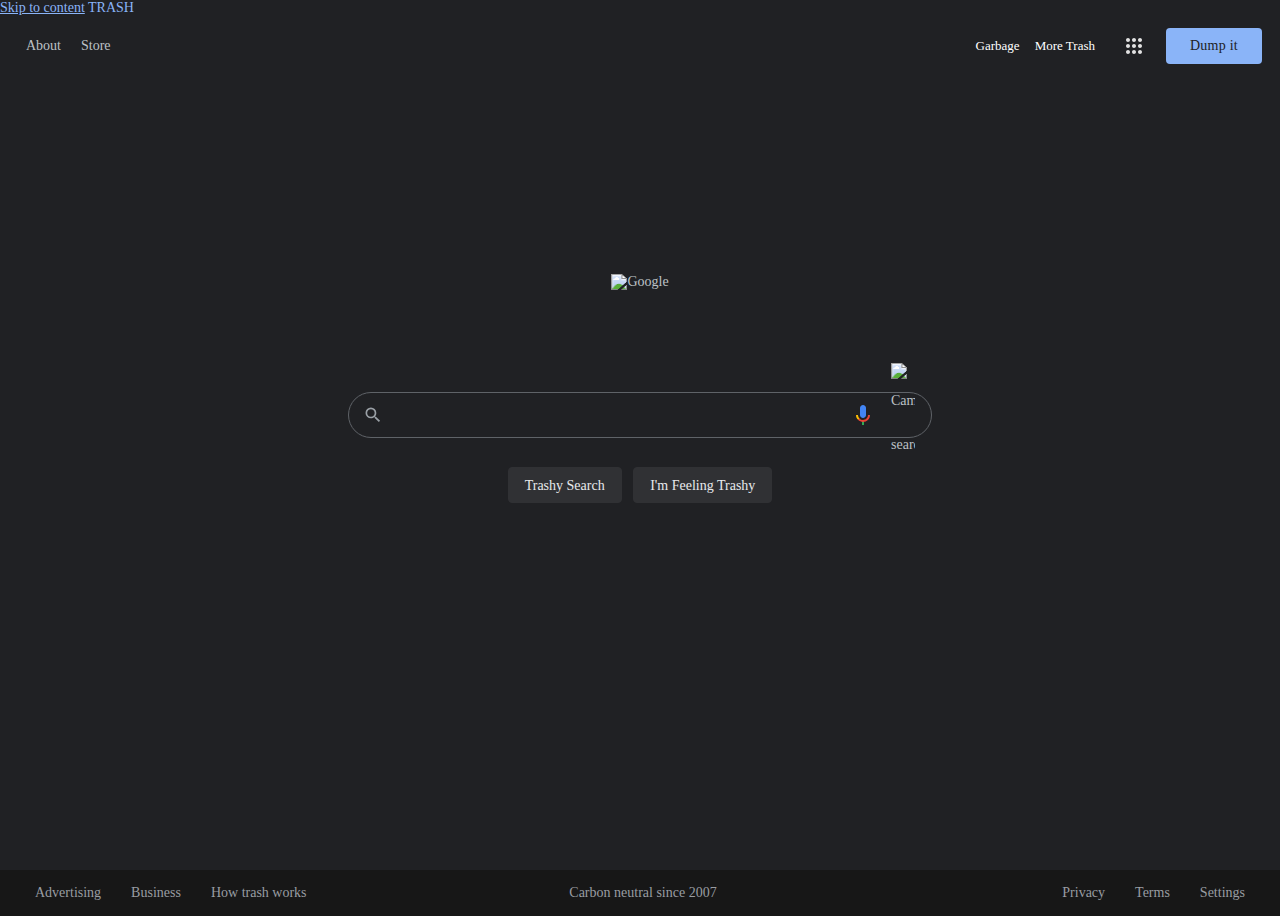
==== commit 7d402441: "Update index.html" ====
--- a/index.html
+++ b/index.html
@@ -1,7 +1,7 @@
 <!DOCTYPE html>
 <!-- -->
 <html lang="en" class=""><head prefix="og: http://ogp.me/ns# fb: http://ogp.me/ns/fb# object: http://ogp.me/ns/object# article: http://ogp.me/ns/article# profile: http://ogp.me/ns/profile#"><meta http-equiv="Content-Type" content="text/html; charset=UTF-8">
-    <link type="text/css" rel="stylesheet" href="../index_files/style.css">
+    <link type="text/css" rel="stylesheet" href="/index_files/style.css">
     <meta http-equiv="X-UA-Compatible" content="IE=edge">
     <meta http-equiv="Content-Language" content="en">
     
--- a/index_files/style.css
+++ b/index_files/style.css
@@ -1,20 +1,354 @@
-div {
+@media print {
+  ._2h_KVyxaj61YqtR-UBnwYR,
+  ._2h_KVyxaj61YqtR-UBnwYR * {
+    display: none !important; } }
+
+/*# sourceMappingURL=[data-uri] */
+._2DBTEUx2xNnJmRsYC-p5Mi {
+  position: absolute !important;
+  height: 1px;
+  width: 1px;
+  overflow: hidden;
+  clip: rect(1px, 1px, 1px, 1px); }
+
+._317zVnpIz8cTijNvSsCkbc {
+  all: unset;
   position: fixed;
+  height: 0;
+  width: 0;
+  top: 0;
+  left: 0;
+  overflow: hidden;
+  transition-delay: 0.5s;
+  transition-property: height, width; }
+
+._3Bduo2QYVuqBMNtJg9X9Vl {
+  transition-delay: 0s;
+  height: 100%;
+  width: 100%; }
+
+._30_fsEF9__C2Xr5wuihOyH {
+  all: unset;
+  position: absolute;
+  background-color: rgba(255, 255, 255, 0.95);
+  top: 0;
+  bottom: 0;
+  left: 0;
+  right: 0;
+  z-index: 100;
+  opacity: 0;
+  transition-timing-function: cubic-bezier(0.4, 0, 0.2, 1);
+  transition-duration: 0.35s;
+  transition-property: opacity; }
+
+._3LDfv5nrJUdFH-BOjdAE42 {
+  opacity: 1; }
+
+._3ApgnOTpu2GpPcaTn9AehH {
+  all: unset;
+  position: absolute;
+  background-color: white;
+  z-index: 101;
+  padding: 40px 40px 20px;
+  width: 460px;
+  box-shadow: 2px 2px 6px 0 rgba(0, 0, 0, 0.28);
   top: 50%;
   left: 50%;
-  margin-top: -50px;
-  margin-left: -50px;
-
-  animation: rotate 1s linear infinite;
-  animation-play-state: paused;
-  animation-delay: calc(var(--scroll) * -1s);
-
-  animation-iteration-count: 1;
-  animation-fill-mode: both;
-}
-
-@keyframes rotate {
-  to {
-    transform: rotate(360deg);
-  }
-}
+  opacity: 0;
+  transform: translate(-50%, -70%);
+  transition-delay: 0.05s;
+  transition-timing-function: cubic-bezier(0.4, 0, 0.2, 1);
+  transition-duration: 0.35s;
+  transition-property: opacity, transform; }
+
+.vPR8b322uH7Tu1PXXEjs4 {
+  transform: translate(-50%, -50%);
+  opacity: 1; }
+
+._22mTIWS8G3HyBlz6Ccyvp {
+  all: unset;
+  display: block;
+  font-family: helvetica, arial, sans-serif;
+  font-size: 24px;
+  font-weight: 600;
+  color: #575659;
+  margin: 0;
+  padding-bottom: 14px;
+  text-align: left;
+  line-height: normal;
+  word-break: break-all; }
+
+._16elc3Tjq8tC_4OmNYalV0 {
+  all: unset;
+  max-height: 65vh;
+  overflow-y: auto;
+  display: block;
+  font-size: 14px;
+  font-family: helvetica, arial, sans-serif;
+  color: #575659;
+  margin: 0;
+  margin-bottom: 40px;
+  text-align: left;
+  line-height: normal; }
+
+._3lALuFW1OzDHKaJn4OGrSd {
+  all: unset;
+  display: block;
+  text-align: right;
+  color: white; }
+
+._3ZtVD5Ncf0L80JuZWXvdJZ {
+  all: initial;
+  background-color: #0097cf;
+  color: #fff;
+  align-content: center;
+  align-items: center;
+  border: 0;
+  border-radius: 2px;
+  cursor: pointer;
+  display: inline-block;
+  flex-direction: row;
+  font-size: 14px;
+  line-height: 40px;
+  height: 40px;
+  justify-content: center;
+  margin-bottom: 0;
+  overflow: hidden;
+  padding: 0 30px;
+  position: relative;
+  text-align: center;
+  text-decoration: none;
+  transition: background-color 0.2s cubic-bezier(0.4, 0, 0.2, 1);
+  user-select: none;
+  vertical-align: middle;
+  white-space: nowrap;
+  font-family: helvetica, arial, sans-serif;
+  font-weight: 400; }
+  ._3ZtVD5Ncf0L80JuZWXvdJZ:active {
+    background-color: #03bbff; }
+  ._3ZtVD5Ncf0L80JuZWXvdJZ:focus {
+    outline: 1px solid #0097cf;
+    outline-offset: 2px; }
+._1ZP8gzXMQOi5NY1yW9M-A- {
+  position: absolute !important;
+  height: 1px;
+  width: 1px;
+  overflow: hidden;
+  clip: rect(1px, 1px, 1px, 1px); }
+
+._1B98SpbinkmeniefKHOp2C {
+  all: unset;
+  -webkit-transition: all 0.5s ease-in-out;
+  -moz-transition: all 0.5s ease-in-out;
+  transition: all 0.5s ease-in-out;
+  display: block;
+  position: absolute;
+  height: 50px;
+  width: 50px;
+  border-radius: 50%;
+  background-color: #00bd9c;
+  box-shadow: 0 1px 10px rgba(0, 0, 0, 0.5);
+  text-align: justify; }
+  ._1B98SpbinkmeniefKHOp2C:hover {
+    cursor: pointer; }
+  ._1B98SpbinkmeniefKHOp2C:focus {
+    outline: 5px auto #0097cf; }
+
+._1fDujTs5t6-0__pRoh3lTx {
+  all: unset;
+  -webkit-transition: all 0.3s ease-in-out;
+  -moz-transition: all 0.3s ease-in-out;
+  transition: all 0.3s ease-in-out;
+  display: inline-block;
+  margin-left: 10px;
+  height: 32px;
+  width: 32px;
+  color: #ffffff; }
+
+._1-94LbTSG7Pb4DBfxy6WCR {
+  all: unset;
+  -webkit-transition: color 0.3s ease-in-out;
+  -moz-transition: color 0.3s ease-in-out;
+  transition: color 0.3s ease-in-out;
+  display: flex;
+  align-items: center;
+  justify-content: center;
+  position: absolute;
+  top: -5px;
+  left: 38px;
+  border-radius: 50%;
+  width: 22px;
+  height: 22px;
+  text-align: center;
+  background-color: #e64b3e;
+  color: #eaeaea;
+  font-family: helvetica, arial, sans-serif;
+  user-select: none; }
+  ._1-94LbTSG7Pb4DBfxy6WCR span {
+    all: unset;
+    border-radius: 50%;
+    color: #eaeaea;
+    line-height: normal;
+    text-align: center;
+    font-size: 11px;
+    font-family: helvetica, arial, sans-serif; }
+._28iyuGPZ2h-aEVPD3i6lpi {
+  all: 'initial' !important;
+  font-family: helvetica, arial, sans-serif !important;
+  font-size: 14px;
+  font-weight: 400;
+  line-height: 18px;
+  -webkit-font-smoothing: antialiased;
+  -moz-osx-font-smoothing: grayscale; }
+
+.EQ62PnpB1DDRrPwRT3AKj {
+  background: #ffffff;
+  box-sizing: border-box;
+  box-shadow: 4px 4px 15px rgba(0, 0, 0, 0.1);
+  border: 1px solid #717171;
+  padding: 24px;
+  color: #6f6f6f;
+  font-size: 12px;
+  width: 380px;
+  height: 100%;
+  position: absolute; }
+  .EQ62PnpB1DDRrPwRT3AKj ._3toxf5ctxSmg9abopuqAKJ {
+    font-size: 12px;
+    font-weight: 400;
+    color: #6f6f6f;
+    margin-top: 0px;
+    margin-bottom: 16px; }
+    .EQ62PnpB1DDRrPwRT3AKj ._3toxf5ctxSmg9abopuqAKJ strong {
+      color: #000;
+      font-weight: 700;
+      font-size: 15px;
+      line-height: 1.5;
+      font-family: helvetica, arial, sans-serif !important;
+      -webkit-font-smoothing: antialiased; }
+  .EQ62PnpB1DDRrPwRT3AKj p {
+    font-size: 12px;
+    margin: 0 0 16px;
+    line-height: 18px;
+    padding: 0; }
+
+._20Whiarh1uNWgED8vjBTfF {
+  all: unset;
+  display: block;
+  position: absolute;
+  height: 42px;
+  width: 42px;
+  border-radius: 50%;
+  background-color: #078aab;
+  box-shadow: 0 1px 10px rgba(0, 0, 0, 0.5);
+  -webkit-box-shadow: 0 1px 10px rgba(0, 0, 0, 0.5);
+  top: 16px; }
+  ._20Whiarh1uNWgED8vjBTfF:hover {
+    cursor: pointer; }
+  ._20Whiarh1uNWgED8vjBTfF:focus {
+    outline: 5px auto #0097cf; }
+
+._9WNyytrxsL-LjJgw6Cydk {
+  background-color: #D9D9D9;
+  border-radius: 2px;
+  float: right;
+  font-size: 12px;
+  text-transform: uppercase;
+  border: 1px solid #D9D9D9;
+  color: #000;
+  cursor: pointer;
+  font-weight: 600;
+  padding: 4px 16px;
+  line-height: 1.5;
+  letter-spacing: 0.5px;
+  font-family: helvetica, arial, sans-serif !important;
+  -webkit-font-smoothing: antialiased; }
+
+.blP1Oc4LUJ2bB_Xs7lbfH {
+  all: unset;
+  display: inline-block;
+  height: 42px;
+  width: 42px;
+  color: #ffffff; }
+
+._2XGTs9dJM7_S5_SDX_7_3u {
+  all: unset;
+  display: inline-block;
+  color: #ffffff; }
+
+.p9okYJYBvulLcues8eVw {
+  margin-right: 21px;
+  padding-right: 36px;
+  right: 0; }
+
+._2t2jpyP_mh92mTgNUil6Ay {
+  margin-left: 21px;
+  padding-left: 36px;
+  left: 0; }
+
+._1z9AvYPkP6KZswvU82SD0y {
+  position: absolute !important;
+  height: 1px;
+  width: 1px;
+  overflow: hidden;
+  clip: rect(1px, 1px, 1px, 1px); }
+
+._2kCJhEzGL-jJVoUjrZjxOk {
+  all: unset;
+  -webkit-transition: all 0.5s ease-in-out;
+  -moz-transition: all 0.5s ease-in-out;
+  transition: all 0.5s ease-in-out;
+  display: block;
+  opacity: 0;
+  position: absolute;
+  top: -14px;
+  border-radius: 0.5px;
+  width: 250px;
+  padding: 10px 10px 10px 15px;
+  background-color: #ffffff;
+  box-shadow: 0 1px 10px rgba(0, 0, 0, 0.5);
+  text-align: justify;
+  user-select: none; }
+  ._2kCJhEzGL-jJVoUjrZjxOk.pKXdrso86RIf0AmVYshSb {
+    opacity: 1; }
+  ._2kCJhEzGL-jJVoUjrZjxOk ._1KoTZoECP-EzMAluUxBsxf {
+    all: unset;
+    line-height: normal;
+    display: block;
+    color: #575659;
+    opacity: 0.5;
+    font-size: 12px;
+    font-family: helvetica, arial, sans-serif; }
+  ._2kCJhEzGL-jJVoUjrZjxOk ._206c9QkukGW9ACQ_aRIfMv {
+    all: unset;
+    line-height: normal;
+    display: block;
+    color: #575659;
+    font-size: 14px;
+    text-overflow: ellipsis;
+    white-space: nowrap;
+    overflow: hidden;
+    max-width: 200px;
+    font-family: helvetica, arial, sans-serif; }
+
+._2olasz-2x0DR4jXfJZN05k {
+  right: -87px; }
+  ._2olasz-2x0DR4jXfJZN05k.pKXdrso86RIf0AmVYshSb {
+    right: -57px; }
+  ._2olasz-2x0DR4jXfJZN05k ._1KoTZoECP-EzMAluUxBsxf {
+    margin: 6px 0 0 0; }
+  ._2olasz-2x0DR4jXfJZN05k ._206c9QkukGW9ACQ_aRIfMv {
+    margin: 6px 0; }
+
+._3UljwNYZyBBUJrSo7Cf0Wc {
+  left: -38px; }
+  ._3UljwNYZyBBUJrSo7Cf0Wc.pKXdrso86RIf0AmVYshSb {
+    left: -8px; }
+  ._3UljwNYZyBBUJrSo7Cf0Wc ._1KoTZoECP-EzMAluUxBsxf {
+    margin: 6px 0 0 55px; }
+  ._3UljwNYZyBBUJrSo7Cf0Wc ._206c9QkukGW9ACQ_aRIfMv {
+    margin: 6px 0 5px 55px; }
+
+/*# sourceMappingURL=[data-uri] */
+/*# sourceMappingURL=[data-uri] */
+/*# sourceMappingURL=[data-uri] */
+/*# sourceMappingURL=[data-uri] */
--- a/index_files/style.css
+++ b/index_files/style.css
@@ -1,20 +1,354 @@
-div {
+@media print {
+  ._2h_KVyxaj61YqtR-UBnwYR,
+  ._2h_KVyxaj61YqtR-UBnwYR * {
+    display: none !important; } }
+
+/*# sourceMappingURL=[data-uri] */
+._2DBTEUx2xNnJmRsYC-p5Mi {
+  position: absolute !important;
+  height: 1px;
+  width: 1px;
+  overflow: hidden;
+  clip: rect(1px, 1px, 1px, 1px); }
+
+._317zVnpIz8cTijNvSsCkbc {
+  all: unset;
   position: fixed;
+  height: 0;
+  width: 0;
+  top: 0;
+  left: 0;
+  overflow: hidden;
+  transition-delay: 0.5s;
+  transition-property: height, width; }
+
+._3Bduo2QYVuqBMNtJg9X9Vl {
+  transition-delay: 0s;
+  height: 100%;
+  width: 100%; }
+
+._30_fsEF9__C2Xr5wuihOyH {
+  all: unset;
+  position: absolute;
+  background-color: rgba(255, 255, 255, 0.95);
+  top: 0;
+  bottom: 0;
+  left: 0;
+  right: 0;
+  z-index: 100;
+  opacity: 0;
+  transition-timing-function: cubic-bezier(0.4, 0, 0.2, 1);
+  transition-duration: 0.35s;
+  transition-property: opacity; }
+
+._3LDfv5nrJUdFH-BOjdAE42 {
+  opacity: 1; }
+
+._3ApgnOTpu2GpPcaTn9AehH {
+  all: unset;
+  position: absolute;
+  background-color: white;
+  z-index: 101;
+  padding: 40px 40px 20px;
+  width: 460px;
+  box-shadow: 2px 2px 6px 0 rgba(0, 0, 0, 0.28);
   top: 50%;
   left: 50%;
-  margin-top: -50px;
-  margin-left: -50px;
-
-  animation: rotate 1s linear infinite;
-  animation-play-state: paused;
-  animation-delay: calc(var(--scroll) * -1s);
-
-  animation-iteration-count: 1;
-  animation-fill-mode: both;
-}
-
-@keyframes rotate {
-  to {
-    transform: rotate(360deg);
-  }
-}
+  opacity: 0;
+  transform: translate(-50%, -70%);
+  transition-delay: 0.05s;
+  transition-timing-function: cubic-bezier(0.4, 0, 0.2, 1);
+  transition-duration: 0.35s;
+  transition-property: opacity, transform; }
+
+.vPR8b322uH7Tu1PXXEjs4 {
+  transform: translate(-50%, -50%);
+  opacity: 1; }
+
+._22mTIWS8G3HyBlz6Ccyvp {
+  all: unset;
+  display: block;
+  font-family: helvetica, arial, sans-serif;
+  font-size: 24px;
+  font-weight: 600;
+  color: #575659;
+  margin: 0;
+  padding-bottom: 14px;
+  text-align: left;
+  line-height: normal;
+  word-break: break-all; }
+
+._16elc3Tjq8tC_4OmNYalV0 {
+  all: unset;
+  max-height: 65vh;
+  overflow-y: auto;
+  display: block;
+  font-size: 14px;
+  font-family: helvetica, arial, sans-serif;
+  color: #575659;
+  margin: 0;
+  margin-bottom: 40px;
+  text-align: left;
+  line-height: normal; }
+
+._3lALuFW1OzDHKaJn4OGrSd {
+  all: unset;
+  display: block;
+  text-align: right;
+  color: white; }
+
+._3ZtVD5Ncf0L80JuZWXvdJZ {
+  all: initial;
+  background-color: #0097cf;
+  color: #fff;
+  align-content: center;
+  align-items: center;
+  border: 0;
+  border-radius: 2px;
+  cursor: pointer;
+  display: inline-block;
+  flex-direction: row;
+  font-size: 14px;
+  line-height: 40px;
+  height: 40px;
+  justify-content: center;
+  margin-bottom: 0;
+  overflow: hidden;
+  padding: 0 30px;
+  position: relative;
+  text-align: center;
+  text-decoration: none;
+  transition: background-color 0.2s cubic-bezier(0.4, 0, 0.2, 1);
+  user-select: none;
+  vertical-align: middle;
+  white-space: nowrap;
+  font-family: helvetica, arial, sans-serif;
+  font-weight: 400; }
+  ._3ZtVD5Ncf0L80JuZWXvdJZ:active {
+    background-color: #03bbff; }
+  ._3ZtVD5Ncf0L80JuZWXvdJZ:focus {
+    outline: 1px solid #0097cf;
+    outline-offset: 2px; }
+._1ZP8gzXMQOi5NY1yW9M-A- {
+  position: absolute !important;
+  height: 1px;
+  width: 1px;
+  overflow: hidden;
+  clip: rect(1px, 1px, 1px, 1px); }
+
+._1B98SpbinkmeniefKHOp2C {
+  all: unset;
+  -webkit-transition: all 0.5s ease-in-out;
+  -moz-transition: all 0.5s ease-in-out;
+  transition: all 0.5s ease-in-out;
+  display: block;
+  position: absolute;
+  height: 50px;
+  width: 50px;
+  border-radius: 50%;
+  background-color: #00bd9c;
+  box-shadow: 0 1px 10px rgba(0, 0, 0, 0.5);
+  text-align: justify; }
+  ._1B98SpbinkmeniefKHOp2C:hover {
+    cursor: pointer; }
+  ._1B98SpbinkmeniefKHOp2C:focus {
+    outline: 5px auto #0097cf; }
+
+._1fDujTs5t6-0__pRoh3lTx {
+  all: unset;
+  -webkit-transition: all 0.3s ease-in-out;
+  -moz-transition: all 0.3s ease-in-out;
+  transition: all 0.3s ease-in-out;
+  display: inline-block;
+  margin-left: 10px;
+  height: 32px;
+  width: 32px;
+  color: #ffffff; }
+
+._1-94LbTSG7Pb4DBfxy6WCR {
+  all: unset;
+  -webkit-transition: color 0.3s ease-in-out;
+  -moz-transition: color 0.3s ease-in-out;
+  transition: color 0.3s ease-in-out;
+  display: flex;
+  align-items: center;
+  justify-content: center;
+  position: absolute;
+  top: -5px;
+  left: 38px;
+  border-radius: 50%;
+  width: 22px;
+  height: 22px;
+  text-align: center;
+  background-color: #e64b3e;
+  color: #eaeaea;
+  font-family: helvetica, arial, sans-serif;
+  user-select: none; }
+  ._1-94LbTSG7Pb4DBfxy6WCR span {
+    all: unset;
+    border-radius: 50%;
+    color: #eaeaea;
+    line-height: normal;
+    text-align: center;
+    font-size: 11px;
+    font-family: helvetica, arial, sans-serif; }
+._28iyuGPZ2h-aEVPD3i6lpi {
+  all: 'initial' !important;
+  font-family: helvetica, arial, sans-serif !important;
+  font-size: 14px;
+  font-weight: 400;
+  line-height: 18px;
+  -webkit-font-smoothing: antialiased;
+  -moz-osx-font-smoothing: grayscale; }
+
+.EQ62PnpB1DDRrPwRT3AKj {
+  background: #ffffff;
+  box-sizing: border-box;
+  box-shadow: 4px 4px 15px rgba(0, 0, 0, 0.1);
+  border: 1px solid #717171;
+  padding: 24px;
+  color: #6f6f6f;
+  font-size: 12px;
+  width: 380px;
+  height: 100%;
+  position: absolute; }
+  .EQ62PnpB1DDRrPwRT3AKj ._3toxf5ctxSmg9abopuqAKJ {
+    font-size: 12px;
+    font-weight: 400;
+    color: #6f6f6f;
+    margin-top: 0px;
+    margin-bottom: 16px; }
+    .EQ62PnpB1DDRrPwRT3AKj ._3toxf5ctxSmg9abopuqAKJ strong {
+      color: #000;
+      font-weight: 700;
+      font-size: 15px;
+      line-height: 1.5;
+      font-family: helvetica, arial, sans-serif !important;
+      -webkit-font-smoothing: antialiased; }
+  .EQ62PnpB1DDRrPwRT3AKj p {
+    font-size: 12px;
+    margin: 0 0 16px;
+    line-height: 18px;
+    padding: 0; }
+
+._20Whiarh1uNWgED8vjBTfF {
+  all: unset;
+  display: block;
+  position: absolute;
+  height: 42px;
+  width: 42px;
+  border-radius: 50%;
+  background-color: #078aab;
+  box-shadow: 0 1px 10px rgba(0, 0, 0, 0.5);
+  -webkit-box-shadow: 0 1px 10px rgba(0, 0, 0, 0.5);
+  top: 16px; }
+  ._20Whiarh1uNWgED8vjBTfF:hover {
+    cursor: pointer; }
+  ._20Whiarh1uNWgED8vjBTfF:focus {
+    outline: 5px auto #0097cf; }
+
+._9WNyytrxsL-LjJgw6Cydk {
+  background-color: #D9D9D9;
+  border-radius: 2px;
+  float: right;
+  font-size: 12px;
+  text-transform: uppercase;
+  border: 1px solid #D9D9D9;
+  color: #000;
+  cursor: pointer;
+  font-weight: 600;
+  padding: 4px 16px;
+  line-height: 1.5;
+  letter-spacing: 0.5px;
+  font-family: helvetica, arial, sans-serif !important;
+  -webkit-font-smoothing: antialiased; }
+
+.blP1Oc4LUJ2bB_Xs7lbfH {
+  all: unset;
+  display: inline-block;
+  height: 42px;
+  width: 42px;
+  color: #ffffff; }
+
+._2XGTs9dJM7_S5_SDX_7_3u {
+  all: unset;
+  display: inline-block;
+  color: #ffffff; }
+
+.p9okYJYBvulLcues8eVw {
+  margin-right: 21px;
+  padding-right: 36px;
+  right: 0; }
+
+._2t2jpyP_mh92mTgNUil6Ay {
+  margin-left: 21px;
+  padding-left: 36px;
+  left: 0; }
+
+._1z9AvYPkP6KZswvU82SD0y {
+  position: absolute !important;
+  height: 1px;
+  width: 1px;
+  overflow: hidden;
+  clip: rect(1px, 1px, 1px, 1px); }
+
+._2kCJhEzGL-jJVoUjrZjxOk {
+  all: unset;
+  -webkit-transition: all 0.5s ease-in-out;
+  -moz-transition: all 0.5s ease-in-out;
+  transition: all 0.5s ease-in-out;
+  display: block;
+  opacity: 0;
+  position: absolute;
+  top: -14px;
+  border-radius: 0.5px;
+  width: 250px;
+  padding: 10px 10px 10px 15px;
+  background-color: #ffffff;
+  box-shadow: 0 1px 10px rgba(0, 0, 0, 0.5);
+  text-align: justify;
+  user-select: none; }
+  ._2kCJhEzGL-jJVoUjrZjxOk.pKXdrso86RIf0AmVYshSb {
+    opacity: 1; }
+  ._2kCJhEzGL-jJVoUjrZjxOk ._1KoTZoECP-EzMAluUxBsxf {
+    all: unset;
+    line-height: normal;
+    display: block;
+    color: #575659;
+    opacity: 0.5;
+    font-size: 12px;
+    font-family: helvetica, arial, sans-serif; }
+  ._2kCJhEzGL-jJVoUjrZjxOk ._206c9QkukGW9ACQ_aRIfMv {
+    all: unset;
+    line-height: normal;
+    display: block;
+    color: #575659;
+    font-size: 14px;
+    text-overflow: ellipsis;
+    white-space: nowrap;
+    overflow: hidden;
+    max-width: 200px;
+    font-family: helvetica, arial, sans-serif; }
+
+._2olasz-2x0DR4jXfJZN05k {
+  right: -87px; }
+  ._2olasz-2x0DR4jXfJZN05k.pKXdrso86RIf0AmVYshSb {
+    right: -57px; }
+  ._2olasz-2x0DR4jXfJZN05k ._1KoTZoECP-EzMAluUxBsxf {
+    margin: 6px 0 0 0; }
+  ._2olasz-2x0DR4jXfJZN05k ._206c9QkukGW9ACQ_aRIfMv {
+    margin: 6px 0; }
+
+._3UljwNYZyBBUJrSo7Cf0Wc {
+  left: -38px; }
+  ._3UljwNYZyBBUJrSo7Cf0Wc.pKXdrso86RIf0AmVYshSb {
+    left: -8px; }
+  ._3UljwNYZyBBUJrSo7Cf0Wc ._1KoTZoECP-EzMAluUxBsxf {
+    margin: 6px 0 0 55px; }
+  ._3UljwNYZyBBUJrSo7Cf0Wc ._206c9QkukGW9ACQ_aRIfMv {
+    margin: 6px 0 5px 55px; }
+
+/*# sourceMappingURL=[data-uri] */
+/*# sourceMappingURL=[data-uri] */
+/*# sourceMappingURL=[data-uri] */
+/*# sourceMappingURL=[data-uri] */
--- a/index_files/style.css
+++ b/index_files/style.css
@@ -1,20 +1,354 @@
-div {
+@media print {
+  ._2h_KVyxaj61YqtR-UBnwYR,
+  ._2h_KVyxaj61YqtR-UBnwYR * {
+    display: none !important; } }
+
+/*# sourceMappingURL=[data-uri] */
+._2DBTEUx2xNnJmRsYC-p5Mi {
+  position: absolute !important;
+  height: 1px;
+  width: 1px;
+  overflow: hidden;
+  clip: rect(1px, 1px, 1px, 1px); }
+
+._317zVnpIz8cTijNvSsCkbc {
+  all: unset;
   position: fixed;
+  height: 0;
+  width: 0;
+  top: 0;
+  left: 0;
+  overflow: hidden;
+  transition-delay: 0.5s;
+  transition-property: height, width; }
+
+._3Bduo2QYVuqBMNtJg9X9Vl {
+  transition-delay: 0s;
+  height: 100%;
+  width: 100%; }
+
+._30_fsEF9__C2Xr5wuihOyH {
+  all: unset;
+  position: absolute;
+  background-color: rgba(255, 255, 255, 0.95);
+  top: 0;
+  bottom: 0;
+  left: 0;
+  right: 0;
+  z-index: 100;
+  opacity: 0;
+  transition-timing-function: cubic-bezier(0.4, 0, 0.2, 1);
+  transition-duration: 0.35s;
+  transition-property: opacity; }
+
+._3LDfv5nrJUdFH-BOjdAE42 {
+  opacity: 1; }
+
+._3ApgnOTpu2GpPcaTn9AehH {
+  all: unset;
+  position: absolute;
+  background-color: white;
+  z-index: 101;
+  padding: 40px 40px 20px;
+  width: 460px;
+  box-shadow: 2px 2px 6px 0 rgba(0, 0, 0, 0.28);
   top: 50%;
   left: 50%;
-  margin-top: -50px;
-  margin-left: -50px;
-
-  animation: rotate 1s linear infinite;
-  animation-play-state: paused;
-  animation-delay: calc(var(--scroll) * -1s);
-
-  animation-iteration-count: 1;
-  animation-fill-mode: both;
-}
-
-@keyframes rotate {
-  to {
-    transform: rotate(360deg);
-  }
-}
+  opacity: 0;
+  transform: translate(-50%, -70%);
+  transition-delay: 0.05s;
+  transition-timing-function: cubic-bezier(0.4, 0, 0.2, 1);
+  transition-duration: 0.35s;
+  transition-property: opacity, transform; }
+
+.vPR8b322uH7Tu1PXXEjs4 {
+  transform: translate(-50%, -50%);
+  opacity: 1; }
+
+._22mTIWS8G3HyBlz6Ccyvp {
+  all: unset;
+  display: block;
+  font-family: helvetica, arial, sans-serif;
+  font-size: 24px;
+  font-weight: 600;
+  color: #575659;
+  margin: 0;
+  padding-bottom: 14px;
+  text-align: left;
+  line-height: normal;
+  word-break: break-all; }
+
+._16elc3Tjq8tC_4OmNYalV0 {
+  all: unset;
+  max-height: 65vh;
+  overflow-y: auto;
+  display: block;
+  font-size: 14px;
+  font-family: helvetica, arial, sans-serif;
+  color: #575659;
+  margin: 0;
+  margin-bottom: 40px;
+  text-align: left;
+  line-height: normal; }
+
+._3lALuFW1OzDHKaJn4OGrSd {
+  all: unset;
+  display: block;
+  text-align: right;
+  color: white; }
+
+._3ZtVD5Ncf0L80JuZWXvdJZ {
+  all: initial;
+  background-color: #0097cf;
+  color: #fff;
+  align-content: center;
+  align-items: center;
+  border: 0;
+  border-radius: 2px;
+  cursor: pointer;
+  display: inline-block;
+  flex-direction: row;
+  font-size: 14px;
+  line-height: 40px;
+  height: 40px;
+  justify-content: center;
+  margin-bottom: 0;
+  overflow: hidden;
+  padding: 0 30px;
+  position: relative;
+  text-align: center;
+  text-decoration: none;
+  transition: background-color 0.2s cubic-bezier(0.4, 0, 0.2, 1);
+  user-select: none;
+  vertical-align: middle;
+  white-space: nowrap;
+  font-family: helvetica, arial, sans-serif;
+  font-weight: 400; }
+  ._3ZtVD5Ncf0L80JuZWXvdJZ:active {
+    background-color: #03bbff; }
+  ._3ZtVD5Ncf0L80JuZWXvdJZ:focus {
+    outline: 1px solid #0097cf;
+    outline-offset: 2px; }
+._1ZP8gzXMQOi5NY1yW9M-A- {
+  position: absolute !important;
+  height: 1px;
+  width: 1px;
+  overflow: hidden;
+  clip: rect(1px, 1px, 1px, 1px); }
+
+._1B98SpbinkmeniefKHOp2C {
+  all: unset;
+  -webkit-transition: all 0.5s ease-in-out;
+  -moz-transition: all 0.5s ease-in-out;
+  transition: all 0.5s ease-in-out;
+  display: block;
+  position: absolute;
+  height: 50px;
+  width: 50px;
+  border-radius: 50%;
+  background-color: #00bd9c;
+  box-shadow: 0 1px 10px rgba(0, 0, 0, 0.5);
+  text-align: justify; }
+  ._1B98SpbinkmeniefKHOp2C:hover {
+    cursor: pointer; }
+  ._1B98SpbinkmeniefKHOp2C:focus {
+    outline: 5px auto #0097cf; }
+
+._1fDujTs5t6-0__pRoh3lTx {
+  all: unset;
+  -webkit-transition: all 0.3s ease-in-out;
+  -moz-transition: all 0.3s ease-in-out;
+  transition: all 0.3s ease-in-out;
+  display: inline-block;
+  margin-left: 10px;
+  height: 32px;
+  width: 32px;
+  color: #ffffff; }
+
+._1-94LbTSG7Pb4DBfxy6WCR {
+  all: unset;
+  -webkit-transition: color 0.3s ease-in-out;
+  -moz-transition: color 0.3s ease-in-out;
+  transition: color 0.3s ease-in-out;
+  display: flex;
+  align-items: center;
+  justify-content: center;
+  position: absolute;
+  top: -5px;
+  left: 38px;
+  border-radius: 50%;
+  width: 22px;
+  height: 22px;
+  text-align: center;
+  background-color: #e64b3e;
+  color: #eaeaea;
+  font-family: helvetica, arial, sans-serif;
+  user-select: none; }
+  ._1-94LbTSG7Pb4DBfxy6WCR span {
+    all: unset;
+    border-radius: 50%;
+    color: #eaeaea;
+    line-height: normal;
+    text-align: center;
+    font-size: 11px;
+    font-family: helvetica, arial, sans-serif; }
+._28iyuGPZ2h-aEVPD3i6lpi {
+  all: 'initial' !important;
+  font-family: helvetica, arial, sans-serif !important;
+  font-size: 14px;
+  font-weight: 400;
+  line-height: 18px;
+  -webkit-font-smoothing: antialiased;
+  -moz-osx-font-smoothing: grayscale; }
+
+.EQ62PnpB1DDRrPwRT3AKj {
+  background: #ffffff;
+  box-sizing: border-box;
+  box-shadow: 4px 4px 15px rgba(0, 0, 0, 0.1);
+  border: 1px solid #717171;
+  padding: 24px;
+  color: #6f6f6f;
+  font-size: 12px;
+  width: 380px;
+  height: 100%;
+  position: absolute; }
+  .EQ62PnpB1DDRrPwRT3AKj ._3toxf5ctxSmg9abopuqAKJ {
+    font-size: 12px;
+    font-weight: 400;
+    color: #6f6f6f;
+    margin-top: 0px;
+    margin-bottom: 16px; }
+    .EQ62PnpB1DDRrPwRT3AKj ._3toxf5ctxSmg9abopuqAKJ strong {
+      color: #000;
+      font-weight: 700;
+      font-size: 15px;
+      line-height: 1.5;
+      font-family: helvetica, arial, sans-serif !important;
+      -webkit-font-smoothing: antialiased; }
+  .EQ62PnpB1DDRrPwRT3AKj p {
+    font-size: 12px;
+    margin: 0 0 16px;
+    line-height: 18px;
+    padding: 0; }
+
+._20Whiarh1uNWgED8vjBTfF {
+  all: unset;
+  display: block;
+  position: absolute;
+  height: 42px;
+  width: 42px;
+  border-radius: 50%;
+  background-color: #078aab;
+  box-shadow: 0 1px 10px rgba(0, 0, 0, 0.5);
+  -webkit-box-shadow: 0 1px 10px rgba(0, 0, 0, 0.5);
+  top: 16px; }
+  ._20Whiarh1uNWgED8vjBTfF:hover {
+    cursor: pointer; }
+  ._20Whiarh1uNWgED8vjBTfF:focus {
+    outline: 5px auto #0097cf; }
+
+._9WNyytrxsL-LjJgw6Cydk {
+  background-color: #D9D9D9;
+  border-radius: 2px;
+  float: right;
+  font-size: 12px;
+  text-transform: uppercase;
+  border: 1px solid #D9D9D9;
+  color: #000;
+  cursor: pointer;
+  font-weight: 600;
+  padding: 4px 16px;
+  line-height: 1.5;
+  letter-spacing: 0.5px;
+  font-family: helvetica, arial, sans-serif !important;
+  -webkit-font-smoothing: antialiased; }
+
+.blP1Oc4LUJ2bB_Xs7lbfH {
+  all: unset;
+  display: inline-block;
+  height: 42px;
+  width: 42px;
+  color: #ffffff; }
+
+._2XGTs9dJM7_S5_SDX_7_3u {
+  all: unset;
+  display: inline-block;
+  color: #ffffff; }
+
+.p9okYJYBvulLcues8eVw {
+  margin-right: 21px;
+  padding-right: 36px;
+  right: 0; }
+
+._2t2jpyP_mh92mTgNUil6Ay {
+  margin-left: 21px;
+  padding-left: 36px;
+  left: 0; }
+
+._1z9AvYPkP6KZswvU82SD0y {
+  position: absolute !important;
+  height: 1px;
+  width: 1px;
+  overflow: hidden;
+  clip: rect(1px, 1px, 1px, 1px); }
+
+._2kCJhEzGL-jJVoUjrZjxOk {
+  all: unset;
+  -webkit-transition: all 0.5s ease-in-out;
+  -moz-transition: all 0.5s ease-in-out;
+  transition: all 0.5s ease-in-out;
+  display: block;
+  opacity: 0;
+  position: absolute;
+  top: -14px;
+  border-radius: 0.5px;
+  width: 250px;
+  padding: 10px 10px 10px 15px;
+  background-color: #ffffff;
+  box-shadow: 0 1px 10px rgba(0, 0, 0, 0.5);
+  text-align: justify;
+  user-select: none; }
+  ._2kCJhEzGL-jJVoUjrZjxOk.pKXdrso86RIf0AmVYshSb {
+    opacity: 1; }
+  ._2kCJhEzGL-jJVoUjrZjxOk ._1KoTZoECP-EzMAluUxBsxf {
+    all: unset;
+    line-height: normal;
+    display: block;
+    color: #575659;
+    opacity: 0.5;
+    font-size: 12px;
+    font-family: helvetica, arial, sans-serif; }
+  ._2kCJhEzGL-jJVoUjrZjxOk ._206c9QkukGW9ACQ_aRIfMv {
+    all: unset;
+    line-height: normal;
+    display: block;
+    color: #575659;
+    font-size: 14px;
+    text-overflow: ellipsis;
+    white-space: nowrap;
+    overflow: hidden;
+    max-width: 200px;
+    font-family: helvetica, arial, sans-serif; }
+
+._2olasz-2x0DR4jXfJZN05k {
+  right: -87px; }
+  ._2olasz-2x0DR4jXfJZN05k.pKXdrso86RIf0AmVYshSb {
+    right: -57px; }
+  ._2olasz-2x0DR4jXfJZN05k ._1KoTZoECP-EzMAluUxBsxf {
+    margin: 6px 0 0 0; }
+  ._2olasz-2x0DR4jXfJZN05k ._206c9QkukGW9ACQ_aRIfMv {
+    margin: 6px 0; }
+
+._3UljwNYZyBBUJrSo7Cf0Wc {
+  left: -38px; }
+  ._3UljwNYZyBBUJrSo7Cf0Wc.pKXdrso86RIf0AmVYshSb {
+    left: -8px; }
+  ._3UljwNYZyBBUJrSo7Cf0Wc ._1KoTZoECP-EzMAluUxBsxf {
+    margin: 6px 0 0 55px; }
+  ._3UljwNYZyBBUJrSo7Cf0Wc ._206c9QkukGW9ACQ_aRIfMv {
+    margin: 6px 0 5px 55px; }
+
+/*# sourceMappingURL=[data-uri] */
+/*# sourceMappingURL=[data-uri] */
+/*# sourceMappingURL=[data-uri] */
+/*# sourceMappingURL=[data-uri] */
--- a/index_files/style.css
+++ b/index_files/style.css
@@ -1,20 +1,354 @@
-div {
+@media print {
+  ._2h_KVyxaj61YqtR-UBnwYR,
+  ._2h_KVyxaj61YqtR-UBnwYR * {
+    display: none !important; } }
+
+/*# sourceMappingURL=[data-uri] */
+._2DBTEUx2xNnJmRsYC-p5Mi {
+  position: absolute !important;
+  height: 1px;
+  width: 1px;
+  overflow: hidden;
+  clip: rect(1px, 1px, 1px, 1px); }
+
+._317zVnpIz8cTijNvSsCkbc {
+  all: unset;
   position: fixed;
+  height: 0;
+  width: 0;
+  top: 0;
+  left: 0;
+  overflow: hidden;
+  transition-delay: 0.5s;
+  transition-property: height, width; }
+
+._3Bduo2QYVuqBMNtJg9X9Vl {
+  transition-delay: 0s;
+  height: 100%;
+  width: 100%; }
+
+._30_fsEF9__C2Xr5wuihOyH {
+  all: unset;
+  position: absolute;
+  background-color: rgba(255, 255, 255, 0.95);
+  top: 0;
+  bottom: 0;
+  left: 0;
+  right: 0;
+  z-index: 100;
+  opacity: 0;
+  transition-timing-function: cubic-bezier(0.4, 0, 0.2, 1);
+  transition-duration: 0.35s;
+  transition-property: opacity; }
+
+._3LDfv5nrJUdFH-BOjdAE42 {
+  opacity: 1; }
+
+._3ApgnOTpu2GpPcaTn9AehH {
+  all: unset;
+  position: absolute;
+  background-color: white;
+  z-index: 101;
+  padding: 40px 40px 20px;
+  width: 460px;
+  box-shadow: 2px 2px 6px 0 rgba(0, 0, 0, 0.28);
   top: 50%;
   left: 50%;
-  margin-top: -50px;
-  margin-left: -50px;
-
-  animation: rotate 1s linear infinite;
-  animation-play-state: paused;
-  animation-delay: calc(var(--scroll) * -1s);
-
-  animation-iteration-count: 1;
-  animation-fill-mode: both;
-}
-
-@keyframes rotate {
-  to {
-    transform: rotate(360deg);
-  }
-}
+  opacity: 0;
+  transform: translate(-50%, -70%);
+  transition-delay: 0.05s;
+  transition-timing-function: cubic-bezier(0.4, 0, 0.2, 1);
+  transition-duration: 0.35s;
+  transition-property: opacity, transform; }
+
+.vPR8b322uH7Tu1PXXEjs4 {
+  transform: translate(-50%, -50%);
+  opacity: 1; }
+
+._22mTIWS8G3HyBlz6Ccyvp {
+  all: unset;
+  display: block;
+  font-family: helvetica, arial, sans-serif;
+  font-size: 24px;
+  font-weight: 600;
+  color: #575659;
+  margin: 0;
+  padding-bottom: 14px;
+  text-align: left;
+  line-height: normal;
+  word-break: break-all; }
+
+._16elc3Tjq8tC_4OmNYalV0 {
+  all: unset;
+  max-height: 65vh;
+  overflow-y: auto;
+  display: block;
+  font-size: 14px;
+  font-family: helvetica, arial, sans-serif;
+  color: #575659;
+  margin: 0;
+  margin-bottom: 40px;
+  text-align: left;
+  line-height: normal; }
+
+._3lALuFW1OzDHKaJn4OGrSd {
+  all: unset;
+  display: block;
+  text-align: right;
+  color: white; }
+
+._3ZtVD5Ncf0L80JuZWXvdJZ {
+  all: initial;
+  background-color: #0097cf;
+  color: #fff;
+  align-content: center;
+  align-items: center;
+  border: 0;
+  border-radius: 2px;
+  cursor: pointer;
+  display: inline-block;
+  flex-direction: row;
+  font-size: 14px;
+  line-height: 40px;
+  height: 40px;
+  justify-content: center;
+  margin-bottom: 0;
+  overflow: hidden;
+  padding: 0 30px;
+  position: relative;
+  text-align: center;
+  text-decoration: none;
+  transition: background-color 0.2s cubic-bezier(0.4, 0, 0.2, 1);
+  user-select: none;
+  vertical-align: middle;
+  white-space: nowrap;
+  font-family: helvetica, arial, sans-serif;
+  font-weight: 400; }
+  ._3ZtVD5Ncf0L80JuZWXvdJZ:active {
+    background-color: #03bbff; }
+  ._3ZtVD5Ncf0L80JuZWXvdJZ:focus {
+    outline: 1px solid #0097cf;
+    outline-offset: 2px; }
+._1ZP8gzXMQOi5NY1yW9M-A- {
+  position: absolute !important;
+  height: 1px;
+  width: 1px;
+  overflow: hidden;
+  clip: rect(1px, 1px, 1px, 1px); }
+
+._1B98SpbinkmeniefKHOp2C {
+  all: unset;
+  -webkit-transition: all 0.5s ease-in-out;
+  -moz-transition: all 0.5s ease-in-out;
+  transition: all 0.5s ease-in-out;
+  display: block;
+  position: absolute;
+  height: 50px;
+  width: 50px;
+  border-radius: 50%;
+  background-color: #00bd9c;
+  box-shadow: 0 1px 10px rgba(0, 0, 0, 0.5);
+  text-align: justify; }
+  ._1B98SpbinkmeniefKHOp2C:hover {
+    cursor: pointer; }
+  ._1B98SpbinkmeniefKHOp2C:focus {
+    outline: 5px auto #0097cf; }
+
+._1fDujTs5t6-0__pRoh3lTx {
+  all: unset;
+  -webkit-transition: all 0.3s ease-in-out;
+  -moz-transition: all 0.3s ease-in-out;
+  transition: all 0.3s ease-in-out;
+  display: inline-block;
+  margin-left: 10px;
+  height: 32px;
+  width: 32px;
+  color: #ffffff; }
+
+._1-94LbTSG7Pb4DBfxy6WCR {
+  all: unset;
+  -webkit-transition: color 0.3s ease-in-out;
+  -moz-transition: color 0.3s ease-in-out;
+  transition: color 0.3s ease-in-out;
+  display: flex;
+  align-items: center;
+  justify-content: center;
+  position: absolute;
+  top: -5px;
+  left: 38px;
+  border-radius: 50%;
+  width: 22px;
+  height: 22px;
+  text-align: center;
+  background-color: #e64b3e;
+  color: #eaeaea;
+  font-family: helvetica, arial, sans-serif;
+  user-select: none; }
+  ._1-94LbTSG7Pb4DBfxy6WCR span {
+    all: unset;
+    border-radius: 50%;
+    color: #eaeaea;
+    line-height: normal;
+    text-align: center;
+    font-size: 11px;
+    font-family: helvetica, arial, sans-serif; }
+._28iyuGPZ2h-aEVPD3i6lpi {
+  all: 'initial' !important;
+  font-family: helvetica, arial, sans-serif !important;
+  font-size: 14px;
+  font-weight: 400;
+  line-height: 18px;
+  -webkit-font-smoothing: antialiased;
+  -moz-osx-font-smoothing: grayscale; }
+
+.EQ62PnpB1DDRrPwRT3AKj {
+  background: #ffffff;
+  box-sizing: border-box;
+  box-shadow: 4px 4px 15px rgba(0, 0, 0, 0.1);
+  border: 1px solid #717171;
+  padding: 24px;
+  color: #6f6f6f;
+  font-size: 12px;
+  width: 380px;
+  height: 100%;
+  position: absolute; }
+  .EQ62PnpB1DDRrPwRT3AKj ._3toxf5ctxSmg9abopuqAKJ {
+    font-size: 12px;
+    font-weight: 400;
+    color: #6f6f6f;
+    margin-top: 0px;
+    margin-bottom: 16px; }
+    .EQ62PnpB1DDRrPwRT3AKj ._3toxf5ctxSmg9abopuqAKJ strong {
+      color: #000;
+      font-weight: 700;
+      font-size: 15px;
+      line-height: 1.5;
+      font-family: helvetica, arial, sans-serif !important;
+      -webkit-font-smoothing: antialiased; }
+  .EQ62PnpB1DDRrPwRT3AKj p {
+    font-size: 12px;
+    margin: 0 0 16px;
+    line-height: 18px;
+    padding: 0; }
+
+._20Whiarh1uNWgED8vjBTfF {
+  all: unset;
+  display: block;
+  position: absolute;
+  height: 42px;
+  width: 42px;
+  border-radius: 50%;
+  background-color: #078aab;
+  box-shadow: 0 1px 10px rgba(0, 0, 0, 0.5);
+  -webkit-box-shadow: 0 1px 10px rgba(0, 0, 0, 0.5);
+  top: 16px; }
+  ._20Whiarh1uNWgED8vjBTfF:hover {
+    cursor: pointer; }
+  ._20Whiarh1uNWgED8vjBTfF:focus {
+    outline: 5px auto #0097cf; }
+
+._9WNyytrxsL-LjJgw6Cydk {
+  background-color: #D9D9D9;
+  border-radius: 2px;
+  float: right;
+  font-size: 12px;
+  text-transform: uppercase;
+  border: 1px solid #D9D9D9;
+  color: #000;
+  cursor: pointer;
+  font-weight: 600;
+  padding: 4px 16px;
+  line-height: 1.5;
+  letter-spacing: 0.5px;
+  font-family: helvetica, arial, sans-serif !important;
+  -webkit-font-smoothing: antialiased; }
+
+.blP1Oc4LUJ2bB_Xs7lbfH {
+  all: unset;
+  display: inline-block;
+  height: 42px;
+  width: 42px;
+  color: #ffffff; }
+
+._2XGTs9dJM7_S5_SDX_7_3u {
+  all: unset;
+  display: inline-block;
+  color: #ffffff; }
+
+.p9okYJYBvulLcues8eVw {
+  margin-right: 21px;
+  padding-right: 36px;
+  right: 0; }
+
+._2t2jpyP_mh92mTgNUil6Ay {
+  margin-left: 21px;
+  padding-left: 36px;
+  left: 0; }
+
+._1z9AvYPkP6KZswvU82SD0y {
+  position: absolute !important;
+  height: 1px;
+  width: 1px;
+  overflow: hidden;
+  clip: rect(1px, 1px, 1px, 1px); }
+
+._2kCJhEzGL-jJVoUjrZjxOk {
+  all: unset;
+  -webkit-transition: all 0.5s ease-in-out;
+  -moz-transition: all 0.5s ease-in-out;
+  transition: all 0.5s ease-in-out;
+  display: block;
+  opacity: 0;
+  position: absolute;
+  top: -14px;
+  border-radius: 0.5px;
+  width: 250px;
+  padding: 10px 10px 10px 15px;
+  background-color: #ffffff;
+  box-shadow: 0 1px 10px rgba(0, 0, 0, 0.5);
+  text-align: justify;
+  user-select: none; }
+  ._2kCJhEzGL-jJVoUjrZjxOk.pKXdrso86RIf0AmVYshSb {
+    opacity: 1; }
+  ._2kCJhEzGL-jJVoUjrZjxOk ._1KoTZoECP-EzMAluUxBsxf {
+    all: unset;
+    line-height: normal;
+    display: block;
+    color: #575659;
+    opacity: 0.5;
+    font-size: 12px;
+    font-family: helvetica, arial, sans-serif; }
+  ._2kCJhEzGL-jJVoUjrZjxOk ._206c9QkukGW9ACQ_aRIfMv {
+    all: unset;
+    line-height: normal;
+    display: block;
+    color: #575659;
+    font-size: 14px;
+    text-overflow: ellipsis;
+    white-space: nowrap;
+    overflow: hidden;
+    max-width: 200px;
+    font-family: helvetica, arial, sans-serif; }
+
+._2olasz-2x0DR4jXfJZN05k {
+  right: -87px; }
+  ._2olasz-2x0DR4jXfJZN05k.pKXdrso86RIf0AmVYshSb {
+    right: -57px; }
+  ._2olasz-2x0DR4jXfJZN05k ._1KoTZoECP-EzMAluUxBsxf {
+    margin: 6px 0 0 0; }
+  ._2olasz-2x0DR4jXfJZN05k ._206c9QkukGW9ACQ_aRIfMv {
+    margin: 6px 0; }
+
+._3UljwNYZyBBUJrSo7Cf0Wc {
+  left: -38px; }
+  ._3UljwNYZyBBUJrSo7Cf0Wc.pKXdrso86RIf0AmVYshSb {
+    left: -8px; }
+  ._3UljwNYZyBBUJrSo7Cf0Wc ._1KoTZoECP-EzMAluUxBsxf {
+    margin: 6px 0 0 55px; }
+  ._3UljwNYZyBBUJrSo7Cf0Wc ._206c9QkukGW9ACQ_aRIfMv {
+    margin: 6px 0 5px 55px; }
+
+/*# sourceMappingURL=[data-uri] */
+/*# sourceMappingURL=[data-uri] */
+/*# sourceMappingURL=[data-uri] */
+/*# sourceMappingURL=[data-uri] */
--- a/index_files/style.css
+++ b/index_files/style.css
@@ -1,20 +1,354 @@
-div {
+@media print {
+  ._2h_KVyxaj61YqtR-UBnwYR,
+  ._2h_KVyxaj61YqtR-UBnwYR * {
+    display: none !important; } }
+
+/*# sourceMappingURL=[data-uri] */
+._2DBTEUx2xNnJmRsYC-p5Mi {
+  position: absolute !important;
+  height: 1px;
+  width: 1px;
+  overflow: hidden;
+  clip: rect(1px, 1px, 1px, 1px); }
+
+._317zVnpIz8cTijNvSsCkbc {
+  all: unset;
   position: fixed;
+  height: 0;
+  width: 0;
+  top: 0;
+  left: 0;
+  overflow: hidden;
+  transition-delay: 0.5s;
+  transition-property: height, width; }
+
+._3Bduo2QYVuqBMNtJg9X9Vl {
+  transition-delay: 0s;
+  height: 100%;
+  width: 100%; }
+
+._30_fsEF9__C2Xr5wuihOyH {
+  all: unset;
+  position: absolute;
+  background-color: rgba(255, 255, 255, 0.95);
+  top: 0;
+  bottom: 0;
+  left: 0;
+  right: 0;
+  z-index: 100;
+  opacity: 0;
+  transition-timing-function: cubic-bezier(0.4, 0, 0.2, 1);
+  transition-duration: 0.35s;
+  transition-property: opacity; }
+
+._3LDfv5nrJUdFH-BOjdAE42 {
+  opacity: 1; }
+
+._3ApgnOTpu2GpPcaTn9AehH {
+  all: unset;
+  position: absolute;
+  background-color: white;
+  z-index: 101;
+  padding: 40px 40px 20px;
+  width: 460px;
+  box-shadow: 2px 2px 6px 0 rgba(0, 0, 0, 0.28);
   top: 50%;
   left: 50%;
-  margin-top: -50px;
-  margin-left: -50px;
-
-  animation: rotate 1s linear infinite;
-  animation-play-state: paused;
-  animation-delay: calc(var(--scroll) * -1s);
-
-  animation-iteration-count: 1;
-  animation-fill-mode: both;
-}
-
-@keyframes rotate {
-  to {
-    transform: rotate(360deg);
-  }
-}
+  opacity: 0;
+  transform: translate(-50%, -70%);
+  transition-delay: 0.05s;
+  transition-timing-function: cubic-bezier(0.4, 0, 0.2, 1);
+  transition-duration: 0.35s;
+  transition-property: opacity, transform; }
+
+.vPR8b322uH7Tu1PXXEjs4 {
+  transform: translate(-50%, -50%);
+  opacity: 1; }
+
+._22mTIWS8G3HyBlz6Ccyvp {
+  all: unset;
+  display: block;
+  font-family: helvetica, arial, sans-serif;
+  font-size: 24px;
+  font-weight: 600;
+  color: #575659;
+  margin: 0;
+  padding-bottom: 14px;
+  text-align: left;
+  line-height: normal;
+  word-break: break-all; }
+
+._16elc3Tjq8tC_4OmNYalV0 {
+  all: unset;
+  max-height: 65vh;
+  overflow-y: auto;
+  display: block;
+  font-size: 14px;
+  font-family: helvetica, arial, sans-serif;
+  color: #575659;
+  margin: 0;
+  margin-bottom: 40px;
+  text-align: left;
+  line-height: normal; }
+
+._3lALuFW1OzDHKaJn4OGrSd {
+  all: unset;
+  display: block;
+  text-align: right;
+  color: white; }
+
+._3ZtVD5Ncf0L80JuZWXvdJZ {
+  all: initial;
+  background-color: #0097cf;
+  color: #fff;
+  align-content: center;
+  align-items: center;
+  border: 0;
+  border-radius: 2px;
+  cursor: pointer;
+  display: inline-block;
+  flex-direction: row;
+  font-size: 14px;
+  line-height: 40px;
+  height: 40px;
+  justify-content: center;
+  margin-bottom: 0;
+  overflow: hidden;
+  padding: 0 30px;
+  position: relative;
+  text-align: center;
+  text-decoration: none;
+  transition: background-color 0.2s cubic-bezier(0.4, 0, 0.2, 1);
+  user-select: none;
+  vertical-align: middle;
+  white-space: nowrap;
+  font-family: helvetica, arial, sans-serif;
+  font-weight: 400; }
+  ._3ZtVD5Ncf0L80JuZWXvdJZ:active {
+    background-color: #03bbff; }
+  ._3ZtVD5Ncf0L80JuZWXvdJZ:focus {
+    outline: 1px solid #0097cf;
+    outline-offset: 2px; }
+._1ZP8gzXMQOi5NY1yW9M-A- {
+  position: absolute !important;
+  height: 1px;
+  width: 1px;
+  overflow: hidden;
+  clip: rect(1px, 1px, 1px, 1px); }
+
+._1B98SpbinkmeniefKHOp2C {
+  all: unset;
+  -webkit-transition: all 0.5s ease-in-out;
+  -moz-transition: all 0.5s ease-in-out;
+  transition: all 0.5s ease-in-out;
+  display: block;
+  position: absolute;
+  height: 50px;
+  width: 50px;
+  border-radius: 50%;
+  background-color: #00bd9c;
+  box-shadow: 0 1px 10px rgba(0, 0, 0, 0.5);
+  text-align: justify; }
+  ._1B98SpbinkmeniefKHOp2C:hover {
+    cursor: pointer; }
+  ._1B98SpbinkmeniefKHOp2C:focus {
+    outline: 5px auto #0097cf; }
+
+._1fDujTs5t6-0__pRoh3lTx {
+  all: unset;
+  -webkit-transition: all 0.3s ease-in-out;
+  -moz-transition: all 0.3s ease-in-out;
+  transition: all 0.3s ease-in-out;
+  display: inline-block;
+  margin-left: 10px;
+  height: 32px;
+  width: 32px;
+  color: #ffffff; }
+
+._1-94LbTSG7Pb4DBfxy6WCR {
+  all: unset;
+  -webkit-transition: color 0.3s ease-in-out;
+  -moz-transition: color 0.3s ease-in-out;
+  transition: color 0.3s ease-in-out;
+  display: flex;
+  align-items: center;
+  justify-content: center;
+  position: absolute;
+  top: -5px;
+  left: 38px;
+  border-radius: 50%;
+  width: 22px;
+  height: 22px;
+  text-align: center;
+  background-color: #e64b3e;
+  color: #eaeaea;
+  font-family: helvetica, arial, sans-serif;
+  user-select: none; }
+  ._1-94LbTSG7Pb4DBfxy6WCR span {
+    all: unset;
+    border-radius: 50%;
+    color: #eaeaea;
+    line-height: normal;
+    text-align: center;
+    font-size: 11px;
+    font-family: helvetica, arial, sans-serif; }
+._28iyuGPZ2h-aEVPD3i6lpi {
+  all: 'initial' !important;
+  font-family: helvetica, arial, sans-serif !important;
+  font-size: 14px;
+  font-weight: 400;
+  line-height: 18px;
+  -webkit-font-smoothing: antialiased;
+  -moz-osx-font-smoothing: grayscale; }
+
+.EQ62PnpB1DDRrPwRT3AKj {
+  background: #ffffff;
+  box-sizing: border-box;
+  box-shadow: 4px 4px 15px rgba(0, 0, 0, 0.1);
+  border: 1px solid #717171;
+  padding: 24px;
+  color: #6f6f6f;
+  font-size: 12px;
+  width: 380px;
+  height: 100%;
+  position: absolute; }
+  .EQ62PnpB1DDRrPwRT3AKj ._3toxf5ctxSmg9abopuqAKJ {
+    font-size: 12px;
+    font-weight: 400;
+    color: #6f6f6f;
+    margin-top: 0px;
+    margin-bottom: 16px; }
+    .EQ62PnpB1DDRrPwRT3AKj ._3toxf5ctxSmg9abopuqAKJ strong {
+      color: #000;
+      font-weight: 700;
+      font-size: 15px;
+      line-height: 1.5;
+      font-family: helvetica, arial, sans-serif !important;
+      -webkit-font-smoothing: antialiased; }
+  .EQ62PnpB1DDRrPwRT3AKj p {
+    font-size: 12px;
+    margin: 0 0 16px;
+    line-height: 18px;
+    padding: 0; }
+
+._20Whiarh1uNWgED8vjBTfF {
+  all: unset;
+  display: block;
+  position: absolute;
+  height: 42px;
+  width: 42px;
+  border-radius: 50%;
+  background-color: #078aab;
+  box-shadow: 0 1px 10px rgba(0, 0, 0, 0.5);
+  -webkit-box-shadow: 0 1px 10px rgba(0, 0, 0, 0.5);
+  top: 16px; }
+  ._20Whiarh1uNWgED8vjBTfF:hover {
+    cursor: pointer; }
+  ._20Whiarh1uNWgED8vjBTfF:focus {
+    outline: 5px auto #0097cf; }
+
+._9WNyytrxsL-LjJgw6Cydk {
+  background-color: #D9D9D9;
+  border-radius: 2px;
+  float: right;
+  font-size: 12px;
+  text-transform: uppercase;
+  border: 1px solid #D9D9D9;
+  color: #000;
+  cursor: pointer;
+  font-weight: 600;
+  padding: 4px 16px;
+  line-height: 1.5;
+  letter-spacing: 0.5px;
+  font-family: helvetica, arial, sans-serif !important;
+  -webkit-font-smoothing: antialiased; }
+
+.blP1Oc4LUJ2bB_Xs7lbfH {
+  all: unset;
+  display: inline-block;
+  height: 42px;
+  width: 42px;
+  color: #ffffff; }
+
+._2XGTs9dJM7_S5_SDX_7_3u {
+  all: unset;
+  display: inline-block;
+  color: #ffffff; }
+
+.p9okYJYBvulLcues8eVw {
+  margin-right: 21px;
+  padding-right: 36px;
+  right: 0; }
+
+._2t2jpyP_mh92mTgNUil6Ay {
+  margin-left: 21px;
+  padding-left: 36px;
+  left: 0; }
+
+._1z9AvYPkP6KZswvU82SD0y {
+  position: absolute !important;
+  height: 1px;
+  width: 1px;
+  overflow: hidden;
+  clip: rect(1px, 1px, 1px, 1px); }
+
+._2kCJhEzGL-jJVoUjrZjxOk {
+  all: unset;
+  -webkit-transition: all 0.5s ease-in-out;
+  -moz-transition: all 0.5s ease-in-out;
+  transition: all 0.5s ease-in-out;
+  display: block;
+  opacity: 0;
+  position: absolute;
+  top: -14px;
+  border-radius: 0.5px;
+  width: 250px;
+  padding: 10px 10px 10px 15px;
+  background-color: #ffffff;
+  box-shadow: 0 1px 10px rgba(0, 0, 0, 0.5);
+  text-align: justify;
+  user-select: none; }
+  ._2kCJhEzGL-jJVoUjrZjxOk.pKXdrso86RIf0AmVYshSb {
+    opacity: 1; }
+  ._2kCJhEzGL-jJVoUjrZjxOk ._1KoTZoECP-EzMAluUxBsxf {
+    all: unset;
+    line-height: normal;
+    display: block;
+    color: #575659;
+    opacity: 0.5;
+    font-size: 12px;
+    font-family: helvetica, arial, sans-serif; }
+  ._2kCJhEzGL-jJVoUjrZjxOk ._206c9QkukGW9ACQ_aRIfMv {
+    all: unset;
+    line-height: normal;
+    display: block;
+    color: #575659;
+    font-size: 14px;
+    text-overflow: ellipsis;
+    white-space: nowrap;
+    overflow: hidden;
+    max-width: 200px;
+    font-family: helvetica, arial, sans-serif; }
+
+._2olasz-2x0DR4jXfJZN05k {
+  right: -87px; }
+  ._2olasz-2x0DR4jXfJZN05k.pKXdrso86RIf0AmVYshSb {
+    right: -57px; }
+  ._2olasz-2x0DR4jXfJZN05k ._1KoTZoECP-EzMAluUxBsxf {
+    margin: 6px 0 0 0; }
+  ._2olasz-2x0DR4jXfJZN05k ._206c9QkukGW9ACQ_aRIfMv {
+    margin: 6px 0; }
+
+._3UljwNYZyBBUJrSo7Cf0Wc {
+  left: -38px; }
+  ._3UljwNYZyBBUJrSo7Cf0Wc.pKXdrso86RIf0AmVYshSb {
+    left: -8px; }
+  ._3UljwNYZyBBUJrSo7Cf0Wc ._1KoTZoECP-EzMAluUxBsxf {
+    margin: 6px 0 0 55px; }
+  ._3UljwNYZyBBUJrSo7Cf0Wc ._206c9QkukGW9ACQ_aRIfMv {
+    margin: 6px 0 5px 55px; }
+
+/*# sourceMappingURL=[data-uri] */
+/*# sourceMappingURL=[data-uri] */
+/*# sourceMappingURL=[data-uri] */
+/*# sourceMappingURL=[data-uri] */
